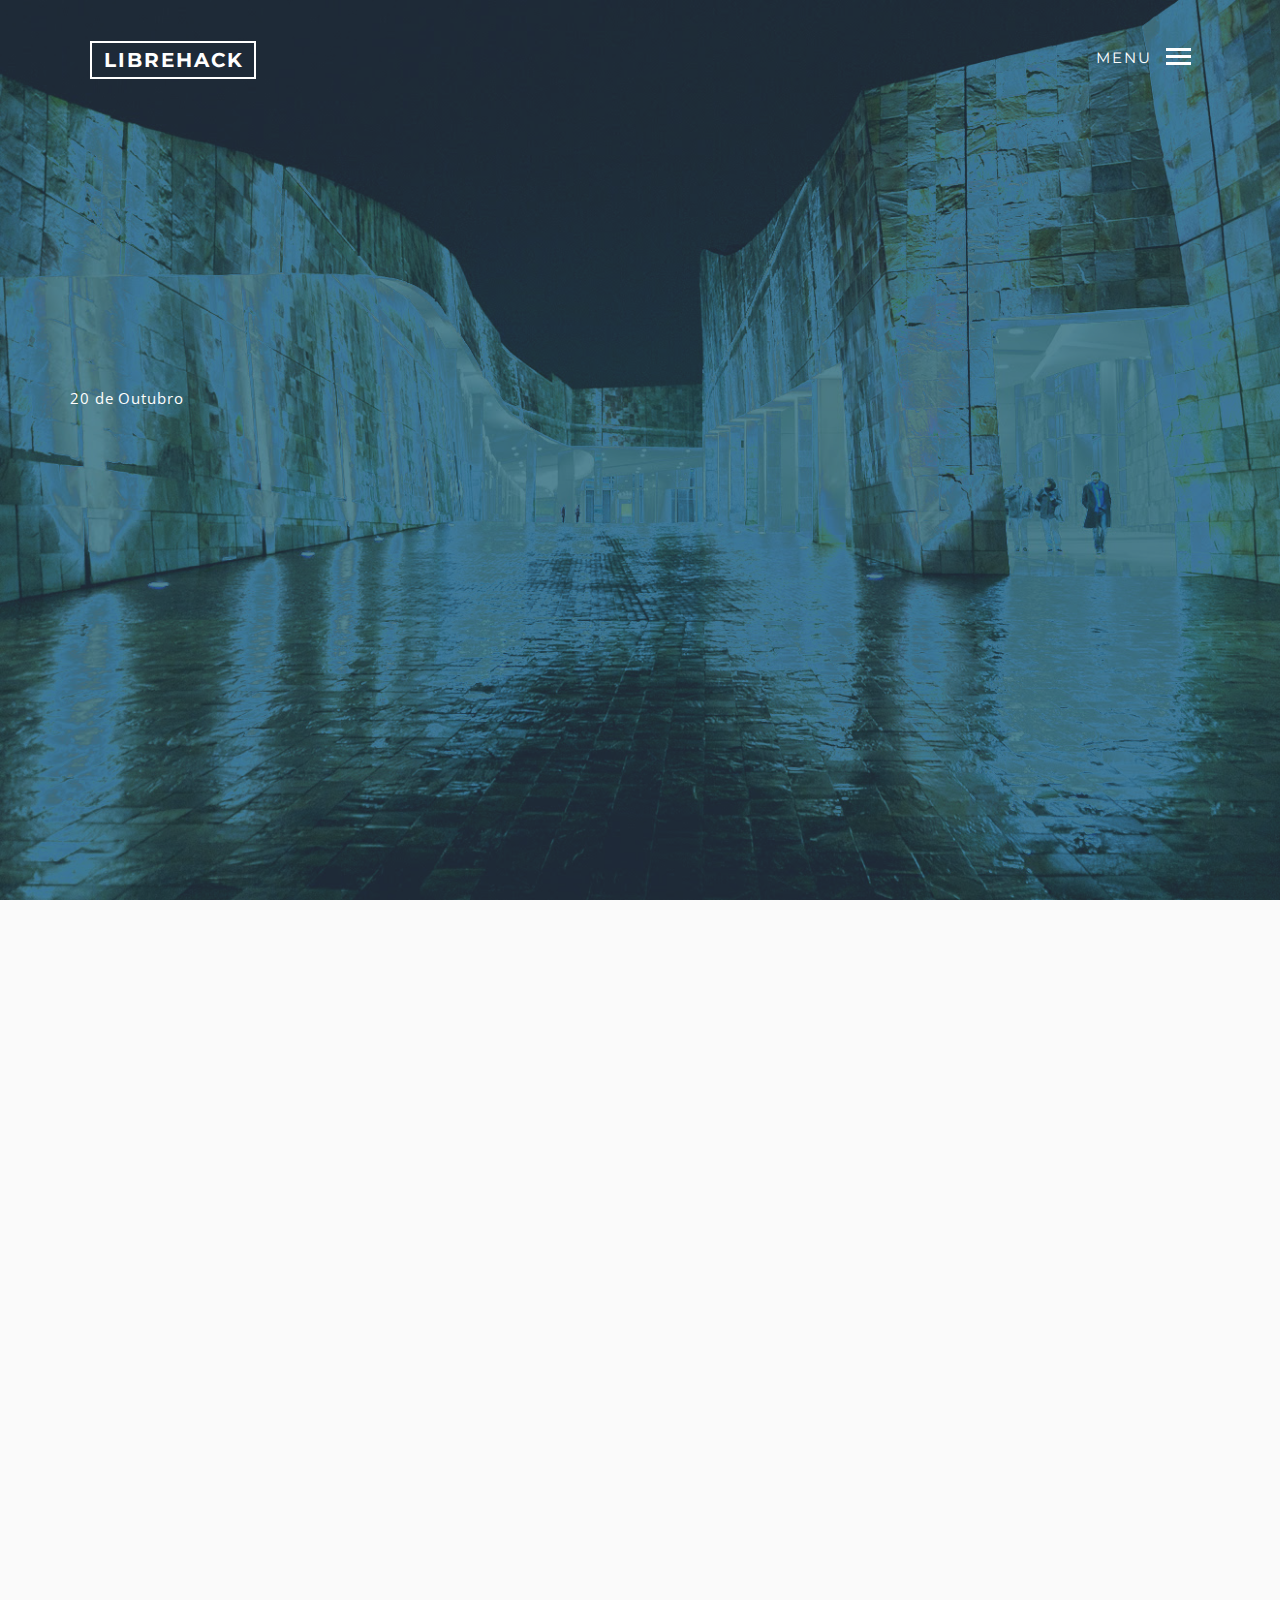
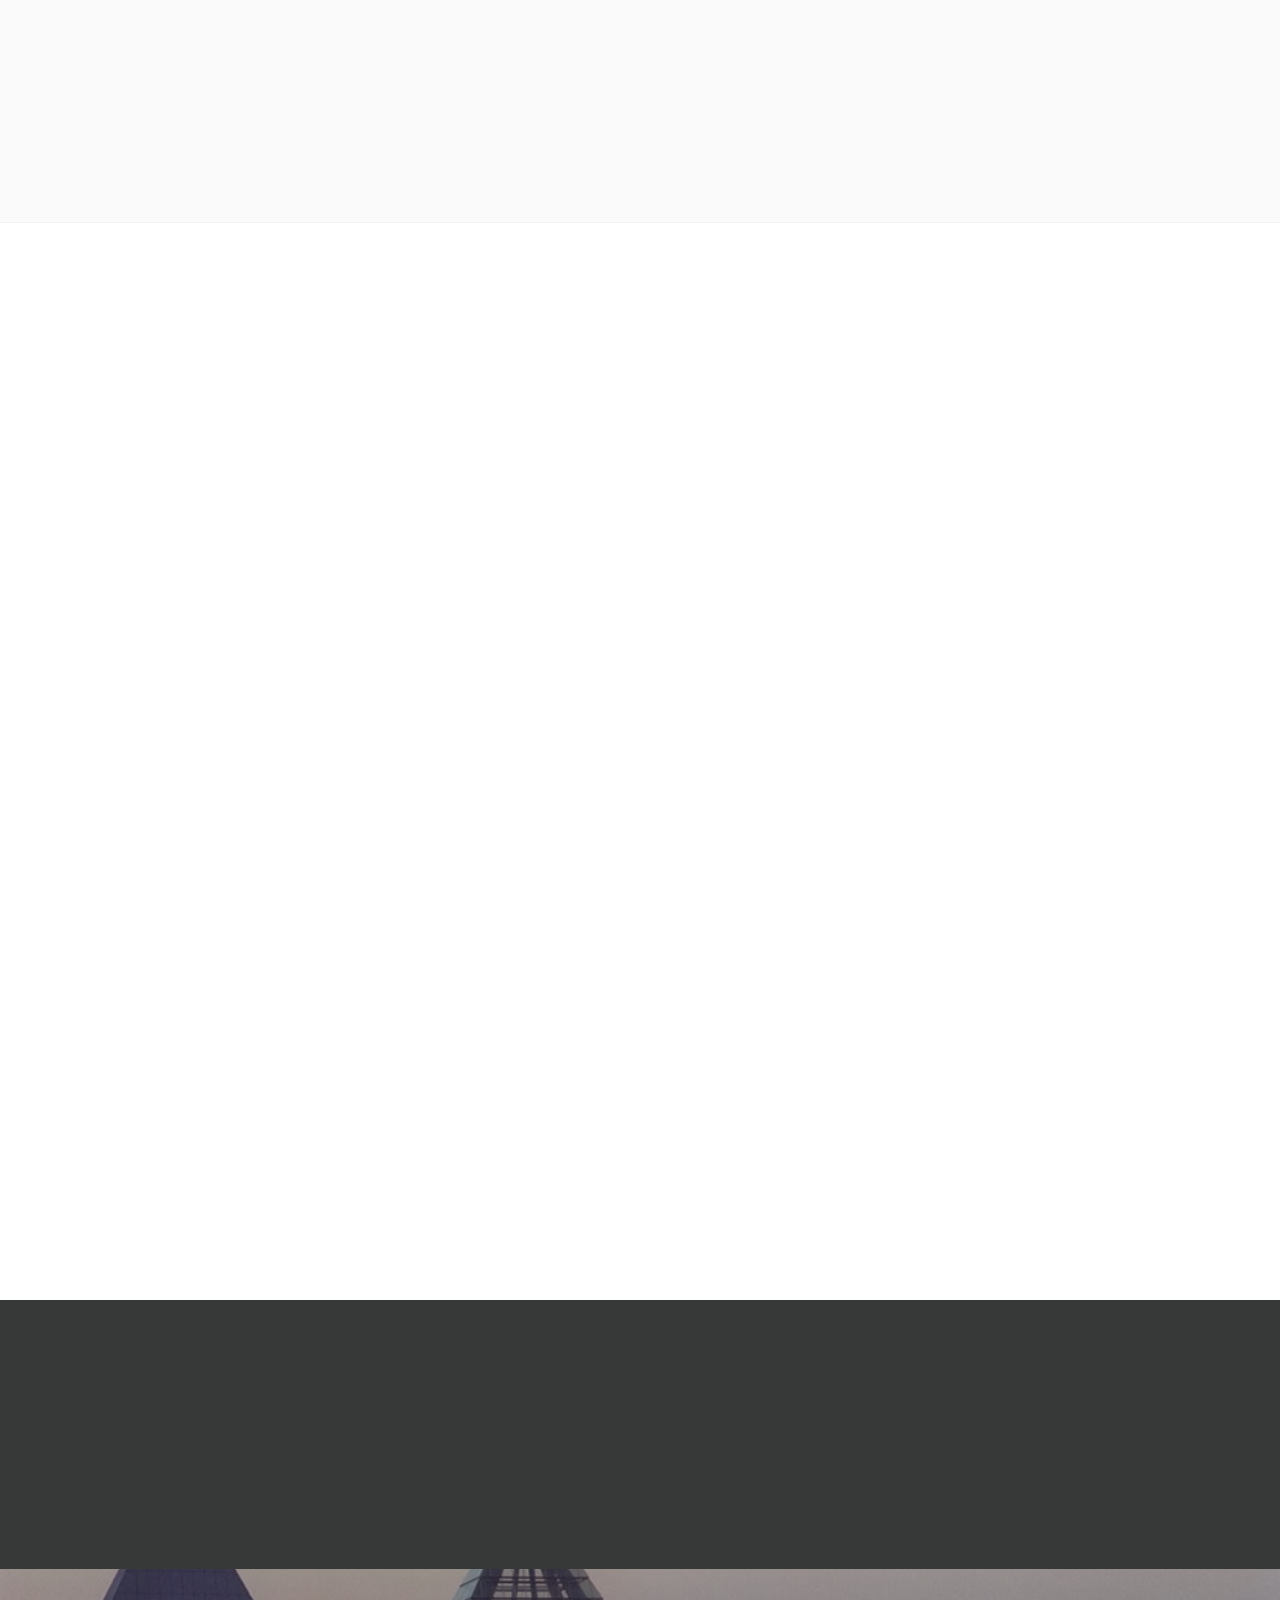
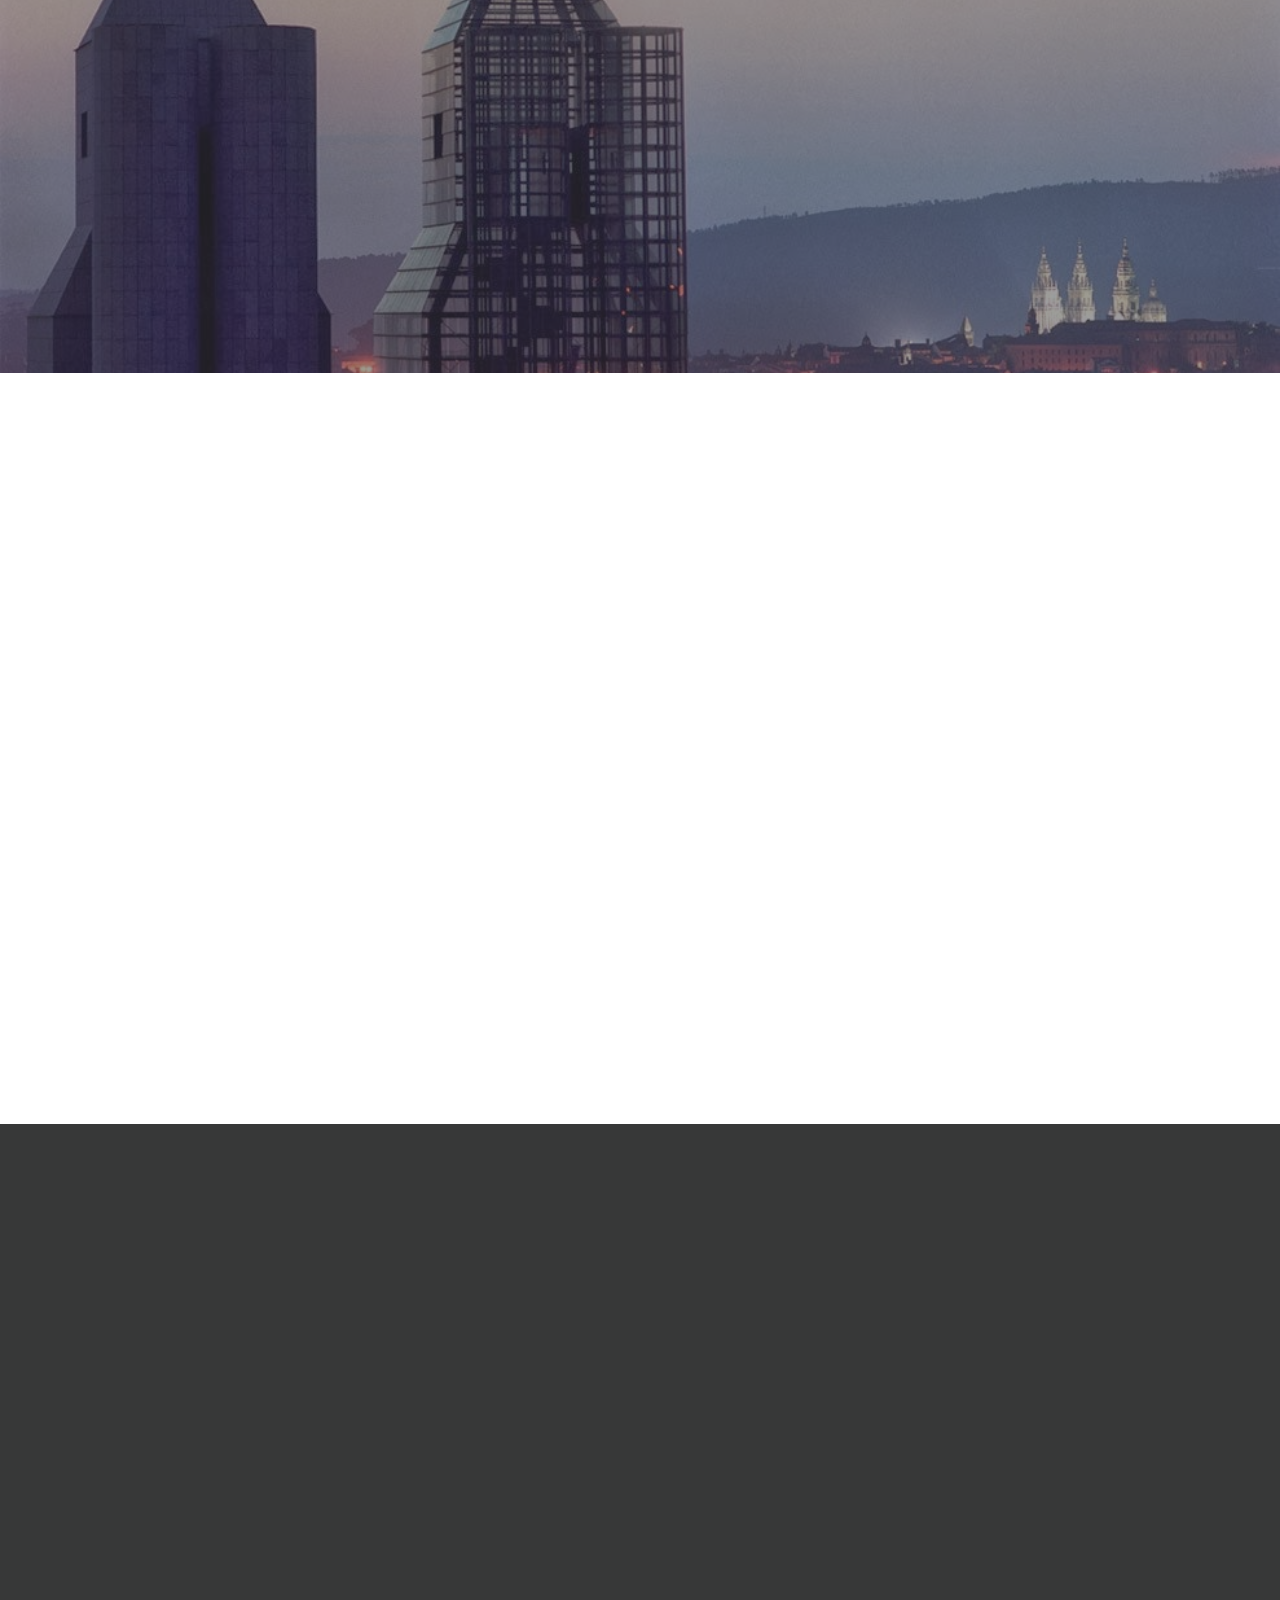
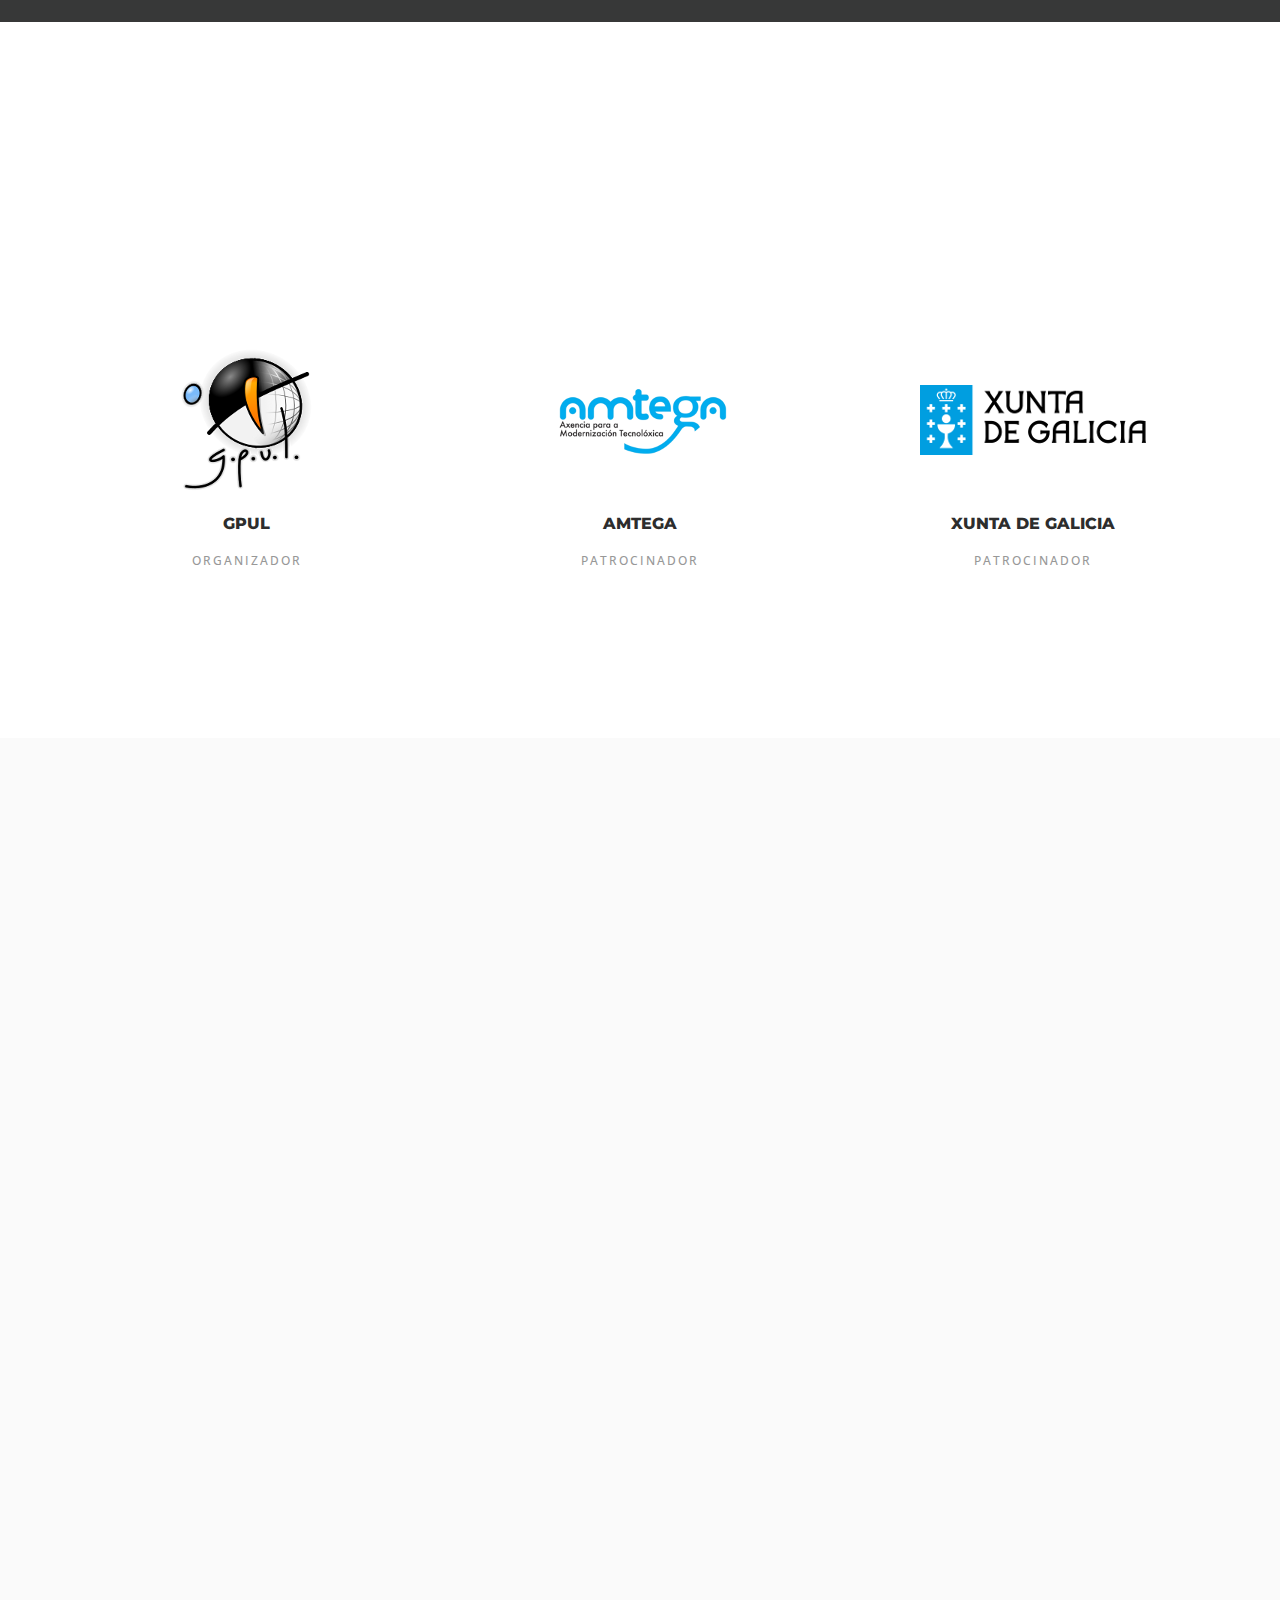
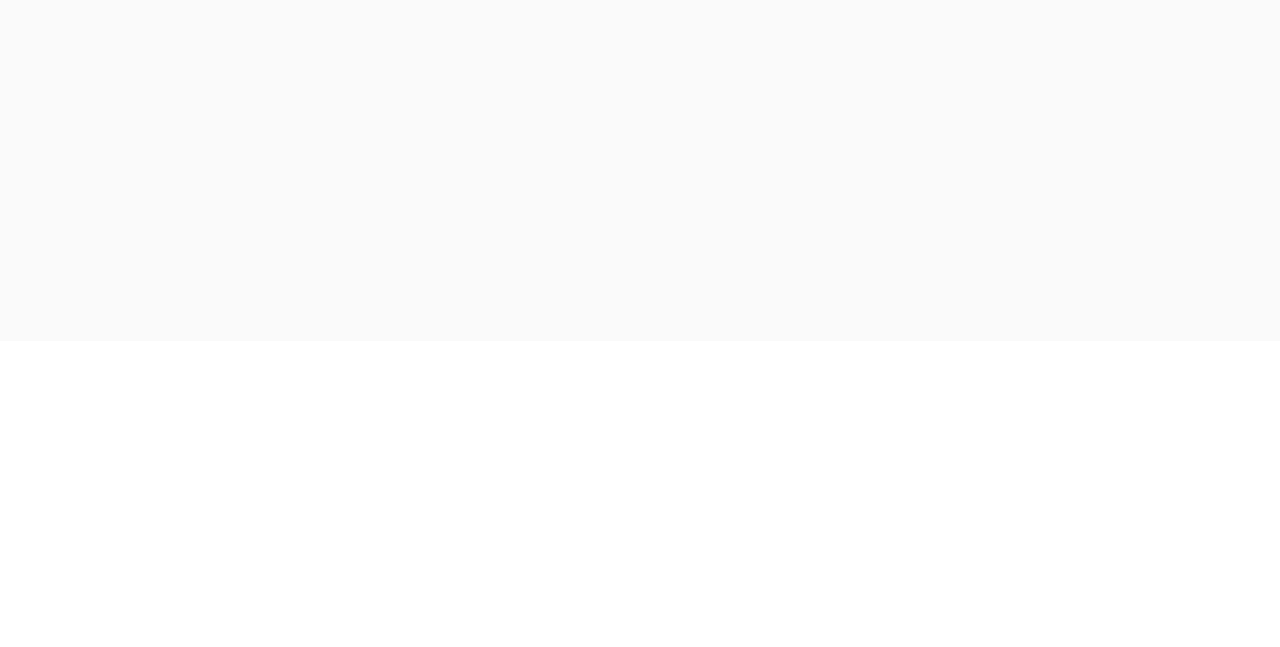
==== index_gl.html @ eda3f6cf "Engadida versión en galego grazas a María de Dimensiona." ====
<!DOCTYPE html>
<!--[if lt IE 7]>      <html class="no-js lt-ie9 lt-ie8 lt-ie7"> <![endif]-->
<!--[if IE 7]>         <html class="no-js lt-ie9 lt-ie8"> <![endif]-->
<!--[if IE 8]>         <html class="no-js lt-ie9"> <![endif]-->
<!--[if gt IE 8]><!--> <html class="no-js"> <!--<![endif]-->
	<head>
	<meta charset="utf-8">
	<meta http-equiv="X-UA-Compatible" content="IE=edge">
	<title>LibreHack</title>
	<meta name="viewport" content="width=device-width, initial-scale=1">
	<meta name="description" content="Hackathon para desenvolver proxectos libres en Industria 4.0 e Sector Primario dentro de Librecon" />
	<meta name="keywords" content="librecon, libreHack, hackathon, santiago, gpul, gaias" />
	<meta name="author" content="GPUL" />

	<!-- Place favicon.ico and apple-touch-icon.png in the root directory -->
	<link rel="shortcut icon" href="favicon.ico">

	<!-- Google Webfonts -->
	<link href='https://fonts.googleapis.com/css?family=Montserrat:400,700' rel='stylesheet' type='text/css'>
	<link href='https://fonts.googleapis.com/css?family=Open+Sans' rel='stylesheet' type='text/css'>

	<!-- Animate.css -->
	<link rel="stylesheet" href="css/animate.css">
	<!-- Icomoon Icon Fonts-->
	<link rel="stylesheet" href="css/icomoon.css">
	<!-- Simple Line Icons-->
	<link rel="stylesheet" href="css/simple-line-icons.css">
	<!-- Magnific Popup -->
	<link rel="stylesheet" href="css/magnific-popup.css">
	<!-- Owl Carousel -->
	<link rel="stylesheet" href="css/owl.carousel.min.css">
	<link rel="stylesheet" href="css/owl.theme.default.min.css">
	<!-- Salvattore -->
	<link rel="stylesheet" href="css/salvattore.css">
	<!-- Font awesome -->
	<link rel="stylesheet" href="css/font-awesome.min.css">
	<!-- Theme Style -->
	<link rel="stylesheet" href="css/style.css">
	<!-- Custom Style -->
	<link rel="stylesheet" href="css/custom.css">
	<!-- Modernizr JS -->
	<script src="js/modernizr-2.6.2.min.js"></script>
	<!-- FOR IE9 below -->
	<!--[if lt IE 9]>
	<script src="js/respond.min.js"></script>
	<![endif]-->

	</head>
	<body>

	<div id="fh5co-offcanvass">
		<ul>
			<li class="active"><a href="#" data-nav-section="home">Home</a></li>
			<li><a href="#" data-nav-section="about">Que é LibreHack?</a></li>
			<li><a href="#" data-nav-section="theme">Temática</a></li>
			<li><a href="#" data-nav-section="location">Localización</a></li>
			<li><a href="#" data-nav-section="program">Programa</a></li>
			<li><a href="#" data-nav-section="collaborators">Colaboradores</a></li>
			<li><a href="#" data-nav-section="faqs">FAQs</a></li>
			<li><a href="#" data-nav-section="contact">Contacto</a></li>
		</ul>
		<h3 class="fh5co-lead">Connect with us</h3>
		<p class="fh5co-social-icons">
			<a href="mailto:info@gpul.org" target="_blank"><i class="fa fa-envelope-o"></i></a>
			<a href="https://twitter.com/gpul_" target="_blank"><i class="fa fa-twitter"></i></a>
			<a href="https://www.facebook.com/gpulfic/" target="_blank"><i class="fa fa-facebook"></i></a>
			<a href="https://github.com/gpul-org" target="_blank"><i class="fa fa-github"></i></a>
			<a href="https://archive.org/details/@gpul" target="_blank"><i class="fa fa-university"></i></a>
		</p>
	</div>

	<div id="fh5co-menu" class="navbar">
		<div class="container">
			<div class="row">
				<div class="col-md-12">
					<div class="col-md-4">
						<a href="index.html" class="navbar-brand"><span>LibreHack</span></a>
					</div>
					<div class="col-md-4 text-right fh5co-intro-img to-animate intro-animate-4">
							<a href="https://librecon.io/" target="_blank"><img src="images/logo-librecon.png" width="220px"/></a>
					</div>
					<div class="col-md-4">
						<a href="#" class="js-fh5co-nav-toggle fh5co-nav-toggle" data-toggle="collapse" data-target="#fh5co-navbar" aria-expanded="false" aria-controls="navbar"><span>Menu</span> <i></i></a>
					</div>
				</div>
			</div>
		</div>
	</div>

	<div id="fh5co-page">
		<div id="fh5co-wrap">
			<header id="fh5co-hero" data-section="home" role="banner" style="background: url(images/bg-gaias.jpg) top left; background-size: cover;" >
				<div class="fh5co-overlay"></div>
				<div class="fh5co-intro">
					<div class="container">
						<div class="row">

							<div class="col-md-6 fh5co-text">
								<h2 class="to-animate intro-animate-1">LibreHack <small class="by">by <a href="https://gpul.org/" target="_blank">GPUL</a></small></h2>
								<p><small>20 de Outubro</small></p>
								<p class="to-animate intro-animate-2">Buscamos mellorar a Industria 4.0 e o Sector Primario cun hackathon paralelo a Librecon para desenvolver proxectos libres dentro destas temáticas.</p>
								<p class="to-animate intro-animate-3"><a href="https://www.meetup.com/es-ES/GPUL-Labs/" target="_blank" class="btn btn-primary btn-md"><i class="fa fa-meetup"></i> Inscríbete</a></p>
							</div>
						</div>
					</div>
				</div>
			</header>
			<!-- END .header -->

			<div id="fh5co-main">
				<div id="fh5co-features" data-section="about">


					<div class="container">
						<div class="row">
							<div class="col-md-8 col-md-offset-2 fh5co-section-heading text-center">
								<h2 class="fh5co-lead to-animate">Que é LibreHack?</h2>
								<p class="fh5co-sub to-animate">É un hackathon de toda a vida centrado en realizar prototipos para Industria 4.0 ou o Sector Primario durante un día, traballando en equipo, coñecendo a xente superinteresante e quen sabe se de aquí sae algunha startup.</p>
							</div>
							<div class="col-md-3 col-sm-6 col-xs-6 col-xxs-12">
								<div class="fh5co-feature to-animate">
									<span class="fh5co-feature-icon"><i class="fa fa-code-fork"></i></span>
									<h3 class="fh5co-feature-lead">Tecnoloxía libre</h3>
									<p class="fh5co-feature-text">Impulsar a innovación aberta e colaborativa</p>
								</div>
							</div>
							<div class="col-md-3 col-sm-6 col-xs-6 col-xxs-12">
								<div class="fh5co-feature to-animate">
									<span class="fh5co-feature-icon"><i class="icon-screen-smartphone"></i></span>
									<h3 class="fh5co-feature-lead">Prototipos reais</h3>
									<p class="fh5co-feature-text">Proxectos que poidan ser aplicables á realidade</p>
								</div>
							</div>
							<div class="clearfix visible-sm-block"></div>
							<div class="col-md-3 col-sm-6 col-xs-6 col-xxs-12">
								<div class="fh5co-feature to-animate">
									<span class="fh5co-feature-icon"><i class="fa fa-gear"></i></span>
									<h3 class="fh5co-feature-lead">Filosofía Hacker</h3>
									<p class="fh5co-feature-text">Experimentar e aprender cacharreando</p>
								</div>
							</div>
							<div class="col-md-3 col-sm-6 col-xs-6 col-xxs-12">
								<div class="fh5co-feature to-animate">
									<span class="fh5co-feature-icon"><i class="fa fa-gift"></i></span>
									<h3 class="fh5co-feature-lead">Premios</h3>
									<p class="fh5co-feature-text">Teremos algún pequeno agasallo</p>
								</div>
							</div>

							<div class="clearfix visible-sm-block"></div>

							<div class="fh5co-spacer fh5co-spacer-sm"></div>

							<div class="col-md-4 col-md-offset-4 text-center to-animate">
								<a href="https://www.meetup.com/es-ES/GPUL-Labs/" target="_blank" class="btn btn-primary">Inscríbete</a>
							</div>
			        	</div>
			       </div>


			    </div>



			    <div id="fh5co-features-2" data-section="theme">
					<div class="fh5co-features-2-content">
					    <div class="container">
					    	<div class="row">
					    		<div class="col-md-8 col-md-offset-2 fh5co-section-heading text-center">
									<h2 class="fh5co-lead to-animate">Temática</h2>
									<p class="fh5co-sub to-animate">Os proxectos deben contribuír a mellorar a <b>Industria 4.0</b> ou o <b>Sector Primario</b> e dentro destes dous temas, debe encaixar nunha das seguintes 4 grandes categorías.</p>
								</div>
					    		<div class="col-md-4 fh5co-text-wrap">
					    			<div class="row text-center">
						    			<div class="col-md-12 col-sm-6 col-xs-6 col-xxs-12 fh5co-text animate-object features-2-animate-3">
						    				<span class="fh5co-icon"><i class="fa fa-cloud"></i></span>
											<h4 class="fh5co-uppercase-sm">Cloud</h4>
											<p>Proxectos que permitan escalar aplicacións industriais ou do sector primario á nube.</p>
										</div>
										<div class="col-md-12 col-sm-6 col-xs-6 col-xxs-12 fh5co-text animate-object features-2-animate-4">
											<span class="fh5co-icon"><i class="fa fa-database"></i></span>
											<h4 class="fh5co-uppercase-sm">Big Data</h4>
											<p>Análise de datos para mellorar procesos de fabricación, a calidade dos produtos, etc.</p>
										</div>

									</div>
					    		</div>
					    		<div class="col-md-4 col-md-push-4 fh5co-text-wrap">
					    			<div class="row text-center">
						    			<div class="col-md-12 col-sm-6 col-xs-6 col-xxs-12 fh5co-text animate-object features-2-animate-5">
						    				<span class="fh5co-icon"><i class="fa fa-cogs"></i></span>
											<h4 class="fh5co-uppercase-sm">IoT</h4>
											<p>A internet das cousas para mellorar as fábricas ou a produción agraria.</p>
										</div>
										<div class="col-md-12 col-sm-6 col-xs-6 col-xxs-12 fh5co-text animate-object features-2-animate-6">
											<span class="fh5co-icon"><i class="fa fa-users"></i></span>
											<h4 class="fh5co-uppercase-sm">Economía colaborativa</h4>
											<p>Proxectos para mellorar a sociedade conectando persoas para colaborar entre elas.</p>
										</div>

									</div>
					    		</div>
					    		<div class="col-md-4 col-md-pull-4 fh5co-image animate-object features-2-animate-2">
					    			<p class="text-center">
					    			<img src="images/iphone_blank_2.png" class="" alt="Outline Free HTML5 Responsive Bootstrap Template">
					    			</p>
					    		</div>

					    	</div>
					    </div>
					</div>
		    </div>


				<div id="fh5co-counter" class="fh5co-bg-section">
					<div class="fh5co-overlay"></div>
					<div class="container">
						<div class="row">
							<div class="col-md-12">
								<div class="fh5co-hero-wrap">
									<div class="fh5co-hero-intro text-center to-animate counter-animate">
										<div class="col-md-3 text-center">
											<span class="fh5co-counter js-counter" data-from="0" data-to="11" data-speed="1000" data-refresh-interval="50"></span>
											<span class="fh5co-counter-label">Horas</span>
										</div>
										<div class="col-md-3 text-center">
											<span class="fh5co-counter js-counter" data-from="0" data-to="50" data-speed="1000" data-refresh-interval="50"></span>
											<span class="fh5co-counter-label">Hackers</span>
										</div>
										<div class="col-md-3 text-center">
											<span class="fh5co-counter js-counter" data-from="0" data-to="8" data-speed="1000" data-refresh-interval="50"></span>
											<span class="fh5co-counter-label">Proxectos</span>
										</div>
										<div class="col-md-3 text-center">
											<span class="fh5co-counter js-counter" data-from="0" data-to="2" data-speed="1000" data-refresh-interval="50"></span>
											<span class="fh5co-counter-label">Equipos premiados</span>
										</div>
									</div>
								</div>
							</div>
						</div>
					</div>
				</div>

				<div class="fh5co-bg-section cta" id="fh5co-cta" style="background-image: url(images/gaias.jpg);  background-position: 90% 90%;" data-section="location">
					<div class="fh5co-overlay"></div>
					<div class="container">
						<div class="row">
							<div class="col-md-12">
								<div class="fh5co-hero-wrap">
									<div class="fh5co-hero-intro text-center">
										<div class="row">
											<div class="col-md-8 col-md-offset-2 fh5co-section-heading text-center">
												<h2 class="fh5co-lead to-animate">Cidade da Cultura</h2>
												<p class="to-animate">20 Outubro - Santiago de compostela</p>
											</div>
										</div>
									</div>
								</div>
							</div>
						</div>
					</div>
				</div>

				<div id="fh5co-features-3" data-section="program">
					<div class="container">
						<div class="row">
							<div class="col-md-8 col-md-offset-2 fh5co-section-heading text-center">
								<h2 class="fh5co-lead animate-single features3-animate-1">Programa</h2>
								<p class="fh5co-sub animate-single features3-animate-2">O hackathon celebrarase o venres 20 de Outubro durante todo o día.<br/>
								Podedes traer algo para comer de casa ou facelo na cantina do Gaias, iso si, á noite estades convidados a unha cea que GPUL organizará no centro de Santiago.</p>
							</div>

							<div class="col-md-4 col-sm-6 text-center fh5co-text-wrap">
								<div class="fh5co-text to-animate">
									<h4 class="fh5co-uppercase-sm">9:30 - 10:00</h4>
									<p>Presentación e formación de equipos.</p>
								</div>
							</div>
							<div class="col-md-4 col-sm-6 text-center fh5co-text-wrap">
								<div class="fh5co-text to-animate">
									<h4 class="fh5co-uppercase-sm">10:00 - 14:00</h4>
									<p>Hacking time.</p>
								</div>
							</div>

							<div class="clearfix visible-sm-block"></div>

							<div class="col-md-4 col-sm-6 text-center fh5co-text-wrap">
								<div class="fh5co-text to-animate">
									<h4 class="fh5co-uppercase-sm">14:00 - 15:00</h4>
									<p>Parada para coller forzas.</p>
								</div>
							</div>

							<div class="col-md-4 col-sm-6 text-center fh5co-text-wrap">
								<div class="fh5co-text to-animate">
									<h4 class="fh5co-uppercase-sm">15:00 - 19:30</h4>
									<p>Hacking time.</p>
								</div>
							</div>

							<div class="clearfix visible-sm-block"></div>

							<div class="col-md-4 col-sm-6 text-center fh5co-text-wrap">
								<div class="fh5co-text to-animate">
									<h4 class="fh5co-uppercase-sm">20:00 - 20:30</h4>
									<p>Presentación de proxectos e entrega de premios.</p>
								</div>
							</div>
							<div class="col-md-4 col-sm-6 text-center fh5co-text-wrap">
								<div class="fh5co-text to-animate">
									<h4 class="fh5co-uppercase-sm">22:30</h4>
									<p>Cea no centro de Santiago.</p>
								</div>
							</div>



						</div>
					</div>
				</div>

				<div class="fh5co-bg-section cta" id="fh5co-cta" style="background-image: url(images/registration.jpg); background-attachment: fixed;">
					<div class="fh5co-overlay"></div>
					<div class="container">
						<div class="row">
							<div class="col-md-12">
								<div class="fh5co-hero-wrap">
									<div class="fh5co-hero-intro text-center">
										<div class="row">
											<div class="col-md-8 col-md-offset-2 fh5co-section-heading text-center">
												<h2 class="fh5co-lead to-animate">Inscríbete!</h2>
												<p class="fh5co-sub to-animate">A inscrición é unicamente para o hackathon, a medida que se achegue o evento enviarémosche un correo para confirmar a túa asistencia á cea.</p>
												<div class="to-animate"><a href="https://www.meetup.com/es-ES/GPUL-Labs/" target="_blank" class="btn btn-primary">Inscríbete!</a></div>
											</div>
										</div>
									</div>
								</div>
							</div>
						</div>
					</div>
				</div>

				<div id="fh5co-features-3" data-section="collaborators">
					<div class="container">
						<div class="row">
							<div class="col-md-8 col-md-offset-2 fh5co-section-heading text-center">
								<h2 class="fh5co-lead animate-single features3-animate-1">Colaboradores</h2>
								<p class="fh5co-sub animate-single features3-animate-2">Gracias a todos por facer este evento posible.</p>
							</div>

							<div class="col-md-4 col-sm-6 text-center fh5co-text-wrap">
								<div class="team-item">
									<div class="team-image">
											<img src="images/logos/gpul.png" class="img-responsive" alt="author">
									</div>
									<div class="team-text">
								 		<a href="https://gpul.org/" target="_blank">
											<h3>GPUL</h3>
										</a>
									<div class="team-position">Organizador</div>
									</div>
								</div>
							</div>

							<div class="col-md-4 col-sm-6 text-center fh5co-text-wrap">
								<div class="team-item">
									<div class="team-image">
										<img src="images/logos/amtega.png" class="img-responsive" alt="author">
									</div>
									<div class="team-text">
										<h3>Amtega</h3>
										<div class="team-position">Patrocinador</div>
									</div>
								</div>
							</div>
							<div class="col-md-4 col-sm-6 text-center fh5co-text-wrap">
								<div class="team-item">
									<div class="team-image">
										<img src="images/logos/xunta.png" class="img-responsive" alt="author">
									</div>
									<div class="team-text">
										<h3>Xunta de Galicia</h3>
										<div class="team-position">Patrocinador</div>
									</div>
								</div>
							</div>

							<div class="clearfix visible-sm-block"></div>

						</div>
					</div>
				</div>

				<div id="fh5co-faqs"  data-section="faqs">
					<div class="container">
						<div class="row">
							<div class="col-md-8 col-md-offset-2 fh5co-section-heading text-center">
								<h2 class="fh5co-lead animate-single faqs-animate-1">Preguntas frecuentes</h2>
								<p class="fh5co-sub animate-single faqs-animate-2">Seguro que aínda tes algunha dúbida, aquí contámosche as máis frecuentes e se segues sen estar seguro escríbenos a <b>info@gpul.org</br></p>
							</div>
						</div>
					</div>


					<div class="container">
						<div class="faq-accordion active to-animate">
							<span class="faq-accordion-icon-toggle active"><i class="icon-arrow-down"></i></span>
							<h3>Que é un hackathon?</h3>
							<div class="faq-body" style="display: block;">
								<p>Un hackathon é unha reunión de desenvolvedores para traballar en equipo e realizar pequenos prototipos de proxectos, neste caso, durante un día completo a modo de maratón para aprender, coñecer a outros desenvolvedores pasando un bo rato e quen sabe, quizáis sendo a base para crear a túa propia startup.</p>
							</div>
						</div>
						<div class="faq-accordion to-animate">
							<span class="faq-accordion-icon-toggle"><i class="icon-arrow-down"></i></span>
							<h3>Que dinámica seguirá el LibreHack?</h3>
							<div class="faq-body">
								<p>Á primeira hora os asistentes exporán as ideas que teñan para desenvolver ao longo da xornada, polo que se tes claro o teu proxecto, terás 2 ou 3 minutos para atraer a outros asistentes que che axuden a desenvolvela. Cada un unirase ao proxecto que máis lle interese e faremos equipos para traballar ao longo do día.								A última hora exporanse os prototipos que se realizaron e un xurado decidirá cales son os mellores.
								E logo á noite irémonos de cea por Santiago e seguramente se alongue o plan :)
							</p>
							</div>
						</div>
						<div class="faq-accordion to-animate">
							<span class="faq-accordion-icon-toggle"><i class="icon-arrow-down"></i></span>
							<h3>E o código de quen é?</h3>
							<div class="faq-body">
								<p>Por suposto o copyright será de quen desenvolva o proxecto, e poderedes facer con el o que queraides; pero todos os proxectos deben ter unha licenza libre e estar dispoñibles nun repositorio público de código como GitLab ou GitHub ao rematar o hackathon, e serán forkeados a un repositorio de GPUL para asegurar que cando menos estes prototipos continúen sendo libres.</p>
							</div>
						</div>
						<div class="faq-accordion to-animate">
							<span class="faq-accordion-icon-toggle"><i class="icon-arrow-down"></i></span>
							<h3>Podo participar sen ser desenvolvedor?</h3>
							<div class="faq-body">
								<p>Por suposto! Nun proxecto hai outras patas fora do desenvolvemento como é a creación de contidos, a difusión en redes sociais, o deseño e a usabilidade ou porque non atoparlle un modelo de negocio que mesmo poderiades saír a validar. Podedes por exemplo centrarvos en preparar a presentación do proxecto ou mesmo crear un vídeo para vendelo ou presentalo.</p>
							</div>
						</div>
						<div class="faq-accordion to-animate">
							<span class="faq-accordion-icon-toggle"><i class="icon-arrow-down"></i></span>
							<h3>Que valoraremos?</h3>
							<div class="faq-body">
								<ul>
									<li>Viabilidade e continuación do proxecto</li>
									<li>Grao de avance do prototipo</li>
									<li>Utilidade práctica real</li>
									<li>Correcta elección dunha licenza libre</li>
									<li>Desenvolvemento dun modelo de negocio</li>
								</ul>
							</div>
						</div>
						<div class="faq-accordion to-animate">
							<span class="faq-accordion-icon-toggle"><i class="icon-arrow-down"></i></span>
							<h3>Como chegar, onde comer e loxística variada</h3>
							<div class="faq-body">
								<p>Para chegar ao Gaiás tedes a opción de vir en coche ou autobús urbano, neste <a href="http://www.cidadedacultura.gal/es/visitar-la-cidade" target="_blank">link</a> tedes máis información sobre iso.
								Para comer podedes traer algo ou comer na cantina do Gaiás, á cea convida GPUL.</p>
							</div>
						</div>
					</div>
				</div>

			</div>
		</div>

		<footer id="fh5co-footer" style="" data-section="contact">
			<div class="fh5co-overlay"></div>
			<div class="fh5co-footer-content">
				<div class="container">
					<div class="row">
						<div class="col-md-3 col-sm-4 col-md-push-3">
							<h3 class="fh5co-lead">About</h3>
							<ul>
								<li><a href="https://librecon.io/" target="_blank">Librecon</a></li>
								<li><a href="https://gpul.org/" target="_blank">GPUL</a></li>
								<li><a href="mailto:info@gpul.org">Contacto</a></li>
							</ul>
						</div>
						<div class="col-md-3 col-sm-4 col-md-push-3">
							<h3 class="fh5co-lead">Condicións legais</h3>
							<ul>
								<li><a href="https://librecon.io/gl/aviso-legal/">Aviso legal</a></li>
								<li><a href="https://librecon.io/gl/codigo-de-conduta/">Código de conducta</a></li>
							</ul>
						</div>
						<div class="col-md-3 col-sm-4 col-md-push-3">
							<h3 class="fh5co-lead">Séguenos en</h3>
							<ul>
								<li><a href="https://twitter.com/gpul_" target="_blank">Twitter</a></li>
								<li><a href="https://www.facebook.com/gpulfic/" target="_blank">Facebook</a></li>
								<li><a href="https://github.com/gpul-org" target="_blank">GitHub</a></li>
								<li><a href="https://archive.org/details/@gpul" target="_blank">Archive.org</a></li>
							</ul>
						</div>

						<div class="col-md-3 col-sm-12 col-md-pull-9">
							<div class="fh5co-footer-logo"><a href="index.html">LibreHack</a></div>
							<p class="fh5co-copyright"><small>&copy; GPUL 2017. CC-BY-SA. <br>	Based on Outline by <a href="https://freehtml5.co/outline-free-html5-bootstrap-template/" target="_blank">FREEHTML5.co</a></p>
							<p class="fh5co-social-icons">
								<a href="https://twitter.com/gpul_" target="_blank"><i class="fa fa-twitter"></i></a>
								<a href="https://www.facebook.com/gpulfic/" target="_blank"><i class="fa fa-facebook"></i></a>
								<a href="https://github.com/gpul-org" target="_blank"><i class="fa fa-github"></i></a>
								<a href="https://archive.org/details/@gpul" target="_blank"><i class="fa fa-bank"></i></a>
							</p>
						</div>

					</div>
				</div>
			</div>
		</footer>
	</div>


	<!-- jQuery -->
	<script src="js/jquery.min.js"></script>
	<!-- jQuery Easing -->
	<script src="js/jquery.easing.1.3.js"></script>
	<!-- Bootstrap -->
	<script src="js/bootstrap.min.js"></script>
	<!-- Waypoints -->
	<script src="js/jquery.waypoints.min.js"></script>
	<!-- Magnific Popup -->
	<script src="js/jquery.magnific-popup.min.js"></script>
	<!-- Owl Carousel -->
	<script src="js/owl.carousel.min.js"></script>
	<!-- toCount -->
	<script src="js/jquery.countTo.js"></script>
	<!-- Main JS -->
	<script src="js/main.js"></script>




	</body>
</html>
---- css/icomoon.css ----
@font-face {
	font-family: 'icomoon';
	src:url('../fonts/icomoon/icomoon.eot?qtatmt');
	src:url('../fonts/icomoon/icomoon.eot?qtatmt#iefix') format('embedded-opentype'),
		url('../fonts/icomoon/icomoon.ttf?qtatmt') format('truetype'),
		url('../fonts/icomoon/icomoon.woff?qtatmt') format('woff'),
		url('../fonts/icomoon/icomoon.svg?qtatmt#icomoon') format('svg');
	font-weight: normal;
	font-style: normal;
}

[class^="icon-"], [class*=" icon-"] {
	font-family: 'icomoon';
	speak: none;
	font-style: normal;
	font-weight: normal;
	font-variant: normal;
	text-transform: none;
	line-height: 1;

	/* Better Font Rendering =========== */
	-webkit-font-smoothing: antialiased;
	-moz-osx-font-smoothing: grayscale;
}

.icon-glass:before {
	content: "\f000";
}
.icon-music:before {
	content: "\f001";
}
.icon-search2:before {
	content: "\f002";
}
.icon-envelope-o:before {
	content: "\f003";
}
.icon-heart:before {
	content: "\f004";
}
.icon-star:before {
	content: "\f005";
}
.icon-star-o:before {
	content: "\f006";
}
.icon-user:before {
	content: "\f007";
}
.icon-film:before {
	content: "\f008";
}
.icon-th-large:before {
	content: "\f009";
}
.icon-th:before {
	content: "\f00a";
}
.icon-th-list:before {
	content: "\f00b";
}
.icon-check:before {
	content: "\f00c";
}
.icon-close:before {
	content: "\f00d";
}
.icon-remove:before {
	content: "\f00d";
}
.icon-times:before {
	content: "\f00d";
}
.icon-search-plus:before {
	content: "\f00e";
}
.icon-search-minus:before {
	content: "\f010";
}
.icon-power-off:before {
	content: "\f011";
}
.icon-signal:before {
	content: "\f012";
}
.icon-cog:before {
	content: "\f013";
}
.icon-gear:before {
	content: "\f013";
}
.icon-trash-o:before {
	content: "\f014";
}
.icon-home:before {
	content: "\f015";
}
.icon-file-o:before {
	content: "\f016";
}
.icon-clock-o:before {
	content: "\f017";
}
.icon-road:before {
	content: "\f018";
}
.icon-download:before {
	content: "\f019";
}
.icon-arrow-circle-o-down:before {
	content: "\f01a";
}
.icon-arrow-circle-o-up:before {
	content: "\f01b";
}
.icon-inbox:before {
	content: "\f01c";
}
.icon-play-circle-o:before {
	content: "\f01d";
}
.icon-repeat2:before {
	content: "\f01e";
}
.icon-rotate-right:before {
	content: "\f01e";
}
.icon-refresh:before {
	content: "\f021";
}
.icon-list-alt:before {
	content: "\f022";
}
.icon-lock:before {
	content: "\f023";
}
.icon-flag:before {
	content: "\f024";
}
.icon-headphones:before {
	content: "\f025";
}
.icon-volume-off:before {
	content: "\f026";
}
.icon-volume-down:before {
	content: "\f027";
}
.icon-volume-up:before {
	content: "\f028";
}
.icon-qrcode:before {
	content: "\f029";
}
.icon-barcode:before {
	content: "\f02a";
}
.icon-tag:before {
	content: "\f02b";
}
.icon-tags:before {
	content: "\f02c";
}
.icon-book:before {
	content: "\f02d";
}
.icon-bookmark:before {
	content: "\f02e";
}
.icon-print:before {
	content: "\f02f";
}
.icon-camera:before {
	content: "\f030";
}
.icon-font:before {
	content: "\f031";
}
.icon-bold:before {
	content: "\f032";
}
.icon-italic:before {
	content: "\f033";
}
.icon-text-height:before {
	content: "\f034";
}
.icon-text-width:before {
	content: "\f035";
}
.icon-align-left:before {
	content: "\f036";
}
.icon-align-center2:before {
	content: "\f037";
}
.icon-align-right:before {
	content: "\f038";
}
.icon-align-justify2:before {
	content: "\f039";
}
.icon-list:before {
	content: "\f03a";
}
.icon-dedent:before {
	content: "\f03b";
}
.icon-outdent:before {
	content: "\f03b";
}
.icon-indent:before {
	content: "\f03c";
}
.icon-video-camera:before {
	content: "\f03d";
}
.icon-image:before {
	content: "\f03e";
}
.icon-photo:before {
	content: "\f03e";
}
.icon-picture-o:before {
	content: "\f03e";
}
.icon-pencil:before {
	content: "\f040";
}
.icon-map-marker:before {
	content: "\f041";
}
.icon-adjust:before {
	content: "\f042";
}
.icon-tint:before {
	content: "\f043";
}
.icon-edit:before {
	content: "\f044";
}
.icon-pencil-square-o:before {
	content: "\f044";
}
.icon-share-square-o:before {
	content: "\f045";
}
.icon-check-square-o:before {
	content: "\f046";
}
.icon-arrows:before {
	content: "\f047";
}
.icon-step-backward:before {
	content: "\f048";
}
.icon-fast-backward:before {
	content: "\f049";
}
.icon-backward:before {
	content: "\f04a";
}
.icon-play2:before {
	content: "\f04b";
}
.icon-pause2:before {
	content: "\f04c";
}
.icon-stop2:before {
	content: "\f04d";
}
.icon-forward:before {
	content: "\f04e";
}
.icon-fast-forward2:before {
	content: "\f050";
}
.icon-step-forward:before {
	content: "\f051";
}
.icon-eject:before {
	content: "\f052";
}
.icon-chevron-left:before {
	content: "\f053";
}
.icon-chevron-right:before {
	content: "\f054";
}
.icon-plus-circle:before {
	content: "\f055";
}
.icon-minus-circle:before {
	content: "\f056";
}
.icon-times-circle:before {
	content: "\f057";
}
.icon-check-circle:before {
	content: "\f058";
}
.icon-question-circle:before {
	content: "\f059";
}
.icon-info-circle:before {
	content: "\f05a";
}
.icon-crosshairs:before {
	content: "\f05b";
}
.icon-times-circle-o:before {
	content: "\f05c";
}
.icon-check-circle-o:before {
	content: "\f05d";
}
.icon-ban2:before {
	content: "\f05e";
}
.icon-arrow-left:before {
	content: "\f060";
}
.icon-arrow-right:before {
	content: "\f061";
}
.icon-arrow-up:before {
	content: "\f062";
}
.icon-arrow-down:before {
	content: "\f063";
}
.icon-mail-forward:before {
	content: "\f064";
}
.icon-share:before {
	content: "\f064";
}
.icon-expand2:before {
	content: "\f065";
}
.icon-compress:before {
	content: "\f066";
}
.icon-plus:before {
	content: "\f067";
}
.icon-minus:before {
	content: "\f068";
}
.icon-asterisk:before {
	content: "\f069";
}
.icon-exclamation-circle:before {
	content: "\f06a";
}
.icon-gift:before {
	content: "\f06b";
}
.icon-leaf:before {
	content: "\f06c";
}
.icon-fire:before {
	content: "\f06d";
}
.icon-eye:before {
	content: "\f06e";
}
.icon-eye-slash:before {
	content: "\f070";
}
.icon-exclamation-triangle:before {
	content: "\f071";
}
.icon-warning:before {
	content: "\f071";
}
.icon-plane:before {
	content: "\f072";
}
.icon-calendar:before {
	content: "\f073";
}
.icon-random:before {
	content: "\f074";
}
.icon-comment:before {
	content: "\f075";
}
.icon-magnet:before {
	content: "\f076";
}
.icon-chevron-up:before {
	content: "\f077";
}
.icon-chevron-down:before {
	content: "\f078";
}
.icon-retweet:before {
	content: "\f079";
}
.icon-shopping-cart:before {
	content: "\f07a";
}
.icon-folder:before {
	content: "\f07b";
}
.icon-folder-open:before {
	content: "\f07c";
}
.icon-arrows-v:before {
	content: "\f07d";
}
.icon-arrows-h:before {
	content: "\f07e";
}
.icon-bar-chart:before {
	content: "\f080";
}
.icon-bar-chart-o:before {
	content: "\f080";
}
.icon-twitter-square:before {
	content: "\f081";
}
.icon-facebook-square:before {
	content: "\f082";
}
.icon-camera-retro:before {
	content: "\f083";
}
.icon-key:before {
	content: "\f084";
}
.icon-cogs:before {
	content: "\f085";
}
.icon-gears:before {
	content: "\f085";
}
.icon-comments:before {
	content: "\f086";
}
.icon-thumbs-o-up:before {
	content: "\f087";
}
.icon-thumbs-o-down:before {
	content: "\f088";
}
.icon-star-half:before {
	content: "\f089";
}
.icon-heart-o:before {
	content: "\f08a";
}
.icon-sign-out:before {
	content: "\f08b";
}
.icon-linkedin-square:before {
	content: "\f08c";
}
.icon-thumb-tack:before {
	content: "\f08d";
}
.icon-external-link:before {
	content: "\f08e";
}
.icon-sign-in:before {
	content: "\f090";
}
.icon-trophy:before {
	content: "\f091";
}
.icon-github-square:before {
	content: "\f092";
}
.icon-upload:before {
	content: "\f093";
}
.icon-lemon-o:before {
	content: "\f094";
}
.icon-phone:before {
	content: "\f095";
}
.icon-square-o:before {
	content: "\f096";
}
.icon-bookmark-o:before {
	content: "\f097";
}
.icon-phone-square:before {
	content: "\f098";
}
.icon-twitter:before {
	content: "\f099";
}
.icon-facebook:before {
	content: "\f09a";
}
.icon-facebook-f:before {
	content: "\f09a";
}
.icon-github:before {
	content: "\f09b";
}
.icon-unlock2:before {
	content: "\f09c";
}
.icon-credit-card:before {
	content: "\f09d";
}
.icon-feed:before {
	content: "\f09e";
}
.icon-rss:before {
	content: "\f09e";
}
.icon-hdd-o:before {
	content: "\f0a0";
}
.icon-bullhorn:before {
	content: "\f0a1";
}
.icon-bell-o:before {
	content: "\f0a2";
}
.icon-certificate:before {
	content: "\f0a3";
}
.icon-hand-o-right:before {
	content: "\f0a4";
}
.icon-hand-o-left:before {
	content: "\f0a5";
}
.icon-hand-o-up:before {
	content: "\f0a6";
}
.icon-hand-o-down:before {
	content: "\f0a7";
}
.icon-arrow-circle-left:before {
	content: "\f0a8";
}
.icon-arrow-circle-right:before {
	content: "\f0a9";
}
.icon-arrow-circle-up:before {
	content: "\f0aa";
}
.icon-arrow-circle-down:before {
	content: "\f0ab";
}
.icon-globe:before {
	content: "\f0ac";
}
.icon-wrench:before {
	content: "\f0ad";
}
.icon-tasks:before {
	content: "\f0ae";
}
.icon-filter:before {
	content: "\f0b0";
}
.icon-briefcase:before {
	content: "\f0b1";
}
.icon-arrows-alt:before {
	content: "\f0b2";
}
.icon-group:before {
	content: "\f0c0";
}
.icon-users:before {
	content: "\f0c0";
}
.icon-chain:before {
	content: "\f0c1";
}
.icon-link:before {
	content: "\f0c1";
}
.icon-cloud:before {
	content: "\f0c2";
}
.icon-flask:before {
	content: "\f0c3";
}
.icon-cut:before {
	content: "\f0c4";
}
.icon-scissors:before {
	content: "\f0c4";
}
.icon-copy:before {
	content: "\f0c5";
}
.icon-files-o:before {
	content: "\f0c5";
}
.icon-paperclip:before {
	content: "\f0c6";
}
.icon-floppy-o:before {
	content: "\f0c7";
}
.icon-save:before {
	content: "\f0c7";
}
.icon-square:before {
	content: "\f0c8";
}
.icon-bars:before {
	content: "\f0c9";
}
.icon-navicon:before {
	content: "\f0c9";
}
.icon-reorder:before {
	content: "\f0c9";
}
.icon-list-ul:before {
	content: "\f0ca";
}
.icon-list-ol:before {
	content: "\f0cb";
}
.icon-strikethrough:before {
	content: "\f0cc";
}
.icon-underline:before {
	content: "\f0cd";
}
.icon-table:before {
	content: "\f0ce";
}
.icon-magic:before {
	content: "\f0d0";
}
.icon-truck:before {
	content: "\f0d1";
}
.icon-pinterest:before {
	content: "\f0d2";
}
.icon-pinterest-square:before {
	content: "\f0d3";
}
.icon-google-plus-square:before {
	content: "\f0d4";
}
.icon-google-plus:before {
	content: "\f0d5";
}
.icon-money:before {
	content: "\f0d6";
}
.icon-caret-down:before {
	content: "\f0d7";
}
.icon-caret-up:before {
	content: "\f0d8";
}
.icon-caret-left:before {
	content: "\f0d9";
}
.icon-caret-right:before {
	content: "\f0da";
}
.icon-columns2:before {
	content: "\f0db";
}
.icon-sort:before {
	content: "\f0dc";
}
.icon-unsorted:before {
	content: "\f0dc";
}
.icon-sort-desc:before {
	content: "\f0dd";
}
.icon-sort-down:before {
	content: "\f0dd";
}
.icon-sort-asc:before {
	content: "\f0de";
}
.icon-sort-up:before {
	content: "\f0de";
}
.icon-envelope:before {
	content: "\f0e0";
}
.icon-linkedin:before {
	content: "\f0e1";
}
.icon-rotate-left:before {
	content: "\f0e2";
}
.icon-undo:before {
	content: "\f0e2";
}
.icon-gavel:before {
	content: "\f0e3";
}
.icon-legal:before {
	content: "\f0e3";
}
.icon-dashboard:before {
	content: "\f0e4";
}
.icon-tachometer:before {
	content: "\f0e4";
}
.icon-comment-o:before {
	content: "\f0e5";
}
.icon-comments-o:before {
	content: "\f0e6";
}
.icon-bolt:before {
	content: "\f0e7";
}
.icon-flash:before {
	content: "\f0e7";
}
.icon-sitemap:before {
	content: "\f0e8";
}
.icon-umbrella2:before {
	content: "\f0e9";
}
.icon-clipboard:before {
	content: "\f0ea";
}
.icon-paste:before {
	content: "\f0ea";
}
.icon-lightbulb-o:before {
	content: "\f0eb";
}
.icon-exchange:before {
	content: "\f0ec";
}
.icon-cloud-download2:before {
	content: "\f0ed";
}
.icon-cloud-upload2:before {
	content: "\f0ee";
}
.icon-user-md:before {
	content: "\f0f0";
}
.icon-stethoscope:before {
	content: "\f0f1";
}
.icon-suitcase:before {
	content: "\f0f2";
}
.icon-bell:before {
	content: "\f0f3";
}
.icon-coffee:before {
	content: "\f0f4";
}
.icon-cutlery:before {
	content: "\f0f5";
}
.icon-file-text-o:before {
	content: "\f0f6";
}
.icon-building-o:before {
	content: "\f0f7";
}
.icon-hospital-o:before {
	content: "\f0f8";
}
.icon-ambulance:before {
	content: "\f0f9";
}
.icon-medkit:before {
	content: "\f0fa";
}
.icon-fighter-jet:before {
	content: "\f0fb";
}
.icon-beer:before {
	content: "\f0fc";
}
.icon-h-square:before {
	content: "\f0fd";
}
.icon-plus-square:before {
	content: "\f0fe";
}
.icon-angle-double-left:before {
	content: "\f100";
}
.icon-angle-double-right:before {
	content: "\f101";
}
.icon-angle-double-up:before {
	content: "\f102";
}
.icon-angle-double-down:before {
	content: "\f103";
}
.icon-angle-left:before {
	content: "\f104";
}
.icon-angle-right:before {
	content: "\f105";
}
.icon-angle-up:before {
	content: "\f106";
}
.icon-angle-down:before {
	content: "\f107";
}
.icon-desktop:before {
	content: "\f108";
}
.icon-laptop:before {
	content: "\f109";
}
.icon-tablet:before {
	content: "\f10a";
}
.icon-mobile:before {
	content: "\f10b";
}
.icon-mobile-phone:before {
	content: "\f10b";
}
.icon-circle-o:before {
	content: "\f10c";
}
.icon-quote-left:before {
	content: "\f10d";
}
.icon-quote-right:before {
	content: "\f10e";
}
.icon-spinner:before {
	content: "\f110";
}
.icon-circle:before {
	content: "\f111";
}
.icon-mail-reply:before {
	content: "\f112";
}
.icon-reply:before {
	content: "\f112";
}
.icon-github-alt:before {
	content: "\f113";
}
.icon-folder-o:before {
	content: "\f114";
}
.icon-folder-open-o:before {
	content: "\f115";
}
.icon-smile-o:before {
	content: "\f118";
}
.icon-frown-o:before {
	content: "\f119";
}
.icon-meh-o:before {
	content: "\f11a";
}
.icon-gamepad:before {
	content: "\f11b";
}
.icon-keyboard-o:before {
	content: "\f11c";
}
.icon-flag-o:before {
	content: "\f11d";
}
.icon-flag-checkered:before {
	content: "\f11e";
}
.icon-terminal:before {
	content: "\f120";
}
.icon-code:before {
	content: "\f121";
}
.icon-mail-reply-all:before {
	content: "\f122";
}
.icon-reply-all:before {
	content: "\f122";
}
.icon-star-half-empty:before {
	content: "\f123";
}
.icon-star-half-full:before {
	content: "\f123";
}
.icon-star-half-o:before {
	content: "\f123";
}
.icon-location-arrow:before {
	content: "\f124";
}
.icon-crop:before {
	content: "\f125";
}
.icon-code-fork:before {
	content: "\f126";
}
.icon-chain-broken:before {
	content: "\f127";
}
.icon-unlink:before {
	content: "\f127";
}
.icon-question:before {
	content: "\f128";
}
.icon-info:before {
	content: "\f129";
}
.icon-exclamation:before {
	content: "\f12a";
}
.icon-superscript:before {
	content: "\f12b";
}
.icon-subscript:before {
	content: "\f12c";
}
.icon-eraser:before {
	content: "\f12d";
}
.icon-puzzle-piece:before {
	content: "\f12e";
}
.icon-microphone2:before {
	content: "\f130";
}
.icon-microphone-slash:before {
	content: "\f131";
}
.icon-shield:before {
	content: "\f132";
}
.icon-calendar-o:before {
	content: "\f133";
}
.icon-fire-extinguisher:before {
	content: "\f134";
}
.icon-rocket:before {
	content: "\f135";
}
.icon-maxcdn:before {
	content: "\f136";
}
.icon-chevron-circle-left:before {
	content: "\f137";
}
.icon-chevron-circle-right:before {
	content: "\f138";
}
.icon-chevron-circle-up:before {
	content: "\f139";
}
.icon-chevron-circle-down:before {
	content: "\f13a";
}
.icon-html5:before {
	content: "\f13b";
}
.icon-css3:before {
	content: "\f13c";
}
.icon-anchor2:before {
	content: "\f13d";
}
.icon-unlock-alt:before {
	content: "\f13e";
}
.icon-bullseye:before {
	content: "\f140";
}
.icon-ellipsis-h:before {
	content: "\f141";
}
.icon-ellipsis-v:before {
	content: "\f142";
}
.icon-rss-square:before {
	content: "\f143";
}
.icon-play-circle:before {
	content: "\f144";
}
.icon-ticket:before {
	content: "\f145";
}
.icon-minus-square:before {
	content: "\f146";
}
.icon-minus-square-o:before {
	content: "\f147";
}
.icon-level-up:before {
	content: "\f148";
}
.icon-level-down:before {
	content: "\f149";
}
.icon-check-square:before {
	content: "\f14a";
}
.icon-pencil-square:before {
	content: "\f14b";
}
.icon-external-link-square:before {
	content: "\f14c";
}
.icon-share-square:before {
	content: "\f14d";
}
.icon-compass:before {
	content: "\f14e";
}
.icon-caret-square-o-down:before {
	content: "\f150";
}
.icon-toggle-down:before {
	content: "\f150";
}
.icon-caret-square-o-up:before {
	content: "\f151";
}
.icon-toggle-up:before {
	content: "\f151";
}
.icon-caret-square-o-right:before {
	content: "\f152";
}
.icon-toggle-right:before {
	content: "\f152";
}
.icon-eur:before {
	content: "\f153";
}
.icon-euro:before {
	content: "\f153";
}
.icon-gbp:before {
	content: "\f154";
}
.icon-dollar:before {
	content: "\f155";
}
.icon-usd:before {
	content: "\f155";
}
.icon-inr:before {
	content: "\f156";
}
.icon-rupee:before {
	content: "\f156";
}
.icon-cny:before {
	content: "\f157";
}
.icon-jpy:before {
	content: "\f157";
}
.icon-rmb:before {
	content: "\f157";
}
.icon-yen:before {
	content: "\f157";
}
.icon-rouble:before {
	content: "\f158";
}
.icon-rub:before {
	content: "\f158";
}
.icon-ruble:before {
	content: "\f158";
}
.icon-krw:before {
	content: "\f159";
}
.icon-won:before {
	content: "\f159";
}
.icon-bitcoin:before {
	content: "\f15a";
}
.icon-btc:before {
	content: "\f15a";
}
.icon-file2:before {
	content: "\f15b";
}
.icon-file-text:before {
	content: "\f15c";
}
.icon-sort-alpha-asc:before {
	content: "\f15d";
}
.icon-sort-alpha-desc:before {
	content: "\f15e";
}
.icon-sort-amount-asc:before {
	content: "\f160";
}
.icon-sort-amount-desc:before {
	content: "\f161";
}
.icon-sort-numeric-asc:before {
	content: "\f162";
}
.icon-sort-numeric-desc:before {
	content: "\f163";
}
.icon-thumbs-up:before {
	content: "\f164";
}
.icon-thumbs-down:before {
	content: "\f165";
}
.icon-youtube-square:before {
	content: "\f166";
}
.icon-youtube:before {
	content: "\f167";
}
.icon-xing:before {
	content: "\f168";
}
.icon-xing-square:before {
	content: "\f169";
}
.icon-youtube-play:before {
	content: "\f16a";
}
.icon-dropbox:before {
	content: "\f16b";
}
.icon-stack-overflow:before {
	content: "\f16c";
}
.icon-instagram:before {
	content: "\f16d";
}
.icon-flickr:before {
	content: "\f16e";
}
.icon-adn:before {
	content: "\f170";
}
.icon-bitbucket:before {
	content: "\f171";
}
.icon-bitbucket-square:before {
	content: "\f172";
}
.icon-tumblr:before {
	content: "\f173";
}
.icon-tumblr-square:before {
	content: "\f174";
}
.icon-long-arrow-down:before {
	content: "\f175";
}
.icon-long-arrow-up:before {
	content: "\f176";
}
.icon-long-arrow-left:before {
	content: "\f177";
}
.icon-long-arrow-right:before {
	content: "\f178";
}
.icon-apple:before {
	content: "\f179";
}
.icon-windows:before {
	content: "\f17a";
}
.icon-android:before {
	content: "\f17b";
}
.icon-linux:before {
	content: "\f17c";
}
.icon-dribbble:before {
	content: "\f17d";
}
.icon-skype:before {
	content: "\f17e";
}
.icon-foursquare:before {
	content: "\f180";
}
.icon-trello:before {
	content: "\f181";
}
.icon-female:before {
	content: "\f182";
}
.icon-male:before {
	content: "\f183";
}
.icon-gittip:before {
	content: "\f184";
}
.icon-gratipay:before {
	content: "\f184";
}
.icon-sun-o:before {
	content: "\f185";
}
.icon-moon-o:before {
	content: "\f186";
}
.icon-archive:before {
	content: "\f187";
}
.icon-bug:before {
	content: "\f188";
}
.icon-vk:before {
	content: "\f189";
}
.icon-weibo:before {
	content: "\f18a";
}
.icon-renren:before {
	content: "\f18b";
}
.icon-pagelines:before {
	content: "\f18c";
}
.icon-stack-exchange:before {
	content: "\f18d";
}
.icon-arrow-circle-o-right:before {
	content: "\f18e";
}
.icon-arrow-circle-o-left:before {
	content: "\f190";
}
.icon-caret-square-o-left:before {
	content: "\f191";
}
.icon-toggle-left:before {
	content: "\f191";
}
.icon-dot-circle-o:before {
	content: "\f192";
}
.icon-wheelchair:before {
	content: "\f193";
}
.icon-vimeo-square:before {
	content: "\f194";
}
.icon-try:before {
	content: "\f195";
}
.icon-turkish-lira:before {
	content: "\f195";
}
.icon-plus-square-o:before {
	content: "\f196";
}
.icon-space-shuttle:before {
	content: "\f197";
}
.icon-slack:before {
	content: "\f198";
}
.icon-envelope-square:before {
	content: "\f199";
}
.icon-wordpress:before {
	content: "\f19a";
}
.icon-openid:before {
	content: "\f19b";
}
.icon-bank:before {
	content: "\f19c";
}
.icon-institution:before {
	content: "\f19c";
}
.icon-university:before {
	content: "\f19c";
}
.icon-graduation-cap:before {
	content: "\f19d";
}
.icon-mortar-board:before {
	content: "\f19d";
}
.icon-yahoo:before {
	content: "\f19e";
}
.icon-google:before {
	content: "\f1a0";
}
.icon-reddit:before {
	content: "\f1a1";
}
.icon-reddit-square:before {
	content: "\f1a2";
}
.icon-stumbleupon-circle:before {
	content: "\f1a3";
}
.icon-stumbleupon:before {
	content: "\f1a4";
}
.icon-delicious:before {
	content: "\f1a5";
}
.icon-digg:before {
	content: "\f1a6";
}
.icon-pied-piper:before {
	content: "\f1a7";
}
.icon-pied-piper-alt:before {
	content: "\f1a8";
}
.icon-drupal:before {
	content: "\f1a9";
}
.icon-joomla:before {
	content: "\f1aa";
}
.icon-language:before {
	content: "\f1ab";
}
.icon-fax:before {
	content: "\f1ac";
}
.icon-building:before {
	content: "\f1ad";
}
.icon-child:before {
	content: "\f1ae";
}
.icon-paw:before {
	content: "\f1b0";
}
.icon-spoon:before {
	content: "\f1b1";
}
.icon-cube:before {
	content: "\f1b2";
}
.icon-cubes:before {
	content: "\f1b3";
}
.icon-behance:before {
	content: "\f1b4";
}
.icon-behance-square:before {
	content: "\f1b5";
}
.icon-steam:before {
	content: "\f1b6";
}
.icon-steam-square:before {
	content: "\f1b7";
}
.icon-recycle:before {
	content: "\f1b8";
}
.icon-automobile:before {
	content: "\f1b9";
}
.icon-car:before {
	content: "\f1b9";
}
.icon-cab:before {
	content: "\f1ba";
}
.icon-taxi:before {
	content: "\f1ba";
}
.icon-tree:before {
	content: "\f1bb";
}
.icon-spotify:before {
	content: "\f1bc";
}
.icon-deviantart:before {
	content: "\f1bd";
}
.icon-soundcloud:before {
	content: "\f1be";
}
.icon-database:before {
	content: "\f1c0";
}
.icon-file-pdf-o:before {
	content: "\f1c1";
}
.icon-file-word-o:before {
	content: "\f1c2";
}
.icon-file-excel-o:before {
	content: "\f1c3";
}
.icon-file-powerpoint-o:before {
	content: "\f1c4";
}
.icon-file-image-o:before {
	content: "\f1c5";
}
.icon-file-photo-o:before {
	content: "\f1c5";
}
.icon-file-picture-o:before {
	content: "\f1c5";
}
.icon-file-archive-o:before {
	content: "\f1c6";
}
.icon-file-zip-o:before {
	content: "\f1c6";
}
.icon-file-audio-o:before {
	content: "\f1c7";
}
.icon-file-sound-o:before {
	content: "\f1c7";
}
.icon-file-movie-o:before {
	content: "\f1c8";
}
.icon-file-video-o:before {
	content: "\f1c8";
}
.icon-file-code-o:before {
	content: "\f1c9";
}
.icon-vine:before {
	content: "\f1ca";
}
.icon-codepen:before {
	content: "\f1cb";
}
.icon-jsfiddle:before {
	content: "\f1cc";
}
.icon-life-bouy:before {
	content: "\f1cd";
}
.icon-life-buoy:before {
	content: "\f1cd";
}
.icon-life-ring:before {
	content: "\f1cd";
}
.icon-life-saver:before {
	content: "\f1cd";
}
.icon-support:before {
	content: "\f1cd";
}
.icon-circle-o-notch:before {
	content: "\f1ce";
}
.icon-ra:before {
	content: "\f1d0";
}
.icon-rebel:before {
	content: "\f1d0";
}
.icon-empire:before {
	content: "\f1d1";
}
.icon-ge:before {
	content: "\f1d1";
}
.icon-git-square:before {
	content: "\f1d2";
}
.icon-git:before {
	content: "\f1d3";
}
.icon-hacker-news:before {
	content: "\f1d4";
}
.icon-y-combinator-square:before {
	content: "\f1d4";
}
.icon-yc-square:before {
	content: "\f1d4";
}
.icon-tencent-weibo:before {
	content: "\f1d5";
}
.icon-qq:before {
	content: "\f1d6";
}
.icon-wechat:before {
	content: "\f1d7";
}
.icon-weixin:before {
	content: "\f1d7";
}
.icon-paper-plane:before {
	content: "\f1d8";
}
.icon-send:before {
	content: "\f1d8";
}
.icon-paper-plane-o:before {
	content: "\f1d9";
}
.icon-send-o:before {
	content: "\f1d9";
}
.icon-history:before {
	content: "\f1da";
}
.icon-circle-thin:before {
	content: "\f1db";
}
.icon-header:before {
	content: "\f1dc";
}
.icon-paragraph2:before {
	content: "\f1dd";
}
.icon-sliders:before {
	content: "\f1de";
}
.icon-share-alt:before {
	content: "\f1e0";
}
.icon-share-alt-square:before {
	content: "\f1e1";
}
.icon-bomb:before {
	content: "\f1e2";
}
.icon-futbol-o:before {
	content: "\f1e3";
}
.icon-soccer-ball-o:before {
	content: "\f1e3";
}
.icon-tty:before {
	content: "\f1e4";
}
.icon-binoculars:before {
	content: "\f1e5";
}
.icon-plug:before {
	content: "\f1e6";
}
.icon-slideshare:before {
	content: "\f1e7";
}
.icon-twitch:before {
	content: "\f1e8";
}
.icon-yelp:before {
	content: "\f1e9";
}
.icon-newspaper-o:before {
	content: "\f1ea";
}
.icon-wifi:before {
	content: "\f1eb";
}
.icon-calculator:before {
	content: "\f1ec";
}
.icon-paypal:before {
	content: "\f1ed";
}
.icon-google-wallet:before {
	content: "\f1ee";
}
.icon-cc-visa:before {
	content: "\f1f0";
}
.icon-cc-mastercard:before {
	content: "\f1f1";
}
.icon-cc-discover:before {
	content: "\f1f2";
}
.icon-cc-amex:before {
	content: "\f1f3";
}
.icon-cc-paypal:before {
	content: "\f1f4";
}
.icon-cc-stripe:before {
	content: "\f1f5";
}
.icon-bell-slash:before {
	content: "\f1f6";
}
.icon-bell-slash-o:before {
	content: "\f1f7";
}
.icon-trash:before {
	content: "\f1f8";
}
.icon-copyright:before {
	content: "\f1f9";
}
.icon-at:before {
	content: "\f1fa";
}
.icon-eyedropper:before {
	content: "\f1fb";
}
.icon-paint-brush:before {
	content: "\f1fc";
}
.icon-birthday-cake:before {
	content: "\f1fd";
}
.icon-area-chart:before {
	content: "\f1fe";
}
.icon-pie-chart:before {
	content: "\f200";
}
.icon-line-chart:before {
	content: "\f201";
}
.icon-lastfm:before {
	content: "\f202";
}
.icon-lastfm-square:before {
	content: "\f203";
}
.icon-toggle-off:before {
	content: "\f204";
}
.icon-toggle-on:before {
	content: "\f205";
}
.icon-bicycle:before {
	content: "\f206";
}
.icon-bus:before {
	content: "\f207";
}
.icon-ioxhost:before {
	content: "\f208";
}
.icon-angellist:before {
	content: "\f209";
}
.icon-cc:before {
	content: "\f20a";
}
.icon-ils:before {
	content: "\f20b";
}
.icon-shekel:before {
	content: "\f20b";
}
.icon-sheqel:before {
	content: "\f20b";
}
.icon-meanpath:before {
	content: "\f20c";
}
.icon-buysellads:before {
	content: "\f20d";
}
.icon-connectdevelop:before {
	content: "\f20e";
}
.icon-dashcube:before {
	content: "\f210";
}
.icon-forumbee:before {
	content: "\f211";
}
.icon-leanpub:before {
	content: "\f212";
}
.icon-sellsy:before {
	content: "\f213";
}
.icon-shirtsinbulk:before {
	content: "\f214";
}
.icon-simplybuilt:before {
	content: "\f215";
}
.icon-skyatlas:before {
	content: "\f216";
}
.icon-cart-plus:before {
	content: "\f217";
}
.icon-cart-arrow-down:before {
	content: "\f218";
}
.icon-diamond:before {
	content: "\f219";
}
.icon-ship:before {
	content: "\f21a";
}
.icon-user-secret:before {
	content: "\f21b";
}
.icon-motorcycle:before {
	content: "\f21c";
}
.icon-street-view:before {
	content: "\f21d";
}
.icon-heartbeat:before {
	content: "\f21e";
}
.icon-venus:before {
	content: "\f221";
}
.icon-mars:before {
	content: "\f222";
}
.icon-mercury:before {
	content: "\f223";
}
.icon-intersex:before {
	content: "\f224";
}
.icon-transgender:before {
	content: "\f224";
}
.icon-transgender-alt:before {
	content: "\f225";
}
.icon-venus-double:before {
	content: "\f226";
}
.icon-mars-double:before {
	content: "\f227";
}
.icon-venus-mars:before {
	content: "\f228";
}
.icon-mars-stroke:before {
	content: "\f229";
}
.icon-mars-stroke-v:before {
	content: "\f22a";
}
.icon-mars-stroke-h:before {
	content: "\f22b";
}
.icon-neuter:before {
	content: "\f22c";
}
.icon-genderless:before {
	content: "\f22d";
}
.icon-facebook-official:before {
	content: "\f230";
}
.icon-pinterest-p:before {
	content: "\f231";
}
.icon-whatsapp:before {
	content: "\f232";
}
.icon-server2:before {
	content: "\f233";
}
.icon-user-plus:before {
	content: "\f234";
}
.icon-user-times:before {
	content: "\f235";
}
.icon-bed:before {
	content: "\f236";
}
.icon-hotel:before {
	content: "\f236";
}
.icon-viacoin:before {
	content: "\f237";
}
.icon-train:before {
	content: "\f238";
}
.icon-subway:before {
	content: "\f239";
}
.icon-medium:before {
	content: "\f23a";
}
.icon-y-combinator:before {
	content: "\f23b";
}
.icon-yc:before {
	content: "\f23b";
}
.icon-optin-monster:before {
	content: "\f23c";
}
.icon-opencart:before {
	content: "\f23d";
}
.icon-expeditedssl:before {
	content: "\f23e";
}
.icon-battery-4:before {
	content: "\f240";
}
.icon-battery-full:before {
	content: "\f240";
}
.icon-battery-3:before {
	content: "\f241";
}
.icon-battery-three-quarters:before {
	content: "\f241";
}
.icon-battery-2:before {
	content: "\f242";
}
.icon-battery-half:before {
	content: "\f242";
}
.icon-battery-1:before {
	content: "\f243";
}
.icon-battery-quarter:before {
	content: "\f243";
}
.icon-battery-0:before {
	content: "\f244";
}
.icon-battery-empty:before {
	content: "\f244";
}
.icon-mouse-pointer:before {
	content: "\f245";
}
.icon-i-cursor:before {
	content: "\f246";
}
.icon-object-group:before {
	content: "\f247";
}
.icon-object-ungroup:before {
	content: "\f248";
}
.icon-sticky-note:before {
	content: "\f249";
}
.icon-sticky-note-o:before {
	content: "\f24a";
}
.icon-cc-jcb:before {
	content: "\f24b";
}
.icon-cc-diners-club:before {
	content: "\f24c";
}
.icon-clone:before {
	content: "\f24d";
}
.icon-balance-scale:before {
	content: "\f24e";
}
.icon-hourglass-o:before {
	content: "\f250";
}
.icon-hourglass-1:before {
	content: "\f251";
}
.icon-hourglass-start:before {
	content: "\f251";
}
.icon-hourglass-2:before {
	content: "\f252";
}
.icon-hourglass-half:before {
	content: "\f252";
}
.icon-hourglass-3:before {
	content: "\f253";
}
.icon-hourglass-end:before {
	content: "\f253";
}
.icon-hourglass:before {
	content: "\f254";
}
.icon-hand-grab-o:before {
	content: "\f255";
}
.icon-hand-rock-o:before {
	content: "\f255";
}
.icon-hand-paper-o:before {
	content: "\f256";
}
.icon-hand-stop-o:before {
	content: "\f256";
}
.icon-hand-scissors-o:before {
	content: "\f257";
}
.icon-hand-lizard-o:before {
	content: "\f258";
}
.icon-hand-spock-o:before {
	content: "\f259";
}
.icon-hand-pointer-o:before {
	content: "\f25a";
}
.icon-hand-peace-o:before {
	content: "\f25b";
}
.icon-trademark:before {
	content: "\f25c";
}
.icon-registered:before {
	content: "\f25d";
}
.icon-creative-commons:before {
	content: "\f25e";
}
.icon-gg:before {
	content: "\f260";
}
.icon-gg-circle:before {
	content: "\f261";
}
.icon-tripadvisor:before {
	content: "\f262";
}
.icon-odnoklassniki:before {
	content: "\f263";
}
.icon-odnoklassniki-square:before {
	content: "\f264";
}
.icon-get-pocket:before {
	content: "\f265";
}
.icon-wikipedia-w:before {
	content: "\f266";
}
.icon-safari:before {
	content: "\f267";
}
.icon-chrome:before {
	content: "\f268";
}
.icon-firefox:before {
	content: "\f269";
}
.icon-opera:before {
	content: "\f26a";
}
.icon-internet-explorer:before {
	content: "\f26b";
}
.icon-television:before {
	content: "\f26c";
}
.icon-tv:before {
	content: "\f26c";
}
.icon-contao:before {
	content: "\f26d";
}
.icon-500px:before {
	content: "\f26e";
}
.icon-amazon:before {
	content: "\f270";
}
.icon-calendar-plus-o:before {
	content: "\f271";
}
.icon-calendar-minus-o:before {
	content: "\f272";
}
.icon-calendar-times-o:before {
	content: "\f273";
}
.icon-calendar-check-o:before {
	content: "\f274";
}
.icon-industry:before {
	content: "\f275";
}
.icon-map-pin:before {
	content: "\f276";
}
.icon-map-signs:before {
	content: "\f277";
}
.icon-map-o:before {
	content: "\f278";
}
.icon-map:before {
	content: "\f279";
}
.icon-commenting:before {
	content: "\f27a";
}
.icon-commenting-o:before {
	content: "\f27b";
}
.icon-houzz:before {
	content: "\f27c";
}
.icon-vimeo:before {
	content: "\f27d";
}
.icon-black-tie:before {
	content: "\f27e";
}
.icon-fonticons:before {
	content: "\f280";
}
.icon-eye2:before {
	content: "\e000";
}
.icon-paper-clip:before {
	content: "\e001";
}
.icon-mail2:before {
	content: "\e002";
}
.icon-toggle:before {
	content: "\e003";
}
.icon-layout:before {
	content: "\e004";
}
.icon-link2:before {
	content: "\e005";
}
.icon-bell2:before {
	content: "\e006";
}
.icon-lock2:before {
	content: "\e007";
}
.icon-unlock:before {
	content: "\e008";
}
.icon-ribbon:before {
	content: "\e009";
}
.icon-image2:before {
	content: "\e010";
}
.icon-signal2:before {
	content: "\e011";
}
.icon-target:before {
	content: "\e012";
}
.icon-clipboard2:before {
	content: "\e013";
}
.icon-clock2:before {
	content: "\e014";
}
.icon-watch:before {
	content: "\e015";
}
.icon-air-play:before {
	content: "\e016";
}
.icon-camera2:before {
	content: "\e017";
}
.icon-video2:before {
	content: "\e018";
}
.icon-disc:before {
	content: "\e019";
}
.icon-printer:before {
	content: "\e020";
}
.icon-monitor:before {
	content: "\e021";
}
.icon-server:before {
	content: "\e022";
}
.icon-cog2:before {
	content: "\e023";
}
.icon-heart2:before {
	content: "\e024";
}
.icon-paragraph:before {
	content: "\e025";
}
.icon-align-justify:before {
	content: "\e026";
}
.icon-align-left2:before {
	content: "\e027";
}
.icon-align-center:before {
	content: "\e028";
}
.icon-align-right2:before {
	content: "\e029";
}
.icon-book2:before {
	content: "\e030";
}
.icon-layers2:before {
	content: "\e031";
}
.icon-stack:before {
	content: "\e032";
}
.icon-stack-2:before {
	content: "\e033";
}
.icon-paper:before {
	content: "\e034";
}
.icon-paper-stack:before {
	content: "\e035";
}
.icon-search:before {
	content: "\e036";
}
.icon-zoom-in:before {
	content: "\e037";
}
.icon-zoom-out:before {
	content: "\e038";
}
.icon-reply2:before {
	content: "\e039";
}
.icon-circle-plus:before {
	content: "\e040";
}
.icon-circle-minus:before {
	content: "\e041";
}
.icon-circle-check:before {
	content: "\e042";
}
.icon-circle-cross:before {
	content: "\e043";
}
.icon-square-plus:before {
	content: "\e044";
}
.icon-square-minus:before {
	content: "\e045";
}
.icon-square-check:before {
	content: "\e046";
}
.icon-square-cross:before {
	content: "\e047";
}
.icon-microphone:before {
	content: "\e048";
}
.icon-record:before {
	content: "\e049";
}
.icon-skip-back:before {
	content: "\e050";
}
.icon-rewind:before {
	content: "\e051";
}
.icon-play:before {
	content: "\e052";
}
.icon-pause:before {
	content: "\e053";
}
.icon-stop:before {
	content: "\e054";
}
.icon-fast-forward:before {
	content: "\e055";
}
.icon-skip-forward:before {
	content: "\e056";
}
.icon-shuffle2:before {
	content: "\e057";
}
.icon-repeat:before {
	content: "\e058";
}
.icon-folder2:before {
	content: "\e059";
}
.icon-umbrella:before {
	content: "\e060";
}
.icon-moon2:before {
	content: "\e061";
}
.icon-thermometer2:before {
	content: "\e062";
}
.icon-drop2:before {
	content: "\e063";
}
.icon-sun:before {
	content: "\e064";
}
.icon-cloud2:before {
	content: "\e065";
}
.icon-cloud-upload:before {
	content: "\e066";
}
.icon-cloud-download:before {
	content: "\e067";
}
.icon-upload2:before {
	content: "\e068";
}
.icon-download2:before {
	content: "\e069";
}
.icon-location2:before {
	content: "\e070";
}
.icon-location-2:before {
	content: "\e071";
}
.icon-map2:before {
	content: "\e072";
}
.icon-battery2:before {
	content: "\e073";
}
.icon-head:before {
	content: "\e074";
}
.icon-briefcase2:before {
	content: "\e075";
}
.icon-speech-bubble:before {
	content: "\e076";
}
.icon-anchor:before {
	content: "\e077";
}
.icon-globe2:before {
	content: "\e078";
}
.icon-box2:before {
	content: "\e079";
}
.icon-reload:before {
	content: "\e080";
}
.icon-share2:before {
	content: "\e081";
}
.icon-marquee:before {
	content: "\e082";
}
.icon-marquee-plus:before {
	content: "\e083";
}
.icon-marquee-minus:before {
	content: "\e084";
}
.icon-tag2:before {
	content: "\e085";
}
.icon-power:before {
	content: "\e086";
}
.icon-command:before {
	content: "\e087";
}
.icon-alt:before {
	content: "\e088";
}
.icon-esc:before {
	content: "\e089";
}
.icon-bar-graph2:before {
	content: "\e090";
}
.icon-bar-graph-2:before {
	content: "\e091";
}
.icon-pie-graph:before {
	content: "\e092";
}
.icon-star2:before {
	content: "\e093";
}
.icon-arrow-left2:before {
	content: "\e094";
}
.icon-arrow-right2:before {
	content: "\e095";
}
.icon-arrow-up2:before {
	content: "\e096";
}
.icon-arrow-down2:before {
	content: "\e097";
}
.icon-volume:before {
	content: "\e098";
}
.icon-mute:before {
	content: "\e099";
}
.icon-content-right:before {
	content: "\e100";
}
.icon-content-left:before {
	content: "\e101";
}
.icon-grid2:before {
	content: "\e102";
}
.icon-grid-2:before {
	content: "\e103";
}
.icon-columns:before {
	content: "\e104";
}
.icon-loader:before {
	content: "\e105";
}
.icon-bag:before {
	content: "\e106";
}
.icon-ban:before {
	content: "\e107";
}
.icon-flag2:before {
	content: "\e108";
}
.icon-trash2:before {
	content: "\e109";
}
.icon-expand:before {
	content: "\e110";
}
.icon-contract:before {
	content: "\e111";
}
.icon-maximize:before {
	content: "\e112";
}
.icon-minimize:before {
	content: "\e113";
}
.icon-plus2:before {
	content: "\e114";
}
.icon-minus2:before {
	content: "\e115";
}
.icon-check2:before {
	content: "\e116";
}
.icon-cross2:before {
	content: "\e117";
}
.icon-move:before {
	content: "\e118";
}
.icon-delete:before {
	content: "\e119";
}
.icon-menu2:before {
	content: "\e120";
}
.icon-archive2:before {
	content: "\e121";
}
.icon-inbox2:before {
	content: "\e122";
}
.icon-outbox:before {
	content: "\e123";
}
.icon-file:before {
	content: "\e124";
}
.icon-file-add:before {
	content: "\e125";
}
.icon-file-subtract:before {
	content: "\e126";
}
.icon-help2:before {
	content: "\e127";
}
.icon-open:before {
	content: "\e128";
}
.icon-ellipsis:before {
	content: "\e129";
}
---- css/simple-line-icons.css ----
@font-face {
  font-family: 'simple-line-icons';
  src:  url('../fonts/simple-line-icons/Simple-Line-Icons.eot?v=2.2.2');
  src:  url('../fonts/simple-line-icons/Simple-Line-Icons.eot?#iefix&v=2.2.2') format('embedded-opentype'),
        url('../fonts/simple-line-icons/Simple-Line-Icons.ttf?v=2.2.2') format('truetype'),
        url('../fonts/simple-line-icons/Simple-Line-Icons.woff2?v=2.2.2') format('woff2'),
        url('../fonts/simple-line-icons/Simple-Line-Icons.woff?v=2.2.2') format('woff'),
        url('../fonts/simple-line-icons/Simple-Line-Icons.svg?v=2.2.2#simple-line-icons') format('svg');
  font-weight: normal;
  font-style: normal;
}
/*
 Use the following CSS code if you want to have a class per icon.
 Instead of a list of all class selectors, you can use the generic [class*="icon-"] selector, but it's slower:
*/
.icon-user,
.icon-people,
.icon-user-female,
.icon-user-follow,
.icon-user-following,
.icon-user-unfollow,
.icon-login,
.icon-logout,
.icon-emotsmile,
.icon-phone,
.icon-call-end,
.icon-call-in,
.icon-call-out,
.icon-map,
.icon-location-pin,
.icon-direction,
.icon-directions,
.icon-compass,
.icon-layers,
.icon-menu,
.icon-list,
.icon-options-vertical,
.icon-options,
.icon-arrow-down,
.icon-arrow-left,
.icon-arrow-right,
.icon-arrow-up,
.icon-arrow-up-circle,
.icon-arrow-left-circle,
.icon-arrow-right-circle,
.icon-arrow-down-circle,
.icon-check,
.icon-clock,
.icon-plus,
.icon-close,
.icon-trophy,
.icon-screen-smartphone,
.icon-screen-desktop,
.icon-plane,
.icon-notebook,
.icon-mustache,
.icon-mouse,
.icon-magnet,
.icon-energy,
.icon-disc,
.icon-cursor,
.icon-cursor-move,
.icon-crop,
.icon-chemistry,
.icon-speedometer,
.icon-shield,
.icon-screen-tablet,
.icon-magic-wand,
.icon-hourglass,
.icon-graduation,
.icon-ghost,
.icon-game-controller,
.icon-fire,
.icon-eyeglass,
.icon-envelope-open,
.icon-envelope-letter,
.icon-bell,
.icon-badge,
.icon-anchor,
.icon-wallet,
.icon-vector,
.icon-speech,
.icon-puzzle,
.icon-printer,
.icon-present,
.icon-playlist,
.icon-pin,
.icon-picture,
.icon-handbag,
.icon-globe-alt,
.icon-globe,
.icon-folder-alt,
.icon-folder,
.icon-film,
.icon-feed,
.icon-drop,
.icon-drawar,
.icon-docs,
.icon-doc,
.icon-diamond,
.icon-cup,
.icon-calculator,
.icon-bubbles,
.icon-briefcase,
.icon-book-open,
.icon-basket-loaded,
.icon-basket,
.icon-bag,
.icon-action-undo,
.icon-action-redo,
.icon-wrench,
.icon-umbrella,
.icon-trash,
.icon-tag,
.icon-support,
.icon-frame,
.icon-size-fullscreen,
.icon-size-actual,
.icon-shuffle,
.icon-share-alt,
.icon-share,
.icon-rocket,
.icon-question,
.icon-pie-chart,
.icon-pencil,
.icon-note,
.icon-loop,
.icon-home,
.icon-grid,
.icon-graph,
.icon-microphone,
.icon-music-tone-alt,
.icon-music-tone,
.icon-earphones-alt,
.icon-earphones,
.icon-equalizer,
.icon-like,
.icon-dislike,
.icon-control-start,
.icon-control-rewind,
.icon-control-play,
.icon-control-pause,
.icon-control-forward,
.icon-control-end,
.icon-volume-1,
.icon-volume-2,
.icon-volume-off,
.icon-calendar,
.icon-bulb,
.icon-chart,
.icon-ban,
.icon-bubble,
.icon-camrecorder,
.icon-camera,
.icon-cloud-download,
.icon-cloud-upload,
.icon-envelope,
.icon-eye,
.icon-flag,
.icon-heart,
.icon-info,
.icon-key,
.icon-link,
.icon-lock,
.icon-lock-open,
.icon-magnifier,
.icon-magnifier-add,
.icon-magnifier-remove,
.icon-paper-clip,
.icon-paper-plane,
.icon-power,
.icon-refresh,
.icon-reload,
.icon-settings,
.icon-star,
.icon-symble-female,
.icon-symbol-male,
.icon-target,
.icon-credit-card,
.icon-paypal,
.icon-social-tumblr,
.icon-social-twitter,
.icon-social-facebook,
.icon-social-instagram,
.icon-social-linkedin,
.icon-social-pinterest,
.icon-social-github,
.icon-social-gplus,
.icon-social-reddit,
.icon-social-skype,
.icon-social-dribbble,
.icon-social-behance,
.icon-social-foursqare,
.icon-social-soundcloud,
.icon-social-spotify,
.icon-social-stumbleupon,
.icon-social-youtube,
.icon-social-dropbox {
  font-family: 'simple-line-icons';
  speak: none;
  font-style: normal;
  font-weight: normal;
  font-variant: normal;
  text-transform: none;
  line-height: 1;
  /* Better Font Rendering =========== */
  -webkit-font-smoothing: antialiased;
  -moz-osx-font-smoothing: grayscale;
}
.icon-user:before {
  content: "\e005";
}
.icon-people:before {
  content: "\e001";
}
.icon-user-female:before {
  content: "\e000";
}
.icon-user-follow:before {
  content: "\e002";
}
.icon-user-following:before {
  content: "\e003";
}
.icon-user-unfollow:before {
  content: "\e004";
}
.icon-login:before {
  content: "\e066";
}
.icon-logout:before {
  content: "\e065";
}
.icon-emotsmile:before {
  content: "\e021";
}
.icon-phone:before {
  content: "\e600";
}
.icon-call-end:before {
  content: "\e048";
}
.icon-call-in:before {
  content: "\e047";
}
.icon-call-out:before {
  content: "\e046";
}
.icon-map:before {
  content: "\e033";
}
.icon-location-pin:before {
  content: "\e096";
}
.icon-direction:before {
  content: "\e042";
}
.icon-directions:before {
  content: "\e041";
}
.icon-compass:before {
  content: "\e045";
}
.icon-layers:before {
  content: "\e034";
}
.icon-menu:before {
  content: "\e601";
}
.icon-list:before {
  content: "\e067";
}
.icon-options-vertical:before {
  content: "\e602";
}
.icon-options:before {
  content: "\e603";
}
.icon-arrow-down:before {
  content: "\e604";
}
.icon-arrow-left:before {
  content: "\e605";
}
.icon-arrow-right:before {
  content: "\e606";
}
.icon-arrow-up:before {
  content: "\e607";
}
.icon-arrow-up-circle:before {
  content: "\e078";
}
.icon-arrow-left-circle:before {
  content: "\e07a";
}
.icon-arrow-right-circle:before {
  content: "\e079";
}
.icon-arrow-down-circle:before {
  content: "\e07b";
}
.icon-check:before {
  content: "\e080";
}
.icon-clock:before {
  content: "\e081";
}
.icon-plus:before {
  content: "\e095";
}
.icon-close:before {
  content: "\e082";
}
.icon-trophy:before {
  content: "\e006";
}
.icon-screen-smartphone:before {
  content: "\e010";
}
.icon-screen-desktop:before {
  content: "\e011";
}
.icon-plane:before {
  content: "\e012";
}
.icon-notebook:before {
  content: "\e013";
}
.icon-mustache:before {
  content: "\e014";
}
.icon-mouse:before {
  content: "\e015";
}
.icon-magnet:before {
  content: "\e016";
}
.icon-energy:before {
  content: "\e020";
}
.icon-disc:before {
  content: "\e022";
}
.icon-cursor:before {
  content: "\e06e";
}
.icon-cursor-move:before {
  content: "\e023";
}
.icon-crop:before {
  content: "\e024";
}
.icon-chemistry:before {
  content: "\e026";
}
.icon-speedometer:before {
  content: "\e007";
}
.icon-shield:before {
  content: "\e00e";
}
.icon-screen-tablet:before {
  content: "\e00f";
}
.icon-magic-wand:before {
  content: "\e017";
}
.icon-hourglass:before {
  content: "\e018";
}
.icon-graduation:before {
  content: "\e019";
}
.icon-ghost:before {
  content: "\e01a";
}
.icon-game-controller:before {
  content: "\e01b";
}
.icon-fire:before {
  content: "\e01c";
}
.icon-eyeglass:before {
  content: "\e01d";
}
.icon-envelope-open:before {
  content: "\e01e";
}
.icon-envelope-letter:before {
  content: "\e01f";
}
.icon-bell:before {
  content: "\e027";
}
.icon-badge:before {
  content: "\e028";
}
.icon-anchor:before {
  content: "\e029";
}
.icon-wallet:before {
  content: "\e02a";
}
.icon-vector:before {
  content: "\e02b";
}
.icon-speech:before {
  content: "\e02c";
}
.icon-puzzle:before {
  content: "\e02d";
}
.icon-printer:before {
  content: "\e02e";
}
.icon-present:before {
  content: "\e02f";
}
.icon-playlist:before {
  content: "\e030";
}
.icon-pin:before {
  content: "\e031";
}
.icon-picture:before {
  content: "\e032";
}
.icon-handbag:before {
  content: "\e035";
}
.icon-globe-alt:before {
  content: "\e036";
}
.icon-globe:before {
  content: "\e037";
}
.icon-folder-alt:before {
  content: "\e039";
}
.icon-folder:before {
  content: "\e089";
}
.icon-film:before {
  content: "\e03a";
}
.icon-feed:before {
  content: "\e03b";
}
.icon-drop:before {
  content: "\e03e";
}
.icon-drawar:before {
  content: "\e03f";
}
.icon-docs:before {
  content: "\e040";
}
.icon-doc:before {
  content: "\e085";
}
.icon-diamond:before {
  content: "\e043";
}
.icon-cup:before {
  content: "\e044";
}
.icon-calculator:before {
  content: "\e049";
}
.icon-bubbles:before {
  content: "\e04a";
}
.icon-briefcase:before {
  content: "\e04b";
}
.icon-book-open:before {
  content: "\e04c";
}
.icon-basket-loaded:before {
  content: "\e04d";
}
.icon-basket:before {
  content: "\e04e";
}
.icon-bag:before {
  content: "\e04f";
}
.icon-action-undo:before {
  content: "\e050";
}
.icon-action-redo:before {
  content: "\e051";
}
.icon-wrench:before {
  content: "\e052";
}
.icon-umbrella:before {
  content: "\e053";
}
.icon-trash:before {
  content: "\e054";
}
.icon-tag:before {
  content: "\e055";
}
.icon-support:before {
  content: "\e056";
}
.icon-frame:before {
  content: "\e038";
}
.icon-size-fullscreen:before {
  content: "\e057";
}
.icon-size-actual:before {
  content: "\e058";
}
.icon-shuffle:before {
  content: "\e059";
}
.icon-share-alt:before {
  content: "\e05a";
}
.icon-share:before {
  content: "\e05b";
}
.icon-rocket:before {
  content: "\e05c";
}
.icon-question:before {
  content: "\e05d";
}
.icon-pie-chart:before {
  content: "\e05e";
}
.icon-pencil:before {
  content: "\e05f";
}
.icon-note:before {
  content: "\e060";
}
.icon-loop:before {
  content: "\e064";
}
.icon-home:before {
  content: "\e069";
}
.icon-grid:before {
  content: "\e06a";
}
.icon-graph:before {
  content: "\e06b";
}
.icon-microphone:before {
  content: "\e063";
}
.icon-music-tone-alt:before {
  content: "\e061";
}
.icon-music-tone:before {
  content: "\e062";
}
.icon-earphones-alt:before {
  content: "\e03c";
}
.icon-earphones:before {
  content: "\e03d";
}
.icon-equalizer:before {
  content: "\e06c";
}
.icon-like:before {
  content: "\e068";
}
.icon-dislike:before {
  content: "\e06d";
}
.icon-control-start:before {
  content: "\e06f";
}
.icon-control-rewind:before {
  content: "\e070";
}
.icon-control-play:before {
  content: "\e071";
}
.icon-control-pause:before {
  content: "\e072";
}
.icon-control-forward:before {
  content: "\e073";
}
.icon-control-end:before {
  content: "\e074";
}
.icon-volume-1:before {
  content: "\e09f";
}
.icon-volume-2:before {
  content: "\e0a0";
}
.icon-volume-off:before {
  content: "\e0a1";
}
.icon-calendar:before {
  content: "\e075";
}
.icon-bulb:before {
  content: "\e076";
}
.icon-chart:before {
  content: "\e077";
}
.icon-ban:before {
  content: "\e07c";
}
.icon-bubble:before {
  content: "\e07d";
}
.icon-camrecorder:before {
  content: "\e07e";
}
.icon-camera:before {
  content: "\e07f";
}
.icon-cloud-download:before {
  content: "\e083";
}
.icon-cloud-upload:before {
  content: "\e084";
}
.icon-envelope:before {
  content: "\e086";
}
.icon-eye:before {
  content: "\e087";
}
.icon-flag:before {
  content: "\e088";
}
.icon-heart:before {
  content: "\e08a";
}
.icon-info:before {
  content: "\e08b";
}
.icon-key:before {
  content: "\e08c";
}
.icon-link:before {
  content: "\e08d";
}
.icon-lock:before {
  content: "\e08e";
}
.icon-lock-open:before {
  content: "\e08f";
}
.icon-magnifier:before {
  content: "\e090";
}
.icon-magnifier-add:before {
  content: "\e091";
}
.icon-magnifier-remove:before {
  content: "\e092";
}
.icon-paper-clip:before {
  content: "\e093";
}
.icon-paper-plane:before {
  content: "\e094";
}
.icon-power:before {
  content: "\e097";
}
.icon-refresh:before {
  content: "\e098";
}
.icon-reload:before {
  content: "\e099";
}
.icon-settings:before {
  content: "\e09a";
}
.icon-star:before {
  content: "\e09b";
}
.icon-symble-female:before {
  content: "\e09c";
}
.icon-symbol-male:before {
  content: "\e09d";
}
.icon-target:before {
  content: "\e09e";
}
.icon-credit-card:before {
  content: "\e025";
}
.icon-paypal:before {
  content: "\e608";
}
.icon-social-tumblr:before {
  content: "\e00a";
}
.icon-social-twitter:before {
  content: "\e009";
}
.icon-social-facebook:before {
  content: "\e00b";
}
.icon-social-instagram:before {
  content: "\e609";
}
.icon-social-linkedin:before {
  content: "\e60a";
}
.icon-social-pinterest:before {
  content: "\e60b";
}
.icon-social-github:before {
  content: "\e60c";
}
.icon-social-gplus:before {
  content: "\e60d";
}
.icon-social-reddit:before {
  content: "\e60e";
}
.icon-social-skype:before {
  content: "\e60f";
}
.icon-social-dribbble:before {
  content: "\e00d";
}
.icon-social-behance:before {
  content: "\e610";
}
.icon-social-foursqare:before {
  content: "\e611";
}
.icon-social-soundcloud:before {
  content: "\e612";
}
.icon-social-spotify:before {
  content: "\e613";
}
.icon-social-stumbleupon:before {
  content: "\e614";
}
.icon-social-youtube:before {
  content: "\e008";
}
.icon-social-dropbox:before {
  content: "\e00c";
}
---- css/style.css ----
@charset "UTF-8";
@font-face {
  font-family: 'icomoon';
  src: url("../fonts/icomoon/icomoon.eot?srf3rx");
  src: url("../fonts/icomoon/icomoon.eot?srf3rx#iefix") format("embedded-opentype"), url("../fonts/icomoon/icomoon.ttf?srf3rx") format("truetype"), url("../fonts/icomoon/icomoon.woff?srf3rx") format("woff"), url("../fonts/icomoon/icomoon.svg?srf3rx#icomoon") format("svg");
  font-weight: normal;
  font-style: normal;
}
/*!
 * Bootstrap v3.3.5 (http://getbootstrap.com)
 * Copyright 2011-2015 Twitter, Inc.
 * Licensed under MIT (https://github.com/twbs/bootstrap/blob/master/LICENSE)
 */
/*! normalize.css v3.0.3 | MIT License | github.com/necolas/normalize.css */
html {
  font-family: sans-serif;
  -ms-text-size-adjust: 100%;
  -webkit-text-size-adjust: 100%;
}

body {
  margin: 0;
}

article,
aside,
details,
figcaption,
figure,
footer,
header,
hgroup,
main,
menu,
nav,
section,
summary {
  display: block;
}

audio,
canvas,
progress,
video {
  display: inline-block;
  vertical-align: baseline;
}

audio:not([controls]) {
  display: none;
  height: 0;
}

[hidden],
template {
  display: none;
}

a {
  background-color: transparent;
}

a:active,
a:hover {
  outline: 0;
}

abbr[title] {
  border-bottom: 1px dotted;
}

b,
strong {
  font-weight: bold;
}

dfn {
  font-style: italic;
}

h1 {
  font-size: 2em;
  margin: 0.67em 0;
}

mark {
  background: #ff0;
  color: #000;
}

small {
  font-size: 80%;
}

sub,
sup {
  font-size: 75%;
  line-height: 0;
  position: relative;
  vertical-align: baseline;
}

sup {
  top: -0.5em;
}

sub {
  bottom: -0.25em;
}

img {
  border: 0;
}

svg:not(:root) {
  overflow: hidden;
}

figure {
  margin: 1em 40px;
}

hr {
  box-sizing: content-box;
  height: 0;
}

pre {
  overflow: auto;
}

code,
kbd,
pre,
samp {
  font-family: monospace, monospace;
  font-size: 1em;
}

button,
input,
optgroup,
select,
textarea {
  color: inherit;
  font: inherit;
  margin: 0;
}

button {
  overflow: visible;
}

button,
select {
  text-transform: none;
}

button,
html input[type="button"],
input[type="reset"],
input[type="submit"] {
  -webkit-appearance: button;
  cursor: pointer;
}

button[disabled],
html input[disabled] {
  cursor: default;
}

button::-moz-focus-inner,
input::-moz-focus-inner {
  border: 0;
  padding: 0;
}

input {
  line-height: normal;
}

input[type="checkbox"],
input[type="radio"] {
  box-sizing: border-box;
  padding: 0;
}

input[type="number"]::-webkit-inner-spin-button,
input[type="number"]::-webkit-outer-spin-button {
  height: auto;
}

input[type="search"] {
  -webkit-appearance: textfield;
  box-sizing: content-box;
}

input[type="search"]::-webkit-search-cancel-button,
input[type="search"]::-webkit-search-decoration {
  -webkit-appearance: none;
}

fieldset {
  border: 1px solid #c0c0c0;
  margin: 0 2px;
  padding: 0.35em 0.625em 0.75em;
}

legend {
  border: 0;
  padding: 0;
}

textarea {
  overflow: auto;
}

optgroup {
  font-weight: bold;
}

table {
  border-collapse: collapse;
  border-spacing: 0;
}

td,
th {
  padding: 0;
}

/*! Source: https://github.com/h5bp/html5-boilerplate/blob/master/src/css/main.css */
@media print {
  *,
  *:before,
  *:after {
    background: transparent !important;
    color: #000 !important;
    box-shadow: none !important;
    text-shadow: none !important;
  }

  a,
  a:visited {
    text-decoration: underline;
  }

  a[href]:after {
    content: " (" attr(href) ")";
  }

  abbr[title]:after {
    content: " (" attr(title) ")";
  }

  a[href^="#"]:after,
  a[href^="javascript:"]:after {
    content: "";
  }

  pre,
  blockquote {
    border: 1px solid #999;
    page-break-inside: avoid;
  }

  thead {
    display: table-header-group;
  }

  tr,
  img {
    page-break-inside: avoid;
  }

  img {
    max-width: 100% !important;
  }

  p,
  h2,
  h3 {
    orphans: 3;
    widows: 3;
  }

  h2,
  h3 {
    page-break-after: avoid;
  }

  .navbar {
    display: none;
  }

  .btn > .caret,
  .dropup > .btn > .caret {
    border-top-color: #000 !important;
  }

  .label {
    border: 1px solid #000;
  }

  .table {
    border-collapse: collapse !important;
  }
  .table td,
  .table th {
    background-color: #fff !important;
  }

  .table-bordered th,
  .table-bordered td {
    border: 1px solid #ddd !important;
  }
}
@font-face {
  font-family: 'Glyphicons Halflings';
  src: url("../fonts/bootstrap/glyphicons-halflings-regular.eot");
  src: url("../fonts/bootstrap/glyphicons-halflings-regular.eot?#iefix") format("embedded-opentype"), url("../fonts/bootstrap/glyphicons-halflings-regular.woff2") format("woff2"), url("../fonts/bootstrap/glyphicons-halflings-regular.woff") format("woff"), url("../fonts/bootstrap/glyphicons-halflings-regular.ttf") format("truetype"), url("../fonts/bootstrap/glyphicons-halflings-regular.svg#glyphicons_halflingsregular") format("svg");
}
.glyphicon {
  position: relative;
  top: 1px;
  display: inline-block;
  font-family: 'Glyphicons Halflings';
  font-style: normal;
  font-weight: normal;
  line-height: 1;
  -webkit-font-smoothing: antialiased;
  -moz-osx-font-smoothing: grayscale;
}

.glyphicon-asterisk:before {
  content: "\2a";
}

.glyphicon-plus:before {
  content: "\2b";
}

.glyphicon-euro:before,
.glyphicon-eur:before {
  content: "\20ac";
}

.glyphicon-minus:before {
  content: "\2212";
}

.glyphicon-cloud:before {
  content: "\2601";
}

.glyphicon-envelope:before {
  content: "\2709";
}

.glyphicon-pencil:before {
  content: "\270f";
}

.glyphicon-glass:before {
  content: "\e001";
}

.glyphicon-music:before {
  content: "\e002";
}

.glyphicon-search:before {
  content: "\e003";
}

.glyphicon-heart:before {
  content: "\e005";
}

.glyphicon-star:before {
  content: "\e006";
}

.glyphicon-star-empty:before {
  content: "\e007";
}

.glyphicon-user:before {
  content: "\e008";
}

.glyphicon-film:before {
  content: "\e009";
}

.glyphicon-th-large:before {
  content: "\e010";
}

.glyphicon-th:before {
  content: "\e011";
}

.glyphicon-th-list:before {
  content: "\e012";
}

.glyphicon-ok:before {
  content: "\e013";
}

.glyphicon-remove:before {
  content: "\e014";
}

.glyphicon-zoom-in:before {
  content: "\e015";
}

.glyphicon-zoom-out:before {
  content: "\e016";
}

.glyphicon-off:before {
  content: "\e017";
}

.glyphicon-signal:before {
  content: "\e018";
}

.glyphicon-cog:before {
  content: "\e019";
}

.glyphicon-trash:before {
  content: "\e020";
}

.glyphicon-home:before {
  content: "\e021";
}

.glyphicon-file:before {
  content: "\e022";
}

.glyphicon-time:before {
  content: "\e023";
}

.glyphicon-road:before {
  content: "\e024";
}

.glyphicon-download-alt:before {
  content: "\e025";
}

.glyphicon-download:before {
  content: "\e026";
}

.glyphicon-upload:before {
  content: "\e027";
}

.glyphicon-inbox:before {
  content: "\e028";
}

.glyphicon-play-circle:before {
  content: "\e029";
}

.glyphicon-repeat:before {
  content: "\e030";
}

.glyphicon-refresh:before {
  content: "\e031";
}

.glyphicon-list-alt:before {
  content: "\e032";
}

.glyphicon-lock:before {
  content: "\e033";
}

.glyphicon-flag:before {
  content: "\e034";
}

.glyphicon-headphones:before {
  content: "\e035";
}

.glyphicon-volume-off:before {
  content: "\e036";
}

.glyphicon-volume-down:before {
  content: "\e037";
}

.glyphicon-volume-up:before {
  content: "\e038";
}

.glyphicon-qrcode:before {
  content: "\e039";
}

.glyphicon-barcode:before {
  content: "\e040";
}

.glyphicon-tag:before {
  content: "\e041";
}

.glyphicon-tags:before {
  content: "\e042";
}

.glyphicon-book:before {
  content: "\e043";
}

.glyphicon-bookmark:before {
  content: "\e044";
}

.glyphicon-print:before {
  content: "\e045";
}

.glyphicon-camera:before {
  content: "\e046";
}

.glyphicon-font:before {
  content: "\e047";
}

.glyphicon-bold:before {
  content: "\e048";
}

.glyphicon-italic:before {
  content: "\e049";
}

.glyphicon-text-height:before {
  content: "\e050";
}

.glyphicon-text-width:before {
  content: "\e051";
}

.glyphicon-align-left:before {
  content: "\e052";
}

.glyphicon-align-center:before {
  content: "\e053";
}

.glyphicon-align-right:before {
  content: "\e054";
}

.glyphicon-align-justify:before {
  content: "\e055";
}

.glyphicon-list:before {
  content: "\e056";
}

.glyphicon-indent-left:before {
  content: "\e057";
}

.glyphicon-indent-right:before {
  content: "\e058";
}

.glyphicon-facetime-video:before {
  content: "\e059";
}

.glyphicon-picture:before {
  content: "\e060";
}

.glyphicon-map-marker:before {
  content: "\e062";
}

.glyphicon-adjust:before {
  content: "\e063";
}

.glyphicon-tint:before {
  content: "\e064";
}

.glyphicon-edit:before {
  content: "\e065";
}

.glyphicon-share:before {
  content: "\e066";
}

.glyphicon-check:before {
  content: "\e067";
}

.glyphicon-move:before {
  content: "\e068";
}

.glyphicon-step-backward:before {
  content: "\e069";
}

.glyphicon-fast-backward:before {
  content: "\e070";
}

.glyphicon-backward:before {
  content: "\e071";
}

.glyphicon-play:before {
  content: "\e072";
}

.glyphicon-pause:before {
  content: "\e073";
}

.glyphicon-stop:before {
  content: "\e074";
}

.glyphicon-forward:before {
  content: "\e075";
}

.glyphicon-fast-forward:before {
  content: "\e076";
}

.glyphicon-step-forward:before {
  content: "\e077";
}

.glyphicon-eject:before {
  content: "\e078";
}

.glyphicon-chevron-left:before {
  content: "\e079";
}

.glyphicon-chevron-right:before {
  content: "\e080";
}

.glyphicon-plus-sign:before {
  content: "\e081";
}

.glyphicon-minus-sign:before {
  content: "\e082";
}

.glyphicon-remove-sign:before {
  content: "\e083";
}

.glyphicon-ok-sign:before {
  content: "\e084";
}

.glyphicon-question-sign:before {
  content: "\e085";
}

.glyphicon-info-sign:before {
  content: "\e086";
}

.glyphicon-screenshot:before {
  content: "\e087";
}

.glyphicon-remove-circle:before {
  content: "\e088";
}

.glyphicon-ok-circle:before {
  content: "\e089";
}

.glyphicon-ban-circle:before {
  content: "\e090";
}

.glyphicon-arrow-left:before {
  content: "\e091";
}

.glyphicon-arrow-right:before {
  content: "\e092";
}

.glyphicon-arrow-up:before {
  content: "\e093";
}

.glyphicon-arrow-down:before {
  content: "\e094";
}

.glyphicon-share-alt:before {
  content: "\e095";
}

.glyphicon-resize-full:before {
  content: "\e096";
}

.glyphicon-resize-small:before {
  content: "\e097";
}

.glyphicon-exclamation-sign:before {
  content: "\e101";
}

.glyphicon-gift:before {
  content: "\e102";
}

.glyphicon-leaf:before {
  content: "\e103";
}

.glyphicon-fire:before {
  content: "\e104";
}

.glyphicon-eye-open:before {
  content: "\e105";
}

.glyphicon-eye-close:before {
  content: "\e106";
}

.glyphicon-warning-sign:before {
  content: "\e107";
}

.glyphicon-plane:before {
  content: "\e108";
}

.glyphicon-calendar:before {
  content: "\e109";
}

.glyphicon-random:before {
  content: "\e110";
}

.glyphicon-comment:before {
  content: "\e111";
}

.glyphicon-magnet:before {
  content: "\e112";
}

.glyphicon-chevron-up:before {
  content: "\e113";
}

.glyphicon-chevron-down:before {
  content: "\e114";
}

.glyphicon-retweet:before {
  content: "\e115";
}

.glyphicon-shopping-cart:before {
  content: "\e116";
}

.glyphicon-folder-close:before {
  content: "\e117";
}

.glyphicon-folder-open:before {
  content: "\e118";
}

.glyphicon-resize-vertical:before {
  content: "\e119";
}

.glyphicon-resize-horizontal:before {
  content: "\e120";
}

.glyphicon-hdd:before {
  content: "\e121";
}

.glyphicon-bullhorn:before {
  content: "\e122";
}

.glyphicon-bell:before {
  content: "\e123";
}

.glyphicon-certificate:before {
  content: "\e124";
}

.glyphicon-thumbs-up:before {
  content: "\e125";
}

.glyphicon-thumbs-down:before {
  content: "\e126";
}

.glyphicon-hand-right:before {
  content: "\e127";
}

.glyphicon-hand-left:before {
  content: "\e128";
}

.glyphicon-hand-up:before {
  content: "\e129";
}

.glyphicon-hand-down:before {
  content: "\e130";
}

.glyphicon-circle-arrow-right:before {
  content: "\e131";
}

.glyphicon-circle-arrow-left:before {
  content: "\e132";
}

.glyphicon-circle-arrow-up:before {
  content: "\e133";
}

.glyphicon-circle-arrow-down:before {
  content: "\e134";
}

.glyphicon-globe:before {
  content: "\e135";
}

.glyphicon-wrench:before {
  content: "\e136";
}

.glyphicon-tasks:before {
  content: "\e137";
}

.glyphicon-filter:before {
  content: "\e138";
}

.glyphicon-briefcase:before {
  content: "\e139";
}

.glyphicon-fullscreen:before {
  content: "\e140";
}

.glyphicon-dashboard:before {
  content: "\e141";
}

.glyphicon-paperclip:before {
  content: "\e142";
}

.glyphicon-heart-empty:before {
  content: "\e143";
}

.glyphicon-link:before {
  content: "\e144";
}

.glyphicon-phone:before {
  content: "\e145";
}

.glyphicon-pushpin:before {
  content: "\e146";
}

.glyphicon-usd:before {
  content: "\e148";
}

.glyphicon-gbp:before {
  content: "\e149";
}

.glyphicon-sort:before {
  content: "\e150";
}

.glyphicon-sort-by-alphabet:before {
  content: "\e151";
}

.glyphicon-sort-by-alphabet-alt:before {
  content: "\e152";
}

.glyphicon-sort-by-order:before {
  content: "\e153";
}

.glyphicon-sort-by-order-alt:before {
  content: "\e154";
}

.glyphicon-sort-by-attributes:before {
  content: "\e155";
}

.glyphicon-sort-by-attributes-alt:before {
  content: "\e156";
}

.glyphicon-unchecked:before {
  content: "\e157";
}

.glyphicon-expand:before {
  content: "\e158";
}

.glyphicon-collapse-down:before {
  content: "\e159";
}

.glyphicon-collapse-up:before {
  content: "\e160";
}

.glyphicon-log-in:before {
  content: "\e161";
}

.glyphicon-flash:before {
  content: "\e162";
}

.glyphicon-log-out:before {
  content: "\e163";
}

.glyphicon-new-window:before {
  content: "\e164";
}

.glyphicon-record:before {
  content: "\e165";
}

.glyphicon-save:before {
  content: "\e166";
}

.glyphicon-open:before {
  content: "\e167";
}

.glyphicon-saved:before {
  content: "\e168";
}

.glyphicon-import:before {
  content: "\e169";
}

.glyphicon-export:before {
  content: "\e170";
}

.glyphicon-send:before {
  content: "\e171";
}

.glyphicon-floppy-disk:before {
  content: "\e172";
}

.glyphicon-floppy-saved:before {
  content: "\e173";
}

.glyphicon-floppy-remove:before {
  content: "\e174";
}

.glyphicon-floppy-save:before {
  content: "\e175";
}

.glyphicon-floppy-open:before {
  content: "\e176";
}

.glyphicon-credit-card:before {
  content: "\e177";
}

.glyphicon-transfer:before {
  content: "\e178";
}

.glyphicon-cutlery:before {
  content: "\e179";
}

.glyphicon-header:before {
  content: "\e180";
}

.glyphicon-compressed:before {
  content: "\e181";
}

.glyphicon-earphone:before {
  content: "\e182";
}

.glyphicon-phone-alt:before {
  content: "\e183";
}

.glyphicon-tower:before {
  content: "\e184";
}

.glyphicon-stats:before {
  content: "\e185";
}

.glyphicon-sd-video:before {
  content: "\e186";
}

.glyphicon-hd-video:before {
  content: "\e187";
}

.glyphicon-subtitles:before {
  content: "\e188";
}

.glyphicon-sound-stereo:before {
  content: "\e189";
}

.glyphicon-sound-dolby:before {
  content: "\e190";
}

.glyphicon-sound-5-1:before {
  content: "\e191";
}

.glyphicon-sound-6-1:before {
  content: "\e192";
}

.glyphicon-sound-7-1:before {
  content: "\e193";
}

.glyphicon-copyright-mark:before {
  content: "\e194";
}

.glyphicon-registration-mark:before {
  content: "\e195";
}

.glyphicon-cloud-download:before {
  content: "\e197";
}

.glyphicon-cloud-upload:before {
  content: "\e198";
}

.glyphicon-tree-conifer:before {
  content: "\e199";
}

.glyphicon-tree-deciduous:before {
  content: "\e200";
}

.glyphicon-cd:before {
  content: "\e201";
}

.glyphicon-save-file:before {
  content: "\e202";
}

.glyphicon-open-file:before {
  content: "\e203";
}

.glyphicon-level-up:before {
  content: "\e204";
}

.glyphicon-copy:before {
  content: "\e205";
}

.glyphicon-paste:before {
  content: "\e206";
}

.glyphicon-alert:before {
  content: "\e209";
}

.glyphicon-equalizer:before {
  content: "\e210";
}

.glyphicon-king:before {
  content: "\e211";
}

.glyphicon-queen:before {
  content: "\e212";
}

.glyphicon-pawn:before {
  content: "\e213";
}

.glyphicon-bishop:before {
  content: "\e214";
}

.glyphicon-knight:before {
  content: "\e215";
}

.glyphicon-baby-formula:before {
  content: "\e216";
}

.glyphicon-tent:before {
  content: "\26fa";
}

.glyphicon-blackboard:before {
  content: "\e218";
}

.glyphicon-bed:before {
  content: "\e219";
}

.glyphicon-apple:before {
  content: "\f8ff";
}

.glyphicon-erase:before {
  content: "\e221";
}

.glyphicon-hourglass:before {
  content: "\231b";
}

.glyphicon-lamp:before {
  content: "\e223";
}

.glyphicon-duplicate:before {
  content: "\e224";
}

.glyphicon-piggy-bank:before {
  content: "\e225";
}

.glyphicon-scissors:before {
  content: "\e226";
}

.glyphicon-bitcoin:before {
  content: "\e227";
}

.glyphicon-btc:before {
  content: "\e227";
}

.glyphicon-xbt:before {
  content: "\e227";
}

.glyphicon-yen:before {
  content: "\00a5";
}

.glyphicon-jpy:before {
  content: "\00a5";
}

.glyphicon-ruble:before {
  content: "\20bd";
}

.glyphicon-rub:before {
  content: "\20bd";
}

.glyphicon-scale:before {
  content: "\e230";
}

.glyphicon-ice-lolly:before {
  content: "\e231";
}

.glyphicon-ice-lolly-tasted:before {
  content: "\e232";
}

.glyphicon-education:before {
  content: "\e233";
}

.glyphicon-option-horizontal:before {
  content: "\e234";
}

.glyphicon-option-vertical:before {
  content: "\e235";
}

.glyphicon-menu-hamburger:before {
  content: "\e236";
}

.glyphicon-modal-window:before {
  content: "\e237";
}

.glyphicon-oil:before {
  content: "\e238";
}

.glyphicon-grain:before {
  content: "\e239";
}

.glyphicon-sunglasses:before {
  content: "\e240";
}

.glyphicon-text-size:before {
  content: "\e241";
}

.glyphicon-text-color:before {
  content: "\e242";
}

.glyphicon-text-background:before {
  content: "\e243";
}

.glyphicon-object-align-top:before {
  content: "\e244";
}

.glyphicon-object-align-bottom:before {
  content: "\e245";
}

.glyphicon-object-align-horizontal:before {
  content: "\e246";
}

.glyphicon-object-align-left:before {
  content: "\e247";
}

.glyphicon-object-align-vertical:before {
  content: "\e248";
}

.glyphicon-object-align-right:before {
  content: "\e249";
}

.glyphicon-triangle-right:before {
  content: "\e250";
}

.glyphicon-triangle-left:before {
  content: "\e251";
}

.glyphicon-triangle-bottom:before {
  content: "\e252";
}

.glyphicon-triangle-top:before {
  content: "\e253";
}

.glyphicon-console:before {
  content: "\e254";
}

.glyphicon-superscript:before {
  content: "\e255";
}

.glyphicon-subscript:before {
  content: "\e256";
}

.glyphicon-menu-left:before {
  content: "\e257";
}

.glyphicon-menu-right:before {
  content: "\e258";
}

.glyphicon-menu-down:before {
  content: "\e259";
}

.glyphicon-menu-up:before {
  content: "\e260";
}

* {
  -webkit-box-sizing: border-box;
  -moz-box-sizing: border-box;
  box-sizing: border-box;
}

*:before,
*:after {
  -webkit-box-sizing: border-box;
  -moz-box-sizing: border-box;
  box-sizing: border-box;
}

html {
  font-size: 10px;
  -webkit-tap-highlight-color: transparent;
}

body {
  font-family: "Helvetica Neue", Helvetica, Arial, sans-serif;
  font-size: 14px;
  line-height: 1.42857;
  color: #333333;
  background-color: #fff;
}

input,
button,
select,
textarea {
  font-family: inherit;
  font-size: inherit;
  line-height: inherit;
}

a {
  color: #4fd2c2;
  text-decoration: none;
}
a:hover, a:focus {
  color: #2ba99a;
  text-decoration: underline;
}
a:focus {
  outline: thin dotted;
  outline: 5px auto -webkit-focus-ring-color;
  outline-offset: -2px;
}

figure {
  margin: 0;
}

img {
  vertical-align: middle;
}

.img-responsive {
  display: block;
  max-width: 100%;
  height: auto;
}

.img-rounded {
  border-radius: 6px;
}

.img-thumbnail {
  padding: 4px;
  line-height: 1.42857;
  background-color: #fff;
  border: 1px solid #ddd;
  border-radius: 4px;
  -webkit-transition: all 0.2s ease-in-out;
  -o-transition: all 0.2s ease-in-out;
  transition: all 0.2s ease-in-out;
  display: inline-block;
  max-width: 100%;
  height: auto;
}

.img-circle {
  border-radius: 50%;
}

hr {
  margin-top: 20px;
  margin-bottom: 20px;
  border: 0;
  border-top: 1px solid #eeeeee;
}

.sr-only {
  position: absolute;
  width: 1px;
  height: 1px;
  margin: -1px;
  padding: 0;
  overflow: hidden;
  clip: rect(0, 0, 0, 0);
  border: 0;
}

.sr-only-focusable:active, .sr-only-focusable:focus {
  position: static;
  width: auto;
  height: auto;
  margin: 0;
  overflow: visible;
  clip: auto;
}

[role="button"] {
  cursor: pointer;
}

h1, h2, h3, h4, h5, h6,
.h1, .h2, .h3, .h4, .h5, .h6 {
  font-family: inherit;
  font-weight: 500;
  line-height: 1.1;
  color: inherit;
}
h1 small,
h1 .small, h2 small,
h2 .small, h3 small,
h3 .small, h4 small,
h4 .small, h5 small,
h5 .small, h6 small,
h6 .small,
.h1 small,
.h1 .small, .h2 small,
.h2 .small, .h3 small,
.h3 .small, .h4 small,
.h4 .small, .h5 small,
.h5 .small, .h6 small,
.h6 .small {
  font-weight: normal;
  line-height: 1;
  color: #777777;
}

h1, .h1,
h2, .h2,
h3, .h3 {
  margin-top: 20px;
  margin-bottom: 10px;
}
h1 small,
h1 .small, .h1 small,
.h1 .small,
h2 small,
h2 .small, .h2 small,
.h2 .small,
h3 small,
h3 .small, .h3 small,
.h3 .small {
  font-size: 65%;
}

h4, .h4,
h5, .h5,
h6, .h6 {
  margin-top: 10px;
  margin-bottom: 10px;
}
h4 small,
h4 .small, .h4 small,
.h4 .small,
h5 small,
h5 .small, .h5 small,
.h5 .small,
h6 small,
h6 .small, .h6 small,
.h6 .small {
  font-size: 75%;
}

h1, .h1 {
  font-size: 36px;
}

h2, .h2 {
  font-size: 30px;
}

h3, .h3 {
  font-size: 24px;
}

h4, .h4 {
  font-size: 18px;
}

h5, .h5 {
  font-size: 14px;
}

h6, .h6 {
  font-size: 12px;
}

p {
  margin: 0 0 10px;
}

.lead {
  margin-bottom: 20px;
  font-size: 16px;
  font-weight: 300;
  line-height: 1.4;
}
@media (min-width: 768px) {
  .lead {
    font-size: 21px;
  }
}

small,
.small {
  font-size: 85%;
}

mark,
.mark {
  background-color: #fcf8e3;
  padding: .2em;
}

.text-left {
  text-align: left;
}

.text-right {
  text-align: right;
}

.text-center {
  text-align: center;
}

.text-justify {
  text-align: justify;
}

.text-nowrap {
  white-space: nowrap;
}

.text-lowercase {
  text-transform: lowercase;
}

.text-uppercase, .initialism {
  text-transform: uppercase;
}

.text-capitalize {
  text-transform: capitalize;
}

.text-muted {
  color: #777777;
}

.text-primary {
  color: #4fd2c2;
}

a.text-primary:hover,
a.text-primary:focus {
  color: #30beac;
}

.text-success {
  color: #3c763d;
}

a.text-success:hover,
a.text-success:focus {
  color: #2b542c;
}

.text-info {
  color: #31708f;
}

a.text-info:hover,
a.text-info:focus {
  color: #245269;
}

.text-warning {
  color: #8a6d3b;
}

a.text-warning:hover,
a.text-warning:focus {
  color: #66512c;
}

.text-danger {
  color: #a94442;
}

a.text-danger:hover,
a.text-danger:focus {
  color: #843534;
}

.bg-primary {
  color: #fff;
}

.bg-primary {
  background-color: #4fd2c2;
}

a.bg-primary:hover,
a.bg-primary:focus {
  background-color: #30beac;
}

.bg-success {
  background-color: #dff0d8;
}

a.bg-success:hover,
a.bg-success:focus {
  background-color: #c1e2b3;
}

.bg-info {
  background-color: #d9edf7;
}

a.bg-info:hover,
a.bg-info:focus {
  background-color: #afd9ee;
}

.bg-warning {
  background-color: #fcf8e3;
}

a.bg-warning:hover,
a.bg-warning:focus {
  background-color: #f7ecb5;
}

.bg-danger {
  background-color: #f2dede;
}

a.bg-danger:hover,
a.bg-danger:focus {
  background-color: #e4b9b9;
}

.page-header {
  padding-bottom: 9px;
  margin: 40px 0 20px;
  border-bottom: 1px solid #eeeeee;
}

ul,
ol {
  margin-top: 0;
  margin-bottom: 10px;
}
ul ul,
ul ol,
ol ul,
ol ol {
  margin-bottom: 0;
}

.list-unstyled {
  padding-left: 0;
  list-style: none;
}

.list-inline {
  padding-left: 0;
  list-style: none;
  margin-left: -5px;
}
.list-inline > li {
  display: inline-block;
  padding-left: 5px;
  padding-right: 5px;
}

dl {
  margin-top: 0;
  margin-bottom: 20px;
}

dt,
dd {
  line-height: 1.42857;
}

dt {
  font-weight: bold;
}

dd {
  margin-left: 0;
}

.dl-horizontal dd:before, .dl-horizontal dd:after {
  content: " ";
  display: table;
}
.dl-horizontal dd:after {
  clear: both;
}
@media (min-width: 768px) {
  .dl-horizontal dt {
    float: left;
    width: 160px;
    clear: left;
    text-align: right;
    overflow: hidden;
    text-overflow: ellipsis;
    white-space: nowrap;
  }
  .dl-horizontal dd {
    margin-left: 180px;
  }
}

abbr[title],
abbr[data-original-title] {
  cursor: help;
  border-bottom: 1px dotted #777777;
}

.initialism {
  font-size: 90%;
}

blockquote {
  padding: 10px 20px;
  margin: 0 0 20px;
  font-size: 17.5px;
  border-left: 5px solid #eeeeee;
}
blockquote p:last-child,
blockquote ul:last-child,
blockquote ol:last-child {
  margin-bottom: 0;
}
blockquote footer,
blockquote small,
blockquote .small {
  display: block;
  font-size: 80%;
  line-height: 1.42857;
  color: #777777;
}
blockquote footer:before,
blockquote small:before,
blockquote .small:before {
  content: '\2014 \00A0';
}

.blockquote-reverse,
blockquote.pull-right {
  padding-right: 15px;
  padding-left: 0;
  border-right: 5px solid #eeeeee;
  border-left: 0;
  text-align: right;
}
.blockquote-reverse footer:before,
.blockquote-reverse small:before,
.blockquote-reverse .small:before,
blockquote.pull-right footer:before,
blockquote.pull-right small:before,
blockquote.pull-right .small:before {
  content: '';
}
.blockquote-reverse footer:after,
.blockquote-reverse small:after,
.blockquote-reverse .small:after,
blockquote.pull-right footer:after,
blockquote.pull-right small:after,
blockquote.pull-right .small:after {
  content: '\00A0 \2014';
}

address {
  margin-bottom: 20px;
  font-style: normal;
  line-height: 1.42857;
}

code,
kbd,
pre,
samp {
  font-family: Menlo, Monaco, Consolas, "Courier New", monospace;
}

code {
  padding: 2px 4px;
  font-size: 90%;
  color: #c7254e;
  background-color: #f9f2f4;
  border-radius: 4px;
}

kbd {
  padding: 2px 4px;
  font-size: 90%;
  color: #fff;
  background-color: #333;
  border-radius: 3px;
  box-shadow: inset 0 -1px 0 rgba(0, 0, 0, 0.25);
}
kbd kbd {
  padding: 0;
  font-size: 100%;
  font-weight: bold;
  box-shadow: none;
}

pre {
  display: block;
  padding: 9.5px;
  margin: 0 0 10px;
  font-size: 13px;
  line-height: 1.42857;
  word-break: break-all;
  word-wrap: break-word;
  color: #333333;
  background-color: #f5f5f5;
  border: 1px solid #ccc;
  border-radius: 4px;
}
pre code {
  padding: 0;
  font-size: inherit;
  color: inherit;
  white-space: pre-wrap;
  background-color: transparent;
  border-radius: 0;
}

.pre-scrollable {
  max-height: 340px;
  overflow-y: scroll;
}

.container {
  margin-right: auto;
  margin-left: auto;
  padding-left: 20px;
  padding-right: 20px;
}
.container:before, .container:after {
  content: " ";
  display: table;
}
.container:after {
  clear: both;
}
@media (min-width: 768px) {
  .container {
    width: 760px;
  }
}
@media (min-width: 992px) {
  .container {
    width: 980px;
  }
}
@media (min-width: 1200px) {
  .container {
    width: 1180px;
  }
}

.container-fluid {
  margin-right: auto;
  margin-left: auto;
  padding-left: 20px;
  padding-right: 20px;
}
.container-fluid:before, .container-fluid:after {
  content: " ";
  display: table;
}
.container-fluid:after {
  clear: both;
}

.row {
  margin-left: -20px;
  margin-right: -20px;
}
.row:before, .row:after {
  content: " ";
  display: table;
}
.row:after {
  clear: both;
}

.col-xs-1, .col-sm-1, .col-md-1, .col-lg-1, .col-xs-2, .col-sm-2, .col-md-2, .col-lg-2, .col-xs-3, .col-sm-3, .col-md-3, .col-lg-3, .col-xs-4, .col-sm-4, .col-md-4, .col-lg-4, .col-xs-5, .col-sm-5, .col-md-5, .col-lg-5, .col-xs-6, .col-sm-6, .col-md-6, .col-lg-6, .col-xs-7, .col-sm-7, .col-md-7, .col-lg-7, .col-xs-8, .col-sm-8, .col-md-8, .col-lg-8, .col-xs-9, .col-sm-9, .col-md-9, .col-lg-9, .col-xs-10, .col-sm-10, .col-md-10, .col-lg-10, .col-xs-11, .col-sm-11, .col-md-11, .col-lg-11, .col-xs-12, .col-sm-12, .col-md-12, .col-lg-12 {
  position: relative;
  min-height: 1px;
  padding-left: 20px;
  padding-right: 20px;
}

.col-xs-1, .col-xs-2, .col-xs-3, .col-xs-4, .col-xs-5, .col-xs-6, .col-xs-7, .col-xs-8, .col-xs-9, .col-xs-10, .col-xs-11, .col-xs-12 {
  float: left;
}

.col-xs-1 {
  width: 8.33333%;
}

.col-xs-2 {
  width: 16.66667%;
}

.col-xs-3 {
  width: 25%;
}

.col-xs-4 {
  width: 33.33333%;
}

.col-xs-5 {
  width: 41.66667%;
}

.col-xs-6 {
  width: 50%;
}

.col-xs-7 {
  width: 58.33333%;
}

.col-xs-8 {
  width: 66.66667%;
}

.col-xs-9 {
  width: 75%;
}

.col-xs-10 {
  width: 83.33333%;
}

.col-xs-11 {
  width: 91.66667%;
}

.col-xs-12 {
  width: 100%;
}

.col-xs-pull-0 {
  right: auto;
}

.col-xs-pull-1 {
  right: 8.33333%;
}

.col-xs-pull-2 {
  right: 16.66667%;
}

.col-xs-pull-3 {
  right: 25%;
}

.col-xs-pull-4 {
  right: 33.33333%;
}

.col-xs-pull-5 {
  right: 41.66667%;
}

.col-xs-pull-6 {
  right: 50%;
}

.col-xs-pull-7 {
  right: 58.33333%;
}

.col-xs-pull-8 {
  right: 66.66667%;
}

.col-xs-pull-9 {
  right: 75%;
}

.col-xs-pull-10 {
  right: 83.33333%;
}

.col-xs-pull-11 {
  right: 91.66667%;
}

.col-xs-pull-12 {
  right: 100%;
}

.col-xs-push-0 {
  left: auto;
}

.col-xs-push-1 {
  left: 8.33333%;
}

.col-xs-push-2 {
  left: 16.66667%;
}

.col-xs-push-3 {
  left: 25%;
}

.col-xs-push-4 {
  left: 33.33333%;
}

.col-xs-push-5 {
  left: 41.66667%;
}

.col-xs-push-6 {
  left: 50%;
}

.col-xs-push-7 {
  left: 58.33333%;
}

.col-xs-push-8 {
  left: 66.66667%;
}

.col-xs-push-9 {
  left: 75%;
}

.col-xs-push-10 {
  left: 83.33333%;
}

.col-xs-push-11 {
  left: 91.66667%;
}

.col-xs-push-12 {
  left: 100%;
}

.col-xs-offset-0 {
  margin-left: 0%;
}

.col-xs-offset-1 {
  margin-left: 8.33333%;
}

.col-xs-offset-2 {
  margin-left: 16.66667%;
}

.col-xs-offset-3 {
  margin-left: 25%;
}

.col-xs-offset-4 {
  margin-left: 33.33333%;
}

.col-xs-offset-5 {
  margin-left: 41.66667%;
}

.col-xs-offset-6 {
  margin-left: 50%;
}

.col-xs-offset-7 {
  margin-left: 58.33333%;
}

.col-xs-offset-8 {
  margin-left: 66.66667%;
}

.col-xs-offset-9 {
  margin-left: 75%;
}

.col-xs-offset-10 {
  margin-left: 83.33333%;
}

.col-xs-offset-11 {
  margin-left: 91.66667%;
}

.col-xs-offset-12 {
  margin-left: 100%;
}

@media (min-width: 768px) {
  .col-sm-1, .col-sm-2, .col-sm-3, .col-sm-4, .col-sm-5, .col-sm-6, .col-sm-7, .col-sm-8, .col-sm-9, .col-sm-10, .col-sm-11, .col-sm-12 {
    float: left;
  }

  .col-sm-1 {
    width: 8.33333%;
  }

  .col-sm-2 {
    width: 16.66667%;
  }

  .col-sm-3 {
    width: 25%;
  }

  .col-sm-4 {
    width: 33.33333%;
  }

  .col-sm-5 {
    width: 41.66667%;
  }

  .col-sm-6 {
    width: 50%;
  }

  .col-sm-7 {
    width: 58.33333%;
  }

  .col-sm-8 {
    width: 66.66667%;
  }

  .col-sm-9 {
    width: 75%;
  }

  .col-sm-10 {
    width: 83.33333%;
  }

  .col-sm-11 {
    width: 91.66667%;
  }

  .col-sm-12 {
    width: 100%;
  }

  .col-sm-pull-0 {
    right: auto;
  }

  .col-sm-pull-1 {
    right: 8.33333%;
  }

  .col-sm-pull-2 {
    right: 16.66667%;
  }

  .col-sm-pull-3 {
    right: 25%;
  }

  .col-sm-pull-4 {
    right: 33.33333%;
  }

  .col-sm-pull-5 {
    right: 41.66667%;
  }

  .col-sm-pull-6 {
    right: 50%;
  }

  .col-sm-pull-7 {
    right: 58.33333%;
  }

  .col-sm-pull-8 {
    right: 66.66667%;
  }

  .col-sm-pull-9 {
    right: 75%;
  }

  .col-sm-pull-10 {
    right: 83.33333%;
  }

  .col-sm-pull-11 {
    right: 91.66667%;
  }

  .col-sm-pull-12 {
    right: 100%;
  }

  .col-sm-push-0 {
    left: auto;
  }

  .col-sm-push-1 {
    left: 8.33333%;
  }

  .col-sm-push-2 {
    left: 16.66667%;
  }

  .col-sm-push-3 {
    left: 25%;
  }

  .col-sm-push-4 {
    left: 33.33333%;
  }

  .col-sm-push-5 {
    left: 41.66667%;
  }

  .col-sm-push-6 {
    left: 50%;
  }

  .col-sm-push-7 {
    left: 58.33333%;
  }

  .col-sm-push-8 {
    left: 66.66667%;
  }

  .col-sm-push-9 {
    left: 75%;
  }

  .col-sm-push-10 {
    left: 83.33333%;
  }

  .col-sm-push-11 {
    left: 91.66667%;
  }

  .col-sm-push-12 {
    left: 100%;
  }

  .col-sm-offset-0 {
    margin-left: 0%;
  }

  .col-sm-offset-1 {
    margin-left: 8.33333%;
  }

  .col-sm-offset-2 {
    margin-left: 16.66667%;
  }

  .col-sm-offset-3 {
    margin-left: 25%;
  }

  .col-sm-offset-4 {
    margin-left: 33.33333%;
  }

  .col-sm-offset-5 {
    margin-left: 41.66667%;
  }

  .col-sm-offset-6 {
    margin-left: 50%;
  }

  .col-sm-offset-7 {
    margin-left: 58.33333%;
  }

  .col-sm-offset-8 {
    margin-left: 66.66667%;
  }

  .col-sm-offset-9 {
    margin-left: 75%;
  }

  .col-sm-offset-10 {
    margin-left: 83.33333%;
  }

  .col-sm-offset-11 {
    margin-left: 91.66667%;
  }

  .col-sm-offset-12 {
    margin-left: 100%;
  }
}
@media (min-width: 992px) {
  .col-md-1, .col-md-2, .col-md-3, .col-md-4, .col-md-5, .col-md-6, .col-md-7, .col-md-8, .col-md-9, .col-md-10, .col-md-11, .col-md-12 {
    float: left;
  }

  .col-md-1 {
    width: 8.33333%;
  }

  .col-md-2 {
    width: 16.66667%;
  }

  .col-md-3 {
    width: 25%;
  }

  .col-md-4 {
    width: 33.33333%;
  }

  .col-md-5 {
    width: 41.66667%;
  }

  .col-md-6 {
    width: 50%;
  }

  .col-md-7 {
    width: 58.33333%;
  }

  .col-md-8 {
    width: 66.66667%;
  }

  .col-md-9 {
    width: 75%;
  }

  .col-md-10 {
    width: 83.33333%;
  }

  .col-md-11 {
    width: 91.66667%;
  }

  .col-md-12 {
    width: 100%;
  }

  .col-md-pull-0 {
    right: auto;
  }

  .col-md-pull-1 {
    right: 8.33333%;
  }

  .col-md-pull-2 {
    right: 16.66667%;
  }

  .col-md-pull-3 {
    right: 25%;
  }

  .col-md-pull-4 {
    right: 33.33333%;
  }

  .col-md-pull-5 {
    right: 41.66667%;
  }

  .col-md-pull-6 {
    right: 50%;
  }

  .col-md-pull-7 {
    right: 58.33333%;
  }

  .col-md-pull-8 {
    right: 66.66667%;
  }

  .col-md-pull-9 {
    right: 75%;
  }

  .col-md-pull-10 {
    right: 83.33333%;
  }

  .col-md-pull-11 {
    right: 91.66667%;
  }

  .col-md-pull-12 {
    right: 100%;
  }

  .col-md-push-0 {
    left: auto;
  }

  .col-md-push-1 {
    left: 8.33333%;
  }

  .col-md-push-2 {
    left: 16.66667%;
  }

  .col-md-push-3 {
    left: 25%;
  }

  .col-md-push-4 {
    left: 33.33333%;
  }

  .col-md-push-5 {
    left: 41.66667%;
  }

  .col-md-push-6 {
    left: 50%;
  }

  .col-md-push-7 {
    left: 58.33333%;
  }

  .col-md-push-8 {
    left: 66.66667%;
  }

  .col-md-push-9 {
    left: 75%;
  }

  .col-md-push-10 {
    left: 83.33333%;
  }

  .col-md-push-11 {
    left: 91.66667%;
  }

  .col-md-push-12 {
    left: 100%;
  }

  .col-md-offset-0 {
    margin-left: 0%;
  }

  .col-md-offset-1 {
    margin-left: 8.33333%;
  }

  .col-md-offset-2 {
    margin-left: 16.66667%;
  }

  .col-md-offset-3 {
    margin-left: 25%;
  }

  .col-md-offset-4 {
    margin-left: 33.33333%;
  }

  .col-md-offset-5 {
    margin-left: 41.66667%;
  }

  .col-md-offset-6 {
    margin-left: 50%;
  }

  .col-md-offset-7 {
    margin-left: 58.33333%;
  }

  .col-md-offset-8 {
    margin-left: 66.66667%;
  }

  .col-md-offset-9 {
    margin-left: 75%;
  }

  .col-md-offset-10 {
    margin-left: 83.33333%;
  }

  .col-md-offset-11 {
    margin-left: 91.66667%;
  }

  .col-md-offset-12 {
    margin-left: 100%;
  }
}
@media (min-width: 1200px) {
  .col-lg-1, .col-lg-2, .col-lg-3, .col-lg-4, .col-lg-5, .col-lg-6, .col-lg-7, .col-lg-8, .col-lg-9, .col-lg-10, .col-lg-11, .col-lg-12 {
    float: left;
  }

  .col-lg-1 {
    width: 8.33333%;
  }

  .col-lg-2 {
    width: 16.66667%;
  }

  .col-lg-3 {
    width: 25%;
  }

  .col-lg-4 {
    width: 33.33333%;
  }

  .col-lg-5 {
    width: 41.66667%;
  }

  .col-lg-6 {
    width: 50%;
  }

  .col-lg-7 {
    width: 58.33333%;
  }

  .col-lg-8 {
    width: 66.66667%;
  }

  .col-lg-9 {
    width: 75%;
  }

  .col-lg-10 {
    width: 83.33333%;
  }

  .col-lg-11 {
    width: 91.66667%;
  }

  .col-lg-12 {
    width: 100%;
  }

  .col-lg-pull-0 {
    right: auto;
  }

  .col-lg-pull-1 {
    right: 8.33333%;
  }

  .col-lg-pull-2 {
    right: 16.66667%;
  }

  .col-lg-pull-3 {
    right: 25%;
  }

  .col-lg-pull-4 {
    right: 33.33333%;
  }

  .col-lg-pull-5 {
    right: 41.66667%;
  }

  .col-lg-pull-6 {
    right: 50%;
  }

  .col-lg-pull-7 {
    right: 58.33333%;
  }

  .col-lg-pull-8 {
    right: 66.66667%;
  }

  .col-lg-pull-9 {
    right: 75%;
  }

  .col-lg-pull-10 {
    right: 83.33333%;
  }

  .col-lg-pull-11 {
    right: 91.66667%;
  }

  .col-lg-pull-12 {
    right: 100%;
  }

  .col-lg-push-0 {
    left: auto;
  }

  .col-lg-push-1 {
    left: 8.33333%;
  }

  .col-lg-push-2 {
    left: 16.66667%;
  }

  .col-lg-push-3 {
    left: 25%;
  }

  .col-lg-push-4 {
    left: 33.33333%;
  }

  .col-lg-push-5 {
    left: 41.66667%;
  }

  .col-lg-push-6 {
    left: 50%;
  }

  .col-lg-push-7 {
    left: 58.33333%;
  }

  .col-lg-push-8 {
    left: 66.66667%;
  }

  .col-lg-push-9 {
    left: 75%;
  }

  .col-lg-push-10 {
    left: 83.33333%;
  }

  .col-lg-push-11 {
    left: 91.66667%;
  }

  .col-lg-push-12 {
    left: 100%;
  }

  .col-lg-offset-0 {
    margin-left: 0%;
  }

  .col-lg-offset-1 {
    margin-left: 8.33333%;
  }

  .col-lg-offset-2 {
    margin-left: 16.66667%;
  }

  .col-lg-offset-3 {
    margin-left: 25%;
  }

  .col-lg-offset-4 {
    margin-left: 33.33333%;
  }

  .col-lg-offset-5 {
    margin-left: 41.66667%;
  }

  .col-lg-offset-6 {
    margin-left: 50%;
  }

  .col-lg-offset-7 {
    margin-left: 58.33333%;
  }

  .col-lg-offset-8 {
    margin-left: 66.66667%;
  }

  .col-lg-offset-9 {
    margin-left: 75%;
  }

  .col-lg-offset-10 {
    margin-left: 83.33333%;
  }

  .col-lg-offset-11 {
    margin-left: 91.66667%;
  }

  .col-lg-offset-12 {
    margin-left: 100%;
  }
}
table {
  background-color: transparent;
}

caption {
  padding-top: 8px;
  padding-bottom: 8px;
  color: #777777;
  text-align: left;
}

th {
  text-align: left;
}

.table {
  width: 100%;
  max-width: 100%;
  margin-bottom: 20px;
}
.table > thead > tr > th,
.table > thead > tr > td,
.table > tbody > tr > th,
.table > tbody > tr > td,
.table > tfoot > tr > th,
.table > tfoot > tr > td {
  padding: 8px;
  line-height: 1.42857;
  vertical-align: top;
  border-top: 1px solid #ddd;
}
.table > thead > tr > th {
  vertical-align: bottom;
  border-bottom: 2px solid #ddd;
}
.table > caption + thead > tr:first-child > th,
.table > caption + thead > tr:first-child > td,
.table > colgroup + thead > tr:first-child > th,
.table > colgroup + thead > tr:first-child > td,
.table > thead:first-child > tr:first-child > th,
.table > thead:first-child > tr:first-child > td {
  border-top: 0;
}
.table > tbody + tbody {
  border-top: 2px solid #ddd;
}
.table .table {
  background-color: #fff;
}

.table-condensed > thead > tr > th,
.table-condensed > thead > tr > td,
.table-condensed > tbody > tr > th,
.table-condensed > tbody > tr > td,
.table-condensed > tfoot > tr > th,
.table-condensed > tfoot > tr > td {
  padding: 5px;
}

.table-bordered {
  border: 1px solid #ddd;
}
.table-bordered > thead > tr > th,
.table-bordered > thead > tr > td,
.table-bordered > tbody > tr > th,
.table-bordered > tbody > tr > td,
.table-bordered > tfoot > tr > th,
.table-bordered > tfoot > tr > td {
  border: 1px solid #ddd;
}
.table-bordered > thead > tr > th,
.table-bordered > thead > tr > td {
  border-bottom-width: 2px;
}

.table-striped > tbody > tr:nth-of-type(odd) {
  background-color: #f9f9f9;
}

.table-hover > tbody > tr:hover {
  background-color: #f5f5f5;
}

table col[class*="col-"] {
  position: static;
  float: none;
  display: table-column;
}

table td[class*="col-"],
table th[class*="col-"] {
  position: static;
  float: none;
  display: table-cell;
}

.table > thead > tr > td.active,
.table > thead > tr > th.active, .table > thead > tr.active > td, .table > thead > tr.active > th,
.table > tbody > tr > td.active,
.table > tbody > tr > th.active,
.table > tbody > tr.active > td,
.table > tbody > tr.active > th,
.table > tfoot > tr > td.active,
.table > tfoot > tr > th.active,
.table > tfoot > tr.active > td,
.table > tfoot > tr.active > th {
  background-color: #f5f5f5;
}

.table-hover > tbody > tr > td.active:hover,
.table-hover > tbody > tr > th.active:hover, .table-hover > tbody > tr.active:hover > td, .table-hover > tbody > tr:hover > .active, .table-hover > tbody > tr.active:hover > th {
  background-color: #e8e8e8;
}

.table > thead > tr > td.success,
.table > thead > tr > th.success, .table > thead > tr.success > td, .table > thead > tr.success > th,
.table > tbody > tr > td.success,
.table > tbody > tr > th.success,
.table > tbody > tr.success > td,
.table > tbody > tr.success > th,
.table > tfoot > tr > td.success,
.table > tfoot > tr > th.success,
.table > tfoot > tr.success > td,
.table > tfoot > tr.success > th {
  background-color: #dff0d8;
}

.table-hover > tbody > tr > td.success:hover,
.table-hover > tbody > tr > th.success:hover, .table-hover > tbody > tr.success:hover > td, .table-hover > tbody > tr:hover > .success, .table-hover > tbody > tr.success:hover > th {
  background-color: #d0e9c6;
}

.table > thead > tr > td.info,
.table > thead > tr > th.info, .table > thead > tr.info > td, .table > thead > tr.info > th,
.table > tbody > tr > td.info,
.table > tbody > tr > th.info,
.table > tbody > tr.info > td,
.table > tbody > tr.info > th,
.table > tfoot > tr > td.info,
.table > tfoot > tr > th.info,
.table > tfoot > tr.info > td,
.table > tfoot > tr.info > th {
  background-color: #d9edf7;
}

.table-hover > tbody > tr > td.info:hover,
.table-hover > tbody > tr > th.info:hover, .table-hover > tbody > tr.info:hover > td, .table-hover > tbody > tr:hover > .info, .table-hover > tbody > tr.info:hover > th {
  background-color: #c4e3f3;
}

.table > thead > tr > td.warning,
.table > thead > tr > th.warning, .table > thead > tr.warning > td, .table > thead > tr.warning > th,
.table > tbody > tr > td.warning,
.table > tbody > tr > th.warning,
.table > tbody > tr.warning > td,
.table > tbody > tr.warning > th,
.table > tfoot > tr > td.warning,
.table > tfoot > tr > th.warning,
.table > tfoot > tr.warning > td,
.table > tfoot > tr.warning > th {
  background-color: #fcf8e3;
}

.table-hover > tbody > tr > td.warning:hover,
.table-hover > tbody > tr > th.warning:hover, .table-hover > tbody > tr.warning:hover > td, .table-hover > tbody > tr:hover > .warning, .table-hover > tbody > tr.warning:hover > th {
  background-color: #faf2cc;
}

.table > thead > tr > td.danger,
.table > thead > tr > th.danger, .table > thead > tr.danger > td, .table > thead > tr.danger > th,
.table > tbody > tr > td.danger,
.table > tbody > tr > th.danger,
.table > tbody > tr.danger > td,
.table > tbody > tr.danger > th,
.table > tfoot > tr > td.danger,
.table > tfoot > tr > th.danger,
.table > tfoot > tr.danger > td,
.table > tfoot > tr.danger > th {
  background-color: #f2dede;
}

.table-hover > tbody > tr > td.danger:hover,
.table-hover > tbody > tr > th.danger:hover, .table-hover > tbody > tr.danger:hover > td, .table-hover > tbody > tr:hover > .danger, .table-hover > tbody > tr.danger:hover > th {
  background-color: #ebcccc;
}

.table-responsive {
  overflow-x: auto;
  min-height: 0.01%;
}
@media screen and (max-width: 767px) {
  .table-responsive {
    width: 100%;
    margin-bottom: 15px;
    overflow-y: hidden;
    -ms-overflow-style: -ms-autohiding-scrollbar;
    border: 1px solid #ddd;
  }
  .table-responsive > .table {
    margin-bottom: 0;
  }
  .table-responsive > .table > thead > tr > th,
  .table-responsive > .table > thead > tr > td,
  .table-responsive > .table > tbody > tr > th,
  .table-responsive > .table > tbody > tr > td,
  .table-responsive > .table > tfoot > tr > th,
  .table-responsive > .table > tfoot > tr > td {
    white-space: nowrap;
  }
  .table-responsive > .table-bordered {
    border: 0;
  }
  .table-responsive > .table-bordered > thead > tr > th:first-child,
  .table-responsive > .table-bordered > thead > tr > td:first-child,
  .table-responsive > .table-bordered > tbody > tr > th:first-child,
  .table-responsive > .table-bordered > tbody > tr > td:first-child,
  .table-responsive > .table-bordered > tfoot > tr > th:first-child,
  .table-responsive > .table-bordered > tfoot > tr > td:first-child {
    border-left: 0;
  }
  .table-responsive > .table-bordered > thead > tr > th:last-child,
  .table-responsive > .table-bordered > thead > tr > td:last-child,
  .table-responsive > .table-bordered > tbody > tr > th:last-child,
  .table-responsive > .table-bordered > tbody > tr > td:last-child,
  .table-responsive > .table-bordered > tfoot > tr > th:last-child,
  .table-responsive > .table-bordered > tfoot > tr > td:last-child {
    border-right: 0;
  }
  .table-responsive > .table-bordered > tbody > tr:last-child > th,
  .table-responsive > .table-bordered > tbody > tr:last-child > td,
  .table-responsive > .table-bordered > tfoot > tr:last-child > th,
  .table-responsive > .table-bordered > tfoot > tr:last-child > td {
    border-bottom: 0;
  }
}

fieldset {
  padding: 0;
  margin: 0;
  border: 0;
  min-width: 0;
}

legend {
  display: block;
  width: 100%;
  padding: 0;
  margin-bottom: 20px;
  font-size: 21px;
  line-height: inherit;
  color: #333333;
  border: 0;
  border-bottom: 1px solid #e5e5e5;
}

label {
  display: inline-block;
  max-width: 100%;
  margin-bottom: 5px;
  font-weight: bold;
}

input[type="search"] {
  -webkit-box-sizing: border-box;
  -moz-box-sizing: border-box;
  box-sizing: border-box;
}

input[type="radio"],
input[type="checkbox"] {
  margin: 4px 0 0;
  margin-top: 1px \9;
  line-height: normal;
}

input[type="file"] {
  display: block;
}

input[type="range"] {
  display: block;
  width: 100%;
}

select[multiple],
select[size] {
  height: auto;
}

input[type="file"]:focus,
input[type="radio"]:focus,
input[type="checkbox"]:focus {
  outline: thin dotted;
  outline: 5px auto -webkit-focus-ring-color;
  outline-offset: -2px;
}

output {
  display: block;
  padding-top: 15px;
  font-size: 14px;
  line-height: 1.42857;
  color: #555555;
}

.form-control {
  display: block;
  width: 100%;
  height: 50px;
  padding: 14px 12px;
  font-size: 14px;
  line-height: 1.42857;
  color: #555555;
  background-color: #fff;
  background-image: none;
  border: 1px solid #ccc;
  border-radius: 4px;
  -webkit-box-shadow: inset 0 1px 1px rgba(0, 0, 0, 0.075);
  box-shadow: inset 0 1px 1px rgba(0, 0, 0, 0.075);
  -webkit-transition: border-color ease-in-out 0.15s, box-shadow ease-in-out 0.15s;
  -o-transition: border-color ease-in-out 0.15s, box-shadow ease-in-out 0.15s;
  transition: border-color ease-in-out 0.15s, box-shadow ease-in-out 0.15s;
}
.form-control:focus {
  border-color: #4fd2c2;
  outline: 0;
  -webkit-box-shadow: inset 0 1px 1px rgba(0, 0, 0, 0.075), 0 0 8px rgba(79, 210, 194, 0.6);
  box-shadow: inset 0 1px 1px rgba(0, 0, 0, 0.075), 0 0 8px rgba(79, 210, 194, 0.6);
}
.form-control::-moz-placeholder {
  color: #999;
  opacity: 1;
}
.form-control:-ms-input-placeholder {
  color: #999;
}
.form-control::-webkit-input-placeholder {
  color: #999;
}
.form-control[disabled], .form-control[readonly], fieldset[disabled] .form-control {
  background-color: #eeeeee;
  opacity: 1;
}
.form-control[disabled], fieldset[disabled] .form-control {
  cursor: not-allowed;
}

textarea.form-control {
  height: auto;
}

input[type="search"] {
  -webkit-appearance: none;
}

@media screen and (-webkit-min-device-pixel-ratio: 0) {
  input[type="date"].form-control,
  input[type="time"].form-control,
  input[type="datetime-local"].form-control,
  input[type="month"].form-control {
    line-height: 50px;
  }
  input[type="date"].input-sm, .input-group-sm > input[type="date"].form-control,
  .input-group-sm > input[type="date"].input-group-addon,
  .input-group-sm > .input-group-btn > input[type="date"].btn, .input-group-sm input[type="date"],
  input[type="time"].input-sm,
  .input-group-sm > input[type="time"].form-control,
  .input-group-sm > input[type="time"].input-group-addon,
  .input-group-sm > .input-group-btn > input[type="time"].btn, .input-group-sm
  input[type="time"],
  input[type="datetime-local"].input-sm,
  .input-group-sm > input[type="datetime-local"].form-control,
  .input-group-sm > input[type="datetime-local"].input-group-addon,
  .input-group-sm > .input-group-btn > input[type="datetime-local"].btn, .input-group-sm
  input[type="datetime-local"],
  input[type="month"].input-sm,
  .input-group-sm > input[type="month"].form-control,
  .input-group-sm > input[type="month"].input-group-addon,
  .input-group-sm > .input-group-btn > input[type="month"].btn, .input-group-sm
  input[type="month"] {
    line-height: 30px;
  }
  input[type="date"].input-lg, .input-group-lg > input[type="date"].form-control,
  .input-group-lg > input[type="date"].input-group-addon,
  .input-group-lg > .input-group-btn > input[type="date"].btn, .input-group-lg input[type="date"],
  input[type="time"].input-lg,
  .input-group-lg > input[type="time"].form-control,
  .input-group-lg > input[type="time"].input-group-addon,
  .input-group-lg > .input-group-btn > input[type="time"].btn, .input-group-lg
  input[type="time"],
  input[type="datetime-local"].input-lg,
  .input-group-lg > input[type="datetime-local"].form-control,
  .input-group-lg > input[type="datetime-local"].input-group-addon,
  .input-group-lg > .input-group-btn > input[type="datetime-local"].btn, .input-group-lg
  input[type="datetime-local"],
  input[type="month"].input-lg,
  .input-group-lg > input[type="month"].form-control,
  .input-group-lg > input[type="month"].input-group-addon,
  .input-group-lg > .input-group-btn > input[type="month"].btn, .input-group-lg
  input[type="month"] {
    line-height: 46px;
  }
}
.form-group {
  margin-bottom: 30px;
}

.radio,
.checkbox {
  position: relative;
  display: block;
  margin-top: 10px;
  margin-bottom: 10px;
}
.radio label,
.checkbox label {
  min-height: 20px;
  padding-left: 20px;
  margin-bottom: 0;
  font-weight: normal;
  cursor: pointer;
}

.radio input[type="radio"],
.radio-inline input[type="radio"],
.checkbox input[type="checkbox"],
.checkbox-inline input[type="checkbox"] {
  position: absolute;
  margin-left: -20px;
  margin-top: 4px \9;
}

.radio + .radio,
.checkbox + .checkbox {
  margin-top: -5px;
}

.radio-inline,
.checkbox-inline {
  position: relative;
  display: inline-block;
  padding-left: 20px;
  margin-bottom: 0;
  vertical-align: middle;
  font-weight: normal;
  cursor: pointer;
}

.radio-inline + .radio-inline,
.checkbox-inline + .checkbox-inline {
  margin-top: 0;
  margin-left: 10px;
}

input[type="radio"][disabled], input[type="radio"].disabled, fieldset[disabled] input[type="radio"],
input[type="checkbox"][disabled],
input[type="checkbox"].disabled, fieldset[disabled]
input[type="checkbox"] {
  cursor: not-allowed;
}

.radio-inline.disabled, fieldset[disabled] .radio-inline,
.checkbox-inline.disabled, fieldset[disabled]
.checkbox-inline {
  cursor: not-allowed;
}

.radio.disabled label, fieldset[disabled] .radio label,
.checkbox.disabled label, fieldset[disabled]
.checkbox label {
  cursor: not-allowed;
}

.form-control-static {
  padding-top: 15px;
  padding-bottom: 15px;
  margin-bottom: 0;
  min-height: 34px;
}
.form-control-static.input-lg, .input-group-lg > .form-control-static.form-control,
.input-group-lg > .form-control-static.input-group-addon,
.input-group-lg > .input-group-btn > .form-control-static.btn, .form-control-static.input-sm, .input-group-sm > .form-control-static.form-control,
.input-group-sm > .form-control-static.input-group-addon,
.input-group-sm > .input-group-btn > .form-control-static.btn {
  padding-left: 0;
  padding-right: 0;
}

.input-sm, .input-group-sm > .form-control,
.input-group-sm > .input-group-addon,
.input-group-sm > .input-group-btn > .btn {
  height: 30px;
  padding: 5px 10px;
  font-size: 12px;
  line-height: 1.5;
  border-radius: 3px;
}

select.input-sm, .input-group-sm > select.form-control,
.input-group-sm > select.input-group-addon,
.input-group-sm > .input-group-btn > select.btn {
  height: 30px;
  line-height: 30px;
}

textarea.input-sm, .input-group-sm > textarea.form-control,
.input-group-sm > textarea.input-group-addon,
.input-group-sm > .input-group-btn > textarea.btn,
select[multiple].input-sm,
.input-group-sm > select[multiple].form-control,
.input-group-sm > select[multiple].input-group-addon,
.input-group-sm > .input-group-btn > select[multiple].btn {
  height: auto;
}

.form-group-sm .form-control {
  height: 30px;
  padding: 5px 10px;
  font-size: 12px;
  line-height: 1.5;
  border-radius: 3px;
}
.form-group-sm select.form-control {
  height: 30px;
  line-height: 30px;
}
.form-group-sm textarea.form-control,
.form-group-sm select[multiple].form-control {
  height: auto;
}
.form-group-sm .form-control-static {
  height: 30px;
  min-height: 32px;
  padding: 6px 10px;
  font-size: 12px;
  line-height: 1.5;
}

.input-lg, .input-group-lg > .form-control,
.input-group-lg > .input-group-addon,
.input-group-lg > .input-group-btn > .btn {
  height: 46px;
  padding: 10px 16px;
  font-size: 18px;
  line-height: 1.33333;
  border-radius: 6px;
}

select.input-lg, .input-group-lg > select.form-control,
.input-group-lg > select.input-group-addon,
.input-group-lg > .input-group-btn > select.btn {
  height: 46px;
  line-height: 46px;
}

textarea.input-lg, .input-group-lg > textarea.form-control,
.input-group-lg > textarea.input-group-addon,
.input-group-lg > .input-group-btn > textarea.btn,
select[multiple].input-lg,
.input-group-lg > select[multiple].form-control,
.input-group-lg > select[multiple].input-group-addon,
.input-group-lg > .input-group-btn > select[multiple].btn {
  height: auto;
}

.form-group-lg .form-control {
  height: 46px;
  padding: 10px 16px;
  font-size: 18px;
  line-height: 1.33333;
  border-radius: 6px;
}
.form-group-lg select.form-control {
  height: 46px;
  line-height: 46px;
}
.form-group-lg textarea.form-control,
.form-group-lg select[multiple].form-control {
  height: auto;
}
.form-group-lg .form-control-static {
  height: 46px;
  min-height: 38px;
  padding: 11px 16px;
  font-size: 18px;
  line-height: 1.33333;
}

.has-feedback {
  position: relative;
}
.has-feedback .form-control {
  padding-right: 62.5px;
}

.form-control-feedback {
  position: absolute;
  top: 0;
  right: 0;
  z-index: 2;
  display: block;
  width: 50px;
  height: 50px;
  line-height: 50px;
  text-align: center;
  pointer-events: none;
}

.input-lg + .form-control-feedback, .input-group-lg > .form-control + .form-control-feedback,
.input-group-lg > .input-group-addon + .form-control-feedback,
.input-group-lg > .input-group-btn > .btn + .form-control-feedback,
.input-group-lg + .form-control-feedback,
.form-group-lg .form-control + .form-control-feedback {
  width: 46px;
  height: 46px;
  line-height: 46px;
}

.input-sm + .form-control-feedback, .input-group-sm > .form-control + .form-control-feedback,
.input-group-sm > .input-group-addon + .form-control-feedback,
.input-group-sm > .input-group-btn > .btn + .form-control-feedback,
.input-group-sm + .form-control-feedback,
.form-group-sm .form-control + .form-control-feedback {
  width: 30px;
  height: 30px;
  line-height: 30px;
}

.has-success .help-block,
.has-success .control-label,
.has-success .radio,
.has-success .checkbox,
.has-success .radio-inline,
.has-success .checkbox-inline, .has-success.radio label, .has-success.checkbox label, .has-success.radio-inline label, .has-success.checkbox-inline label {
  color: #3c763d;
}
.has-success .form-control {
  border-color: #3c763d;
  -webkit-box-shadow: inset 0 1px 1px rgba(0, 0, 0, 0.075);
  box-shadow: inset 0 1px 1px rgba(0, 0, 0, 0.075);
}
.has-success .form-control:focus {
  border-color: #2b542c;
  -webkit-box-shadow: inset 0 1px 1px rgba(0, 0, 0, 0.075), 0 0 6px #67b168;
  box-shadow: inset 0 1px 1px rgba(0, 0, 0, 0.075), 0 0 6px #67b168;
}
.has-success .input-group-addon {
  color: #3c763d;
  border-color: #3c763d;
  background-color: #dff0d8;
}
.has-success .form-control-feedback {
  color: #3c763d;
}

.has-warning .help-block,
.has-warning .control-label,
.has-warning .radio,
.has-warning .checkbox,
.has-warning .radio-inline,
.has-warning .checkbox-inline, .has-warning.radio label, .has-warning.checkbox label, .has-warning.radio-inline label, .has-warning.checkbox-inline label {
  color: #8a6d3b;
}
.has-warning .form-control {
  border-color: #8a6d3b;
  -webkit-box-shadow: inset 0 1px 1px rgba(0, 0, 0, 0.075);
  box-shadow: inset 0 1px 1px rgba(0, 0, 0, 0.075);
}
.has-warning .form-control:focus {
  border-color: #66512c;
  -webkit-box-shadow: inset 0 1px 1px rgba(0, 0, 0, 0.075), 0 0 6px #c0a16b;
  box-shadow: inset 0 1px 1px rgba(0, 0, 0, 0.075), 0 0 6px #c0a16b;
}
.has-warning .input-group-addon {
  color: #8a6d3b;
  border-color: #8a6d3b;
  background-color: #fcf8e3;
}
.has-warning .form-control-feedback {
  color: #8a6d3b;
}

.has-error .help-block,
.has-error .control-label,
.has-error .radio,
.has-error .checkbox,
.has-error .radio-inline,
.has-error .checkbox-inline, .has-error.radio label, .has-error.checkbox label, .has-error.radio-inline label, .has-error.checkbox-inline label {
  color: #a94442;
}
.has-error .form-control {
  border-color: #a94442;
  -webkit-box-shadow: inset 0 1px 1px rgba(0, 0, 0, 0.075);
  box-shadow: inset 0 1px 1px rgba(0, 0, 0, 0.075);
}
.has-error .form-control:focus {
  border-color: #843534;
  -webkit-box-shadow: inset 0 1px 1px rgba(0, 0, 0, 0.075), 0 0 6px #ce8483;
  box-shadow: inset 0 1px 1px rgba(0, 0, 0, 0.075), 0 0 6px #ce8483;
}
.has-error .input-group-addon {
  color: #a94442;
  border-color: #a94442;
  background-color: #f2dede;
}
.has-error .form-control-feedback {
  color: #a94442;
}

.has-feedback label ~ .form-control-feedback {
  top: 25px;
}
.has-feedback label.sr-only ~ .form-control-feedback {
  top: 0;
}

.help-block {
  display: block;
  margin-top: 5px;
  margin-bottom: 10px;
  color: #737373;
}

@media (min-width: 768px) {
  .form-inline .form-group {
    display: inline-block;
    margin-bottom: 0;
    vertical-align: middle;
  }
  .form-inline .form-control {
    display: inline-block;
    width: auto;
    vertical-align: middle;
  }
  .form-inline .form-control-static {
    display: inline-block;
  }
  .form-inline .input-group {
    display: inline-table;
    vertical-align: middle;
  }
  .form-inline .input-group .input-group-addon,
  .form-inline .input-group .input-group-btn,
  .form-inline .input-group .form-control {
    width: auto;
  }
  .form-inline .input-group > .form-control {
    width: 100%;
  }
  .form-inline .control-label {
    margin-bottom: 0;
    vertical-align: middle;
  }
  .form-inline .radio,
  .form-inline .checkbox {
    display: inline-block;
    margin-top: 0;
    margin-bottom: 0;
    vertical-align: middle;
  }
  .form-inline .radio label,
  .form-inline .checkbox label {
    padding-left: 0;
  }
  .form-inline .radio input[type="radio"],
  .form-inline .checkbox input[type="checkbox"] {
    position: relative;
    margin-left: 0;
  }
  .form-inline .has-feedback .form-control-feedback {
    top: 0;
  }
}

.form-horizontal .radio,
.form-horizontal .checkbox,
.form-horizontal .radio-inline,
.form-horizontal .checkbox-inline {
  margin-top: 0;
  margin-bottom: 0;
  padding-top: 15px;
}
.form-horizontal .radio,
.form-horizontal .checkbox {
  min-height: 35px;
}
.form-horizontal .form-group {
  margin-left: -20px;
  margin-right: -20px;
}
.form-horizontal .form-group:before, .form-horizontal .form-group:after {
  content: " ";
  display: table;
}
.form-horizontal .form-group:after {
  clear: both;
}
@media (min-width: 768px) {
  .form-horizontal .control-label {
    text-align: right;
    margin-bottom: 0;
    padding-top: 15px;
  }
}
.form-horizontal .has-feedback .form-control-feedback {
  right: 20px;
}
@media (min-width: 768px) {
  .form-horizontal .form-group-lg .control-label {
    padding-top: 14.33333px;
    font-size: 18px;
  }
}
@media (min-width: 768px) {
  .form-horizontal .form-group-sm .control-label {
    padding-top: 6px;
    font-size: 12px;
  }
}

.btn {
  display: inline-block;
  margin-bottom: 0;
  font-weight: normal;
  text-align: center;
  vertical-align: middle;
  touch-action: manipulation;
  cursor: pointer;
  background-image: none;
  border: 1px solid transparent;
  white-space: nowrap;
  padding: 14px 12px;
  font-size: 14px;
  line-height: 1.42857;
  border-radius: 4px;
  -webkit-user-select: none;
  -moz-user-select: none;
  -ms-user-select: none;
  user-select: none;
}
.btn:focus, .btn.focus, .btn:active:focus, .btn:active.focus, .btn.active:focus, .btn.active.focus {
  outline: thin dotted;
  outline: 5px auto -webkit-focus-ring-color;
  outline-offset: -2px;
}
.btn:hover, .btn:focus, .btn.focus {
  color: #333;
  text-decoration: none;
}
.btn:active, .btn.active {
  outline: 0;
  background-image: none;
  -webkit-box-shadow: inset 0 3px 5px rgba(0, 0, 0, 0.125);
  box-shadow: inset 0 3px 5px rgba(0, 0, 0, 0.125);
}
.btn.disabled, .btn[disabled], fieldset[disabled] .btn {
  cursor: not-allowed;
  opacity: 0.65;
  filter: alpha(opacity=65);
  -webkit-box-shadow: none;
  box-shadow: none;
}

a.btn.disabled, fieldset[disabled] a.btn {
  pointer-events: none;
}

.btn-default {
  color: #333;
  background-color: #fff;
  border-color: #ccc;
}
.btn-default:focus, .btn-default.focus {
  color: #333;
  background-color: #e6e6e6;
  border-color: #8c8c8c;
}
.btn-default:hover {
  color: #333;
  background-color: #e6e6e6;
  border-color: #adadad;
}
.btn-default:active, .btn-default.active, .open > .btn-default.dropdown-toggle {
  color: #333;
  background-color: #e6e6e6;
  border-color: #adadad;
}
.btn-default:active:hover, .btn-default:active:focus, .btn-default:active.focus, .btn-default.active:hover, .btn-default.active:focus, .btn-default.active.focus, .open > .btn-default.dropdown-toggle:hover, .open > .btn-default.dropdown-toggle:focus, .open > .btn-default.dropdown-toggle.focus {
  color: #333;
  background-color: #d4d4d4;
  border-color: #8c8c8c;
}
.btn-default:active, .btn-default.active, .open > .btn-default.dropdown-toggle {
  background-image: none;
}
.btn-default.disabled, .btn-default.disabled:hover, .btn-default.disabled:focus, .btn-default.disabled.focus, .btn-default.disabled:active, .btn-default.disabled.active, .btn-default[disabled], .btn-default[disabled]:hover, .btn-default[disabled]:focus, .btn-default[disabled].focus, .btn-default[disabled]:active, .btn-default[disabled].active, fieldset[disabled] .btn-default, fieldset[disabled] .btn-default:hover, fieldset[disabled] .btn-default:focus, fieldset[disabled] .btn-default.focus, fieldset[disabled] .btn-default:active, fieldset[disabled] .btn-default.active {
  background-color: #fff;
  border-color: #ccc;
}
.btn-default .badge {
  color: #fff;
  background-color: #333;
}

.btn-primary {
  color: #fff;
  background-color: #4fd2c2;
  border-color: #3bcdbb;
}
.btn-primary:focus, .btn-primary.focus {
  color: #fff;
  background-color: #30beac;
  border-color: #1c6c62;
}
.btn-primary:hover {
  color: #fff;
  background-color: #30beac;
  border-color: #29a192;
}
.btn-primary:active, .btn-primary.active, .open > .btn-primary.dropdown-toggle {
  color: #fff;
  background-color: #30beac;
  border-color: #29a192;
}
.btn-primary:active:hover, .btn-primary:active:focus, .btn-primary:active.focus, .btn-primary.active:hover, .btn-primary.active:focus, .btn-primary.active.focus, .open > .btn-primary.dropdown-toggle:hover, .open > .btn-primary.dropdown-toggle:focus, .open > .btn-primary.dropdown-toggle.focus {
  color: #fff;
  background-color: #29a192;
  border-color: #1c6c62;
}
.btn-primary:active, .btn-primary.active, .open > .btn-primary.dropdown-toggle {
  background-image: none;
}
.btn-primary.disabled, .btn-primary.disabled:hover, .btn-primary.disabled:focus, .btn-primary.disabled.focus, .btn-primary.disabled:active, .btn-primary.disabled.active, .btn-primary[disabled], .btn-primary[disabled]:hover, .btn-primary[disabled]:focus, .btn-primary[disabled].focus, .btn-primary[disabled]:active, .btn-primary[disabled].active, fieldset[disabled] .btn-primary, fieldset[disabled] .btn-primary:hover, fieldset[disabled] .btn-primary:focus, fieldset[disabled] .btn-primary.focus, fieldset[disabled] .btn-primary:active, fieldset[disabled] .btn-primary.active {
  background-color: #4fd2c2;
  border-color: #3bcdbb;
}
.btn-primary .badge {
  color: #4fd2c2;
  background-color: #fff;
}

.btn-success {
  color: #fff;
  background-color: #5cb85c;
  border-color: #4cae4c;
}
.btn-success:focus, .btn-success.focus {
  color: #fff;
  background-color: #449d44;
  border-color: #255625;
}
.btn-success:hover {
  color: #fff;
  background-color: #449d44;
  border-color: #398439;
}
.btn-success:active, .btn-success.active, .open > .btn-success.dropdown-toggle {
  color: #fff;
  background-color: #449d44;
  border-color: #398439;
}
.btn-success:active:hover, .btn-success:active:focus, .btn-success:active.focus, .btn-success.active:hover, .btn-success.active:focus, .btn-success.active.focus, .open > .btn-success.dropdown-toggle:hover, .open > .btn-success.dropdown-toggle:focus, .open > .btn-success.dropdown-toggle.focus {
  color: #fff;
  background-color: #398439;
  border-color: #255625;
}
.btn-success:active, .btn-success.active, .open > .btn-success.dropdown-toggle {
  background-image: none;
}
.btn-success.disabled, .btn-success.disabled:hover, .btn-success.disabled:focus, .btn-success.disabled.focus, .btn-success.disabled:active, .btn-success.disabled.active, .btn-success[disabled], .btn-success[disabled]:hover, .btn-success[disabled]:focus, .btn-success[disabled].focus, .btn-success[disabled]:active, .btn-success[disabled].active, fieldset[disabled] .btn-success, fieldset[disabled] .btn-success:hover, fieldset[disabled] .btn-success:focus, fieldset[disabled] .btn-success.focus, fieldset[disabled] .btn-success:active, fieldset[disabled] .btn-success.active {
  background-color: #5cb85c;
  border-color: #4cae4c;
}
.btn-success .badge {
  color: #5cb85c;
  background-color: #fff;
}

.btn-info {
  color: #fff;
  background-color: #5bc0de;
  border-color: #46b8da;
}
.btn-info:focus, .btn-info.focus {
  color: #fff;
  background-color: #31b0d5;
  border-color: #1b6d85;
}
.btn-info:hover {
  color: #fff;
  background-color: #31b0d5;
  border-color: #269abc;
}
.btn-info:active, .btn-info.active, .open > .btn-info.dropdown-toggle {
  color: #fff;
  background-color: #31b0d5;
  border-color: #269abc;
}
.btn-info:active:hover, .btn-info:active:focus, .btn-info:active.focus, .btn-info.active:hover, .btn-info.active:focus, .btn-info.active.focus, .open > .btn-info.dropdown-toggle:hover, .open > .btn-info.dropdown-toggle:focus, .open > .btn-info.dropdown-toggle.focus {
  color: #fff;
  background-color: #269abc;
  border-color: #1b6d85;
}
.btn-info:active, .btn-info.active, .open > .btn-info.dropdown-toggle {
  background-image: none;
}
.btn-info.disabled, .btn-info.disabled:hover, .btn-info.disabled:focus, .btn-info.disabled.focus, .btn-info.disabled:active, .btn-info.disabled.active, .btn-info[disabled], .btn-info[disabled]:hover, .btn-info[disabled]:focus, .btn-info[disabled].focus, .btn-info[disabled]:active, .btn-info[disabled].active, fieldset[disabled] .btn-info, fieldset[disabled] .btn-info:hover, fieldset[disabled] .btn-info:focus, fieldset[disabled] .btn-info.focus, fieldset[disabled] .btn-info:active, fieldset[disabled] .btn-info.active {
  background-color: #5bc0de;
  border-color: #46b8da;
}
.btn-info .badge {
  color: #5bc0de;
  background-color: #fff;
}

.btn-warning {
  color: #fff;
  background-color: #f0ad4e;
  border-color: #eea236;
}
.btn-warning:focus, .btn-warning.focus {
  color: #fff;
  background-color: #ec971f;
  border-color: #985f0d;
}
.btn-warning:hover {
  color: #fff;
  background-color: #ec971f;
  border-color: #d58512;
}
.btn-warning:active, .btn-warning.active, .open > .btn-warning.dropdown-toggle {
  color: #fff;
  background-color: #ec971f;
  border-color: #d58512;
}
.btn-warning:active:hover, .btn-warning:active:focus, .btn-warning:active.focus, .btn-warning.active:hover, .btn-warning.active:focus, .btn-warning.active.focus, .open > .btn-warning.dropdown-toggle:hover, .open > .btn-warning.dropdown-toggle:focus, .open > .btn-warning.dropdown-toggle.focus {
  color: #fff;
  background-color: #d58512;
  border-color: #985f0d;
}
.btn-warning:active, .btn-warning.active, .open > .btn-warning.dropdown-toggle {
  background-image: none;
}
.btn-warning.disabled, .btn-warning.disabled:hover, .btn-warning.disabled:focus, .btn-warning.disabled.focus, .btn-warning.disabled:active, .btn-warning.disabled.active, .btn-warning[disabled], .btn-warning[disabled]:hover, .btn-warning[disabled]:focus, .btn-warning[disabled].focus, .btn-warning[disabled]:active, .btn-warning[disabled].active, fieldset[disabled] .btn-warning, fieldset[disabled] .btn-warning:hover, fieldset[disabled] .btn-warning:focus, fieldset[disabled] .btn-warning.focus, fieldset[disabled] .btn-warning:active, fieldset[disabled] .btn-warning.active {
  background-color: #f0ad4e;
  border-color: #eea236;
}
.btn-warning .badge {
  color: #f0ad4e;
  background-color: #fff;
}

.btn-danger {
  color: #fff;
  background-color: #d9534f;
  border-color: #d43f3a;
}
.btn-danger:focus, .btn-danger.focus {
  color: #fff;
  background-color: #c9302c;
  border-color: #761c19;
}
.btn-danger:hover {
  color: #fff;
  background-color: #c9302c;
  border-color: #ac2925;
}
.btn-danger:active, .btn-danger.active, .open > .btn-danger.dropdown-toggle {
  color: #fff;
  background-color: #c9302c;
  border-color: #ac2925;
}
.btn-danger:active:hover, .btn-danger:active:focus, .btn-danger:active.focus, .btn-danger.active:hover, .btn-danger.active:focus, .btn-danger.active.focus, .open > .btn-danger.dropdown-toggle:hover, .open > .btn-danger.dropdown-toggle:focus, .open > .btn-danger.dropdown-toggle.focus {
  color: #fff;
  background-color: #ac2925;
  border-color: #761c19;
}
.btn-danger:active, .btn-danger.active, .open > .btn-danger.dropdown-toggle {
  background-image: none;
}
.btn-danger.disabled, .btn-danger.disabled:hover, .btn-danger.disabled:focus, .btn-danger.disabled.focus, .btn-danger.disabled:active, .btn-danger.disabled.active, .btn-danger[disabled], .btn-danger[disabled]:hover, .btn-danger[disabled]:focus, .btn-danger[disabled].focus, .btn-danger[disabled]:active, .btn-danger[disabled].active, fieldset[disabled] .btn-danger, fieldset[disabled] .btn-danger:hover, fieldset[disabled] .btn-danger:focus, fieldset[disabled] .btn-danger.focus, fieldset[disabled] .btn-danger:active, fieldset[disabled] .btn-danger.active {
  background-color: #d9534f;
  border-color: #d43f3a;
}
.btn-danger .badge {
  color: #d9534f;
  background-color: #fff;
}

.btn-link {
  color: #4fd2c2;
  font-weight: normal;
  border-radius: 0;
}
.btn-link, .btn-link:active, .btn-link.active, .btn-link[disabled], fieldset[disabled] .btn-link {
  background-color: transparent;
  -webkit-box-shadow: none;
  box-shadow: none;
}
.btn-link, .btn-link:hover, .btn-link:focus, .btn-link:active {
  border-color: transparent;
}
.btn-link:hover, .btn-link:focus {
  color: #2ba99a;
  text-decoration: underline;
  background-color: transparent;
}
.btn-link[disabled]:hover, .btn-link[disabled]:focus, fieldset[disabled] .btn-link:hover, fieldset[disabled] .btn-link:focus {
  color: #777777;
  text-decoration: none;
}

.btn-lg, .btn-group-lg > .btn {
  padding: 10px 16px;
  font-size: 18px;
  line-height: 1.33333;
  border-radius: 6px;
}

.btn-sm, .btn-group-sm > .btn {
  padding: 5px 10px;
  font-size: 12px;
  line-height: 1.5;
  border-radius: 3px;
}

.btn-xs, .btn-group-xs > .btn {
  padding: 1px 5px;
  font-size: 12px;
  line-height: 1.5;
  border-radius: 3px;
}

.btn-block {
  display: block;
  width: 100%;
}

.btn-block + .btn-block {
  margin-top: 5px;
}

input[type="submit"].btn-block,
input[type="reset"].btn-block,
input[type="button"].btn-block {
  width: 100%;
}

.fade {
  opacity: 0;
  -webkit-transition: opacity 0.15s linear;
  -o-transition: opacity 0.15s linear;
  transition: opacity 0.15s linear;
}
.fade.in {
  opacity: 1;
}

.collapse {
  display: none;
}
.collapse.in {
  display: block;
}

tr.collapse.in {
  display: table-row;
}

tbody.collapse.in {
  display: table-row-group;
}

.collapsing {
  position: relative;
  height: 0;
  overflow: hidden;
  -webkit-transition-property: height, visibility;
  transition-property: height, visibility;
  -webkit-transition-duration: 0.35s;
  transition-duration: 0.35s;
  -webkit-transition-timing-function: ease;
  transition-timing-function: ease;
}

.caret {
  display: inline-block;
  width: 0;
  height: 0;
  margin-left: 2px;
  vertical-align: middle;
  border-top: 4px dashed;
  border-top: 4px solid \9;
  border-right: 4px solid transparent;
  border-left: 4px solid transparent;
}

.dropup,
.dropdown {
  position: relative;
}

.dropdown-toggle:focus {
  outline: 0;
}

.dropdown-menu {
  position: absolute;
  top: 100%;
  left: 0;
  z-index: 1000;
  display: none;
  float: left;
  min-width: 160px;
  padding: 5px 0;
  margin: 2px 0 0;
  list-style: none;
  font-size: 14px;
  text-align: left;
  background-color: #fff;
  border: 1px solid #ccc;
  border: 1px solid rgba(0, 0, 0, 0.15);
  border-radius: 4px;
  -webkit-box-shadow: 0 6px 12px rgba(0, 0, 0, 0.175);
  box-shadow: 0 6px 12px rgba(0, 0, 0, 0.175);
  background-clip: padding-box;
}
.dropdown-menu.pull-right {
  right: 0;
  left: auto;
}
.dropdown-menu .divider {
  height: 1px;
  margin: 9px 0;
  overflow: hidden;
  background-color: #e5e5e5;
}
.dropdown-menu > li > a {
  display: block;
  padding: 3px 20px;
  clear: both;
  font-weight: normal;
  line-height: 1.42857;
  color: #333333;
  white-space: nowrap;
}

.dropdown-menu > li > a:hover, .dropdown-menu > li > a:focus {
  text-decoration: none;
  color: #262626;
  background-color: #f5f5f5;
}

.dropdown-menu > .active > a, .dropdown-menu > .active > a:hover, .dropdown-menu > .active > a:focus {
  color: #fff;
  text-decoration: none;
  outline: 0;
  background-color: #4fd2c2;
}

.dropdown-menu > .disabled > a, .dropdown-menu > .disabled > a:hover, .dropdown-menu > .disabled > a:focus {
  color: #777777;
}
.dropdown-menu > .disabled > a:hover, .dropdown-menu > .disabled > a:focus {
  text-decoration: none;
  background-color: transparent;
  background-image: none;
  filter: progid:DXImageTransform.Microsoft.gradient(enabled = false);
  cursor: not-allowed;
}

.open > .dropdown-menu {
  display: block;
}
.open > a {
  outline: 0;
}

.dropdown-menu-right {
  left: auto;
  right: 0;
}

.dropdown-menu-left {
  left: 0;
  right: auto;
}

.dropdown-header {
  display: block;
  padding: 3px 20px;
  font-size: 12px;
  line-height: 1.42857;
  color: #777777;
  white-space: nowrap;
}

.dropdown-backdrop {
  position: fixed;
  left: 0;
  right: 0;
  bottom: 0;
  top: 0;
  z-index: 990;
}

.pull-right > .dropdown-menu {
  right: 0;
  left: auto;
}

.dropup .caret,
.navbar-fixed-bottom .dropdown .caret {
  border-top: 0;
  border-bottom: 4px dashed;
  border-bottom: 4px solid \9;
  content: "";
}
.dropup .dropdown-menu,
.navbar-fixed-bottom .dropdown .dropdown-menu {
  top: auto;
  bottom: 100%;
  margin-bottom: 2px;
}

@media (min-width: 768px) {
  .navbar-right .dropdown-menu {
    right: 0;
    left: auto;
  }
  .navbar-right .dropdown-menu-left {
    left: 0;
    right: auto;
  }
}
.btn-group,
.btn-group-vertical {
  position: relative;
  display: inline-block;
  vertical-align: middle;
}
.btn-group > .btn,
.btn-group-vertical > .btn {
  position: relative;
  float: left;
}
.btn-group > .btn:hover, .btn-group > .btn:focus, .btn-group > .btn:active, .btn-group > .btn.active,
.btn-group-vertical > .btn:hover,
.btn-group-vertical > .btn:focus,
.btn-group-vertical > .btn:active,
.btn-group-vertical > .btn.active {
  z-index: 2;
}

.btn-group .btn + .btn,
.btn-group .btn + .btn-group,
.btn-group .btn-group + .btn,
.btn-group .btn-group + .btn-group {
  margin-left: -1px;
}

.btn-toolbar {
  margin-left: -5px;
}
.btn-toolbar:before, .btn-toolbar:after {
  content: " ";
  display: table;
}
.btn-toolbar:after {
  clear: both;
}
.btn-toolbar .btn,
.btn-toolbar .btn-group,
.btn-toolbar .input-group {
  float: left;
}
.btn-toolbar > .btn,
.btn-toolbar > .btn-group,
.btn-toolbar > .input-group {
  margin-left: 5px;
}

.btn-group > .btn:not(:first-child):not(:last-child):not(.dropdown-toggle) {
  border-radius: 0;
}

.btn-group > .btn:first-child {
  margin-left: 0;
}
.btn-group > .btn:first-child:not(:last-child):not(.dropdown-toggle) {
  border-bottom-right-radius: 0;
  border-top-right-radius: 0;
}

.btn-group > .btn:last-child:not(:first-child),
.btn-group > .dropdown-toggle:not(:first-child) {
  border-bottom-left-radius: 0;
  border-top-left-radius: 0;
}

.btn-group > .btn-group {
  float: left;
}

.btn-group > .btn-group:not(:first-child):not(:last-child) > .btn {
  border-radius: 0;
}

.btn-group > .btn-group:first-child:not(:last-child) > .btn:last-child,
.btn-group > .btn-group:first-child:not(:last-child) > .dropdown-toggle {
  border-bottom-right-radius: 0;
  border-top-right-radius: 0;
}

.btn-group > .btn-group:last-child:not(:first-child) > .btn:first-child {
  border-bottom-left-radius: 0;
  border-top-left-radius: 0;
}

.btn-group .dropdown-toggle:active,
.btn-group.open .dropdown-toggle {
  outline: 0;
}

.btn-group > .btn + .dropdown-toggle {
  padding-left: 8px;
  padding-right: 8px;
}

.btn-group > .btn-lg + .dropdown-toggle, .btn-group-lg.btn-group > .btn + .dropdown-toggle {
  padding-left: 12px;
  padding-right: 12px;
}

.btn-group.open .dropdown-toggle {
  -webkit-box-shadow: inset 0 3px 5px rgba(0, 0, 0, 0.125);
  box-shadow: inset 0 3px 5px rgba(0, 0, 0, 0.125);
}
.btn-group.open .dropdown-toggle.btn-link {
  -webkit-box-shadow: none;
  box-shadow: none;
}

.btn .caret {
  margin-left: 0;
}

.btn-lg .caret, .btn-group-lg > .btn .caret {
  border-width: 5px 5px 0;
  border-bottom-width: 0;
}

.dropup .btn-lg .caret, .dropup .btn-group-lg > .btn .caret {
  border-width: 0 5px 5px;
}

.btn-group-vertical > .btn,
.btn-group-vertical > .btn-group,
.btn-group-vertical > .btn-group > .btn {
  display: block;
  float: none;
  width: 100%;
  max-width: 100%;
}
.btn-group-vertical > .btn-group:before, .btn-group-vertical > .btn-group:after {
  content: " ";
  display: table;
}
.btn-group-vertical > .btn-group:after {
  clear: both;
}
.btn-group-vertical > .btn-group > .btn {
  float: none;
}
.btn-group-vertical > .btn + .btn,
.btn-group-vertical > .btn + .btn-group,
.btn-group-vertical > .btn-group + .btn,
.btn-group-vertical > .btn-group + .btn-group {
  margin-top: -1px;
  margin-left: 0;
}

.btn-group-vertical > .btn:not(:first-child):not(:last-child) {
  border-radius: 0;
}
.btn-group-vertical > .btn:first-child:not(:last-child) {
  border-top-right-radius: 4px;
  border-bottom-right-radius: 0;
  border-bottom-left-radius: 0;
}
.btn-group-vertical > .btn:last-child:not(:first-child) {
  border-bottom-left-radius: 4px;
  border-top-right-radius: 0;
  border-top-left-radius: 0;
}

.btn-group-vertical > .btn-group:not(:first-child):not(:last-child) > .btn {
  border-radius: 0;
}

.btn-group-vertical > .btn-group:first-child:not(:last-child) > .btn:last-child,
.btn-group-vertical > .btn-group:first-child:not(:last-child) > .dropdown-toggle {
  border-bottom-right-radius: 0;
  border-bottom-left-radius: 0;
}

.btn-group-vertical > .btn-group:last-child:not(:first-child) > .btn:first-child {
  border-top-right-radius: 0;
  border-top-left-radius: 0;
}

.btn-group-justified {
  display: table;
  width: 100%;
  table-layout: fixed;
  border-collapse: separate;
}
.btn-group-justified > .btn,
.btn-group-justified > .btn-group {
  float: none;
  display: table-cell;
  width: 1%;
}
.btn-group-justified > .btn-group .btn {
  width: 100%;
}
.btn-group-justified > .btn-group .dropdown-menu {
  left: auto;
}

[data-toggle="buttons"] > .btn input[type="radio"],
[data-toggle="buttons"] > .btn input[type="checkbox"],
[data-toggle="buttons"] > .btn-group > .btn input[type="radio"],
[data-toggle="buttons"] > .btn-group > .btn input[type="checkbox"] {
  position: absolute;
  clip: rect(0, 0, 0, 0);
  pointer-events: none;
}

.input-group {
  position: relative;
  display: table;
  border-collapse: separate;
}
.input-group[class*="col-"] {
  float: none;
  padding-left: 0;
  padding-right: 0;
}
.input-group .form-control {
  position: relative;
  z-index: 2;
  float: left;
  width: 100%;
  margin-bottom: 0;
}

.input-group-addon,
.input-group-btn,
.input-group .form-control {
  display: table-cell;
}
.input-group-addon:not(:first-child):not(:last-child),
.input-group-btn:not(:first-child):not(:last-child),
.input-group .form-control:not(:first-child):not(:last-child) {
  border-radius: 0;
}

.input-group-addon,
.input-group-btn {
  width: 1%;
  white-space: nowrap;
  vertical-align: middle;
}

.input-group-addon {
  padding: 14px 12px;
  font-size: 14px;
  font-weight: normal;
  line-height: 1;
  color: #555555;
  text-align: center;
  background-color: #eeeeee;
  border: 1px solid #ccc;
  border-radius: 4px;
}
.input-group-addon.input-sm,
.input-group-sm > .input-group-addon,
.input-group-sm > .input-group-btn > .input-group-addon.btn {
  padding: 5px 10px;
  font-size: 12px;
  border-radius: 3px;
}
.input-group-addon.input-lg,
.input-group-lg > .input-group-addon,
.input-group-lg > .input-group-btn > .input-group-addon.btn {
  padding: 10px 16px;
  font-size: 18px;
  border-radius: 6px;
}
.input-group-addon input[type="radio"],
.input-group-addon input[type="checkbox"] {
  margin-top: 0;
}

.input-group .form-control:first-child,
.input-group-addon:first-child,
.input-group-btn:first-child > .btn,
.input-group-btn:first-child > .btn-group > .btn,
.input-group-btn:first-child > .dropdown-toggle,
.input-group-btn:last-child > .btn:not(:last-child):not(.dropdown-toggle),
.input-group-btn:last-child > .btn-group:not(:last-child) > .btn {
  border-bottom-right-radius: 0;
  border-top-right-radius: 0;
}

.input-group-addon:first-child {
  border-right: 0;
}

.input-group .form-control:last-child,
.input-group-addon:last-child,
.input-group-btn:last-child > .btn,
.input-group-btn:last-child > .btn-group > .btn,
.input-group-btn:last-child > .dropdown-toggle,
.input-group-btn:first-child > .btn:not(:first-child),
.input-group-btn:first-child > .btn-group:not(:first-child) > .btn {
  border-bottom-left-radius: 0;
  border-top-left-radius: 0;
}

.input-group-addon:last-child {
  border-left: 0;
}

.input-group-btn {
  position: relative;
  font-size: 0;
  white-space: nowrap;
}
.input-group-btn > .btn {
  position: relative;
}
.input-group-btn > .btn + .btn {
  margin-left: -1px;
}
.input-group-btn > .btn:hover, .input-group-btn > .btn:focus, .input-group-btn > .btn:active {
  z-index: 2;
}
.input-group-btn:first-child > .btn,
.input-group-btn:first-child > .btn-group {
  margin-right: -1px;
}
.input-group-btn:last-child > .btn,
.input-group-btn:last-child > .btn-group {
  z-index: 2;
  margin-left: -1px;
}

.nav {
  margin-bottom: 0;
  padding-left: 0;
  list-style: none;
}
.nav:before, .nav:after {
  content: " ";
  display: table;
}
.nav:after {
  clear: both;
}
.nav > li {
  position: relative;
  display: block;
}
.nav > li > a {
  position: relative;
  display: block;
  padding: 10px 15px;
}
.nav > li > a:hover, .nav > li > a:focus {
  text-decoration: none;
  background-color: #eeeeee;
}
.nav > li.disabled > a {
  color: #777777;
}
.nav > li.disabled > a:hover, .nav > li.disabled > a:focus {
  color: #777777;
  text-decoration: none;
  background-color: transparent;
  cursor: not-allowed;
}
.nav .open > a, .nav .open > a:hover, .nav .open > a:focus {
  background-color: #eeeeee;
  border-color: #4fd2c2;
}
.nav .nav-divider {
  height: 1px;
  margin: 9px 0;
  overflow: hidden;
  background-color: #e5e5e5;
}
.nav > li > a > img {
  max-width: none;
}

.nav-tabs {
  border-bottom: 1px solid #ddd;
}
.nav-tabs > li {
  float: left;
  margin-bottom: -1px;
}
.nav-tabs > li > a {
  margin-right: 2px;
  line-height: 1.42857;
  border: 1px solid transparent;
  border-radius: 4px 4px 0 0;
}
.nav-tabs > li > a:hover {
  border-color: #eeeeee #eeeeee #ddd;
}
.nav-tabs > li.active > a, .nav-tabs > li.active > a:hover, .nav-tabs > li.active > a:focus {
  color: #555555;
  background-color: #fff;
  border: 1px solid #ddd;
  border-bottom-color: transparent;
  cursor: default;
}

.nav-pills > li {
  float: left;
}
.nav-pills > li > a {
  border-radius: 4px;
}
.nav-pills > li + li {
  margin-left: 2px;
}
.nav-pills > li.active > a, .nav-pills > li.active > a:hover, .nav-pills > li.active > a:focus {
  color: #fff;
  background-color: #4fd2c2;
}

.nav-stacked > li {
  float: none;
}
.nav-stacked > li + li {
  margin-top: 2px;
  margin-left: 0;
}

.nav-justified, .nav-tabs.nav-justified {
  width: 100%;
}
.nav-justified > li, .nav-tabs.nav-justified > li {
  float: none;
}
.nav-justified > li > a, .nav-tabs.nav-justified > li > a {
  text-align: center;
  margin-bottom: 5px;
}
.nav-justified > .dropdown .dropdown-menu {
  top: auto;
  left: auto;
}
@media (min-width: 768px) {
  .nav-justified > li, .nav-tabs.nav-justified > li {
    display: table-cell;
    width: 1%;
  }
  .nav-justified > li > a, .nav-tabs.nav-justified > li > a {
    margin-bottom: 0;
  }
}

.nav-tabs-justified, .nav-tabs.nav-justified {
  border-bottom: 0;
}
.nav-tabs-justified > li > a, .nav-tabs.nav-justified > li > a {
  margin-right: 0;
  border-radius: 4px;
}
.nav-tabs-justified > .active > a, .nav-tabs.nav-justified > .active > a,
.nav-tabs-justified > .active > a:hover,
.nav-tabs.nav-justified > .active > a:hover,
.nav-tabs-justified > .active > a:focus,
.nav-tabs.nav-justified > .active > a:focus {
  border: 1px solid #ddd;
}
@media (min-width: 768px) {
  .nav-tabs-justified > li > a, .nav-tabs.nav-justified > li > a {
    border-bottom: 1px solid #ddd;
    border-radius: 4px 4px 0 0;
  }
  .nav-tabs-justified > .active > a, .nav-tabs.nav-justified > .active > a,
  .nav-tabs-justified > .active > a:hover,
  .nav-tabs.nav-justified > .active > a:hover,
  .nav-tabs-justified > .active > a:focus,
  .nav-tabs.nav-justified > .active > a:focus {
    border-bottom-color: #fff;
  }
}

.tab-content > .tab-pane {
  display: none;
}
.tab-content > .active {
  display: block;
}

.nav-tabs .dropdown-menu {
  margin-top: -1px;
  border-top-right-radius: 0;
  border-top-left-radius: 0;
}

.navbar {
  position: relative;
  min-height: 60px;
  margin-bottom: 20px;
  border: 1px solid transparent;
}
.navbar:before, .navbar:after {
  content: " ";
  display: table;
}
.navbar:after {
  clear: both;
}
@media (min-width: 768px) {
  .navbar {
    border-radius: 4px;
  }
}

.navbar-header:before, .navbar-header:after {
  content: " ";
  display: table;
}
.navbar-header:after {
  clear: both;
}
@media (min-width: 768px) {
  .navbar-header {
    float: left;
  }
}

.navbar-collapse {
  overflow-x: visible;
  padding-right: 20px;
  padding-left: 20px;
  border-top: 1px solid transparent;
  box-shadow: inset 0 1px 0 rgba(255, 255, 255, 0.1);
  -webkit-overflow-scrolling: touch;
}
.navbar-collapse:before, .navbar-collapse:after {
  content: " ";
  display: table;
}
.navbar-collapse:after {
  clear: both;
}
.navbar-collapse.in {
  overflow-y: auto;
}
@media (min-width: 768px) {
  .navbar-collapse {
    width: auto;
    border-top: 0;
    box-shadow: none;
  }
  .navbar-collapse.collapse {
    display: block !important;
    height: auto !important;
    padding-bottom: 0;
    overflow: visible !important;
  }
  .navbar-collapse.in {
    overflow-y: visible;
  }
  .navbar-fixed-top .navbar-collapse, .navbar-static-top .navbar-collapse, .navbar-fixed-bottom .navbar-collapse {
    padding-left: 0;
    padding-right: 0;
  }
}

.navbar-fixed-top .navbar-collapse,
.navbar-fixed-bottom .navbar-collapse {
  max-height: 340px;
}
@media (max-device-width: 480px) and (orientation: landscape) {
  .navbar-fixed-top .navbar-collapse,
  .navbar-fixed-bottom .navbar-collapse {
    max-height: 200px;
  }
}

.container > .navbar-header,
.container > .navbar-collapse,
.container-fluid > .navbar-header,
.container-fluid > .navbar-collapse {
  margin-right: -20px;
  margin-left: -20px;
}
@media (min-width: 768px) {
  .container > .navbar-header,
  .container > .navbar-collapse,
  .container-fluid > .navbar-header,
  .container-fluid > .navbar-collapse {
    margin-right: 0;
    margin-left: 0;
  }
}

.navbar-static-top {
  z-index: 1000;
  border-width: 0 0 1px;
}
@media (min-width: 768px) {
  .navbar-static-top {
    border-radius: 0;
  }
}

.navbar-fixed-top,
.navbar-fixed-bottom {
  position: fixed;
  right: 0;
  left: 0;
  z-index: 1030;
}
@media (min-width: 768px) {
  .navbar-fixed-top,
  .navbar-fixed-bottom {
    border-radius: 0;
  }
}

.navbar-fixed-top {
  top: 0;
  border-width: 0 0 1px;
}

.navbar-fixed-bottom {
  bottom: 0;
  margin-bottom: 0;
  border-width: 1px 0 0;
}

.navbar-brand {
  float: left;
  padding: 20px 20px;
  font-size: 18px;
  line-height: 20px;
  height: 60px;
}
.navbar-brand:hover, .navbar-brand:focus {
  text-decoration: none;
}
.navbar-brand > img {
  display: block;
}
@media (min-width: 768px) {
  .navbar > .container .navbar-brand, .navbar > .container-fluid .navbar-brand {
    margin-left: -20px;
  }
}

.navbar-toggle {
  position: relative;
  float: right;
  margin-right: 20px;
  padding: 9px 10px;
  margin-top: 13px;
  margin-bottom: 13px;
  background-color: transparent;
  background-image: none;
  border: 1px solid transparent;
  border-radius: 4px;
}
.navbar-toggle:focus {
  outline: 0;
}
.navbar-toggle .icon-bar {
  display: block;
  width: 22px;
  height: 2px;
  border-radius: 1px;
}
.navbar-toggle .icon-bar + .icon-bar {
  margin-top: 4px;
}
@media (min-width: 768px) {
  .navbar-toggle {
    display: none;
  }
}

.navbar-nav {
  margin: 10px -20px;
}
.navbar-nav > li > a {
  padding-top: 10px;
  padding-bottom: 10px;
  line-height: 20px;
}
@media (max-width: 767px) {
  .navbar-nav .open .dropdown-menu {
    position: static;
    float: none;
    width: auto;
    margin-top: 0;
    background-color: transparent;
    border: 0;
    box-shadow: none;
  }
  .navbar-nav .open .dropdown-menu > li > a,
  .navbar-nav .open .dropdown-menu .dropdown-header {
    padding: 5px 15px 5px 25px;
  }
  .navbar-nav .open .dropdown-menu > li > a {
    line-height: 20px;
  }
  .navbar-nav .open .dropdown-menu > li > a:hover, .navbar-nav .open .dropdown-menu > li > a:focus {
    background-image: none;
  }
}
@media (min-width: 768px) {
  .navbar-nav {
    float: left;
    margin: 0;
  }
  .navbar-nav > li {
    float: left;
  }
  .navbar-nav > li > a {
    padding-top: 20px;
    padding-bottom: 20px;
  }
}

.navbar-form {
  margin-left: -20px;
  margin-right: -20px;
  padding: 10px 20px;
  border-top: 1px solid transparent;
  border-bottom: 1px solid transparent;
  -webkit-box-shadow: inset 0 1px 0 rgba(255, 255, 255, 0.1), 0 1px 0 rgba(255, 255, 255, 0.1);
  box-shadow: inset 0 1px 0 rgba(255, 255, 255, 0.1), 0 1px 0 rgba(255, 255, 255, 0.1);
  margin-top: 5px;
  margin-bottom: 5px;
}
@media (min-width: 768px) {
  .navbar-form .form-group {
    display: inline-block;
    margin-bottom: 0;
    vertical-align: middle;
  }
  .navbar-form .form-control {
    display: inline-block;
    width: auto;
    vertical-align: middle;
  }
  .navbar-form .form-control-static {
    display: inline-block;
  }
  .navbar-form .input-group {
    display: inline-table;
    vertical-align: middle;
  }
  .navbar-form .input-group .input-group-addon,
  .navbar-form .input-group .input-group-btn,
  .navbar-form .input-group .form-control {
    width: auto;
  }
  .navbar-form .input-group > .form-control {
    width: 100%;
  }
  .navbar-form .control-label {
    margin-bottom: 0;
    vertical-align: middle;
  }
  .navbar-form .radio,
  .navbar-form .checkbox {
    display: inline-block;
    margin-top: 0;
    margin-bottom: 0;
    vertical-align: middle;
  }
  .navbar-form .radio label,
  .navbar-form .checkbox label {
    padding-left: 0;
  }
  .navbar-form .radio input[type="radio"],
  .navbar-form .checkbox input[type="checkbox"] {
    position: relative;
    margin-left: 0;
  }
  .navbar-form .has-feedback .form-control-feedback {
    top: 0;
  }
}
@media (max-width: 767px) {
  .navbar-form .form-group {
    margin-bottom: 5px;
  }
  .navbar-form .form-group:last-child {
    margin-bottom: 0;
  }
}
@media (min-width: 768px) {
  .navbar-form {
    width: auto;
    border: 0;
    margin-left: 0;
    margin-right: 0;
    padding-top: 0;
    padding-bottom: 0;
    -webkit-box-shadow: none;
    box-shadow: none;
  }
}

.navbar-nav > li > .dropdown-menu {
  margin-top: 0;
  border-top-right-radius: 0;
  border-top-left-radius: 0;
}

.navbar-fixed-bottom .navbar-nav > li > .dropdown-menu {
  margin-bottom: 0;
  border-top-right-radius: 4px;
  border-top-left-radius: 4px;
  border-bottom-right-radius: 0;
  border-bottom-left-radius: 0;
}

.navbar-btn {
  margin-top: 5px;
  margin-bottom: 5px;
}
.navbar-btn.btn-sm, .btn-group-sm > .navbar-btn.btn {
  margin-top: 15px;
  margin-bottom: 15px;
}
.navbar-btn.btn-xs, .btn-group-xs > .navbar-btn.btn {
  margin-top: 19px;
  margin-bottom: 19px;
}

.navbar-text {
  margin-top: 20px;
  margin-bottom: 20px;
}
@media (min-width: 768px) {
  .navbar-text {
    float: left;
    margin-left: 20px;
    margin-right: 20px;
  }
}

@media (min-width: 768px) {
  .navbar-left {
    float: left !important;
  }

  .navbar-right {
    float: right !important;
    margin-right: -20px;
  }
  .navbar-right ~ .navbar-right {
    margin-right: 0;
  }
}
.navbar-default {
  background-color: #f8f8f8;
  border-color: #e7e7e7;
}
.navbar-default .navbar-brand {
  color: #777;
}
.navbar-default .navbar-brand:hover, .navbar-default .navbar-brand:focus {
  color: #5e5e5e;
  background-color: transparent;
}
.navbar-default .navbar-text {
  color: #777;
}
.navbar-default .navbar-nav > li > a {
  color: #777;
}
.navbar-default .navbar-nav > li > a:hover, .navbar-default .navbar-nav > li > a:focus {
  color: #333;
  background-color: transparent;
}
.navbar-default .navbar-nav > .active > a, .navbar-default .navbar-nav > .active > a:hover, .navbar-default .navbar-nav > .active > a:focus {
  color: #555;
  background-color: #e7e7e7;
}
.navbar-default .navbar-nav > .disabled > a, .navbar-default .navbar-nav > .disabled > a:hover, .navbar-default .navbar-nav > .disabled > a:focus {
  color: #ccc;
  background-color: transparent;
}
.navbar-default .navbar-toggle {
  border-color: #ddd;
}
.navbar-default .navbar-toggle:hover, .navbar-default .navbar-toggle:focus {
  background-color: #ddd;
}
.navbar-default .navbar-toggle .icon-bar {
  background-color: #888;
}
.navbar-default .navbar-collapse,
.navbar-default .navbar-form {
  border-color: #e7e7e7;
}
.navbar-default .navbar-nav > .open > a, .navbar-default .navbar-nav > .open > a:hover, .navbar-default .navbar-nav > .open > a:focus {
  background-color: #e7e7e7;
  color: #555;
}
@media (max-width: 767px) {
  .navbar-default .navbar-nav .open .dropdown-menu > li > a {
    color: #777;
  }
  .navbar-default .navbar-nav .open .dropdown-menu > li > a:hover, .navbar-default .navbar-nav .open .dropdown-menu > li > a:focus {
    color: #333;
    background-color: transparent;
  }
  .navbar-default .navbar-nav .open .dropdown-menu > .active > a, .navbar-default .navbar-nav .open .dropdown-menu > .active > a:hover, .navbar-default .navbar-nav .open .dropdown-menu > .active > a:focus {
    color: #555;
    background-color: #e7e7e7;
  }
  .navbar-default .navbar-nav .open .dropdown-menu > .disabled > a, .navbar-default .navbar-nav .open .dropdown-menu > .disabled > a:hover, .navbar-default .navbar-nav .open .dropdown-menu > .disabled > a:focus {
    color: #ccc;
    background-color: transparent;
  }
}
.navbar-default .navbar-link {
  color: #777;
}
.navbar-default .navbar-link:hover {
  color: #333;
}
.navbar-default .btn-link {
  color: #777;
}
.navbar-default .btn-link:hover, .navbar-default .btn-link:focus {
  color: #333;
}
.navbar-default .btn-link[disabled]:hover, .navbar-default .btn-link[disabled]:focus, fieldset[disabled] .navbar-default .btn-link:hover, fieldset[disabled] .navbar-default .btn-link:focus {
  color: #ccc;
}

.navbar-inverse {
  background-color: #222;
  border-color: #090909;
}
.navbar-inverse .navbar-brand {
  color: #9d9d9d;
}
.navbar-inverse .navbar-brand:hover, .navbar-inverse .navbar-brand:focus {
  color: #fff;
  background-color: transparent;
}
.navbar-inverse .navbar-text {
  color: #9d9d9d;
}
.navbar-inverse .navbar-nav > li > a {
  color: #9d9d9d;
}
.navbar-inverse .navbar-nav > li > a:hover, .navbar-inverse .navbar-nav > li > a:focus {
  color: #fff;
  background-color: transparent;
}
.navbar-inverse .navbar-nav > .active > a, .navbar-inverse .navbar-nav > .active > a:hover, .navbar-inverse .navbar-nav > .active > a:focus {
  color: #fff;
  background-color: #090909;
}
.navbar-inverse .navbar-nav > .disabled > a, .navbar-inverse .navbar-nav > .disabled > a:hover, .navbar-inverse .navbar-nav > .disabled > a:focus {
  color: #444;
  background-color: transparent;
}
.navbar-inverse .navbar-toggle {
  border-color: #333;
}
.navbar-inverse .navbar-toggle:hover, .navbar-inverse .navbar-toggle:focus {
  background-color: #333;
}
.navbar-inverse .navbar-toggle .icon-bar {
  background-color: #fff;
}
.navbar-inverse .navbar-collapse,
.navbar-inverse .navbar-form {
  border-color: #101010;
}
.navbar-inverse .navbar-nav > .open > a, .navbar-inverse .navbar-nav > .open > a:hover, .navbar-inverse .navbar-nav > .open > a:focus {
  background-color: #090909;
  color: #fff;
}
@media (max-width: 767px) {
  .navbar-inverse .navbar-nav .open .dropdown-menu > .dropdown-header {
    border-color: #090909;
  }
  .navbar-inverse .navbar-nav .open .dropdown-menu .divider {
    background-color: #090909;
  }
  .navbar-inverse .navbar-nav .open .dropdown-menu > li > a {
    color: #9d9d9d;
  }
  .navbar-inverse .navbar-nav .open .dropdown-menu > li > a:hover, .navbar-inverse .navbar-nav .open .dropdown-menu > li > a:focus {
    color: #fff;
    background-color: transparent;
  }
  .navbar-inverse .navbar-nav .open .dropdown-menu > .active > a, .navbar-inverse .navbar-nav .open .dropdown-menu > .active > a:hover, .navbar-inverse .navbar-nav .open .dropdown-menu > .active > a:focus {
    color: #fff;
    background-color: #090909;
  }
  .navbar-inverse .navbar-nav .open .dropdown-menu > .disabled > a, .navbar-inverse .navbar-nav .open .dropdown-menu > .disabled > a:hover, .navbar-inverse .navbar-nav .open .dropdown-menu > .disabled > a:focus {
    color: #444;
    background-color: transparent;
  }
}
.navbar-inverse .navbar-link {
  color: #9d9d9d;
}
.navbar-inverse .navbar-link:hover {
  color: #fff;
}
.navbar-inverse .btn-link {
  color: #9d9d9d;
}
.navbar-inverse .btn-link:hover, .navbar-inverse .btn-link:focus {
  color: #fff;
}
.navbar-inverse .btn-link[disabled]:hover, .navbar-inverse .btn-link[disabled]:focus, fieldset[disabled] .navbar-inverse .btn-link:hover, fieldset[disabled] .navbar-inverse .btn-link:focus {
  color: #444;
}

.breadcrumb {
  padding: 8px 15px;
  margin-bottom: 20px;
  list-style: none;
  background-color: #f5f5f5;
  border-radius: 4px;
}
.breadcrumb > li {
  display: inline-block;
}
.breadcrumb > li + li:before {
  content: "/ ";
  padding: 0 5px;
  color: #ccc;
}
.breadcrumb > .active {
  color: #777777;
}

.pagination {
  display: inline-block;
  padding-left: 0;
  margin: 20px 0;
  border-radius: 4px;
}
.pagination > li {
  display: inline;
}
.pagination > li > a,
.pagination > li > span {
  position: relative;
  float: left;
  padding: 14px 12px;
  line-height: 1.42857;
  text-decoration: none;
  color: #4fd2c2;
  background-color: #fff;
  border: 1px solid #ddd;
  margin-left: -1px;
}
.pagination > li:first-child > a,
.pagination > li:first-child > span {
  margin-left: 0;
  border-bottom-left-radius: 4px;
  border-top-left-radius: 4px;
}
.pagination > li:last-child > a,
.pagination > li:last-child > span {
  border-bottom-right-radius: 4px;
  border-top-right-radius: 4px;
}
.pagination > li > a:hover, .pagination > li > a:focus,
.pagination > li > span:hover,
.pagination > li > span:focus {
  z-index: 3;
  color: #2ba99a;
  background-color: #eeeeee;
  border-color: #ddd;
}
.pagination > .active > a, .pagination > .active > a:hover, .pagination > .active > a:focus,
.pagination > .active > span,
.pagination > .active > span:hover,
.pagination > .active > span:focus {
  z-index: 2;
  color: #fff;
  background-color: #4fd2c2;
  border-color: #4fd2c2;
  cursor: default;
}
.pagination > .disabled > span,
.pagination > .disabled > span:hover,
.pagination > .disabled > span:focus,
.pagination > .disabled > a,
.pagination > .disabled > a:hover,
.pagination > .disabled > a:focus {
  color: #777777;
  background-color: #fff;
  border-color: #ddd;
  cursor: not-allowed;
}

.pagination-lg > li > a,
.pagination-lg > li > span {
  padding: 10px 16px;
  font-size: 18px;
  line-height: 1.33333;
}
.pagination-lg > li:first-child > a,
.pagination-lg > li:first-child > span {
  border-bottom-left-radius: 6px;
  border-top-left-radius: 6px;
}
.pagination-lg > li:last-child > a,
.pagination-lg > li:last-child > span {
  border-bottom-right-radius: 6px;
  border-top-right-radius: 6px;
}

.pagination-sm > li > a,
.pagination-sm > li > span {
  padding: 5px 10px;
  font-size: 12px;
  line-height: 1.5;
}
.pagination-sm > li:first-child > a,
.pagination-sm > li:first-child > span {
  border-bottom-left-radius: 3px;
  border-top-left-radius: 3px;
}
.pagination-sm > li:last-child > a,
.pagination-sm > li:last-child > span {
  border-bottom-right-radius: 3px;
  border-top-right-radius: 3px;
}

.pager {
  padding-left: 0;
  margin: 20px 0;
  list-style: none;
  text-align: center;
}
.pager:before, .pager:after {
  content: " ";
  display: table;
}
.pager:after {
  clear: both;
}
.pager li {
  display: inline;
}
.pager li > a,
.pager li > span {
  display: inline-block;
  padding: 5px 14px;
  background-color: #fff;
  border: 1px solid #ddd;
  border-radius: 15px;
}
.pager li > a:hover,
.pager li > a:focus {
  text-decoration: none;
  background-color: #eeeeee;
}
.pager .next > a,
.pager .next > span {
  float: right;
}
.pager .previous > a,
.pager .previous > span {
  float: left;
}
.pager .disabled > a,
.pager .disabled > a:hover,
.pager .disabled > a:focus,
.pager .disabled > span {
  color: #777777;
  background-color: #fff;
  cursor: not-allowed;
}

.label {
  display: inline;
  padding: .2em .6em .3em;
  font-size: 75%;
  font-weight: bold;
  line-height: 1;
  color: #fff;
  text-align: center;
  white-space: nowrap;
  vertical-align: baseline;
  border-radius: .25em;
}
.label:empty {
  display: none;
}
.btn .label {
  position: relative;
  top: -1px;
}

a.label:hover, a.label:focus {
  color: #fff;
  text-decoration: none;
  cursor: pointer;
}

.label-default {
  background-color: #777777;
}
.label-default[href]:hover, .label-default[href]:focus {
  background-color: #5e5e5e;
}

.label-primary {
  background-color: #4fd2c2;
}
.label-primary[href]:hover, .label-primary[href]:focus {
  background-color: #30beac;
}

.label-success {
  background-color: #5cb85c;
}
.label-success[href]:hover, .label-success[href]:focus {
  background-color: #449d44;
}

.label-info {
  background-color: #5bc0de;
}
.label-info[href]:hover, .label-info[href]:focus {
  background-color: #31b0d5;
}

.label-warning {
  background-color: #f0ad4e;
}
.label-warning[href]:hover, .label-warning[href]:focus {
  background-color: #ec971f;
}

.label-danger {
  background-color: #d9534f;
}
.label-danger[href]:hover, .label-danger[href]:focus {
  background-color: #c9302c;
}

.badge {
  display: inline-block;
  min-width: 10px;
  padding: 3px 7px;
  font-size: 12px;
  font-weight: bold;
  color: #fff;
  line-height: 1;
  vertical-align: middle;
  white-space: nowrap;
  text-align: center;
  background-color: #777777;
  border-radius: 10px;
}
.badge:empty {
  display: none;
}
.btn .badge {
  position: relative;
  top: -1px;
}
.btn-xs .badge, .btn-group-xs > .btn .badge, .btn-group-xs > .btn .badge {
  top: 0;
  padding: 1px 5px;
}
.list-group-item.active > .badge, .nav-pills > .active > a > .badge {
  color: #4fd2c2;
  background-color: #fff;
}
.list-group-item > .badge {
  float: right;
}
.list-group-item > .badge + .badge {
  margin-right: 5px;
}
.nav-pills > li > a > .badge {
  margin-left: 3px;
}

a.badge:hover, a.badge:focus {
  color: #fff;
  text-decoration: none;
  cursor: pointer;
}

.jumbotron {
  padding-top: 30px;
  padding-bottom: 30px;
  margin-bottom: 30px;
  color: inherit;
  background-color: #eeeeee;
}
.jumbotron h1,
.jumbotron .h1 {
  color: inherit;
}
.jumbotron p {
  margin-bottom: 15px;
  font-size: 21px;
  font-weight: 200;
}
.jumbotron > hr {
  border-top-color: #d5d5d5;
}
.container .jumbotron, .container-fluid .jumbotron {
  border-radius: 6px;
}
.jumbotron .container {
  max-width: 100%;
}
@media screen and (min-width: 768px) {
  .jumbotron {
    padding-top: 48px;
    padding-bottom: 48px;
  }
  .container .jumbotron, .container-fluid .jumbotron {
    padding-left: 60px;
    padding-right: 60px;
  }
  .jumbotron h1,
  .jumbotron .h1 {
    font-size: 63px;
  }
}

.thumbnail {
  display: block;
  padding: 4px;
  margin-bottom: 20px;
  line-height: 1.42857;
  background-color: #fff;
  border: 1px solid #ddd;
  border-radius: 4px;
  -webkit-transition: border 0.2s ease-in-out;
  -o-transition: border 0.2s ease-in-out;
  transition: border 0.2s ease-in-out;
}
.thumbnail > img,
.thumbnail a > img {
  display: block;
  max-width: 100%;
  height: auto;
  margin-left: auto;
  margin-right: auto;
}
.thumbnail .caption {
  padding: 9px;
  color: #333333;
}

a.thumbnail:hover,
a.thumbnail:focus,
a.thumbnail.active {
  border-color: #4fd2c2;
}

.alert {
  padding: 15px;
  margin-bottom: 20px;
  border: 1px solid transparent;
  border-radius: 4px;
}
.alert h4 {
  margin-top: 0;
  color: inherit;
}
.alert .alert-link {
  font-weight: bold;
}
.alert > p,
.alert > ul {
  margin-bottom: 0;
}
.alert > p + p {
  margin-top: 5px;
}

.alert-dismissable,
.alert-dismissible {
  padding-right: 35px;
}
.alert-dismissable .close,
.alert-dismissible .close {
  position: relative;
  top: -2px;
  right: -21px;
  color: inherit;
}

.alert-success {
  background-color: #dff0d8;
  border-color: #d6e9c6;
  color: #3c763d;
}
.alert-success hr {
  border-top-color: #c9e2b3;
}
.alert-success .alert-link {
  color: #2b542c;
}

.alert-info {
  background-color: #d9edf7;
  border-color: #bce8f1;
  color: #31708f;
}
.alert-info hr {
  border-top-color: #a6e1ec;
}
.alert-info .alert-link {
  color: #245269;
}

.alert-warning {
  background-color: #fcf8e3;
  border-color: #faebcc;
  color: #8a6d3b;
}
.alert-warning hr {
  border-top-color: #f7e1b5;
}
.alert-warning .alert-link {
  color: #66512c;
}

.alert-danger {
  background-color: #f2dede;
  border-color: #ebccd1;
  color: #a94442;
}
.alert-danger hr {
  border-top-color: #e4b9c0;
}
.alert-danger .alert-link {
  color: #843534;
}

@-webkit-keyframes progress-bar-stripes {
  from {
    background-position: 40px 0;
  }
  to {
    background-position: 0 0;
  }
}
@keyframes progress-bar-stripes {
  from {
    background-position: 40px 0;
  }
  to {
    background-position: 0 0;
  }
}
.progress {
  overflow: hidden;
  height: 20px;
  margin-bottom: 20px;
  background-color: #f5f5f5;
  border-radius: 4px;
  -webkit-box-shadow: inset 0 1px 2px rgba(0, 0, 0, 0.1);
  box-shadow: inset 0 1px 2px rgba(0, 0, 0, 0.1);
}

.progress-bar {
  float: left;
  width: 0%;
  height: 100%;
  font-size: 12px;
  line-height: 20px;
  color: #fff;
  text-align: center;
  background-color: #4fd2c2;
  -webkit-box-shadow: inset 0 -1px 0 rgba(0, 0, 0, 0.15);
  box-shadow: inset 0 -1px 0 rgba(0, 0, 0, 0.15);
  -webkit-transition: width 0.6s ease;
  -o-transition: width 0.6s ease;
  transition: width 0.6s ease;
}

.progress-striped .progress-bar,
.progress-bar-striped {
  background-image: -webkit-linear-gradient(45deg, rgba(255, 255, 255, 0.15) 25%, transparent 25%, transparent 50%, rgba(255, 255, 255, 0.15) 50%, rgba(255, 255, 255, 0.15) 75%, transparent 75%, transparent);
  background-image: -o-linear-gradient(45deg, rgba(255, 255, 255, 0.15) 25%, transparent 25%, transparent 50%, rgba(255, 255, 255, 0.15) 50%, rgba(255, 255, 255, 0.15) 75%, transparent 75%, transparent);
  background-image: linear-gradient(45deg, rgba(255, 255, 255, 0.15) 25%, transparent 25%, transparent 50%, rgba(255, 255, 255, 0.15) 50%, rgba(255, 255, 255, 0.15) 75%, transparent 75%, transparent);
  background-size: 40px 40px;
}

.progress.active .progress-bar,
.progress-bar.active {
  -webkit-animation: progress-bar-stripes 2s linear infinite;
  -o-animation: progress-bar-stripes 2s linear infinite;
  animation: progress-bar-stripes 2s linear infinite;
}

.progress-bar-success {
  background-color: #5cb85c;
}
.progress-striped .progress-bar-success {
  background-image: -webkit-linear-gradient(45deg, rgba(255, 255, 255, 0.15) 25%, transparent 25%, transparent 50%, rgba(255, 255, 255, 0.15) 50%, rgba(255, 255, 255, 0.15) 75%, transparent 75%, transparent);
  background-image: -o-linear-gradient(45deg, rgba(255, 255, 255, 0.15) 25%, transparent 25%, transparent 50%, rgba(255, 255, 255, 0.15) 50%, rgba(255, 255, 255, 0.15) 75%, transparent 75%, transparent);
  background-image: linear-gradient(45deg, rgba(255, 255, 255, 0.15) 25%, transparent 25%, transparent 50%, rgba(255, 255, 255, 0.15) 50%, rgba(255, 255, 255, 0.15) 75%, transparent 75%, transparent);
}

.progress-bar-info {
  background-color: #5bc0de;
}
.progress-striped .progress-bar-info {
  background-image: -webkit-linear-gradient(45deg, rgba(255, 255, 255, 0.15) 25%, transparent 25%, transparent 50%, rgba(255, 255, 255, 0.15) 50%, rgba(255, 255, 255, 0.15) 75%, transparent 75%, transparent);
  background-image: -o-linear-gradient(45deg, rgba(255, 255, 255, 0.15) 25%, transparent 25%, transparent 50%, rgba(255, 255, 255, 0.15) 50%, rgba(255, 255, 255, 0.15) 75%, transparent 75%, transparent);
  background-image: linear-gradient(45deg, rgba(255, 255, 255, 0.15) 25%, transparent 25%, transparent 50%, rgba(255, 255, 255, 0.15) 50%, rgba(255, 255, 255, 0.15) 75%, transparent 75%, transparent);
}

.progress-bar-warning {
  background-color: #f0ad4e;
}
.progress-striped .progress-bar-warning {
  background-image: -webkit-linear-gradient(45deg, rgba(255, 255, 255, 0.15) 25%, transparent 25%, transparent 50%, rgba(255, 255, 255, 0.15) 50%, rgba(255, 255, 255, 0.15) 75%, transparent 75%, transparent);
  background-image: -o-linear-gradient(45deg, rgba(255, 255, 255, 0.15) 25%, transparent 25%, transparent 50%, rgba(255, 255, 255, 0.15) 50%, rgba(255, 255, 255, 0.15) 75%, transparent 75%, transparent);
  background-image: linear-gradient(45deg, rgba(255, 255, 255, 0.15) 25%, transparent 25%, transparent 50%, rgba(255, 255, 255, 0.15) 50%, rgba(255, 255, 255, 0.15) 75%, transparent 75%, transparent);
}

.progress-bar-danger {
  background-color: #d9534f;
}
.progress-striped .progress-bar-danger {
  background-image: -webkit-linear-gradient(45deg, rgba(255, 255, 255, 0.15) 25%, transparent 25%, transparent 50%, rgba(255, 255, 255, 0.15) 50%, rgba(255, 255, 255, 0.15) 75%, transparent 75%, transparent);
  background-image: -o-linear-gradient(45deg, rgba(255, 255, 255, 0.15) 25%, transparent 25%, transparent 50%, rgba(255, 255, 255, 0.15) 50%, rgba(255, 255, 255, 0.15) 75%, transparent 75%, transparent);
  background-image: linear-gradient(45deg, rgba(255, 255, 255, 0.15) 25%, transparent 25%, transparent 50%, rgba(255, 255, 255, 0.15) 50%, rgba(255, 255, 255, 0.15) 75%, transparent 75%, transparent);
}

.media {
  margin-top: 15px;
}
.media:first-child {
  margin-top: 0;
}

.media,
.media-body {
  zoom: 1;
  overflow: hidden;
}

.media-body {
  width: 10000px;
}

.media-object {
  display: block;
}
.media-object.img-thumbnail {
  max-width: none;
}

.media-right,
.media > .pull-right {
  padding-left: 10px;
}

.media-left,
.media > .pull-left {
  padding-right: 10px;
}

.media-left,
.media-right,
.media-body {
  display: table-cell;
  vertical-align: top;
}

.media-middle {
  vertical-align: middle;
}

.media-bottom {
  vertical-align: bottom;
}

.media-heading {
  margin-top: 0;
  margin-bottom: 5px;
}

.media-list {
  padding-left: 0;
  list-style: none;
}

.list-group {
  margin-bottom: 20px;
  padding-left: 0;
}

.list-group-item {
  position: relative;
  display: block;
  padding: 10px 15px;
  margin-bottom: -1px;
  background-color: #fff;
  border: 1px solid #ddd;
}
.list-group-item:first-child {
  border-top-right-radius: 4px;
  border-top-left-radius: 4px;
}
.list-group-item:last-child {
  margin-bottom: 0;
  border-bottom-right-radius: 4px;
  border-bottom-left-radius: 4px;
}

a.list-group-item,
button.list-group-item {
  color: #555;
}
a.list-group-item .list-group-item-heading,
button.list-group-item .list-group-item-heading {
  color: #333;
}
a.list-group-item:hover, a.list-group-item:focus,
button.list-group-item:hover,
button.list-group-item:focus {
  text-decoration: none;
  color: #555;
  background-color: #f5f5f5;
}

button.list-group-item {
  width: 100%;
  text-align: left;
}

.list-group-item.disabled, .list-group-item.disabled:hover, .list-group-item.disabled:focus {
  background-color: #eeeeee;
  color: #777777;
  cursor: not-allowed;
}
.list-group-item.disabled .list-group-item-heading, .list-group-item.disabled:hover .list-group-item-heading, .list-group-item.disabled:focus .list-group-item-heading {
  color: inherit;
}
.list-group-item.disabled .list-group-item-text, .list-group-item.disabled:hover .list-group-item-text, .list-group-item.disabled:focus .list-group-item-text {
  color: #777777;
}
.list-group-item.active, .list-group-item.active:hover, .list-group-item.active:focus {
  z-index: 2;
  color: #fff;
  background-color: #4fd2c2;
  border-color: #4fd2c2;
}
.list-group-item.active .list-group-item-heading,
.list-group-item.active .list-group-item-heading > small,
.list-group-item.active .list-group-item-heading > .small, .list-group-item.active:hover .list-group-item-heading,
.list-group-item.active:hover .list-group-item-heading > small,
.list-group-item.active:hover .list-group-item-heading > .small, .list-group-item.active:focus .list-group-item-heading,
.list-group-item.active:focus .list-group-item-heading > small,
.list-group-item.active:focus .list-group-item-heading > .small {
  color: inherit;
}
.list-group-item.active .list-group-item-text, .list-group-item.active:hover .list-group-item-text, .list-group-item.active:focus .list-group-item-text {
  color: #f1fcfa;
}

.list-group-item-success {
  color: #3c763d;
  background-color: #dff0d8;
}

a.list-group-item-success,
button.list-group-item-success {
  color: #3c763d;
}
a.list-group-item-success .list-group-item-heading,
button.list-group-item-success .list-group-item-heading {
  color: inherit;
}
a.list-group-item-success:hover, a.list-group-item-success:focus,
button.list-group-item-success:hover,
button.list-group-item-success:focus {
  color: #3c763d;
  background-color: #d0e9c6;
}
a.list-group-item-success.active, a.list-group-item-success.active:hover, a.list-group-item-success.active:focus,
button.list-group-item-success.active,
button.list-group-item-success.active:hover,
button.list-group-item-success.active:focus {
  color: #fff;
  background-color: #3c763d;
  border-color: #3c763d;
}

.list-group-item-info {
  color: #31708f;
  background-color: #d9edf7;
}

a.list-group-item-info,
button.list-group-item-info {
  color: #31708f;
}
a.list-group-item-info .list-group-item-heading,
button.list-group-item-info .list-group-item-heading {
  color: inherit;
}
a.list-group-item-info:hover, a.list-group-item-info:focus,
button.list-group-item-info:hover,
button.list-group-item-info:focus {
  color: #31708f;
  background-color: #c4e3f3;
}
a.list-group-item-info.active, a.list-group-item-info.active:hover, a.list-group-item-info.active:focus,
button.list-group-item-info.active,
button.list-group-item-info.active:hover,
button.list-group-item-info.active:focus {
  color: #fff;
  background-color: #31708f;
  border-color: #31708f;
}

.list-group-item-warning {
  color: #8a6d3b;
  background-color: #fcf8e3;
}

a.list-group-item-warning,
button.list-group-item-warning {
  color: #8a6d3b;
}
a.list-group-item-warning .list-group-item-heading,
button.list-group-item-warning .list-group-item-heading {
  color: inherit;
}
a.list-group-item-warning:hover, a.list-group-item-warning:focus,
button.list-group-item-warning:hover,
button.list-group-item-warning:focus {
  color: #8a6d3b;
  background-color: #faf2cc;
}
a.list-group-item-warning.active, a.list-group-item-warning.active:hover, a.list-group-item-warning.active:focus,
button.list-group-item-warning.active,
button.list-group-item-warning.active:hover,
button.list-group-item-warning.active:focus {
  color: #fff;
  background-color: #8a6d3b;
  border-color: #8a6d3b;
}

.list-group-item-danger {
  color: #a94442;
  background-color: #f2dede;
}

a.list-group-item-danger,
button.list-group-item-danger {
  color: #a94442;
}
a.list-group-item-danger .list-group-item-heading,
button.list-group-item-danger .list-group-item-heading {
  color: inherit;
}
a.list-group-item-danger:hover, a.list-group-item-danger:focus,
button.list-group-item-danger:hover,
button.list-group-item-danger:focus {
  color: #a94442;
  background-color: #ebcccc;
}
a.list-group-item-danger.active, a.list-group-item-danger.active:hover, a.list-group-item-danger.active:focus,
button.list-group-item-danger.active,
button.list-group-item-danger.active:hover,
button.list-group-item-danger.active:focus {
  color: #fff;
  background-color: #a94442;
  border-color: #a94442;
}

.list-group-item-heading {
  margin-top: 0;
  margin-bottom: 5px;
}

.list-group-item-text {
  margin-bottom: 0;
  line-height: 1.3;
}

.panel {
  margin-bottom: 20px;
  background-color: #fff;
  border: 1px solid transparent;
  border-radius: 4px;
  -webkit-box-shadow: 0 1px 1px rgba(0, 0, 0, 0.05);
  box-shadow: 0 1px 1px rgba(0, 0, 0, 0.05);
}

.panel-body {
  padding: 15px;
}
.panel-body:before, .panel-body:after {
  content: " ";
  display: table;
}
.panel-body:after {
  clear: both;
}

.panel-heading {
  padding: 10px 15px;
  border-bottom: 1px solid transparent;
  border-top-right-radius: 3px;
  border-top-left-radius: 3px;
}
.panel-heading > .dropdown .dropdown-toggle {
  color: inherit;
}

.panel-title {
  margin-top: 0;
  margin-bottom: 0;
  font-size: 16px;
  color: inherit;
}
.panel-title > a,
.panel-title > small,
.panel-title > .small,
.panel-title > small > a,
.panel-title > .small > a {
  color: inherit;
}

.panel-footer {
  padding: 10px 15px;
  background-color: #f5f5f5;
  border-top: 1px solid #ddd;
  border-bottom-right-radius: 3px;
  border-bottom-left-radius: 3px;
}

.panel > .list-group,
.panel > .panel-collapse > .list-group {
  margin-bottom: 0;
}
.panel > .list-group .list-group-item,
.panel > .panel-collapse > .list-group .list-group-item {
  border-width: 1px 0;
  border-radius: 0;
}
.panel > .list-group:first-child .list-group-item:first-child,
.panel > .panel-collapse > .list-group:first-child .list-group-item:first-child {
  border-top: 0;
  border-top-right-radius: 3px;
  border-top-left-radius: 3px;
}
.panel > .list-group:last-child .list-group-item:last-child,
.panel > .panel-collapse > .list-group:last-child .list-group-item:last-child {
  border-bottom: 0;
  border-bottom-right-radius: 3px;
  border-bottom-left-radius: 3px;
}
.panel > .panel-heading + .panel-collapse > .list-group .list-group-item:first-child {
  border-top-right-radius: 0;
  border-top-left-radius: 0;
}

.panel-heading + .list-group .list-group-item:first-child {
  border-top-width: 0;
}

.list-group + .panel-footer {
  border-top-width: 0;
}

.panel > .table,
.panel > .table-responsive > .table,
.panel > .panel-collapse > .table {
  margin-bottom: 0;
}
.panel > .table caption,
.panel > .table-responsive > .table caption,
.panel > .panel-collapse > .table caption {
  padding-left: 15px;
  padding-right: 15px;
}
.panel > .table:first-child,
.panel > .table-responsive:first-child > .table:first-child {
  border-top-right-radius: 3px;
  border-top-left-radius: 3px;
}
.panel > .table:first-child > thead:first-child > tr:first-child,
.panel > .table:first-child > tbody:first-child > tr:first-child,
.panel > .table-responsive:first-child > .table:first-child > thead:first-child > tr:first-child,
.panel > .table-responsive:first-child > .table:first-child > tbody:first-child > tr:first-child {
  border-top-left-radius: 3px;
  border-top-right-radius: 3px;
}
.panel > .table:first-child > thead:first-child > tr:first-child td:first-child,
.panel > .table:first-child > thead:first-child > tr:first-child th:first-child,
.panel > .table:first-child > tbody:first-child > tr:first-child td:first-child,
.panel > .table:first-child > tbody:first-child > tr:first-child th:first-child,
.panel > .table-responsive:first-child > .table:first-child > thead:first-child > tr:first-child td:first-child,
.panel > .table-responsive:first-child > .table:first-child > thead:first-child > tr:first-child th:first-child,
.panel > .table-responsive:first-child > .table:first-child > tbody:first-child > tr:first-child td:first-child,
.panel > .table-responsive:first-child > .table:first-child > tbody:first-child > tr:first-child th:first-child {
  border-top-left-radius: 3px;
}
.panel > .table:first-child > thead:first-child > tr:first-child td:last-child,
.panel > .table:first-child > thead:first-child > tr:first-child th:last-child,
.panel > .table:first-child > tbody:first-child > tr:first-child td:last-child,
.panel > .table:first-child > tbody:first-child > tr:first-child th:last-child,
.panel > .table-responsive:first-child > .table:first-child > thead:first-child > tr:first-child td:last-child,
.panel > .table-responsive:first-child > .table:first-child > thead:first-child > tr:first-child th:last-child,
.panel > .table-responsive:first-child > .table:first-child > tbody:first-child > tr:first-child td:last-child,
.panel > .table-responsive:first-child > .table:first-child > tbody:first-child > tr:first-child th:last-child {
  border-top-right-radius: 3px;
}
.panel > .table:last-child,
.panel > .table-responsive:last-child > .table:last-child {
  border-bottom-right-radius: 3px;
  border-bottom-left-radius: 3px;
}
.panel > .table:last-child > tbody:last-child > tr:last-child,
.panel > .table:last-child > tfoot:last-child > tr:last-child,
.panel > .table-responsive:last-child > .table:last-child > tbody:last-child > tr:last-child,
.panel > .table-responsive:last-child > .table:last-child > tfoot:last-child > tr:last-child {
  border-bottom-left-radius: 3px;
  border-bottom-right-radius: 3px;
}
.panel > .table:last-child > tbody:last-child > tr:last-child td:first-child,
.panel > .table:last-child > tbody:last-child > tr:last-child th:first-child,
.panel > .table:last-child > tfoot:last-child > tr:last-child td:first-child,
.panel > .table:last-child > tfoot:last-child > tr:last-child th:first-child,
.panel > .table-responsive:last-child > .table:last-child > tbody:last-child > tr:last-child td:first-child,
.panel > .table-responsive:last-child > .table:last-child > tbody:last-child > tr:last-child th:first-child,
.panel > .table-responsive:last-child > .table:last-child > tfoot:last-child > tr:last-child td:first-child,
.panel > .table-responsive:last-child > .table:last-child > tfoot:last-child > tr:last-child th:first-child {
  border-bottom-left-radius: 3px;
}
.panel > .table:last-child > tbody:last-child > tr:last-child td:last-child,
.panel > .table:last-child > tbody:last-child > tr:last-child th:last-child,
.panel > .table:last-child > tfoot:last-child > tr:last-child td:last-child,
.panel > .table:last-child > tfoot:last-child > tr:last-child th:last-child,
.panel > .table-responsive:last-child > .table:last-child > tbody:last-child > tr:last-child td:last-child,
.panel > .table-responsive:last-child > .table:last-child > tbody:last-child > tr:last-child th:last-child,
.panel > .table-responsive:last-child > .table:last-child > tfoot:last-child > tr:last-child td:last-child,
.panel > .table-responsive:last-child > .table:last-child > tfoot:last-child > tr:last-child th:last-child {
  border-bottom-right-radius: 3px;
}
.panel > .panel-body + .table,
.panel > .panel-body + .table-responsive,
.panel > .table + .panel-body,
.panel > .table-responsive + .panel-body {
  border-top: 1px solid #ddd;
}
.panel > .table > tbody:first-child > tr:first-child th,
.panel > .table > tbody:first-child > tr:first-child td {
  border-top: 0;
}
.panel > .table-bordered,
.panel > .table-responsive > .table-bordered {
  border: 0;
}
.panel > .table-bordered > thead > tr > th:first-child,
.panel > .table-bordered > thead > tr > td:first-child,
.panel > .table-bordered > tbody > tr > th:first-child,
.panel > .table-bordered > tbody > tr > td:first-child,
.panel > .table-bordered > tfoot > tr > th:first-child,
.panel > .table-bordered > tfoot > tr > td:first-child,
.panel > .table-responsive > .table-bordered > thead > tr > th:first-child,
.panel > .table-responsive > .table-bordered > thead > tr > td:first-child,
.panel > .table-responsive > .table-bordered > tbody > tr > th:first-child,
.panel > .table-responsive > .table-bordered > tbody > tr > td:first-child,
.panel > .table-responsive > .table-bordered > tfoot > tr > th:first-child,
.panel > .table-responsive > .table-bordered > tfoot > tr > td:first-child {
  border-left: 0;
}
.panel > .table-bordered > thead > tr > th:last-child,
.panel > .table-bordered > thead > tr > td:last-child,
.panel > .table-bordered > tbody > tr > th:last-child,
.panel > .table-bordered > tbody > tr > td:last-child,
.panel > .table-bordered > tfoot > tr > th:last-child,
.panel > .table-bordered > tfoot > tr > td:last-child,
.panel > .table-responsive > .table-bordered > thead > tr > th:last-child,
.panel > .table-responsive > .table-bordered > thead > tr > td:last-child,
.panel > .table-responsive > .table-bordered > tbody > tr > th:last-child,
.panel > .table-responsive > .table-bordered > tbody > tr > td:last-child,
.panel > .table-responsive > .table-bordered > tfoot > tr > th:last-child,
.panel > .table-responsive > .table-bordered > tfoot > tr > td:last-child {
  border-right: 0;
}
.panel > .table-bordered > thead > tr:first-child > td,
.panel > .table-bordered > thead > tr:first-child > th,
.panel > .table-bordered > tbody > tr:first-child > td,
.panel > .table-bordered > tbody > tr:first-child > th,
.panel > .table-responsive > .table-bordered > thead > tr:first-child > td,
.panel > .table-responsive > .table-bordered > thead > tr:first-child > th,
.panel > .table-responsive > .table-bordered > tbody > tr:first-child > td,
.panel > .table-responsive > .table-bordered > tbody > tr:first-child > th {
  border-bottom: 0;
}
.panel > .table-bordered > tbody > tr:last-child > td,
.panel > .table-bordered > tbody > tr:last-child > th,
.panel > .table-bordered > tfoot > tr:last-child > td,
.panel > .table-bordered > tfoot > tr:last-child > th,
.panel > .table-responsive > .table-bordered > tbody > tr:last-child > td,
.panel > .table-responsive > .table-bordered > tbody > tr:last-child > th,
.panel > .table-responsive > .table-bordered > tfoot > tr:last-child > td,
.panel > .table-responsive > .table-bordered > tfoot > tr:last-child > th {
  border-bottom: 0;
}
.panel > .table-responsive {
  border: 0;
  margin-bottom: 0;
}

.panel-group {
  margin-bottom: 20px;
}
.panel-group .panel {
  margin-bottom: 0;
  border-radius: 4px;
}
.panel-group .panel + .panel {
  margin-top: 5px;
}
.panel-group .panel-heading {
  border-bottom: 0;
}
.panel-group .panel-heading + .panel-collapse > .panel-body,
.panel-group .panel-heading + .panel-collapse > .list-group {
  border-top: 1px solid #ddd;
}
.panel-group .panel-footer {
  border-top: 0;
}
.panel-group .panel-footer + .panel-collapse .panel-body {
  border-bottom: 1px solid #ddd;
}

.panel-default {
  border-color: #ddd;
}
.panel-default > .panel-heading {
  color: #333333;
  background-color: #f5f5f5;
  border-color: #ddd;
}
.panel-default > .panel-heading + .panel-collapse > .panel-body {
  border-top-color: #ddd;
}
.panel-default > .panel-heading .badge {
  color: #f5f5f5;
  background-color: #333333;
}
.panel-default > .panel-footer + .panel-collapse > .panel-body {
  border-bottom-color: #ddd;
}

.panel-primary {
  border-color: #4fd2c2;
}
.panel-primary > .panel-heading {
  color: #fff;
  background-color: #4fd2c2;
  border-color: #4fd2c2;
}
.panel-primary > .panel-heading + .panel-collapse > .panel-body {
  border-top-color: #4fd2c2;
}
.panel-primary > .panel-heading .badge {
  color: #4fd2c2;
  background-color: #fff;
}
.panel-primary > .panel-footer + .panel-collapse > .panel-body {
  border-bottom-color: #4fd2c2;
}

.panel-success {
  border-color: #d6e9c6;
}
.panel-success > .panel-heading {
  color: #3c763d;
  background-color: #dff0d8;
  border-color: #d6e9c6;
}
.panel-success > .panel-heading + .panel-collapse > .panel-body {
  border-top-color: #d6e9c6;
}
.panel-success > .panel-heading .badge {
  color: #dff0d8;
  background-color: #3c763d;
}
.panel-success > .panel-footer + .panel-collapse > .panel-body {
  border-bottom-color: #d6e9c6;
}

.panel-info {
  border-color: #bce8f1;
}
.panel-info > .panel-heading {
  color: #31708f;
  background-color: #d9edf7;
  border-color: #bce8f1;
}
.panel-info > .panel-heading + .panel-collapse > .panel-body {
  border-top-color: #bce8f1;
}
.panel-info > .panel-heading .badge {
  color: #d9edf7;
  background-color: #31708f;
}
.panel-info > .panel-footer + .panel-collapse > .panel-body {
  border-bottom-color: #bce8f1;
}

.panel-warning {
  border-color: #faebcc;
}
.panel-warning > .panel-heading {
  color: #8a6d3b;
  background-color: #fcf8e3;
  border-color: #faebcc;
}
.panel-warning > .panel-heading + .panel-collapse > .panel-body {
  border-top-color: #faebcc;
}
.panel-warning > .panel-heading .badge {
  color: #fcf8e3;
  background-color: #8a6d3b;
}
.panel-warning > .panel-footer + .panel-collapse > .panel-body {
  border-bottom-color: #faebcc;
}

.panel-danger {
  border-color: #ebccd1;
}
.panel-danger > .panel-heading {
  color: #a94442;
  background-color: #f2dede;
  border-color: #ebccd1;
}
.panel-danger > .panel-heading + .panel-collapse > .panel-body {
  border-top-color: #ebccd1;
}
.panel-danger > .panel-heading .badge {
  color: #f2dede;
  background-color: #a94442;
}
.panel-danger > .panel-footer + .panel-collapse > .panel-body {
  border-bottom-color: #ebccd1;
}

.embed-responsive {
  position: relative;
  display: block;
  height: 0;
  padding: 0;
  overflow: hidden;
}
.embed-responsive .embed-responsive-item,
.embed-responsive iframe,
.embed-responsive embed,
.embed-responsive object,
.embed-responsive video {
  position: absolute;
  top: 0;
  left: 0;
  bottom: 0;
  height: 100%;
  width: 100%;
  border: 0;
}

.embed-responsive-16by9 {
  padding-bottom: 56.25%;
}

.embed-responsive-4by3 {
  padding-bottom: 75%;
}

.well {
  min-height: 20px;
  padding: 19px;
  margin-bottom: 20px;
  background-color: #f5f5f5;
  border: 1px solid #e3e3e3;
  border-radius: 4px;
  -webkit-box-shadow: inset 0 1px 1px rgba(0, 0, 0, 0.05);
  box-shadow: inset 0 1px 1px rgba(0, 0, 0, 0.05);
}
.well blockquote {
  border-color: #ddd;
  border-color: rgba(0, 0, 0, 0.15);
}

.well-lg {
  padding: 24px;
  border-radius: 6px;
}

.well-sm {
  padding: 9px;
  border-radius: 3px;
}

.close {
  float: right;
  font-size: 21px;
  font-weight: bold;
  line-height: 1;
  color: #000;
  text-shadow: 0 1px 0 #fff;
  opacity: 0.2;
  filter: alpha(opacity=20);
}
.close:hover, .close:focus {
  color: #000;
  text-decoration: none;
  cursor: pointer;
  opacity: 0.5;
  filter: alpha(opacity=50);
}

button.close {
  padding: 0;
  cursor: pointer;
  background: transparent;
  border: 0;
  -webkit-appearance: none;
}

.modal-open {
  overflow: hidden;
}

.modal {
  display: none;
  overflow: hidden;
  position: fixed;
  top: 0;
  right: 0;
  bottom: 0;
  left: 0;
  z-index: 1050;
  -webkit-overflow-scrolling: touch;
  outline: 0;
}
.modal.fade .modal-dialog {
  -webkit-transform: translate(0, -25%);
  -ms-transform: translate(0, -25%);
  -o-transform: translate(0, -25%);
  transform: translate(0, -25%);
  -webkit-transition: -webkit-transform 0.3s ease-out;
  -moz-transition: -moz-transform 0.3s ease-out;
  -o-transition: -o-transform 0.3s ease-out;
  transition: transform 0.3s ease-out;
}
.modal.in .modal-dialog {
  -webkit-transform: translate(0, 0);
  -ms-transform: translate(0, 0);
  -o-transform: translate(0, 0);
  transform: translate(0, 0);
}

.modal-open .modal {
  overflow-x: hidden;
  overflow-y: auto;
}

.modal-dialog {
  position: relative;
  width: auto;
  margin: 10px;
}

.modal-content {
  position: relative;
  background-color: #fff;
  border: 1px solid #999;
  border: 1px solid rgba(0, 0, 0, 0.2);
  border-radius: 6px;
  -webkit-box-shadow: 0 3px 9px rgba(0, 0, 0, 0.5);
  box-shadow: 0 3px 9px rgba(0, 0, 0, 0.5);
  background-clip: padding-box;
  outline: 0;
}

.modal-backdrop {
  position: fixed;
  top: 0;
  right: 0;
  bottom: 0;
  left: 0;
  z-index: 1040;
  background-color: #000;
}
.modal-backdrop.fade {
  opacity: 0;
  filter: alpha(opacity=0);
}
.modal-backdrop.in {
  opacity: 0.5;
  filter: alpha(opacity=50);
}

.modal-header {
  padding: 15px;
  border-bottom: 1px solid #e5e5e5;
  min-height: 16.42857px;
}

.modal-header .close {
  margin-top: -2px;
}

.modal-title {
  margin: 0;
  line-height: 1.42857;
}

.modal-body {
  position: relative;
  padding: 15px;
}

.modal-footer {
  padding: 15px;
  text-align: right;
  border-top: 1px solid #e5e5e5;
}
.modal-footer:before, .modal-footer:after {
  content: " ";
  display: table;
}
.modal-footer:after {
  clear: both;
}
.modal-footer .btn + .btn {
  margin-left: 5px;
  margin-bottom: 0;
}
.modal-footer .btn-group .btn + .btn {
  margin-left: -1px;
}
.modal-footer .btn-block + .btn-block {
  margin-left: 0;
}

.modal-scrollbar-measure {
  position: absolute;
  top: -9999px;
  width: 50px;
  height: 50px;
  overflow: scroll;
}

@media (min-width: 768px) {
  .modal-dialog {
    width: 600px;
    margin: 30px auto;
  }

  .modal-content {
    -webkit-box-shadow: 0 5px 15px rgba(0, 0, 0, 0.5);
    box-shadow: 0 5px 15px rgba(0, 0, 0, 0.5);
  }

  .modal-sm {
    width: 300px;
  }
}
@media (min-width: 992px) {
  .modal-lg {
    width: 900px;
  }
}
.tooltip {
  position: absolute;
  z-index: 1070;
  display: block;
  font-family: "Helvetica Neue", Helvetica, Arial, sans-serif;
  font-style: normal;
  font-weight: normal;
  letter-spacing: normal;
  line-break: auto;
  line-height: 1.42857;
  text-align: left;
  text-align: start;
  text-decoration: none;
  text-shadow: none;
  text-transform: none;
  white-space: normal;
  word-break: normal;
  word-spacing: normal;
  word-wrap: normal;
  font-size: 12px;
  opacity: 0;
  filter: alpha(opacity=0);
}
.tooltip.in {
  opacity: 0.9;
  filter: alpha(opacity=90);
}
.tooltip.top {
  margin-top: -3px;
  padding: 5px 0;
}
.tooltip.right {
  margin-left: 3px;
  padding: 0 5px;
}
.tooltip.bottom {
  margin-top: 3px;
  padding: 5px 0;
}
.tooltip.left {
  margin-left: -3px;
  padding: 0 5px;
}

.tooltip-inner {
  max-width: 200px;
  padding: 3px 8px;
  color: #fff;
  text-align: center;
  background-color: #000;
  border-radius: 4px;
}

.tooltip-arrow {
  position: absolute;
  width: 0;
  height: 0;
  border-color: transparent;
  border-style: solid;
}

.tooltip.top .tooltip-arrow {
  bottom: 0;
  left: 50%;
  margin-left: -5px;
  border-width: 5px 5px 0;
  border-top-color: #000;
}
.tooltip.top-left .tooltip-arrow {
  bottom: 0;
  right: 5px;
  margin-bottom: -5px;
  border-width: 5px 5px 0;
  border-top-color: #000;
}
.tooltip.top-right .tooltip-arrow {
  bottom: 0;
  left: 5px;
  margin-bottom: -5px;
  border-width: 5px 5px 0;
  border-top-color: #000;
}
.tooltip.right .tooltip-arrow {
  top: 50%;
  left: 0;
  margin-top: -5px;
  border-width: 5px 5px 5px 0;
  border-right-color: #000;
}
.tooltip.left .tooltip-arrow {
  top: 50%;
  right: 0;
  margin-top: -5px;
  border-width: 5px 0 5px 5px;
  border-left-color: #000;
}
.tooltip.bottom .tooltip-arrow {
  top: 0;
  left: 50%;
  margin-left: -5px;
  border-width: 0 5px 5px;
  border-bottom-color: #000;
}
.tooltip.bottom-left .tooltip-arrow {
  top: 0;
  right: 5px;
  margin-top: -5px;
  border-width: 0 5px 5px;
  border-bottom-color: #000;
}
.tooltip.bottom-right .tooltip-arrow {
  top: 0;
  left: 5px;
  margin-top: -5px;
  border-width: 0 5px 5px;
  border-bottom-color: #000;
}

.popover {
  position: absolute;
  top: 0;
  left: 0;
  z-index: 1060;
  display: none;
  max-width: 276px;
  padding: 1px;
  font-family: "Helvetica Neue", Helvetica, Arial, sans-serif;
  font-style: normal;
  font-weight: normal;
  letter-spacing: normal;
  line-break: auto;
  line-height: 1.42857;
  text-align: left;
  text-align: start;
  text-decoration: none;
  text-shadow: none;
  text-transform: none;
  white-space: normal;
  word-break: normal;
  word-spacing: normal;
  word-wrap: normal;
  font-size: 14px;
  background-color: #fff;
  background-clip: padding-box;
  border: 1px solid #ccc;
  border: 1px solid rgba(0, 0, 0, 0.2);
  border-radius: 6px;
  -webkit-box-shadow: 0 5px 10px rgba(0, 0, 0, 0.2);
  box-shadow: 0 5px 10px rgba(0, 0, 0, 0.2);
}
.popover.top {
  margin-top: -10px;
}
.popover.right {
  margin-left: 10px;
}
.popover.bottom {
  margin-top: 10px;
}
.popover.left {
  margin-left: -10px;
}

.popover-title {
  margin: 0;
  padding: 8px 14px;
  font-size: 14px;
  background-color: #f7f7f7;
  border-bottom: 1px solid #ebebeb;
  border-radius: 5px 5px 0 0;
}

.popover-content {
  padding: 9px 14px;
}

.popover > .arrow, .popover > .arrow:after {
  position: absolute;
  display: block;
  width: 0;
  height: 0;
  border-color: transparent;
  border-style: solid;
}

.popover > .arrow {
  border-width: 11px;
}

.popover > .arrow:after {
  border-width: 10px;
  content: "";
}

.popover.top > .arrow {
  left: 50%;
  margin-left: -11px;
  border-bottom-width: 0;
  border-top-color: #999999;
  border-top-color: rgba(0, 0, 0, 0.25);
  bottom: -11px;
}
.popover.top > .arrow:after {
  content: " ";
  bottom: 1px;
  margin-left: -10px;
  border-bottom-width: 0;
  border-top-color: #fff;
}
.popover.right > .arrow {
  top: 50%;
  left: -11px;
  margin-top: -11px;
  border-left-width: 0;
  border-right-color: #999999;
  border-right-color: rgba(0, 0, 0, 0.25);
}
.popover.right > .arrow:after {
  content: " ";
  left: 1px;
  bottom: -10px;
  border-left-width: 0;
  border-right-color: #fff;
}
.popover.bottom > .arrow {
  left: 50%;
  margin-left: -11px;
  border-top-width: 0;
  border-bottom-color: #999999;
  border-bottom-color: rgba(0, 0, 0, 0.25);
  top: -11px;
}
.popover.bottom > .arrow:after {
  content: " ";
  top: 1px;
  margin-left: -10px;
  border-top-width: 0;
  border-bottom-color: #fff;
}
.popover.left > .arrow {
  top: 50%;
  right: -11px;
  margin-top: -11px;
  border-right-width: 0;
  border-left-color: #999999;
  border-left-color: rgba(0, 0, 0, 0.25);
}
.popover.left > .arrow:after {
  content: " ";
  right: 1px;
  border-right-width: 0;
  border-left-color: #fff;
  bottom: -10px;
}

.carousel {
  position: relative;
}

.carousel-inner {
  position: relative;
  overflow: hidden;
  width: 100%;
}
.carousel-inner > .item {
  display: none;
  position: relative;
  -webkit-transition: 0.6s ease-in-out left;
  -o-transition: 0.6s ease-in-out left;
  transition: 0.6s ease-in-out left;
}
.carousel-inner > .item > img,
.carousel-inner > .item > a > img {
  display: block;
  max-width: 100%;
  height: auto;
  line-height: 1;
}
@media all and (transform-3d), (-webkit-transform-3d) {
  .carousel-inner > .item {
    -webkit-transition: -webkit-transform 0.6s ease-in-out;
    -moz-transition: -moz-transform 0.6s ease-in-out;
    -o-transition: -o-transform 0.6s ease-in-out;
    transition: transform 0.6s ease-in-out;
    -webkit-backface-visibility: hidden;
    -moz-backface-visibility: hidden;
    backface-visibility: hidden;
    -webkit-perspective: 1000px;
    -moz-perspective: 1000px;
    perspective: 1000px;
  }
  .carousel-inner > .item.next, .carousel-inner > .item.active.right {
    -webkit-transform: translate3d(100%, 0, 0);
    transform: translate3d(100%, 0, 0);
    left: 0;
  }
  .carousel-inner > .item.prev, .carousel-inner > .item.active.left {
    -webkit-transform: translate3d(-100%, 0, 0);
    transform: translate3d(-100%, 0, 0);
    left: 0;
  }
  .carousel-inner > .item.next.left, .carousel-inner > .item.prev.right, .carousel-inner > .item.active {
    -webkit-transform: translate3d(0, 0, 0);
    transform: translate3d(0, 0, 0);
    left: 0;
  }
}
.carousel-inner > .active,
.carousel-inner > .next,
.carousel-inner > .prev {
  display: block;
}
.carousel-inner > .active {
  left: 0;
}
.carousel-inner > .next,
.carousel-inner > .prev {
  position: absolute;
  top: 0;
  width: 100%;
}
.carousel-inner > .next {
  left: 100%;
}
.carousel-inner > .prev {
  left: -100%;
}
.carousel-inner > .next.left,
.carousel-inner > .prev.right {
  left: 0;
}
.carousel-inner > .active.left {
  left: -100%;
}
.carousel-inner > .active.right {
  left: 100%;
}

.carousel-control {
  position: absolute;
  top: 0;
  left: 0;
  bottom: 0;
  width: 15%;
  opacity: 0.5;
  filter: alpha(opacity=50);
  font-size: 20px;
  color: #fff;
  text-align: center;
  text-shadow: 0 1px 2px rgba(0, 0, 0, 0.6);
}
.carousel-control.left {
  background-image: -webkit-linear-gradient(left, rgba(0, 0, 0, 0.5) 0%, rgba(0, 0, 0, 0.0001) 100%);
  background-image: -o-linear-gradient(left, rgba(0, 0, 0, 0.5) 0%, rgba(0, 0, 0, 0.0001) 100%);
  background-image: linear-gradient(to right, rgba(0, 0, 0, 0.5) 0%, rgba(0, 0, 0, 0.0001) 100%);
  background-repeat: repeat-x;
  filter: progid:DXImageTransform.Microsoft.gradient(startColorstr='#80000000', endColorstr='#00000000', GradientType=1);
}
.carousel-control.right {
  left: auto;
  right: 0;
  background-image: -webkit-linear-gradient(left, rgba(0, 0, 0, 0.0001) 0%, rgba(0, 0, 0, 0.5) 100%);
  background-image: -o-linear-gradient(left, rgba(0, 0, 0, 0.0001) 0%, rgba(0, 0, 0, 0.5) 100%);
  background-image: linear-gradient(to right, rgba(0, 0, 0, 0.0001) 0%, rgba(0, 0, 0, 0.5) 100%);
  background-repeat: repeat-x;
  filter: progid:DXImageTransform.Microsoft.gradient(startColorstr='#00000000', endColorstr='#80000000', GradientType=1);
}
.carousel-control:hover, .carousel-control:focus {
  outline: 0;
  color: #fff;
  text-decoration: none;
  opacity: 0.9;
  filter: alpha(opacity=90);
}
.carousel-control .icon-prev,
.carousel-control .icon-next,
.carousel-control .glyphicon-chevron-left,
.carousel-control .glyphicon-chevron-right {
  position: absolute;
  top: 50%;
  margin-top: -10px;
  z-index: 5;
  display: inline-block;
}
.carousel-control .icon-prev,
.carousel-control .glyphicon-chevron-left {
  left: 50%;
  margin-left: -10px;
}
.carousel-control .icon-next,
.carousel-control .glyphicon-chevron-right {
  right: 50%;
  margin-right: -10px;
}
.carousel-control .icon-prev,
.carousel-control .icon-next {
  width: 20px;
  height: 20px;
  line-height: 1;
  font-family: serif;
}
.carousel-control .icon-prev:before {
  content: '\2039';
}
.carousel-control .icon-next:before {
  content: '\203a';
}

.carousel-indicators {
  position: absolute;
  bottom: 10px;
  left: 50%;
  z-index: 15;
  width: 60%;
  margin-left: -30%;
  padding-left: 0;
  list-style: none;
  text-align: center;
}
.carousel-indicators li {
  display: inline-block;
  width: 10px;
  height: 10px;
  margin: 1px;
  text-indent: -999px;
  border: 1px solid #fff;
  border-radius: 10px;
  cursor: pointer;
  background-color: #000 \9;
  background-color: transparent;
}
.carousel-indicators .active {
  margin: 0;
  width: 12px;
  height: 12px;
  background-color: #fff;
}

.carousel-caption {
  position: absolute;
  left: 15%;
  right: 15%;
  bottom: 20px;
  z-index: 10;
  padding-top: 20px;
  padding-bottom: 20px;
  color: #fff;
  text-align: center;
  text-shadow: 0 1px 2px rgba(0, 0, 0, 0.6);
}
.carousel-caption .btn {
  text-shadow: none;
}

@media screen and (min-width: 768px) {
  .carousel-control .glyphicon-chevron-left,
  .carousel-control .glyphicon-chevron-right,
  .carousel-control .icon-prev,
  .carousel-control .icon-next {
    width: 30px;
    height: 30px;
    margin-top: -15px;
    font-size: 30px;
  }
  .carousel-control .glyphicon-chevron-left,
  .carousel-control .icon-prev {
    margin-left: -15px;
  }
  .carousel-control .glyphicon-chevron-right,
  .carousel-control .icon-next {
    margin-right: -15px;
  }

  .carousel-caption {
    left: 20%;
    right: 20%;
    padding-bottom: 30px;
  }

  .carousel-indicators {
    bottom: 20px;
  }
}
.clearfix:before, .clearfix:after {
  content: " ";
  display: table;
}
.clearfix:after {
  clear: both;
}

.center-block {
  display: block;
  margin-left: auto;
  margin-right: auto;
}

.pull-right {
  float: right !important;
}

.pull-left {
  float: left !important;
}

.hide {
  display: none !important;
}

.show {
  display: block !important;
}

.invisible {
  visibility: hidden;
}

.text-hide {
  font: 0/0 a;
  color: transparent;
  text-shadow: none;
  background-color: transparent;
  border: 0;
}

.hidden {
  display: none !important;
}

.affix {
  position: fixed;
}

@-ms-viewport {
  width: device-width;
}
.visible-xs {
  display: none !important;
}

.visible-sm {
  display: none !important;
}

.visible-md {
  display: none !important;
}

.visible-lg {
  display: none !important;
}

.visible-xs-block,
.visible-xs-inline,
.visible-xs-inline-block,
.visible-sm-block,
.visible-sm-inline,
.visible-sm-inline-block,
.visible-md-block,
.visible-md-inline,
.visible-md-inline-block,
.visible-lg-block,
.visible-lg-inline,
.visible-lg-inline-block {
  display: none !important;
}

@media (max-width: 767px) {
  .visible-xs {
    display: block !important;
  }

  table.visible-xs {
    display: table !important;
  }

  tr.visible-xs {
    display: table-row !important;
  }

  th.visible-xs,
  td.visible-xs {
    display: table-cell !important;
  }
}
@media (max-width: 767px) {
  .visible-xs-block {
    display: block !important;
  }
}

@media (max-width: 767px) {
  .visible-xs-inline {
    display: inline !important;
  }
}

@media (max-width: 767px) {
  .visible-xs-inline-block {
    display: inline-block !important;
  }
}

@media (min-width: 768px) and (max-width: 991px) {
  .visible-sm {
    display: block !important;
  }

  table.visible-sm {
    display: table !important;
  }

  tr.visible-sm {
    display: table-row !important;
  }

  th.visible-sm,
  td.visible-sm {
    display: table-cell !important;
  }
}
@media (min-width: 768px) and (max-width: 991px) {
  .visible-sm-block {
    display: block !important;
  }
}

@media (min-width: 768px) and (max-width: 991px) {
  .visible-sm-inline {
    display: inline !important;
  }
}

@media (min-width: 768px) and (max-width: 991px) {
  .visible-sm-inline-block {
    display: inline-block !important;
  }
}

@media (min-width: 992px) and (max-width: 1199px) {
  .visible-md {
    display: block !important;
  }

  table.visible-md {
    display: table !important;
  }

  tr.visible-md {
    display: table-row !important;
  }

  th.visible-md,
  td.visible-md {
    display: table-cell !important;
  }
}
@media (min-width: 992px) and (max-width: 1199px) {
  .visible-md-block {
    display: block !important;
  }
}

@media (min-width: 992px) and (max-width: 1199px) {
  .visible-md-inline {
    display: inline !important;
  }
}

@media (min-width: 992px) and (max-width: 1199px) {
  .visible-md-inline-block {
    display: inline-block !important;
  }
}

@media (min-width: 1200px) {
  .visible-lg {
    display: block !important;
  }

  table.visible-lg {
    display: table !important;
  }

  tr.visible-lg {
    display: table-row !important;
  }

  th.visible-lg,
  td.visible-lg {
    display: table-cell !important;
  }
}
@media (min-width: 1200px) {
  .visible-lg-block {
    display: block !important;
  }
}

@media (min-width: 1200px) {
  .visible-lg-inline {
    display: inline !important;
  }
}

@media (min-width: 1200px) {
  .visible-lg-inline-block {
    display: inline-block !important;
  }
}

@media (max-width: 767px) {
  .hidden-xs {
    display: none !important;
  }
}
@media (min-width: 768px) and (max-width: 991px) {
  .hidden-sm {
    display: none !important;
  }
}
@media (min-width: 992px) and (max-width: 1199px) {
  .hidden-md {
    display: none !important;
  }
}
@media (min-width: 1200px) {
  .hidden-lg {
    display: none !important;
  }
}
.visible-print {
  display: none !important;
}

@media print {
  .visible-print {
    display: block !important;
  }

  table.visible-print {
    display: table !important;
  }

  tr.visible-print {
    display: table-row !important;
  }

  th.visible-print,
  td.visible-print {
    display: table-cell !important;
  }
}
.visible-print-block {
  display: none !important;
}
@media print {
  .visible-print-block {
    display: block !important;
  }
}

.visible-print-inline {
  display: none !important;
}
@media print {
  .visible-print-inline {
    display: inline !important;
  }
}

.visible-print-inline-block {
  display: none !important;
}
@media print {
  .visible-print-inline-block {
    display: inline-block !important;
  }
}

@media print {
  .hidden-print {
    display: none !important;
  }
}
/* =======================================================
*
* 	Template Style
*	Edit this section
*
* ======================================================= */
body {
  font-family: "Open Sans", Arial, sans-serif;
  font-weight: 400;
  font-size: 16px;
  line-height: 26px;
  color: #6a6a6a;
  background: #fff;
  height: 100%;
  position: relative;
}
body.fh5co-overflow-x {
  overflow-x: hidden;
}

a {
  color: #4fd2c2;
  -webkit-transition: 0.5s;
  -o-transition: 0.5s;
  transition: 0.5s;
}
a:hover, a:active, a:focus {
  color: #4fd2c2;
  outline: none;
}

p {
  margin-bottom: 1.5em;
}

h1, h2, h3, h4, h5, h6 {
  color: #000;
  font-family: "Montserrat", arial, sans-serif;
  font-weight: 700;
}

::-webkit-selection {
  color: #818892;
  background: #f9f6f0;
}

::-moz-selection {
  color: #818892;
  background: #f9f6f0;
}

::selection {
  color: #818892;
  background: #f9f6f0;
}

#fh5co-menu {
  background: transparent;
  position: absolute;
  top: 0;
  z-index: 999;
  width: 100%;
  padding-bottom: 20px;
  -webkit-transition: 0.5s;
  -o-transition: 0.5s;
  transition: 0.5s;
  -webkit-border-radius: 0px;
  -moz-border-radius: 0px;
  -ms-border-radius: 0px;
  border-radius: 0px;
  margin-top: 20px;
}
#fh5co-menu.sleep {
  -webkit-transform: translateY(-100%);
  -moz-transform: translateY(-100%);
  -ms-transform: translateY(-100%);
  -o-transform: translateY(-100%);
  transform: translateY(-100%);
}
#fh5co-menu.fh5co-sleep {
  -webkit-transform: translateX(-290px) !important;
  -moz-transform: translateX(-290px) !important;
  -ms-transform: translateX(-290px) !important;
  -o-transform: translateX(-290px) !important;
  transform: translateX(-290px) !important;
}
.scrolled #fh5co-menu {
  background: #fff;
  position: fixed;
  margin-top: 0px;
  top: 0;
  border-bottom: 1px solid #ccc;
  -webkit-transform: translateY(0%);
  -moz-transform: translateY(0%);
  -ms-transform: translateY(0%);
  -o-transform: translateY(0%);
  transform: translateY(0%);
}

#fh5co-page {
  -webkit-transition: 0.5s;
  -o-transition: 0.5s;
  transition: 0.5s;
  float: left;
  background: #fff;
  width: 100%;
  position: relative;
  z-index: 89;
}
#fh5co-page.fh5co-sleep {
  border-right: 1px solid #ccc;
  -webkit-transform: translateX(-290px);
  -moz-transform: translateX(-290px);
  -ms-transform: translateX(-290px);
  -o-transform: translateX(-290px);
  transform: translateX(-290px);
}

#fh5co-wrap {
  z-index: 89;
  position: relative;
  float: left;
  width: 100%;
  background: #fff;
}

#fh5co-offcanvass {
  position: fixed;
  z-index: 90;
  top: 0;
  right: 0;
  -webkit-transition: 0.5s;
  -o-transition: 0.5s;
  transition: 0.5s;
  -webkit-transform: translateX(290px);
  -moz-transform: translateX(290px);
  -ms-transform: translateX(290px);
  -o-transform: translateX(290px);
  transform: translateX(290px);
  bottom: 0;
  width: 290px;
  padding: 40px 30px;
  background: #fff;
  color: #878c93;
}
#fh5co-offcanvass .fh5co-lead {
  font-size: 12px;
  letter-spacing: 2px;
  color: #ccc;
  text-transform: uppercase;
  margin-bottom: 20px;
}
#fh5co-offcanvass ul {
  padding: 0;
  margin: 30px 0 30px 0;
}
#fh5co-offcanvass ul li {
  padding: 0;
  margin: 0;
  list-style: none;
}
#fh5co-offcanvass ul li a {
  display: block;
  padding: 10px 4px;
  border-bottom: 1px solid #eaeaea;
  font-size: 18px;
  color: #444;
}
#fh5co-offcanvass ul li a:hover, #fh5co-offcanvass ul li a:focus, #fh5co-offcanvass ul li a:active {
  outline: none;
  text-decoration: none;
  color: #4fd2c2;
}
#fh5co-offcanvass ul li.active a {
  color: #4fd2c2 !important;
}
#fh5co-offcanvass.fh5co-awake {
  -webkit-transform: translateX(0px);
  -moz-transform: translateX(0px);
  -ms-transform: translateX(0px);
  -o-transform: translateX(0px);
  transform: translateX(0px);
}
#fh5co-offcanvass .fh5co-offcanvass-close {
  position: absolute;
  right: 20px;
  top: 40px;
  text-transform: uppercase;
  font-size: 15px;
  letter-spacing: 2px;
  font-family: "Montserrat", arial, sans-serif;
  z-index: 99;
  float: left;
  color: #444;
}
#fh5co-offcanvass .fh5co-offcanvass-close i {
  font-size: 20px;
  margin-top: 3px;
  float: right;
  margin-left: 10px;
  color: red;
}
#fh5co-offcanvass .fh5co-offcanvass-close:hover, #fh5co-offcanvass .fh5co-offcanvass-close:focus, #fh5co-offcanvass .fh5co-offcanvass-close:active {
  outline: none;
  text-decoration: none;
}
#fh5co-offcanvass .fh5co-logo {
  display: block;
  float: left;
  width: 100%;
  text-transform: uppercase;
  color: #000;
  letter-spacing: 1px;
  font-weight: bold;
  padding: 0;
  margin: 40px 0 0 0;
}
#fh5co-offcanvass .fh5co-logo a {
  color: #000;
  padding: 0;
  margin: 0;
}

.fh5co-menu-btn {
  font-size: 15px;
  letter-spacing: 1px;
  text-transform: uppercase;
  float: right;
  margin-top: 16px;
  position: relative;
  z-index: 10;
  font-family: "Montserrat", arial, sans-serif;
  color: #fff;
}
.fh5co-menu-btn i {
  font-size: 20px;
  margin-top: 3px;
  float: right;
  margin-left: 10px;
}
.fh5co-menu-btn:hover, .fh5co-menu-btn:focus, .fh5co-menu-btn:active {
  outline: none;
  text-decoration: none;
  color: #fff;
}

#fh5co-hero {
  float: left;
  width: 100%;
  position: relative;
  padding-top: 4em;
  padding-bottom: 4em;
  height: 900px;
  z-index: 10;
  background: #4fd2c2;
  overflow: hidden;
}
#fh5co-hero .fh5co-overlay {
  position: absolute;
  top: 0;
  left: 0;
  right: 0;
  bottom: 0;
  z-index: 9;
  background: #3b3d40;
  opacity: .5;
}
@media screen and (max-width: 768px) {
  #fh5co-hero {
    padding-top: 2em;
    padding-bottom: 2em;
    height: inherit;
  }
}
#fh5co-hero .fh5co-intro {
  width: 100%;
  color: #fff;
  z-index: 12;
  position: relative;
}
#fh5co-hero .fh5co-intro .fh5co-intro-img {
  text-align: right;
  bottom: -5em;
}
@media screen and (max-width: 768px) {
  #fh5co-hero .fh5co-intro .fh5co-intro-img {
    bottom: -10em;
  }
  #fh5co-hero .fh5co-intro .fh5co-intro-img img {
    max-width: 100%;
  }
}
#fh5co-hero .fh5co-intro .fh5co-text {
  bottom: -15em;
}
@media screen and (max-width: 992px) {
  #fh5co-hero .fh5co-intro .fh5co-text {
    bottom: 0;
    bottom: -4em;
  }
}
@media screen and (max-width: 768px) {
  #fh5co-hero .fh5co-intro .fh5co-text {
    bottom: 0;
    bottom: -4em;
  }
}
#fh5co-hero .fh5co-intro h2 {
  color: #fff;
  font-size: 50px;
  line-height: 50px;
  font-weight: 700;
}
@media screen and (max-width: 768px) {
  #fh5co-hero .fh5co-intro h2 {
    font-size: 40px;
    line-height: 40px;
  }
}
#fh5co-hero .fh5co-intro p {
  font-size: 18px;
  line-height: 26px;
  letter-spacing: .05em;
}
#fh5co-hero .fh5co-intro .btn {
  background: #30beac;
}
#fh5co-hero .fh5co-intro .btn i {
  font-size: 20px;
  vertical-align: middle;
  margin-top: -5px;
  display: -moz-inline-stack;
  display: inline-block;
  zoom: 1;
  *display: inline;
}

.navbar-brand {
  text-align: left;
  font-weight: bold;
  display: -moz-inline-stack;
  display: inline-block;
  zoom: 1;
  *display: inline;
  text-transform: uppercase;
  letter-spacing: 2px;
  font-size: 20px;
  float: left !important;
  font-family: "Montserrat", arial, sans-serif;
  color: #fff;
  z-index: 10;
  position: relative;
}
.navbar-brand > span {
  display: -moz-inline-stack;
  display: inline-block;
  zoom: 1;
  *display: inline;
  float: left;
  border: 2px solid #fff;
  padding: 7px 10px 7px 12px;
}
.navbar-brand:hover {
  color: #fff;
  opacity: .8;
}
@media screen and (max-width: 480px) {
  .navbar-brand {
    margin: inherit;
    text-align: left;
    padding-left: 0;
    margin-left: 0;
  }
}

.scrolled .navbar-brand {
  color: #444;
}
.scrolled .navbar-brand:hover {
  color: #000;
}
.scrolled .navbar-brand > span {
  border-color: #444;
}

#fh5co-clients {
  padding: 2em 0;
  background: #4fd2c2;
  position: relative;
}
#fh5co-clients .fh5co-client {
  margin-bottom: 0px;
}
@media screen and (max-width: 992px) {
  #fh5co-clients .fh5co-client {
    margin-bottom: 30px;
  }
}
@media screen and (max-width: 768px) {
  #fh5co-clients .fh5co-client {
    margin-bottom: 30px;
  }
}
@media screen and (max-width: 480px) {
  #fh5co-clients .fh5co-client img {
    max-width: 100%;
  }
}

#fh5co-pricing {
  padding: 7em 0;
  position: relative;
  border-bottom: 1px solid #f2f2f2;
}
#fh5co-pricing .fh5co-price {
  padding-top: 1em;
  display: block;
  font-size: 50px;
  line-height: 50px;
  font-family: "Montserrat", arial, sans-serif;
  color: #4fd2c2;
}
#fh5co-pricing .fh5co-price > span {
  font-size: 16px;
  line-height: 16px;
  font-family: "Open Sans", Arial, sans-serif;
  font-weight: 400;
  color: #ccc;
}
#fh5co-pricing .pricing-feature {
  border-top: 10px solid #4fd2c2;
}

#fh5co-subscribe {
  padding: 4em 0 3em 0;
  position: relative;
  background: #4fd2c2;
}
#fh5co-subscribe .form-control {
  color: #fff;
  border: 2px solid #fff;
}
#fh5co-subscribe .form-control::-webkit-input-placeholder {
  color: rgba(255, 255, 255, 0.5);
}
#fh5co-subscribe .form-control:-moz-placeholder {
  /* Firefox 18- */
  color: rgba(255, 255, 255, 0.5);
}
#fh5co-subscribe .form-control::-moz-placeholder {
  /* Firefox 19+ */
  color: rgba(255, 255, 255, 0.5);
}
#fh5co-subscribe .form-control:-ms-input-placeholder {
  color: rgba(255, 255, 255, 0.3);
}
#fh5co-subscribe .btn {
  -webkit-transition: 0.5s;
  -o-transition: 0.5s;
  transition: 0.5s;
  background: #30beac;
}
#fh5co-subscribe .btn i {
  font-size: 20px;
  vertical-align: middle;
  margin-top: -5px;
  display: -moz-inline-stack;
  display: inline-block;
  zoom: 1;
  *display: inline;
}
#fh5co-subscribe .form-group {
  margin-bottom: 0px;
}
@media screen and (max-width: 768px) {
  #fh5co-subscribe .form-group {
    margin-bottom: 20px;
  }
}

#fh5co-products,
#fh5co-features {
  border-bottom: 1px solid #f2f2f2;
}

#fh5co-features,
#fh5co-features-2,
#fh5co-features-3,
#fh5co-products,
#fh5co-faqs {
  position: relative;
  padding: 7em 0;
}
@media screen and (max-width: 768px) {
  #fh5co-features,
  #fh5co-features-2,
  #fh5co-features-3,
  #fh5co-products,
  #fh5co-faqs {
    padding: 4em 0;
  }
}

#fh5co-features,
#fh5co-feature-3,
#fh5co-faqs {
  background: #fafafa;
}

#fh5co-features-2 {
  background: #fff;
}

#fh5co-features-3 .fh5co-text-wrap {
  margin-bottom: 2em;
}
@media screen and (max-width: 1200px) {
  #fh5co-features-3 .fh5co-text-wrap {
    margin-top: 0em;
  }
}
@media screen and (max-width: 992px) {
  #fh5co-features-3 .fh5co-text-wrap {
    margin-top: 0em;
  }
}
#fh5co-features-3 .fh5co-text-wrap .fh5co-text {
  margin-bottom: 20px;
}
@media screen and (max-width: 768px) {
  #fh5co-features-3 .fh5co-text-wrap .fh5co-text {
    padding-left: 15px;
    padding-right: 15px;
  }
}
#fh5co-features-3 .fh5co-icon {
  font-size: 40px;
  display: block;
  margin-bottom: 20px;
}
#fh5co-features-3 .fh5co-icon i {
  color: #4fd2c2;
}

#fh5co-features-2 .fh5co-text-wrap {
  margin-top: 5em;
}
@media screen and (max-width: 1200px) {
  #fh5co-features-2 .fh5co-text-wrap {
    margin-top: 0em;
  }
}
@media screen and (max-width: 992px) {
  #fh5co-features-2 .fh5co-text-wrap {
    margin-top: 0em;
  }
}
#fh5co-features-2 .fh5co-text-wrap .fh5co-text {
  padding-left: 3em;
  padding-right: 3em;
}
@media screen and (max-width: 768px) {
  #fh5co-features-2 .fh5co-text-wrap .fh5co-text {
    padding-left: 15px;
    padding-right: 15px;
  }
}
#fh5co-features-2 .fh5co-icon {
  font-size: 40px;
  display: block;
  margin-bottom: 20px;
}
#fh5co-features-2 .fh5co-icon i {
  color: #4fd2c2;
}
@media screen and (max-width: 992px) {
  #fh5co-features-2 .fh5co-image {
    margin-top: 30px;
  }
}
#fh5co-features-2 .fh5co-image img {
  max-width: 100%;
}
@media screen and (max-width: 480px) {
  #fh5co-features-2 .fh5co-image img {
    max-width: 100%;
  }
}

#fh5co-faqs .faq-accordion {
  position: relative;
  float: left;
  width: 100%;
  padding: 30px;
  -webkit-border-radius: 4px;
  -moz-border-radius: 4px;
  -ms-border-radius: 4px;
  border-radius: 4px;
  -webkit-transition: 0.5s;
  -o-transition: 0.5s;
  transition: 0.5s;
}
@media screen and (max-width: 768px) {
  #fh5co-faqs .faq-accordion {
    padding: 15px;
  }
}
#fh5co-faqs .faq-accordion .faq-accordion-icon-toggle {
  position: absolute;
  top: 27px;
  right: 30px;
  -webkit-transition: 0.5s;
  -o-transition: 0.5s;
  transition: 0.5s;
}
@media screen and (max-width: 480px) {
  #fh5co-faqs .faq-accordion .faq-accordion-icon-toggle {
    top: 17px;
  }
}
#fh5co-faqs .faq-accordion .faq-accordion-icon-toggle i {
  font-size: 20px;
  color: #4fd2c2;
}
#fh5co-faqs .faq-accordion h3 {
  font-size: 26px;
  line-height: 1.5;
  font-weight: 400;
  margin: 0;
  padding: 0;
  color: #4fd2c2;
  cursor: pointer;
  position: relative;
  display: block;
}
@media screen and (max-width: 768px) {
  #fh5co-faqs .faq-accordion h3 {
    font-size: 20px;
    line-height: 1.5;
    font-weight: 400;
    width: 80%;
    float: left;
  }
}
#fh5co-faqs .faq-accordion .faq-body {
  clear: both;
  display: none;
  padding: 30px 0 0px 0;
  color: #444;
  font-size: 16px;
  line-height: 30px;
  overflow: hidden;
}
#fh5co-faqs .faq-accordion.active {
  background: #fff;
  -webkit-box-shadow: 0px 2px 1px 0px rgba(0, 0, 0, 0.05);
  -moz-box-shadow: 0px 2px 1px 0px rgba(0, 0, 0, 0.05);
  -ms-box-shadow: 0px 2px 1px 0px rgba(0, 0, 0, 0.05);
  box-shadow: 0px 2px 1px 0px rgba(0, 0, 0, 0.05);
}
#fh5co-faqs .faq-accordion.active h3 {
  color: #4fd2c2;
}
#fh5co-faqs .faq-accordion.active .faq-accordion-icon-toggle {
  -webkit-transform: rotate(-180deg);
  -moz-transform: rotate(-180deg);
  -ms-transform: rotate(-180deg);
  -o-transform: rotate(-180deg);
  transform: rotate(-180deg);
}

.fh5co-feature, .fh5co-figure {
  display: block;
  color: #444;
  float: left;
  width: 100%;
  text-align: center;
  background: #fff;
  -webkit-border-radius: 4px;
  -moz-border-radius: 4px;
  -ms-border-radius: 4px;
  border-radius: 4px;
  padding: 40px 10px;
  -webkit-transition: 0.5s;
  -o-transition: 0.5s;
  transition: 0.5s;
  margin-bottom: 1.5em;
}
.fh5co-feature:hover, .fh5co-feature:focus, .fh5co-feature:active, .fh5co-figure:hover, .fh5co-figure:focus, .fh5co-figure:active {
  text-decoration: none;
  outline: none;
}
.fh5co-feature .fh5co-feature-icon, .fh5co-figure .fh5co-feature-icon {
  width: 80px;
  height: 80px;
  display: block;
  display: table;
  text-align: center;
  margin: 0 auto;
  position: relative;
  border: 2px solid #4fd2c2;
  -webkit-border-radius: 50%;
  -moz-border-radius: 50%;
  -ms-border-radius: 50%;
  border-radius: 50%;
  -webkit-transition: 0.3s;
  -o-transition: 0.3s;
  transition: 0.3s;
}
.fh5co-feature .fh5co-feature-icon i, .fh5co-figure .fh5co-feature-icon i {
  display: table-cell;
  vertical-align: middle;
  font-size: 50px;
  color: #4fd2c2;
}
.fh5co-feature .fh5co-feature-lead, .fh5co-feature .fh5co-figure-lead, .fh5co-figure .fh5co-feature-lead, .fh5co-figure .fh5co-figure-lead {
  font-size: 12px;
  letter-spacing: 2px;
  font-family: "Montserrat", arial, sans-serif;
  text-transform: uppercase;
  font-weight: 700;
}
.fh5co-feature .fh5co-feature-text, .fh5co-feature .fh5co-figure-text, .fh5co-figure .fh5co-feature-text, .fh5co-figure .fh5co-figure-text {
  color: #919191;
  padding-left: 20px;
  padding-right: 20px;
  line-height: 24px;
}
.fh5co-feature:hover, .fh5co-feature.active, .fh5co-figure:hover, .fh5co-figure.active {
  -webkit-box-shadow: 0 0 50px 0 rgba(0, 0, 0, 0.15);
  -moz-box-shadow: 0 0 50px 0 rgba(0, 0, 0, 0.15);
  -ms-box-shadow: 0 0 50px 0 rgba(0, 0, 0, 0.15);
  box-shadow: 0 0 50px 0 rgba(0, 0, 0, 0.15);
  margin-top: -10px;
}
@media screen and (max-width: 768px) {
  .fh5co-feature:hover, .fh5co-feature.active, .fh5co-figure:hover, .fh5co-figure.active {
    margin-top: 0px;
  }
}
.fh5co-feature:hover .fh5co-feature-icon, .fh5co-feature.active .fh5co-feature-icon, .fh5co-figure:hover .fh5co-feature-icon, .fh5co-figure.active .fh5co-feature-icon {
  background: #4fd2c2;
}
.fh5co-feature:hover .fh5co-feature-icon i, .fh5co-feature.active .fh5co-feature-icon i, .fh5co-figure:hover .fh5co-feature-icon i, .fh5co-figure.active .fh5co-feature-icon i {
  color: #fff;
}

.fh5co-figure {
  padding-left: 0 !important;
  padding-right: 0 !important;
  padding-top: 0 !important;
  overflow: hidden;
  position: relative;
  z-index: 2;
}
.fh5co-figure figure {
  margin-bottom: 50px;
  float: left;
  width: 100%;
}
.fh5co-figure img {
  -webkit-transition: 0.3s;
  -o-transition: 0.3s;
  transition: 0.3s;
  z-index: 1;
}
.fh5co-figure:hover img {
  -webkit-transform: scale(1.1);
  -moz-transform: scale(1.1);
  -o-transform: scale(1.1);
  -ms-transform: scale(1.1);
  transform: scale(1.1);
}

#fh5co-products {
  background: #fafafa;
}

.fh5co-uppercase-sm {
  font-size: 12px;
  letter-spacing: 2px;
  font-family: "Montserrat", arial, sans-serif;
  text-transform: uppercase;
  font-weight: 700;
}

.fh5co-section-heading {
  margin-bottom: 4em;
}
.fh5co-section-heading .fh5co-lead {
  font-size: 45px;
  line-height: 60px;
}
@media screen and (max-width: 768px) {
  .fh5co-section-heading .fh5co-lead {
    font-size: 35px;
    line-height: 50px;
  }
}
.fh5co-section-heading .emp {
  font-family: "Playfair Display", times, serif;
  font-style: italic;
  font-weight: 400;
}
.fh5co-section-heading .fh5co-sub {
  font-size: 18px;
  line-height: 30px;
}

#fh5co-testimony {
  background: #4fd2c2;
  color: #fff;
  padding: 8em 0;
}
#fh5co-testimony .fh5co-vcard img {
  width: 170px;
  height: 170px;
  margin-bottom: 20px;
  -webkit-border-radius: 50%;
  -moz-border-radius: 50%;
  -ms-border-radius: 50%;
  border-radius: 50%;
}
@media screen and (max-width: 992px) {
  #fh5co-testimony .fh5co-vcard img {
    width: auto;
    height: auto;
  }
}
@media screen and (max-width: 768px) {
  #fh5co-testimony .fh5co-vcard img {
    width: 120px;
    height: 120px;
  }
}
@media screen and (max-width: 480px) {
  #fh5co-testimony .fh5co-vcard img {
    width: 100px;
    height: 100px;
    margin: 0 auto 20px auto;
  }
}
#fh5co-testimony blockquote {
  padding: 0;
  border-left: none;
  color: #fff;
}
@media screen and (max-width: 480px) {
  #fh5co-testimony blockquote {
    text-align: center;
  }
}
#fh5co-testimony blockquote p {
  font-size: 30px;
  line-height: 45px;
}
@media screen and (max-width: 768px) {
  #fh5co-testimony blockquote p {
    font-size: 20px;
    line-height: 35px;
  }
}
#fh5co-testimony .fh5co-author {
  font-family: "Montserrat", arial, sans-serif;
  color: #fff;
}
@media screen and (max-width: 480px) {
  #fh5co-testimony .fh5co-author {
    text-align: center;
  }
}
#fh5co-testimony .fh5co-author > span {
  color: #000;
}

.fh5co-bg-section {
  color: #fff;
  background-color: #333231;
  background-size: cover;
  background-position: top center;
  margin-top: 0px;
  z-index: 10;
  position: relative;
}
.fh5co-bg-section .fh5co-overlay {
  position: absolute;
  top: 0;
  left: 0;
  right: 0;
  bottom: 0;
  background: #3b3d40;
  z-index: 11;
}

.fh5co-hero-wrap, .fh5co-bg-section {
  padding: 3em 0;
}
@media screen and (max-width: 768px) {
  .fh5co-hero-wrap, .fh5co-bg-section {
    height: inherit;
    padding: 3em 0;
  }
}

.fh5co-bg-section .fh5co-hero-wrap {
  display: table;
  width: 100%;
  z-index: 12;
  position: relative;
}
.fh5co-bg-section .fh5co-hero-wrap .fh5co-hero-intro {
  display: table-cell;
  vertical-align: middle;
}
.fh5co-bg-section .fh5co-hero-wrap .fh5co-hero-intro .fh5co-lead, .fh5co-bg-section .fh5co-hero-wrap .fh5co-hero-intro .fh5co-sub-lead {
  color: #fff;
  margin: 0;
  padding: 0;
  line-height: 1.5;
}
.fh5co-bg-section .fh5co-hero-wrap .fh5co-hero-intro .fh5co-lead {
  margin-bottom: 30px;
}

@media screen and (max-width: 768px) {
  .fh5co-bg-section, .fh5co-hero-wrap {
    height: inherit;
  }
}

.fh5co-bg-section .fh5co-overlay {
  background: #3b3d40;
  opacity: .5;
}
.fh5co-bg-section .author {
  font-size: 20px;
  margin-bottom: 0;
}

#fh5co-main,
#fh5co-footer {
  float: left;
  width: 100%;
}

.cta .btn {
  margin-bottom: 0;
}

pre {
  background: #e9e9e9;
  border: 1px solid #ccc;
}

/* Buttons */
.btn {
  font-family: "Montserrat", arial, sans-serif;
  text-transform: uppercase;
  letter-spacing: 4px;
  margin-bottom: 20px;
  -webkit-border-radius: 30px;
  -moz-border-radius: 30px;
  -ms-border-radius: 30px;
  border-radius: 30px;
  -webkit-transition: 0.5s;
  -o-transition: 0.5s;
  transition: 0.5s;
  padding-left: 30px;
  padding-right: 30px;
  padding-top: 20px;
  padding-bottom: 20px;
  margin-right: 10px;
  font-size: 11px;
  font-weight: 400;
}
.btn:hover, .btn:focus, .btn:active {
  outline: none !important;
  background: #30beac !important;
  border-color: transparent !important;
}
.btn:hover {
  border-color: transparent;
  -webkit-box-shadow: 0 5px 7px rgba(0, 0, 0, 0.25);
  -moz-box-shadow: 0 5px 7px rgba(0, 0, 0, 0.25);
  -ms-box-shadow: 0 5px 7px rgba(0, 0, 0, 0.25);
  -o-box-shadow: 0 5px 7px rgba(0, 0, 0, 0.25);
  box-shadow: 0 5px 7px rgba(0, 0, 0, 0.25);
}
.btn.fh5co-btn-icon {
  text-transform: none !important;
  letter-spacing: normal !important;
  padding-left: 15px;
  padding-right: 15px;
}

.btn-outline {
  border: 2px solid #ccc !important;
  background: transparent;
  color: #2a2e37;
}
.btn-outline:hover, .btn-outline:active, .btn-outline:focus {
  border: 2px solid #4fd2c2 !important;
  background: #4fd2c2 !important;
  color: #fff;
}

.btn-primary {
  background: #4fd2c2;
}

.btn-success {
  background: #5cb85c;
}

.btn-danger {
  background: #d9534f;
}

.btn-info {
  background: #5bc0de;
}

.btn-warning {
  background: #f0ad4e;
}

.btn-primary,
.btn-success,
.btn-info,
.btn-warning,
.btn-danger {
  border-color: transparent;
}

.form-control {
  box-shadow: none !important;
  border: 2px solid #444;
  background: transparent;
  font-family: "Montserrat", arial, sans-serif;
}
.form-control:hover, .form-control:focus, .form-control:active {
  outline: none;
  box-shadow: none !important;
  border: 2px solid #4fd2c2;
}

.btn-sm, .btn-group-sm > .btn {
  padding-left: 30px;
  padding-right: 30px;
  padding-top: 10px;
  padding-bottom: 10px;
}

.btn-xs, .btn-group-xs > .btn {
  padding-left: 30px;
  padding-right: 30px;
  padding-top: 7px;
  padding-bottom: 7px;
}

.fh5co-social {
  padding: 0;
  margin: 0;
}
.fh5co-social li {
  padding: 0;
  margin: 0;
  list-style: none;
  display: inline-block;
}
.fh5co-social li a {
  display: block;
  float: left;
  margin: 0;
  padding: 0;
}
.fh5co-social li a:hover, .fh5co-social li a:active, .fh5co-social li a:focus {
  outline: none;
  text-decoration: none;
}
.fh5co-social li a i {
  font-size: 15px;
}

#fh5co-footer {
  padding: 3em 0;
  background: #323a45;
  color: #878c93;
  position: fixed;
  bottom: 0;
  font-family: 'Open Sans', Arial, sans-serif;
  font-weight: 300;
}
#fh5co-footer .fh5co-overlay {
  position: absolute;
  top: 0;
  left: 0;
  right: 0;
  bottom: 0;
  z-index: 8;
  background: #3b3d40;
  opacity: .5;
}
#fh5co-footer .fh5co-footer-content {
  position: relative;
  z-index: 9;
}
#fh5co-footer .container .row > div {
  margin-bottom: 30px;
}
@media screen and (max-width: 992px) {
  #fh5co-footer {
    position: relative;
    padding: 5em 0;
  }
}
@media screen and (max-width: 768px) {
  #fh5co-footer {
    padding: 5em 0;
  }
}
#fh5co-footer p {
  display: block;
}
#fh5co-footer .fh5co-copyright small {
  font-size: 12px;
}
#fh5co-footer .fh5co-lead {
  font-size: 13px;
  font-family: "Montserrat", arial, sans-serif;
  text-transform: uppercase;
  letter-spacing: 4px;
  color: #fff;
  margin-bottom: 20px;
}
#fh5co-footer a {
  color: #9a9fa5;
}
#fh5co-footer a:hover, #fh5co-footer a:active, #fh5co-footer a:focus {
  color: #4fd2c2;
}
#fh5co-footer .fh5co-footer-logo {
  display: block;
  float: left;
  width: 100%;
  margin-bottom: 10px;
}
#fh5co-footer .fh5co-footer-logo a {
  font-family: "Montserrat", arial, sans-serif;
  font-size: 20px;
  letter-spacing: 2px;
  color: #ccc;
  border: 2px solid #9a9fa5;
  float: left;
  padding: 7px 10px 7px 12px;
  text-transform: uppercase;
}
#fh5co-footer .fh5co-footer-logo a:hover, #fh5co-footer .fh5co-footer-logo a:active, #fh5co-footer .fh5co-footer-logo a:focus {
  color: #fff;
  border-color: #fff;
  text-decoration: none;
}
#fh5co-footer ul {
  padding: 0;
  margin: 0;
}
#fh5co-footer ul li {
  list-style: none;
  padding: 0;
  margin: 0 0 14px 0;
  line-height: 16px;
}

.fh5co-list-check {
  position: relative;
  padding: 0;
  margin: 0;
  clear: both;
}
.fh5co-list-check li {
  padding-left: 25px !important;
  position: relative;
  display: block;
  margin-bottom: 10px !important;
  line-height: 20px;
}
.fh5co-list-check li:before {
  font-family: 'icomoon';
  speak: none;
  font-style: normal;
  font-weight: normal;
  font-variant: normal;
  text-transform: none;
  line-height: 1;
  /* Better Font Rendering =========== */
  -webkit-font-smoothing: antialiased;
  -moz-osx-font-smoothing: grayscale;
  content: "\e116";
  content: "\e042";
  position: absolute;
  top: 0;
  left: 0;
  font-size: 18px;
  color: #ccc;
}

/* Helper Classes */
/* Spacer */
.fh5co-spacer {
  clear: both;
  position: relative;
  border: none;
  padding: 0;
  margin: 0;
  display: block;
}

.fh5co-spacer-xlg {
  height: 150px;
}
@media screen and (max-width: 768px) {
  .fh5co-spacer-xlg {
    height: 70px;
  }
}

.fh5co-spacer-lg {
  height: 100px;
}
@media screen and (max-width: 768px) {
  .fh5co-spacer-lg {
    height: 50px;
  }
}

.fh5co-spacer-md {
  height: 80px;
}
@media screen and (max-width: 768px) {
  .fh5co-spacer-md {
    height: 30px;
  }
}

.fh5co-spacer-sm {
  height: 50px;
}
@media screen and (max-width: 768px) {
  .fh5co-spacer-sm {
    height: 20px;
  }
}

.fh5co-spacer-xs {
  height: 30px;
}
@media screen and (max-width: 768px) {
  .fh5co-spacer-xs {
    height: 20px;
  }
}

.fh5co-spacer-xxs {
  height: 20px;
}

@media screen and (max-width: 480px) {
  .col-xxs-12 {
    float: none;
    width: 100%;
  }
}

.fh5co-mb30 {
  margin-bottom: 30px;
}

.fh5co-row-padded {
  padding: 50px 0;
}

.fh5co-colored {
  color: #4fd2c2;
}

.image-popup {
  opacity: 1;
}
.image-popup:hover {
  opacity: .7;
}

.fh5co-social-icons > a {
  margin-right: 10px;
  color: #4fd2c2;
}
.fh5co-social-icons > a:hover, .fh5co-social-icons > a:focus, .fh5co-social-icons > a:active {
  text-decoration: none;
}

.fh5co-nav-toggle {
  width: 25px;
  height: 25px;
  cursor: pointer;
  text-decoration: none;
}
.fh5co-nav-toggle.active i::before, .fh5co-nav-toggle.active i::after {
  background: #fff;
}
.fh5co-nav-toggle:hover, .fh5co-nav-toggle:focus, .fh5co-nav-toggle:active {
  outline: none;
  border-bottom: none !important;
}
.fh5co-nav-toggle i {
  position: relative;
  display: -moz-inline-stack;
  display: inline-block;
  zoom: 1;
  *display: inline;
  width: 25px;
  height: 3px;
  color: #fff;
  font: bold 14px/.4 Helvetica;
  text-transform: uppercase;
  text-indent: -55px;
  background: #fff;
  transition: all .2s ease-out;
}
.fh5co-nav-toggle i::before, .fh5co-nav-toggle i::after {
  content: '';
  width: 25px;
  height: 3px;
  background: #fff;
  position: absolute;
  left: 0;
  -webkit-transition: 0.2s;
  -o-transition: 0.2s;
  transition: 0.2s;
}
.scrolled .fh5co-nav-toggle.active i::before, .scrolled .fh5co-nav-toggle.active i::after {
  background: #000;
}
.scrolled .fh5co-nav-toggle i {
  background: #000;
}
.scrolled .fh5co-nav-toggle i::before, .scrolled .fh5co-nav-toggle i::after {
  background: #000;
}

.fh5co-nav-toggle i::before {
  top: -7px;
}

.fh5co-nav-toggle i::after {
  bottom: -7px;
}

.fh5co-nav-toggle:hover i::before {
  top: -10px;
}

.fh5co-nav-toggle:hover i::after {
  bottom: -10px;
}

.fh5co-nav-toggle.active i {
  background: transparent;
}

.fh5co-nav-toggle.active i::before {
  top: 0;
  -webkit-transform: rotateZ(45deg);
  -moz-transform: rotateZ(45deg);
  -ms-transform: rotateZ(45deg);
  -o-transform: rotateZ(45deg);
  transform: rotateZ(45deg);
}

.fh5co-nav-toggle.active i::after {
  bottom: 0;
  -webkit-transform: rotateZ(-45deg);
  -moz-transform: rotateZ(-45deg);
  -ms-transform: rotateZ(-45deg);
  -o-transform: rotateZ(-45deg);
  transform: rotateZ(-45deg);
}

.fh5co-nav-toggle {
  float: right;
  position: relative;
  top: 12px;
  right: 0px;
  margin-right: -20px;
  z-index: 21;
  padding: 6px 0 0 0;
  display: block;
  height: 44px;
  width: 44px;
  border-bottom: none !important;
}
.fh5co-nav-toggle > span {
  display: -moz-inline-stack;
  display: inline-block;
  zoom: 1;
  *display: inline;
  position: absolute;
  left: 0;
  top: 0;
  z-index: 99;
  width: 100px;
  margin-top: 12px;
  color: #fff;
  margin-left: -70px;
  font-family: "Montserrat", arial, sans-serif;
  letter-spacing: 2px;
  font-size: 15px;
  text-transform: uppercase;
}
.scrolled .fh5co-nav-toggle > span {
  color: #000;
}

.owl-carousel .owl-controls,
.owl-carousel-posts .owl-controls {
  margin-top: 0;
}

@media screen and (max-width: 768px) {
  .owl-carousel .owl-controls .owl-nav {
    display: none;
  }
}

.owl-carousel .owl-controls .owl-nav .owl-next,
.owl-carousel .owl-controls .owl-nav .owl-prev {
  margin-top: -19px;
  top: 50%;
  z-index: 9999;
  position: absolute;
  opacity: .5;
  -webkit-transition: 0.3s;
  -o-transition: 0.3s;
  transition: 0.3s;
}
.owl-carousel .owl-controls .owl-nav .owl-next:hover,
.owl-carousel .owl-controls .owl-nav .owl-prev:hover {
  opacity: 1;
}

.owl-carousel .owl-controls .owl-nav .owl-next {
  right: 0;
  margin-right: -40px;
}
.owl-carousel .owl-controls .owl-nav .owl-next:hover {
  margin-right: -50px;
}
@media screen and (max-width: 992px) {
  .owl-carousel .owl-controls .owl-nav .owl-next {
    margin-right: 0px;
  }
}

.owl-carousel .owl-controls .owl-nav .owl-prev {
  left: 0;
  margin-left: -40px;
}
.owl-carousel .owl-controls .owl-nav .owl-prev:hover {
  margin-left: -50px;
}
@media screen and (max-width: 992px) {
  .owl-carousel .owl-controls .owl-nav .owl-prev {
    margin-left: 0px;
  }
}

@media screen and (max-width: 768px) {
  .owl-theme .owl-controls .owl-nav {
    display: none;
  }
}

.owl-theme .owl-controls .owl-nav [class*="owl-"] {
  background: none !important;
}
.owl-theme .owl-controls .owl-nav [class*="owl-"] i {
  font-size: 30px;
}
.owl-theme .owl-controls .owl-nav [class*="owl-"] i:hover, .owl-theme .owl-controls .owl-nav [class*="owl-"] i:focus {
  background: none !important;
}
.owl-theme .owl-controls .owl-nav [class*="owl-"]:hover, .owl-theme .owl-controls .owl-nav [class*="owl-"]:focus {
  background: none !important;
}

.owl-theme .owl-dots {
  position: absolute;
  bottom: -5em;
  width: 100%;
  text-align: center;
}

.owl-carousel-fullwidth.owl-theme .owl-dots {
  bottom: 0;
  margin-bottom: 2.5em;
}

.owl-theme .owl-dots .owl-dot span {
  width: 10px;
  height: 10px;
  background: rgba(255, 255, 255, 0.4);
  -webkit-transition: 0.2s;
  -o-transition: 0.2s;
  transition: 0.2s;
  border: 2px solid transparent;
}
.owl-theme .owl-dots .owl-dot span:hover {
  background: none;
  background: white;
}

.owl-theme .owl-dots .owl-dot.active span, .owl-theme .owl-dots .owl-dot:hover span {
  background: white;
  border: 2px solid transparent;
}

.js .to-animate,
.js .animate-object,
.js .animate-box,
.js .animate-single {
  opacity: 0;
}

.fh5co-counter {
  font-size: 50px;
  display: block;
  color: #fff;
  width: 100%;
  font-family: "Montserrat", arial, sans-serif;
  margin-bottom: .5em;
}

.fh5co-counter-label {
  color: #fff;
  text-transform: uppercase;
  font-size: 13px;
  font-family: "Montserrat", arial, sans-serif;
  letter-spacing: 5px;
  margin-bottom: 2em;
  display: block;
}

.mfp-with-zoom .mfp-container,
.mfp-with-zoom.mfp-bg {
  opacity: 0;
  -webkit-backface-visibility: hidden;
  /* ideally, transition speed should match zoom duration */
  -webkit-transition: all 0.3s ease-out;
  -moz-transition: all 0.3s ease-out;
  -o-transition: all 0.3s ease-out;
  transition: all 0.3s ease-out;
}

.mfp-with-zoom.mfp-ready .mfp-container {
  opacity: 1;
}

.mfp-with-zoom.mfp-ready.mfp-bg {
  opacity: 0.8;
}

.mfp-with-zoom.mfp-removing .mfp-container,
.mfp-with-zoom.mfp-removing.mfp-bg {
  opacity: 0;
}

/* Image Alignment */
img.fh5co-align-right {
  float: right;
  margin: 0 0 .5em 1em;
}
@media screen and (max-width: 480px) {
  img.fh5co-align-right {
    width: 100%;
    margin: 0 0 .5em 0;
  }
}
img.fh5co-align-left {
  float: left;
  margin: 0 1em .5em 0;
}
@media screen and (max-width: 480px) {
  img.fh5co-align-left {
    width: 100%;
    margin: 0 0 .5em 0;
  }
}
img.fh5co-align-center {
  display: block;
  margin-left: auto;
  margin-right: auto;
}

a > img.fh5co-align-right {
  float: right;
  margin: 0 0 .5em 1em;
}
@media screen and (max-width: 480px) {
  a > img.fh5co-align-right {
    width: 100%;
    margin: 0 0 .5em 0;
  }
}
a > img.fh5co-align-left {
  float: left;
  margin: 0 1em .5em 0;
}
@media screen and (max-width: 480px) {
  a > img.fh5co-align-left {
    width: 100%;
    margin: 0 0 .5em 0;
  }
}
a > img.fh5co-align-center {
  display: block;
  margin-left: auto;
  margin-right: auto;
}

/*# sourceMappingURL=style.css.map */
---- css/custom.css ----
h2 > .by {
  font-size: 14px;
  color: white;
}

h2 > .by > a {
  color: white;
  font-weight: bold;
}

/*--------------------
4.6. Team
--------------------*/

.team-item {
	text-align: center;
	background-color: #fff;
}

.team-item h3 {
	font-size: 16px;
	font-weight: 800;
	text-transform: uppercase;
	color: #2D2D2D;
}

.team-item .team-position {
	color: #989898;
	font-size: 12px;
	margin: 15px 0 10px;
	padding-bottom: 10px;
	text-transform: uppercase;
	font-weight: 500;
	letter-spacing: 2px;
}

.team-item p {
  font-size: 13px;
  font-weight: 400;
  color: #292929;
  padding: 5px 10px 20px 10px;
}

.team-image {
  display: flex;
  height: 150px;
}

.team-image > img {
  margin: auto;
}
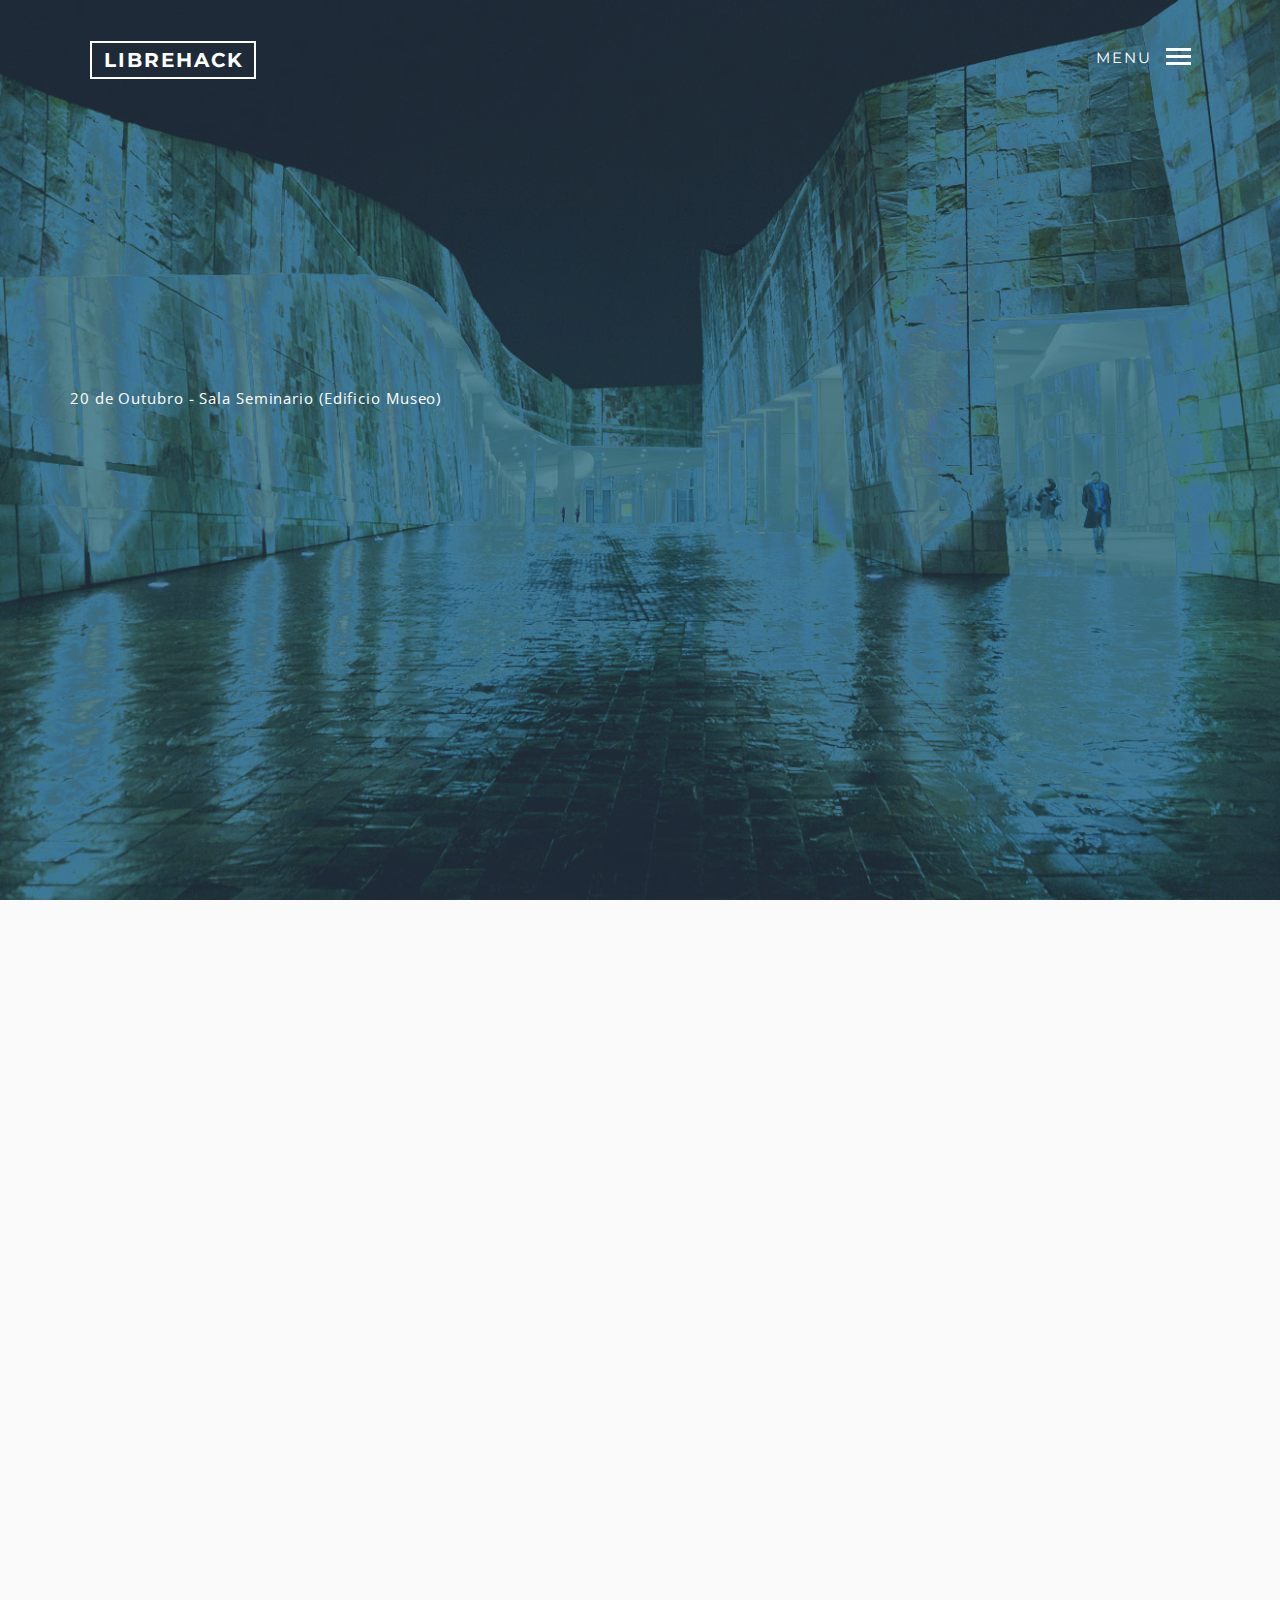
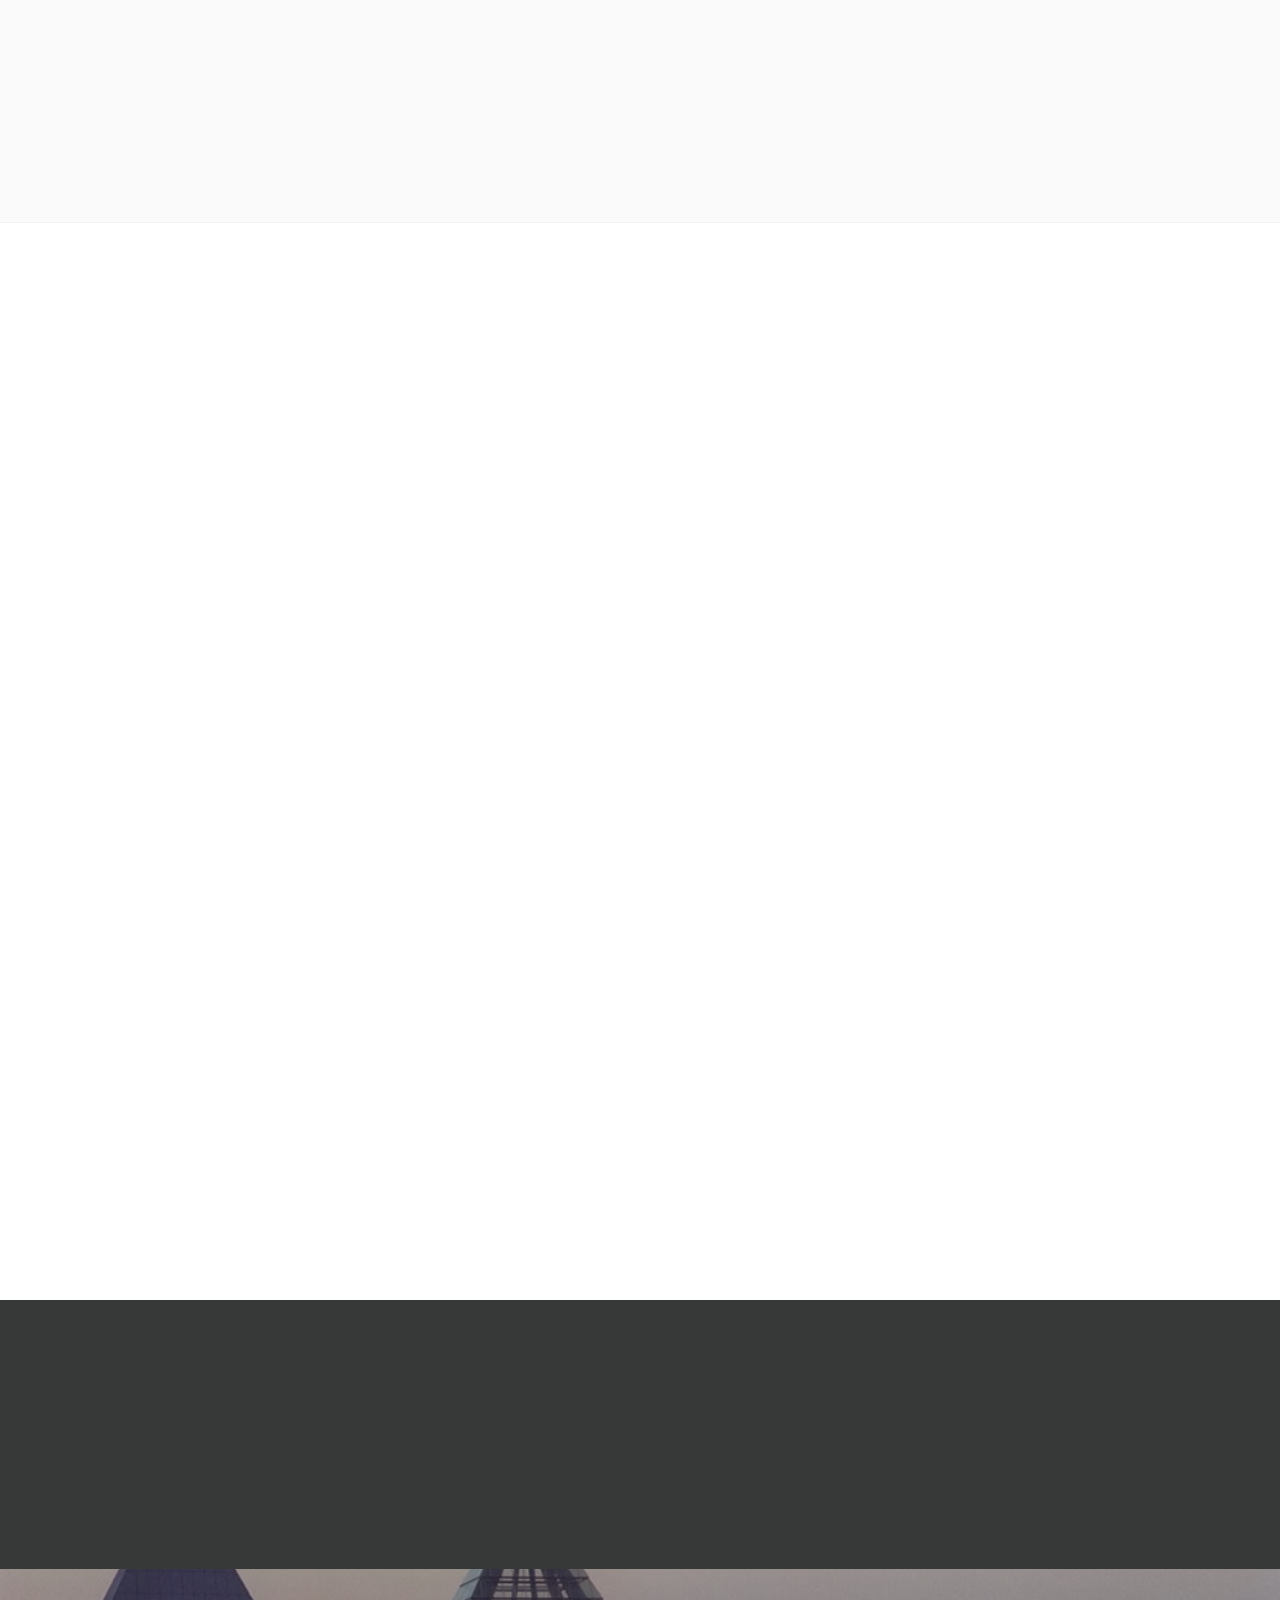
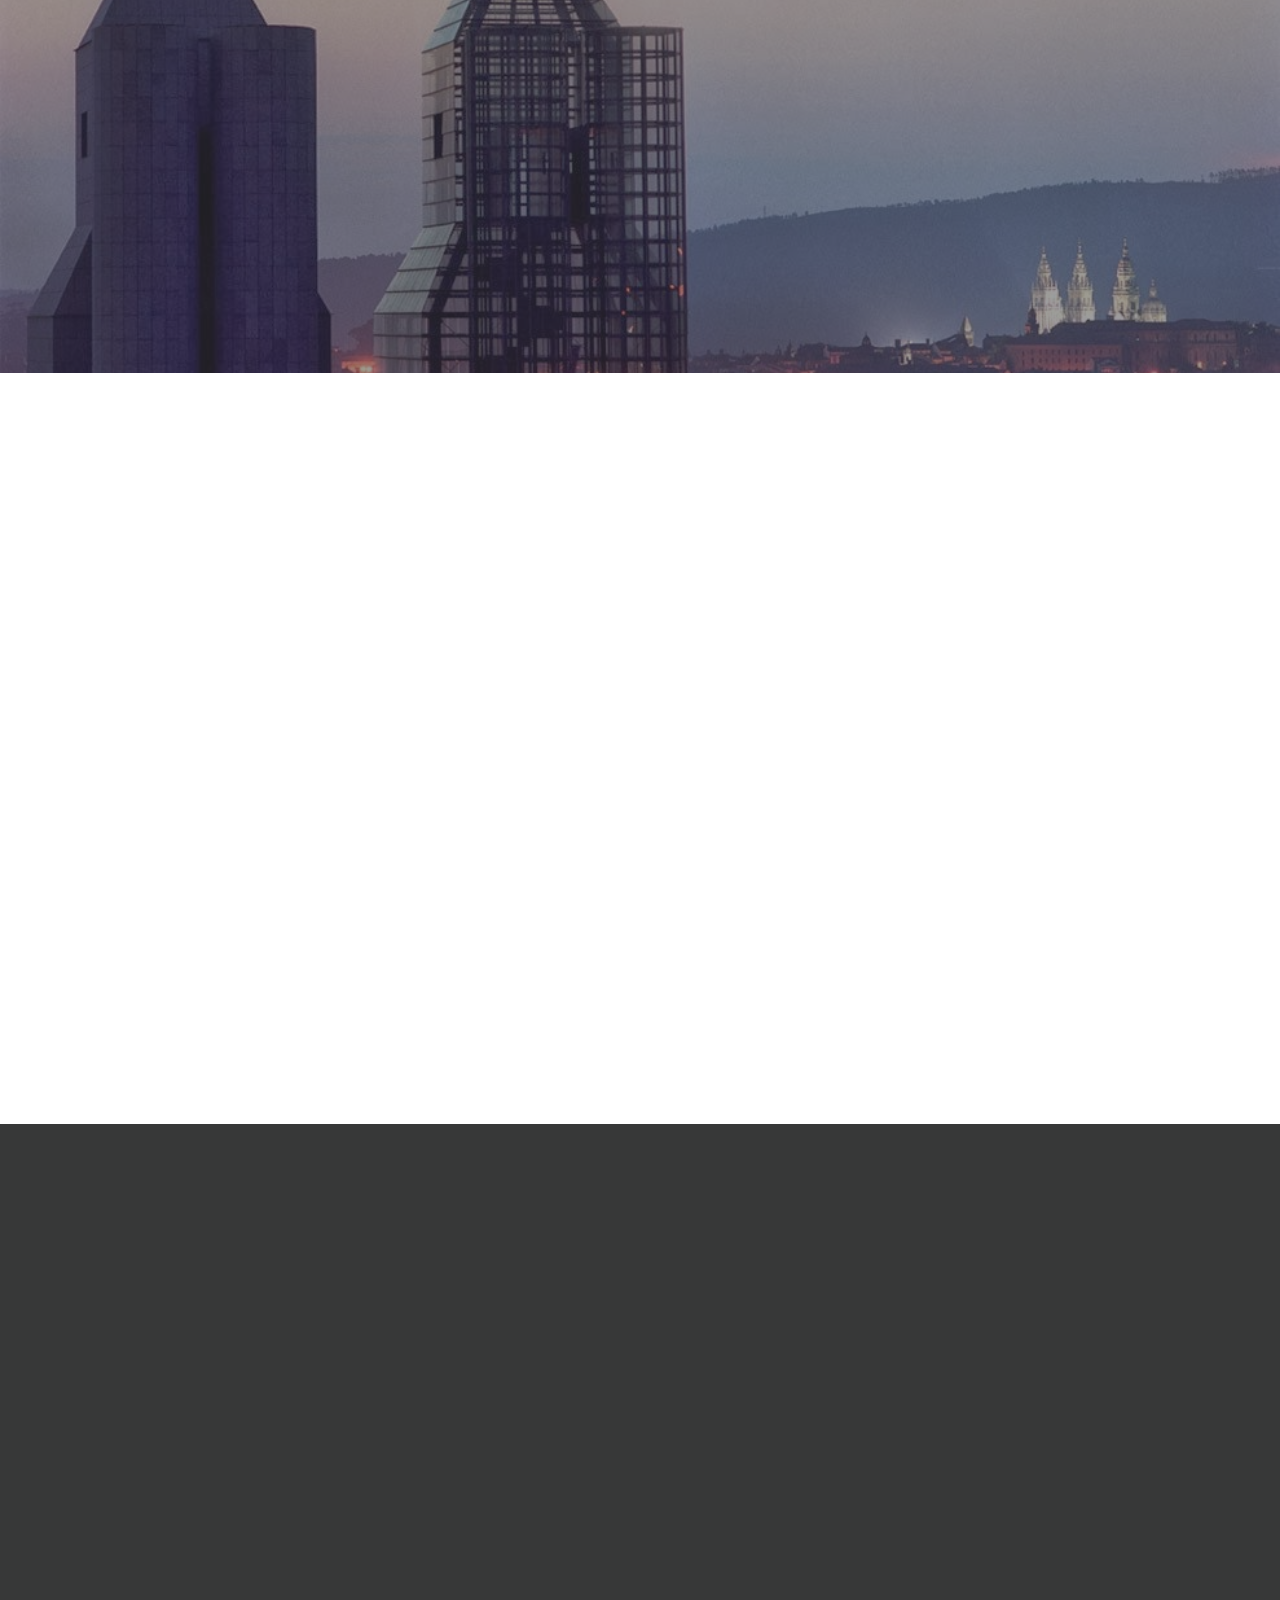
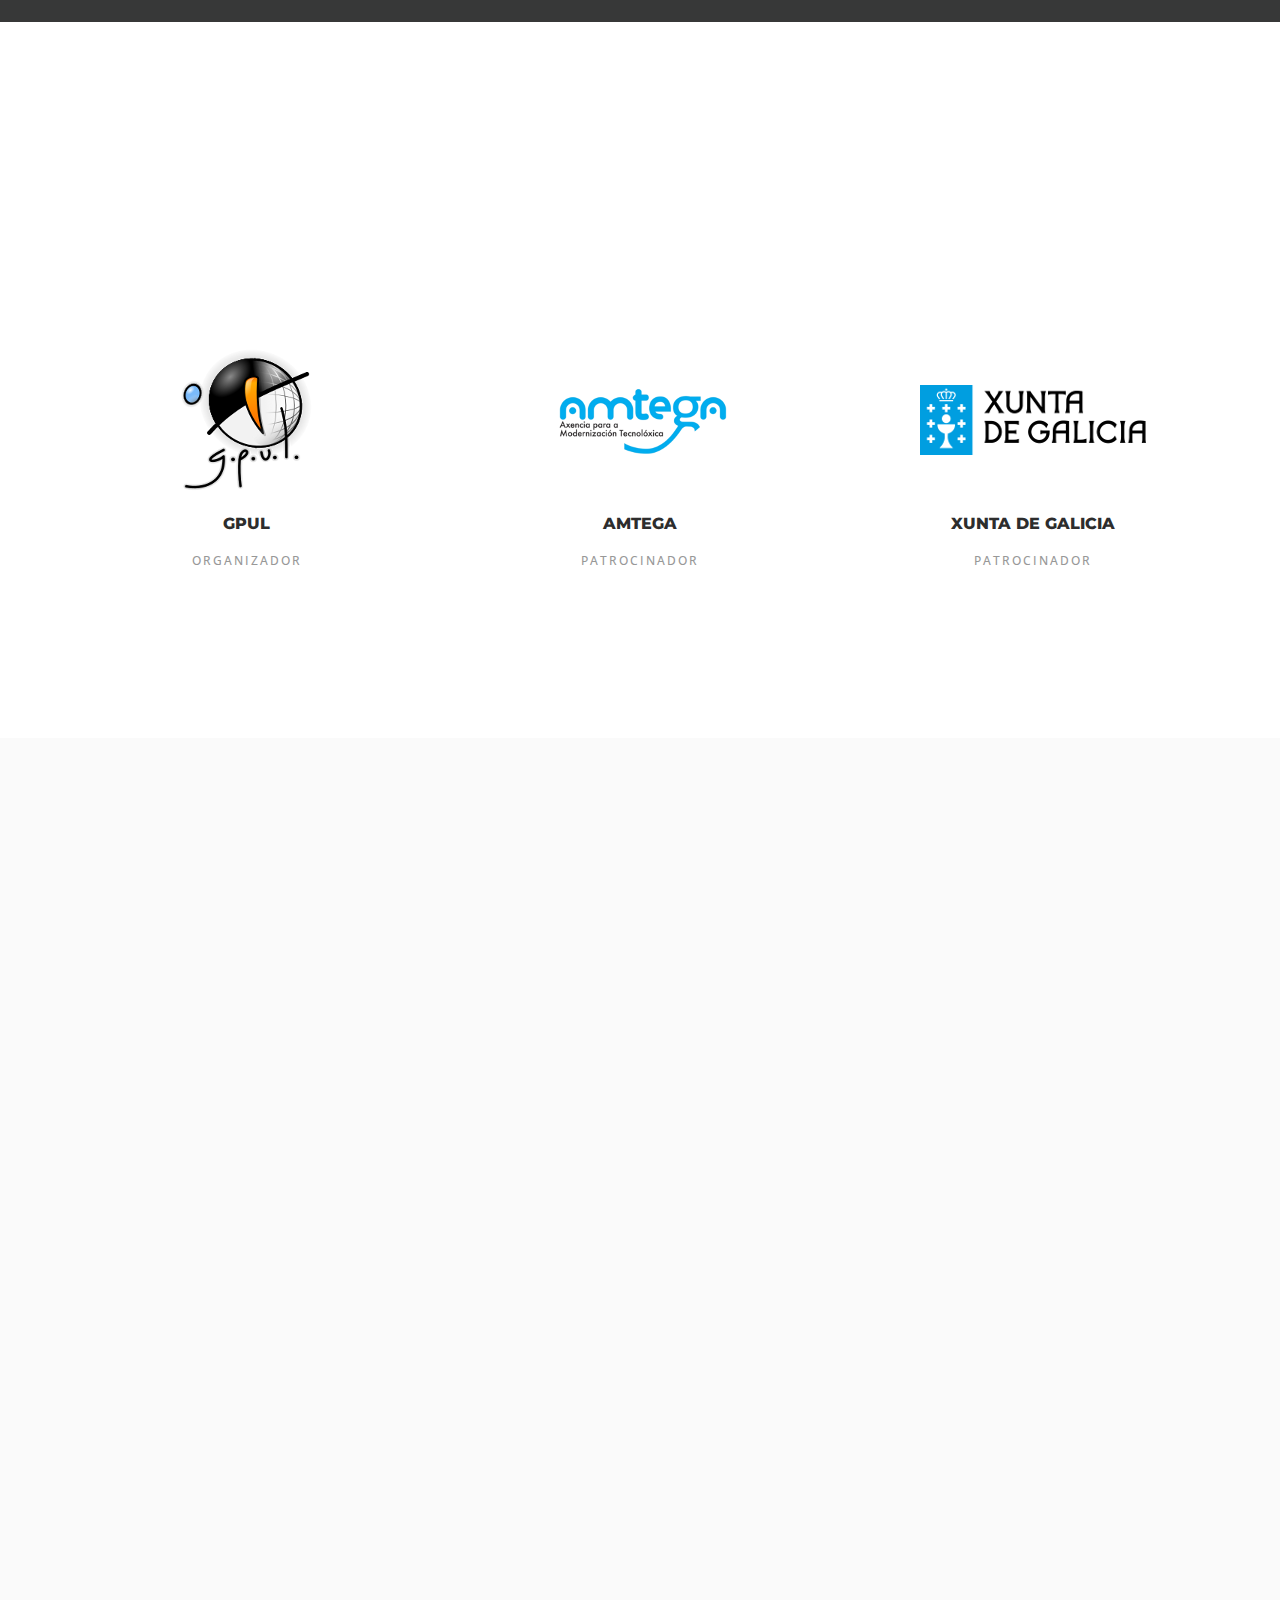
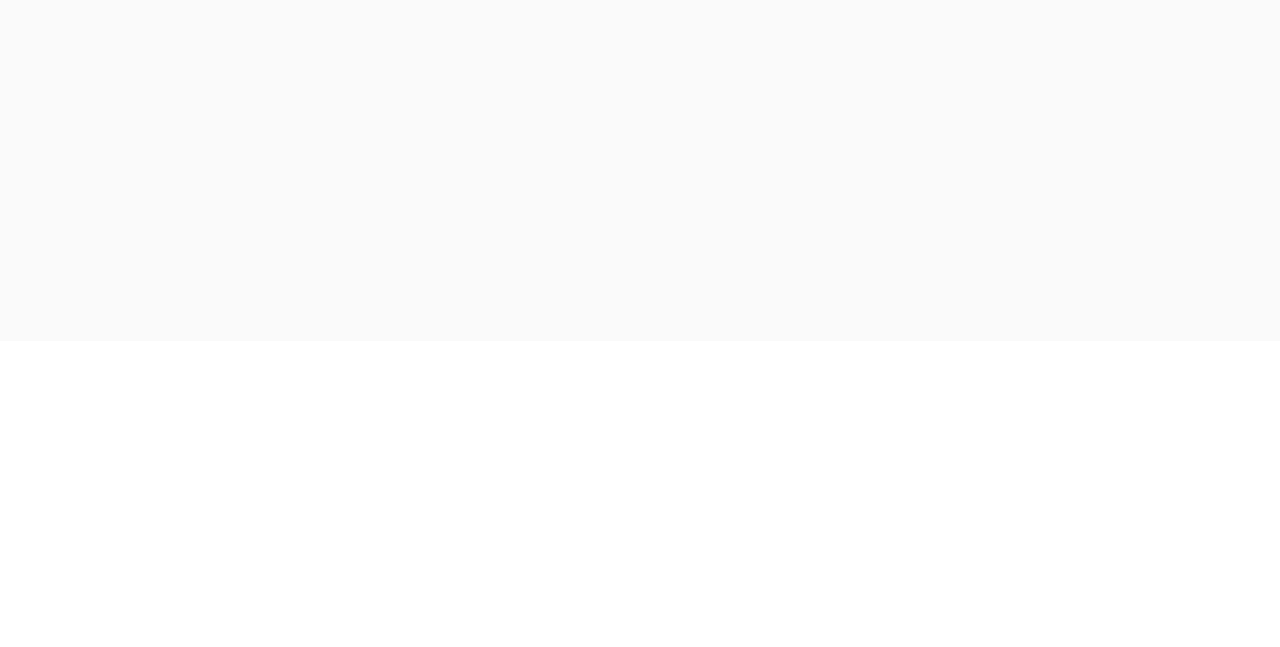
==== commit 45d712f1: "Add place in galician version" ====
--- a/index_gl.html
+++ b/index_gl.html
@@ -9,7 +9,7 @@
 	<meta http-equiv="X-UA-Compatible" content="IE=edge">
 	<title>LibreHack</title>
 	<meta name="viewport" content="width=device-width, initial-scale=1">
-	<meta name="description" content="Hackathon para desenvolver proxectos libres en Industria 4.0 e Sector Primario dentro de Librecon" />
+	<meta name="description" content="Hackathon para desenvolver proxectos libres en Industria 4.0 e Sector Primario dentro de LibreCon" />
 	<meta name="keywords" content="librecon, libreHack, hackathon, santiago, gpul, gaias" />
 	<meta name="author" content="GPUL" />
 
@@ -98,8 +98,8 @@
 
 							<div class="col-md-6 fh5co-text">
 								<h2 class="to-animate intro-animate-1">LibreHack <small class="by">by <a href="https://gpul.org/" target="_blank">GPUL</a></small></h2>
-								<p><small>20 de Outubro</small></p>
-								<p class="to-animate intro-animate-2">Buscamos mellorar a Industria 4.0 e o Sector Primario cun hackathon paralelo a Librecon para desenvolver proxectos libres dentro destas temáticas.</p>
+								<p><small>20 de Outubro - Sala Seminario (Edificio Museo)</small></p>
+								<p class="to-animate intro-animate-2">Buscamos mellorar a Industria 4.0 e o Sector Primario cun hackathon paralelo a LibreCon para desenvolver proxectos libres dentro destas temáticas.</p>
 								<p class="to-animate intro-animate-3"><a href="https://www.meetup.com/es-ES/GPUL-Labs/" target="_blank" class="btn btn-primary btn-md"><i class="fa fa-meetup"></i> Inscríbete</a></p>
 							</div>
 						</div>
@@ -471,7 +471,7 @@
 						<div class="col-md-3 col-sm-4 col-md-push-3">
 							<h3 class="fh5co-lead">About</h3>
 							<ul>
-								<li><a href="https://librecon.io/" target="_blank">Librecon</a></li>
+								<li><a href="https://librecon.io/" target="_blank">LibreCon</a></li>
 								<li><a href="https://gpul.org/" target="_blank">GPUL</a></li>
 								<li><a href="mailto:info@gpul.org">Contacto</a></li>
 							</ul>
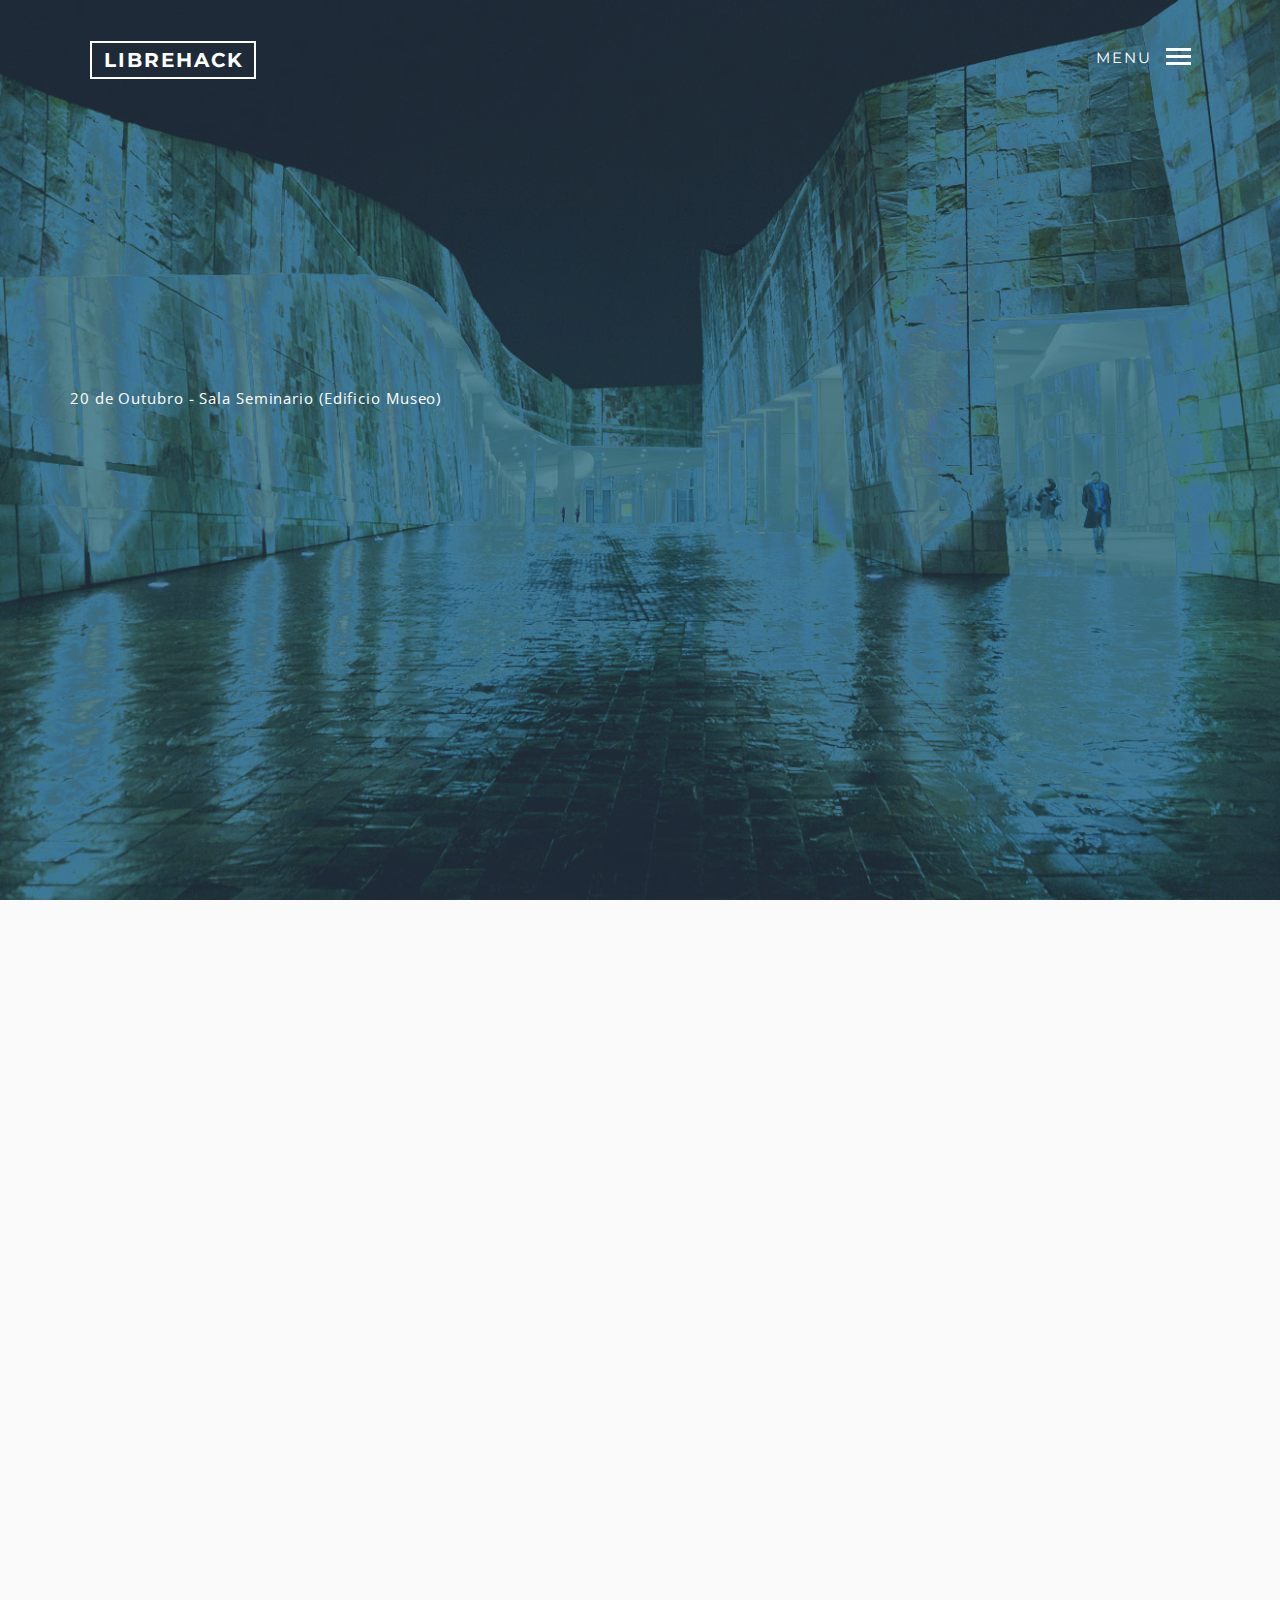
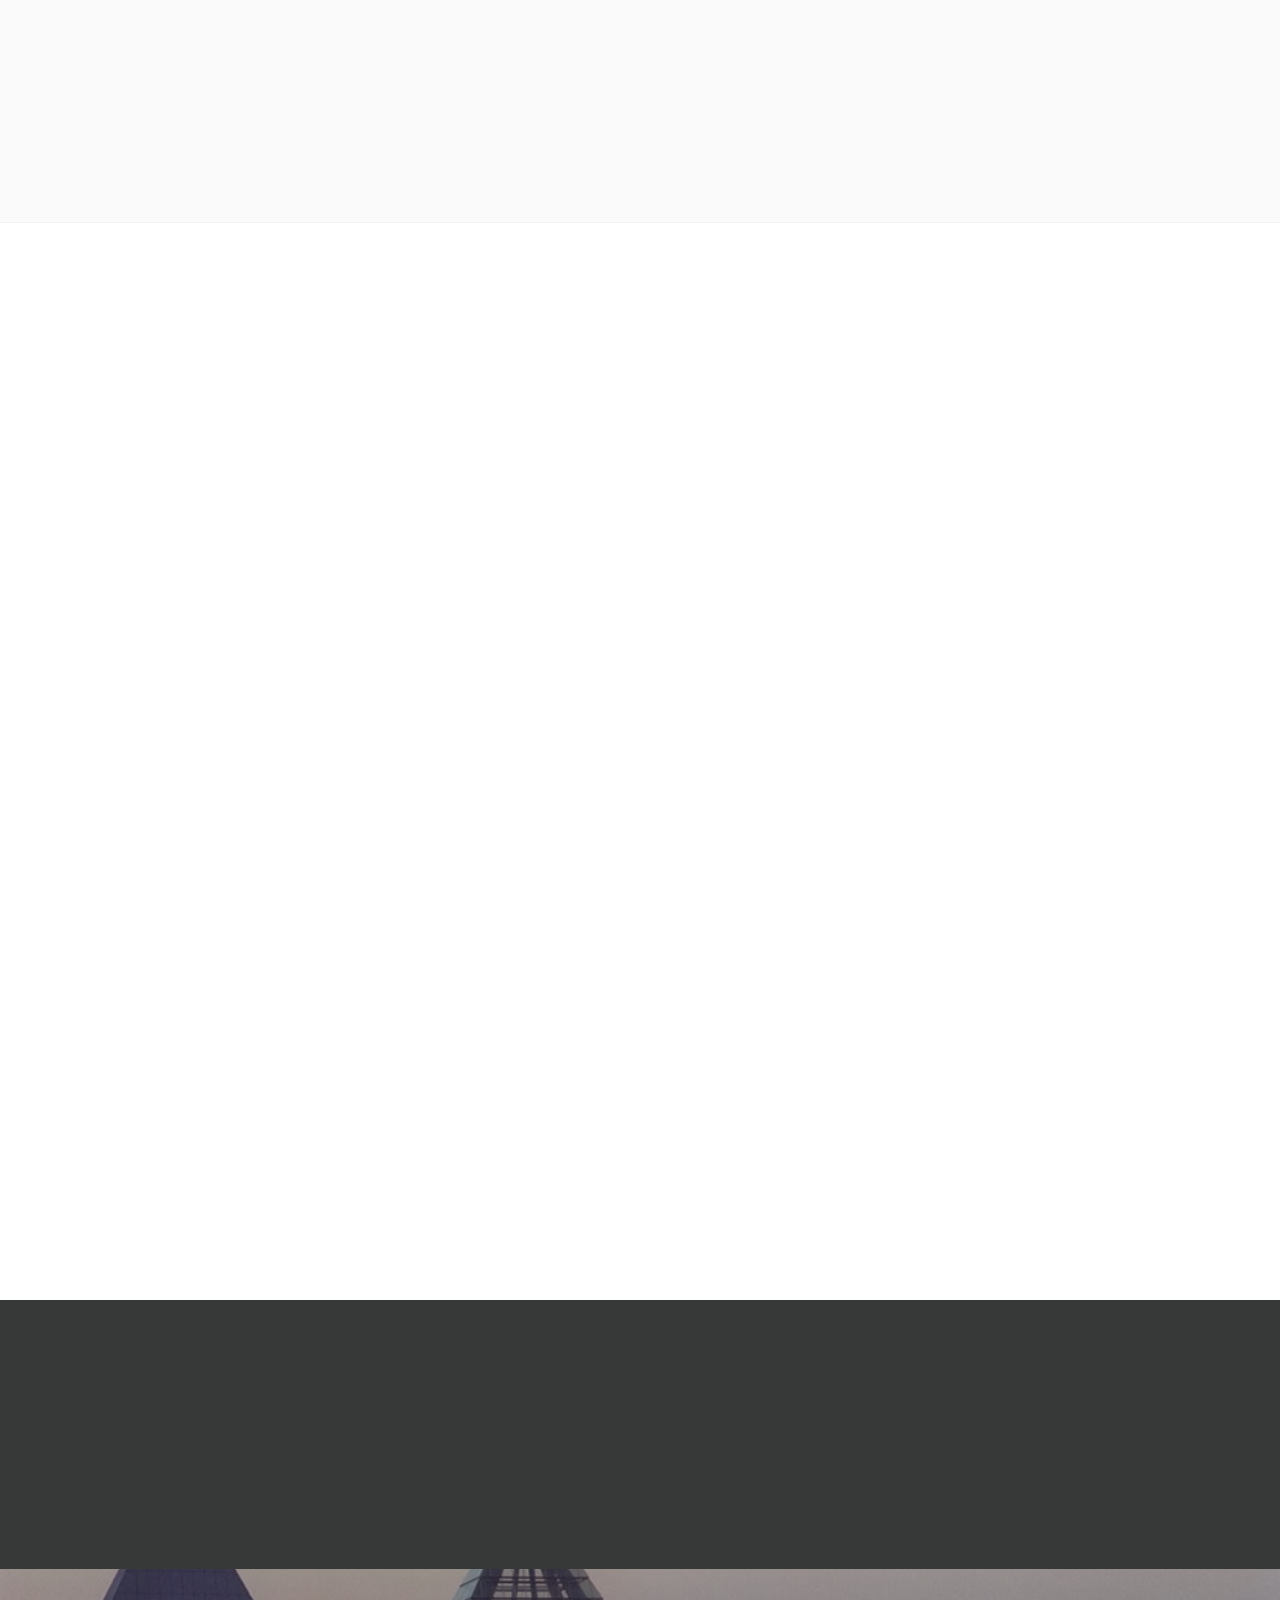
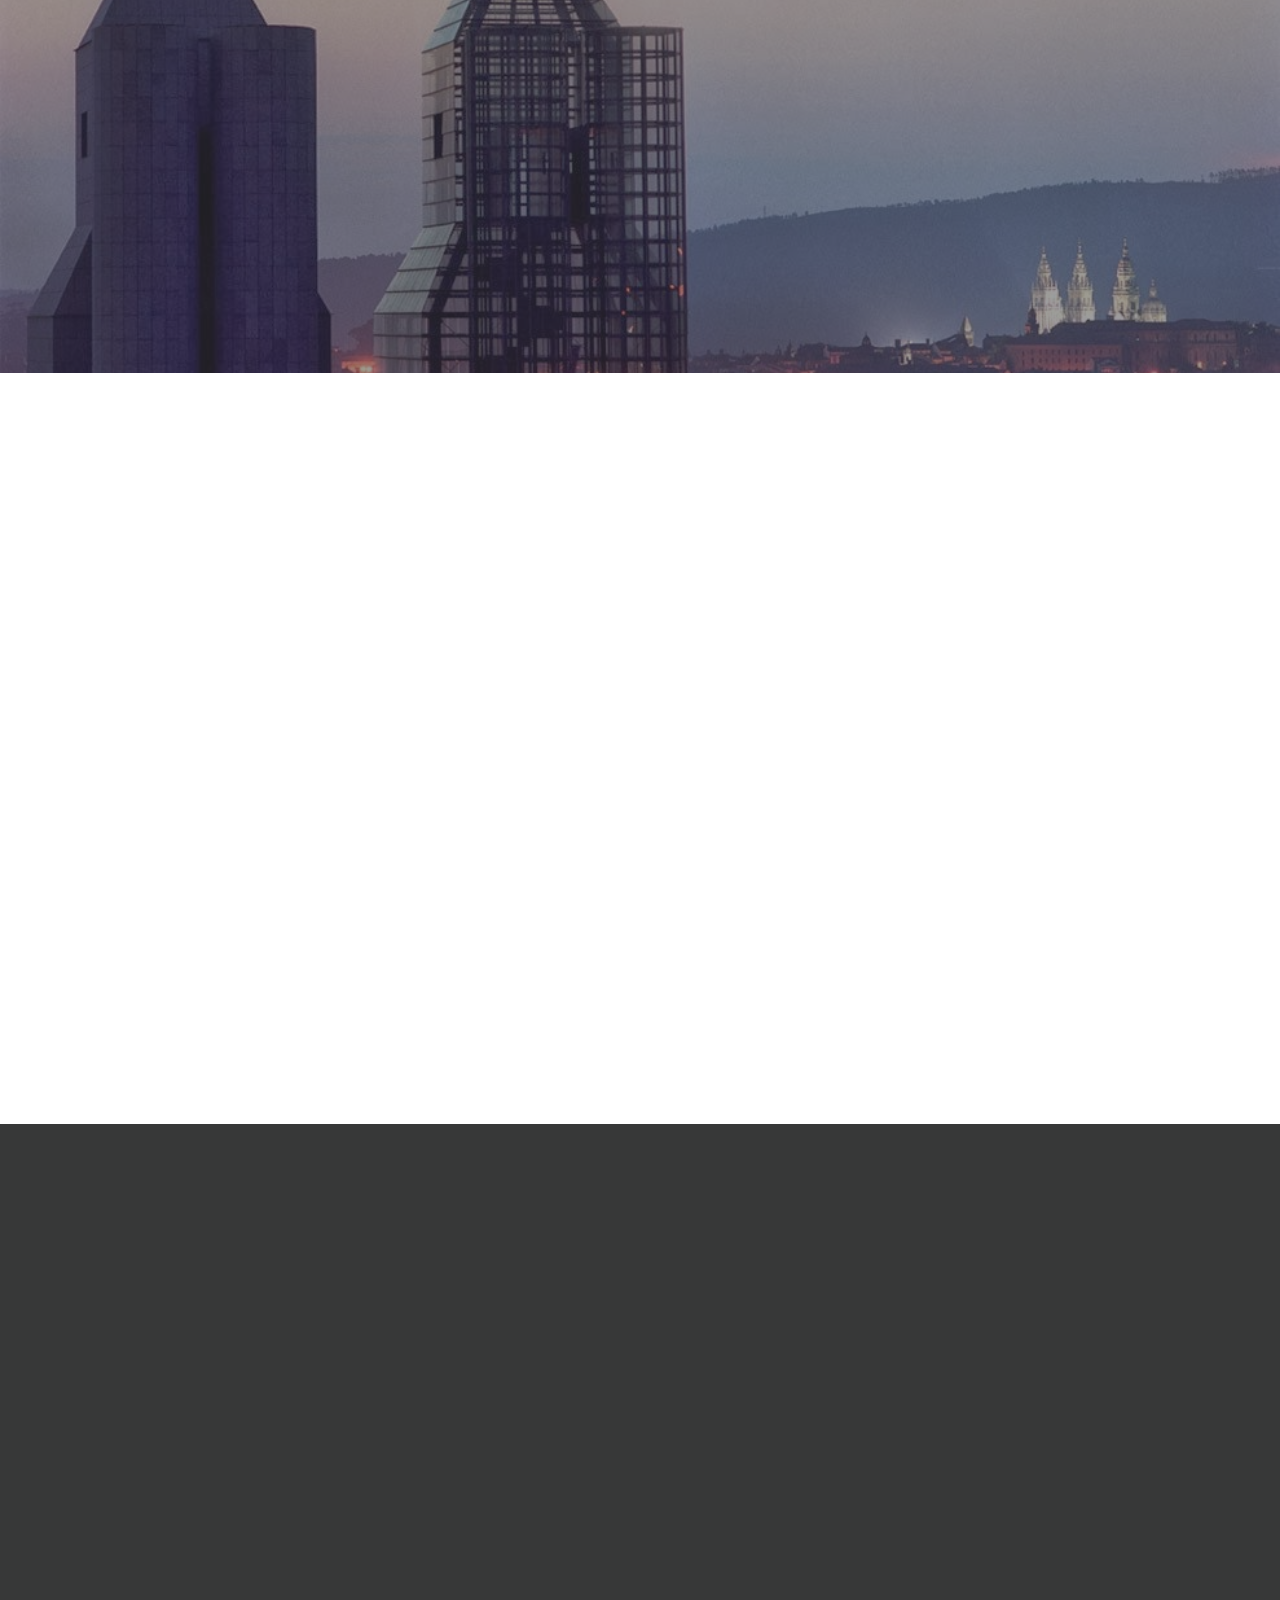
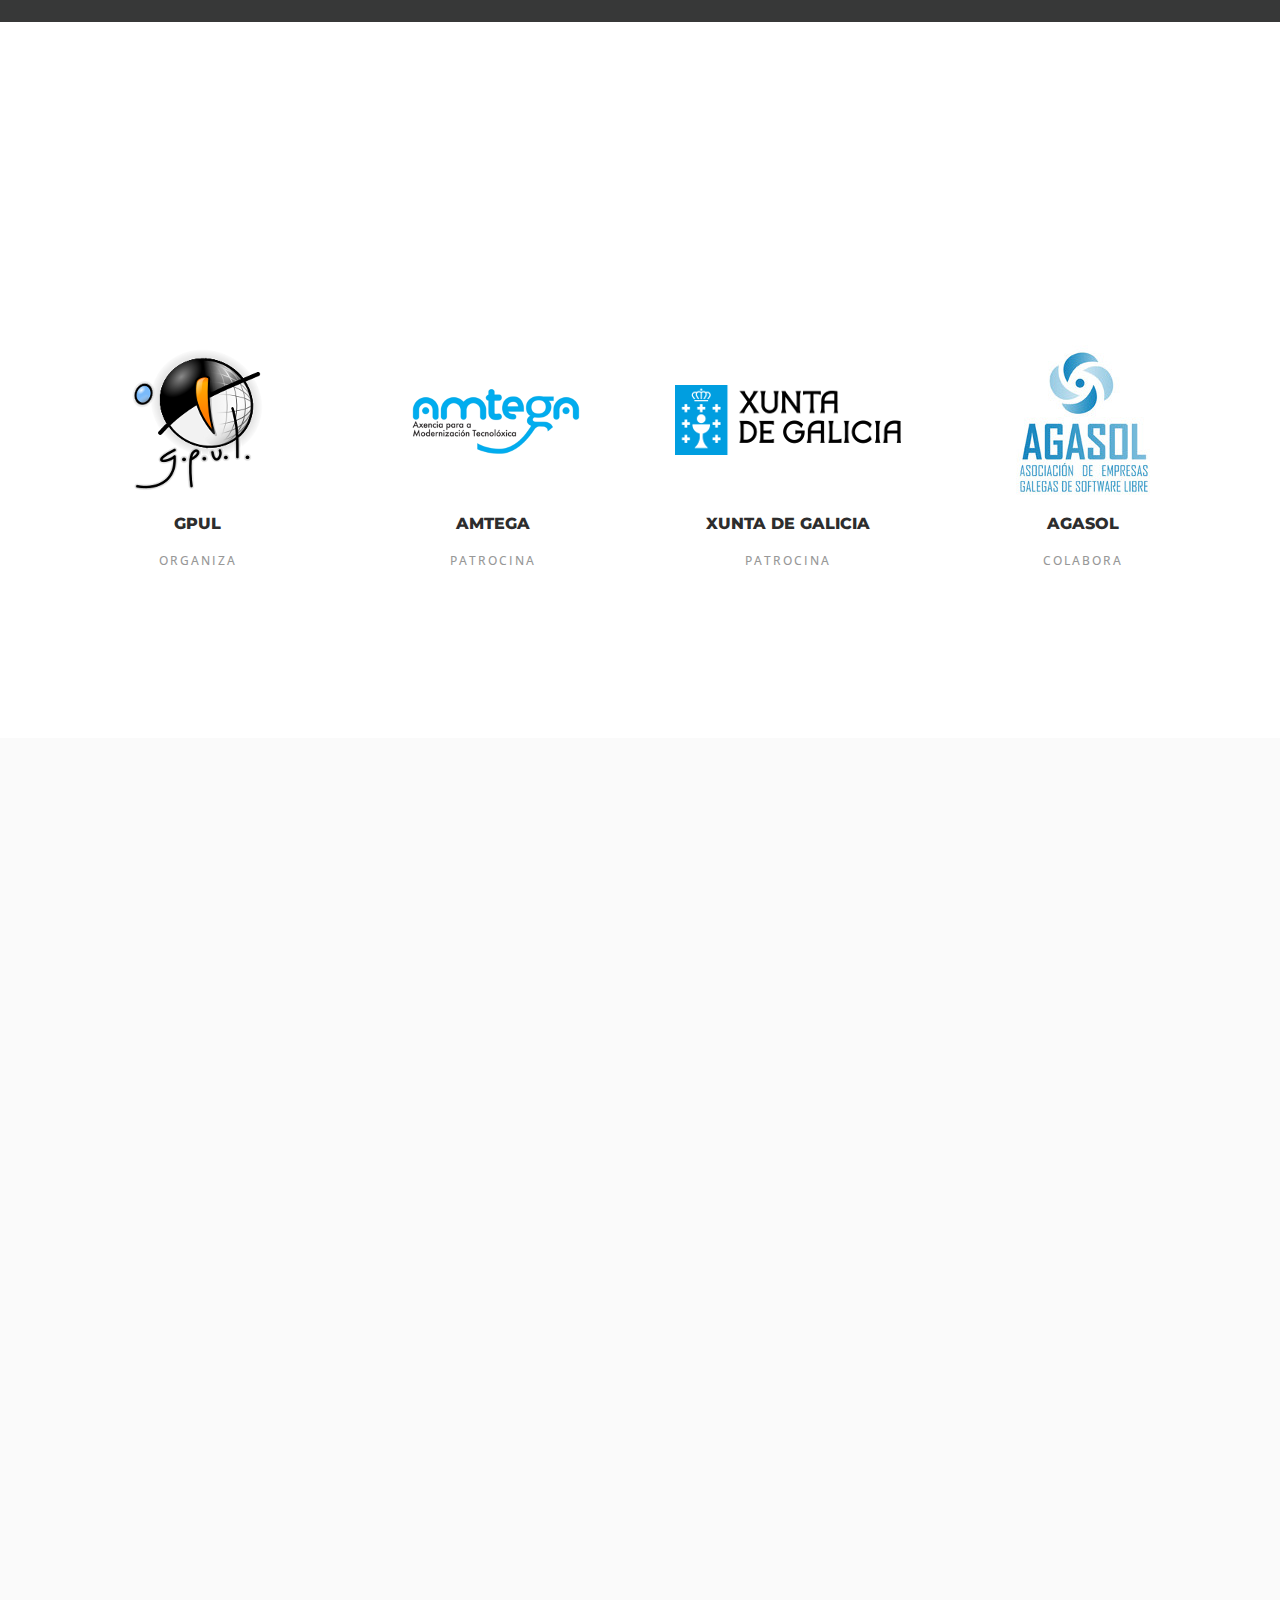
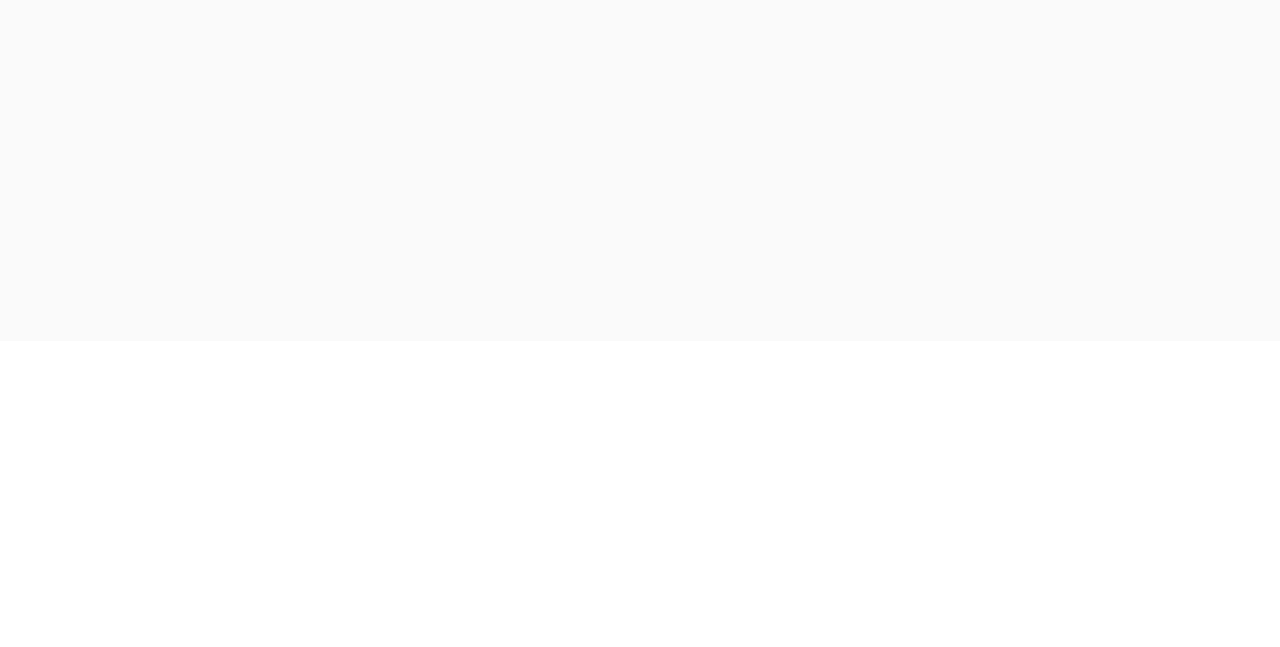
==== commit 08b6e0f0: "Added collaborator AGASOL. Fixed some alt tags for accesibility." ====
--- a/index_gl.html
+++ b/index_gl.html
@@ -1,535 +1,551 @@
-
 <!DOCTYPE html>
 <!--[if lt IE 7]>      <html class="no-js lt-ie9 lt-ie8 lt-ie7"> <![endif]-->
 <!--[if IE 7]>         <html class="no-js lt-ie9 lt-ie8"> <![endif]-->
 <!--[if IE 8]>         <html class="no-js lt-ie9"> <![endif]-->
-<!--[if gt IE 8]><!--> <html class="no-js"> <!--<![endif]-->
-	<head>
-	<meta charset="utf-8">
-	<meta http-equiv="X-UA-Compatible" content="IE=edge">
-	<title>LibreHack</title>
-	<meta name="viewport" content="width=device-width, initial-scale=1">
-	<meta name="description" content="Hackathon para desenvolver proxectos libres en Industria 4.0 e Sector Primario dentro de LibreCon" />
-	<meta name="keywords" content="librecon, libreHack, hackathon, santiago, gpul, gaias" />
-	<meta name="author" content="GPUL" />
-
-	<!-- Place favicon.ico and apple-touch-icon.png in the root directory -->
-	<link rel="shortcut icon" href="favicon.ico">
-
-	<!-- Google Webfonts -->
-	<link href='https://fonts.googleapis.com/css?family=Montserrat:400,700' rel='stylesheet' type='text/css'>
-	<link href='https://fonts.googleapis.com/css?family=Open+Sans' rel='stylesheet' type='text/css'>
-
-	<!-- Animate.css -->
-	<link rel="stylesheet" href="css/animate.css">
-	<!-- Icomoon Icon Fonts-->
-	<link rel="stylesheet" href="css/icomoon.css">
-	<!-- Simple Line Icons-->
-	<link rel="stylesheet" href="css/simple-line-icons.css">
-	<!-- Magnific Popup -->
-	<link rel="stylesheet" href="css/magnific-popup.css">
-	<!-- Owl Carousel -->
-	<link rel="stylesheet" href="css/owl.carousel.min.css">
-	<link rel="stylesheet" href="css/owl.theme.default.min.css">
-	<!-- Salvattore -->
-	<link rel="stylesheet" href="css/salvattore.css">
-	<!-- Font awesome -->
-	<link rel="stylesheet" href="css/font-awesome.min.css">
-	<!-- Theme Style -->
-	<link rel="stylesheet" href="css/style.css">
-	<!-- Custom Style -->
-	<link rel="stylesheet" href="css/custom.css">
-	<!-- Modernizr JS -->
-	<script src="js/modernizr-2.6.2.min.js"></script>
-	<!-- FOR IE9 below -->
-	<!--[if lt IE 9]>
-	<script src="js/respond.min.js"></script>
-	<![endif]-->
-
-	</head>
-	<body>
-
-	<div id="fh5co-offcanvass">
-		<ul>
-			<li class="active"><a href="#" data-nav-section="home">Home</a></li>
-			<li><a href="#" data-nav-section="about">Que é LibreHack?</a></li>
-			<li><a href="#" data-nav-section="theme">Temática</a></li>
-			<li><a href="#" data-nav-section="location">Localización</a></li>
-			<li><a href="#" data-nav-section="program">Programa</a></li>
-			<li><a href="#" data-nav-section="collaborators">Colaboradores</a></li>
-			<li><a href="#" data-nav-section="faqs">FAQs</a></li>
-			<li><a href="#" data-nav-section="contact">Contacto</a></li>
-		</ul>
-		<h3 class="fh5co-lead">Connect with us</h3>
-		<p class="fh5co-social-icons">
-			<a href="mailto:info@gpul.org" target="_blank"><i class="fa fa-envelope-o"></i></a>
-			<a href="https://twitter.com/gpul_" target="_blank"><i class="fa fa-twitter"></i></a>
-			<a href="https://www.facebook.com/gpulfic/" target="_blank"><i class="fa fa-facebook"></i></a>
-			<a href="https://github.com/gpul-org" target="_blank"><i class="fa fa-github"></i></a>
-			<a href="https://archive.org/details/@gpul" target="_blank"><i class="fa fa-university"></i></a>
-		</p>
-	</div>
-
-	<div id="fh5co-menu" class="navbar">
-		<div class="container">
-			<div class="row">
-				<div class="col-md-12">
-					<div class="col-md-4">
-						<a href="index.html" class="navbar-brand"><span>LibreHack</span></a>
-					</div>
-					<div class="col-md-4 text-right fh5co-intro-img to-animate intro-animate-4">
-							<a href="https://librecon.io/" target="_blank"><img src="images/logo-librecon.png" width="220px"/></a>
-					</div>
-					<div class="col-md-4">
-						<a href="#" class="js-fh5co-nav-toggle fh5co-nav-toggle" data-toggle="collapse" data-target="#fh5co-navbar" aria-expanded="false" aria-controls="navbar"><span>Menu</span> <i></i></a>
-					</div>
-				</div>
-			</div>
-		</div>
-	</div>
-
-	<div id="fh5co-page">
-		<div id="fh5co-wrap">
-			<header id="fh5co-hero" data-section="home" role="banner" style="background: url(images/bg-gaias.jpg) top left; background-size: cover;" >
-				<div class="fh5co-overlay"></div>
-				<div class="fh5co-intro">
-					<div class="container">
-						<div class="row">
-
-							<div class="col-md-6 fh5co-text">
-								<h2 class="to-animate intro-animate-1">LibreHack <small class="by">by <a href="https://gpul.org/" target="_blank">GPUL</a></small></h2>
-								<p><small>20 de Outubro - Sala Seminario (Edificio Museo)</small></p>
-								<p class="to-animate intro-animate-2">Buscamos mellorar a Industria 4.0 e o Sector Primario cun hackathon paralelo a LibreCon para desenvolver proxectos libres dentro destas temáticas.</p>
-								<p class="to-animate intro-animate-3"><a href="https://www.meetup.com/es-ES/GPUL-Labs/" target="_blank" class="btn btn-primary btn-md"><i class="fa fa-meetup"></i> Inscríbete</a></p>
-							</div>
-						</div>
-					</div>
-				</div>
-			</header>
-			<!-- END .header -->
-
-			<div id="fh5co-main">
-				<div id="fh5co-features" data-section="about">
-
-
-					<div class="container">
-						<div class="row">
-							<div class="col-md-8 col-md-offset-2 fh5co-section-heading text-center">
-								<h2 class="fh5co-lead to-animate">Que é LibreHack?</h2>
-								<p class="fh5co-sub to-animate">É un hackathon de toda a vida centrado en realizar prototipos para Industria 4.0 ou o Sector Primario durante un día, traballando en equipo, coñecendo a xente superinteresante e quen sabe se de aquí sae algunha startup.</p>
-							</div>
-							<div class="col-md-3 col-sm-6 col-xs-6 col-xxs-12">
-								<div class="fh5co-feature to-animate">
-									<span class="fh5co-feature-icon"><i class="fa fa-code-fork"></i></span>
-									<h3 class="fh5co-feature-lead">Tecnoloxía libre</h3>
-									<p class="fh5co-feature-text">Impulsar a innovación aberta e colaborativa</p>
-								</div>
-							</div>
-							<div class="col-md-3 col-sm-6 col-xs-6 col-xxs-12">
-								<div class="fh5co-feature to-animate">
-									<span class="fh5co-feature-icon"><i class="icon-screen-smartphone"></i></span>
-									<h3 class="fh5co-feature-lead">Prototipos reais</h3>
-									<p class="fh5co-feature-text">Proxectos que poidan ser aplicables á realidade</p>
-								</div>
-							</div>
-							<div class="clearfix visible-sm-block"></div>
-							<div class="col-md-3 col-sm-6 col-xs-6 col-xxs-12">
-								<div class="fh5co-feature to-animate">
-									<span class="fh5co-feature-icon"><i class="fa fa-gear"></i></span>
-									<h3 class="fh5co-feature-lead">Filosofía Hacker</h3>
-									<p class="fh5co-feature-text">Experimentar e aprender cacharreando</p>
-								</div>
-							</div>
-							<div class="col-md-3 col-sm-6 col-xs-6 col-xxs-12">
-								<div class="fh5co-feature to-animate">
-									<span class="fh5co-feature-icon"><i class="fa fa-gift"></i></span>
-									<h3 class="fh5co-feature-lead">Premios</h3>
-									<p class="fh5co-feature-text">Teremos algún pequeno agasallo</p>
-								</div>
-							</div>
-
-							<div class="clearfix visible-sm-block"></div>
-
-							<div class="fh5co-spacer fh5co-spacer-sm"></div>
-
-							<div class="col-md-4 col-md-offset-4 text-center to-animate">
-								<a href="https://www.meetup.com/es-ES/GPUL-Labs/" target="_blank" class="btn btn-primary">Inscríbete</a>
-							</div>
-			        	</div>
-			       </div>
-
-
-			    </div>
-
-
-
-			    <div id="fh5co-features-2" data-section="theme">
-					<div class="fh5co-features-2-content">
-					    <div class="container">
-					    	<div class="row">
-					    		<div class="col-md-8 col-md-offset-2 fh5co-section-heading text-center">
-									<h2 class="fh5co-lead to-animate">Temática</h2>
-									<p class="fh5co-sub to-animate">Os proxectos deben contribuír a mellorar a <b>Industria 4.0</b> ou o <b>Sector Primario</b> e dentro destes dous temas, debe encaixar nunha das seguintes 4 grandes categorías.</p>
-								</div>
-					    		<div class="col-md-4 fh5co-text-wrap">
-					    			<div class="row text-center">
-						    			<div class="col-md-12 col-sm-6 col-xs-6 col-xxs-12 fh5co-text animate-object features-2-animate-3">
-						    				<span class="fh5co-icon"><i class="fa fa-cloud"></i></span>
-											<h4 class="fh5co-uppercase-sm">Cloud</h4>
-											<p>Proxectos que permitan escalar aplicacións industriais ou do sector primario á nube.</p>
-										</div>
-										<div class="col-md-12 col-sm-6 col-xs-6 col-xxs-12 fh5co-text animate-object features-2-animate-4">
-											<span class="fh5co-icon"><i class="fa fa-database"></i></span>
-											<h4 class="fh5co-uppercase-sm">Big Data</h4>
-											<p>Análise de datos para mellorar procesos de fabricación, a calidade dos produtos, etc.</p>
-										</div>
-
-									</div>
-					    		</div>
-					    		<div class="col-md-4 col-md-push-4 fh5co-text-wrap">
-					    			<div class="row text-center">
-						    			<div class="col-md-12 col-sm-6 col-xs-6 col-xxs-12 fh5co-text animate-object features-2-animate-5">
-						    				<span class="fh5co-icon"><i class="fa fa-cogs"></i></span>
-											<h4 class="fh5co-uppercase-sm">IoT</h4>
-											<p>A internet das cousas para mellorar as fábricas ou a produción agraria.</p>
-										</div>
-										<div class="col-md-12 col-sm-6 col-xs-6 col-xxs-12 fh5co-text animate-object features-2-animate-6">
-											<span class="fh5co-icon"><i class="fa fa-users"></i></span>
-											<h4 class="fh5co-uppercase-sm">Economía colaborativa</h4>
-											<p>Proxectos para mellorar a sociedade conectando persoas para colaborar entre elas.</p>
-										</div>
-
-									</div>
-					    		</div>
-					    		<div class="col-md-4 col-md-pull-4 fh5co-image animate-object features-2-animate-2">
-					    			<p class="text-center">
-					    			<img src="images/iphone_blank_2.png" class="" alt="Outline Free HTML5 Responsive Bootstrap Template">
-					    			</p>
-					    		</div>
-
-					    	</div>
-					    </div>
-					</div>
-		    </div>
-
-
-				<div id="fh5co-counter" class="fh5co-bg-section">
-					<div class="fh5co-overlay"></div>
-					<div class="container">
-						<div class="row">
-							<div class="col-md-12">
-								<div class="fh5co-hero-wrap">
-									<div class="fh5co-hero-intro text-center to-animate counter-animate">
-										<div class="col-md-3 text-center">
-											<span class="fh5co-counter js-counter" data-from="0" data-to="11" data-speed="1000" data-refresh-interval="50"></span>
-											<span class="fh5co-counter-label">Horas</span>
-										</div>
-										<div class="col-md-3 text-center">
-											<span class="fh5co-counter js-counter" data-from="0" data-to="50" data-speed="1000" data-refresh-interval="50"></span>
-											<span class="fh5co-counter-label">Hackers</span>
-										</div>
-										<div class="col-md-3 text-center">
-											<span class="fh5co-counter js-counter" data-from="0" data-to="8" data-speed="1000" data-refresh-interval="50"></span>
-											<span class="fh5co-counter-label">Proxectos</span>
-										</div>
-										<div class="col-md-3 text-center">
-											<span class="fh5co-counter js-counter" data-from="0" data-to="2" data-speed="1000" data-refresh-interval="50"></span>
-											<span class="fh5co-counter-label">Equipos premiados</span>
-										</div>
-									</div>
-								</div>
-							</div>
-						</div>
-					</div>
-				</div>
-
-				<div class="fh5co-bg-section cta" id="fh5co-cta" style="background-image: url(images/gaias.jpg);  background-position: 90% 90%;" data-section="location">
-					<div class="fh5co-overlay"></div>
-					<div class="container">
-						<div class="row">
-							<div class="col-md-12">
-								<div class="fh5co-hero-wrap">
-									<div class="fh5co-hero-intro text-center">
-										<div class="row">
-											<div class="col-md-8 col-md-offset-2 fh5co-section-heading text-center">
-												<h2 class="fh5co-lead to-animate">Cidade da Cultura</h2>
-												<p class="to-animate">20 Outubro - Santiago de compostela</p>
-											</div>
-										</div>
-									</div>
-								</div>
-							</div>
-						</div>
-					</div>
-				</div>
-
-				<div id="fh5co-features-3" data-section="program">
-					<div class="container">
-						<div class="row">
-							<div class="col-md-8 col-md-offset-2 fh5co-section-heading text-center">
-								<h2 class="fh5co-lead animate-single features3-animate-1">Programa</h2>
-								<p class="fh5co-sub animate-single features3-animate-2">O hackathon celebrarase o venres 20 de Outubro durante todo o día.<br/>
-								Podedes traer algo para comer de casa ou facelo na cantina do Gaias, iso si, á noite estades convidados a unha cea que GPUL organizará no centro de Santiago.</p>
-							</div>
-
-							<div class="col-md-4 col-sm-6 text-center fh5co-text-wrap">
-								<div class="fh5co-text to-animate">
-									<h4 class="fh5co-uppercase-sm">9:30 - 10:00</h4>
-									<p>Presentación e formación de equipos.</p>
-								</div>
-							</div>
-							<div class="col-md-4 col-sm-6 text-center fh5co-text-wrap">
-								<div class="fh5co-text to-animate">
-									<h4 class="fh5co-uppercase-sm">10:00 - 14:00</h4>
-									<p>Hacking time.</p>
-								</div>
-							</div>
-
-							<div class="clearfix visible-sm-block"></div>
-
-							<div class="col-md-4 col-sm-6 text-center fh5co-text-wrap">
-								<div class="fh5co-text to-animate">
-									<h4 class="fh5co-uppercase-sm">14:00 - 15:00</h4>
-									<p>Parada para coller forzas.</p>
-								</div>
-							</div>
-
-							<div class="col-md-4 col-sm-6 text-center fh5co-text-wrap">
-								<div class="fh5co-text to-animate">
-									<h4 class="fh5co-uppercase-sm">15:00 - 19:30</h4>
-									<p>Hacking time.</p>
-								</div>
-							</div>
-
-							<div class="clearfix visible-sm-block"></div>
-
-							<div class="col-md-4 col-sm-6 text-center fh5co-text-wrap">
-								<div class="fh5co-text to-animate">
-									<h4 class="fh5co-uppercase-sm">20:00 - 20:30</h4>
-									<p>Presentación de proxectos e entrega de premios.</p>
-								</div>
-							</div>
-							<div class="col-md-4 col-sm-6 text-center fh5co-text-wrap">
-								<div class="fh5co-text to-animate">
-									<h4 class="fh5co-uppercase-sm">22:30</h4>
-									<p>Cea no centro de Santiago.</p>
-								</div>
-							</div>
-
-
-
-						</div>
-					</div>
-				</div>
-
-				<div class="fh5co-bg-section cta" id="fh5co-cta" style="background-image: url(images/registration.jpg); background-attachment: fixed;">
-					<div class="fh5co-overlay"></div>
-					<div class="container">
-						<div class="row">
-							<div class="col-md-12">
-								<div class="fh5co-hero-wrap">
-									<div class="fh5co-hero-intro text-center">
-										<div class="row">
-											<div class="col-md-8 col-md-offset-2 fh5co-section-heading text-center">
-												<h2 class="fh5co-lead to-animate">Inscríbete!</h2>
-												<p class="fh5co-sub to-animate">A inscrición é unicamente para o hackathon, a medida que se achegue o evento enviarémosche un correo para confirmar a túa asistencia á cea.</p>
-												<div class="to-animate"><a href="https://www.meetup.com/es-ES/GPUL-Labs/" target="_blank" class="btn btn-primary">Inscríbete!</a></div>
-											</div>
-										</div>
-									</div>
-								</div>
-							</div>
-						</div>
-					</div>
-				</div>
-
-				<div id="fh5co-features-3" data-section="collaborators">
-					<div class="container">
-						<div class="row">
-							<div class="col-md-8 col-md-offset-2 fh5co-section-heading text-center">
-								<h2 class="fh5co-lead animate-single features3-animate-1">Colaboradores</h2>
-								<p class="fh5co-sub animate-single features3-animate-2">Gracias a todos por facer este evento posible.</p>
-							</div>
-
-							<div class="col-md-4 col-sm-6 text-center fh5co-text-wrap">
-								<div class="team-item">
-									<div class="team-image">
-											<img src="images/logos/gpul.png" class="img-responsive" alt="author">
-									</div>
-									<div class="team-text">
-								 		<a href="https://gpul.org/" target="_blank">
-											<h3>GPUL</h3>
-										</a>
-									<div class="team-position">Organizador</div>
-									</div>
-								</div>
-							</div>
-
-							<div class="col-md-4 col-sm-6 text-center fh5co-text-wrap">
-								<div class="team-item">
-									<div class="team-image">
-										<img src="images/logos/amtega.png" class="img-responsive" alt="author">
-									</div>
-									<div class="team-text">
-										<h3>Amtega</h3>
-										<div class="team-position">Patrocinador</div>
-									</div>
-								</div>
-							</div>
-							<div class="col-md-4 col-sm-6 text-center fh5co-text-wrap">
-								<div class="team-item">
-									<div class="team-image">
-										<img src="images/logos/xunta.png" class="img-responsive" alt="author">
-									</div>
-									<div class="team-text">
-										<h3>Xunta de Galicia</h3>
-										<div class="team-position">Patrocinador</div>
-									</div>
-								</div>
-							</div>
-
-							<div class="clearfix visible-sm-block"></div>
-
-						</div>
-					</div>
-				</div>
-
-				<div id="fh5co-faqs"  data-section="faqs">
-					<div class="container">
-						<div class="row">
-							<div class="col-md-8 col-md-offset-2 fh5co-section-heading text-center">
-								<h2 class="fh5co-lead animate-single faqs-animate-1">Preguntas frecuentes</h2>
-								<p class="fh5co-sub animate-single faqs-animate-2">Seguro que aínda tes algunha dúbida, aquí contámosche as máis frecuentes e se segues sen estar seguro escríbenos a <b>info@gpul.org</br></p>
-							</div>
-						</div>
-					</div>
-
-
-					<div class="container">
-						<div class="faq-accordion active to-animate">
-							<span class="faq-accordion-icon-toggle active"><i class="icon-arrow-down"></i></span>
-							<h3>Que é un hackathon?</h3>
-							<div class="faq-body" style="display: block;">
-								<p>Un hackathon é unha reunión de desenvolvedores para traballar en equipo e realizar pequenos prototipos de proxectos, neste caso, durante un día completo a modo de maratón para aprender, coñecer a outros desenvolvedores pasando un bo rato e quen sabe, quizáis sendo a base para crear a túa propia startup.</p>
-							</div>
-						</div>
-						<div class="faq-accordion to-animate">
-							<span class="faq-accordion-icon-toggle"><i class="icon-arrow-down"></i></span>
-							<h3>Que dinámica seguirá el LibreHack?</h3>
-							<div class="faq-body">
-								<p>Á primeira hora os asistentes exporán as ideas que teñan para desenvolver ao longo da xornada, polo que se tes claro o teu proxecto, terás 2 ou 3 minutos para atraer a outros asistentes que che axuden a desenvolvela. Cada un unirase ao proxecto que máis lle interese e faremos equipos para traballar ao longo do día.								A última hora exporanse os prototipos que se realizaron e un xurado decidirá cales son os mellores.
-								E logo á noite irémonos de cea por Santiago e seguramente se alongue o plan :)
-							</p>
-							</div>
-						</div>
-						<div class="faq-accordion to-animate">
-							<span class="faq-accordion-icon-toggle"><i class="icon-arrow-down"></i></span>
-							<h3>E o código de quen é?</h3>
-							<div class="faq-body">
-								<p>Por suposto o copyright será de quen desenvolva o proxecto, e poderedes facer con el o que queraides; pero todos os proxectos deben ter unha licenza libre e estar dispoñibles nun repositorio público de código como GitLab ou GitHub ao rematar o hackathon, e serán forkeados a un repositorio de GPUL para asegurar que cando menos estes prototipos continúen sendo libres.</p>
-							</div>
-						</div>
-						<div class="faq-accordion to-animate">
-							<span class="faq-accordion-icon-toggle"><i class="icon-arrow-down"></i></span>
-							<h3>Podo participar sen ser desenvolvedor?</h3>
-							<div class="faq-body">
-								<p>Por suposto! Nun proxecto hai outras patas fora do desenvolvemento como é a creación de contidos, a difusión en redes sociais, o deseño e a usabilidade ou porque non atoparlle un modelo de negocio que mesmo poderiades saír a validar. Podedes por exemplo centrarvos en preparar a presentación do proxecto ou mesmo crear un vídeo para vendelo ou presentalo.</p>
-							</div>
-						</div>
-						<div class="faq-accordion to-animate">
-							<span class="faq-accordion-icon-toggle"><i class="icon-arrow-down"></i></span>
-							<h3>Que valoraremos?</h3>
-							<div class="faq-body">
-								<ul>
-									<li>Viabilidade e continuación do proxecto</li>
-									<li>Grao de avance do prototipo</li>
-									<li>Utilidade práctica real</li>
-									<li>Correcta elección dunha licenza libre</li>
-									<li>Desenvolvemento dun modelo de negocio</li>
-								</ul>
-							</div>
-						</div>
-						<div class="faq-accordion to-animate">
-							<span class="faq-accordion-icon-toggle"><i class="icon-arrow-down"></i></span>
-							<h3>Como chegar, onde comer e loxística variada</h3>
-							<div class="faq-body">
-								<p>Para chegar ao Gaiás tedes a opción de vir en coche ou autobús urbano, neste <a href="http://www.cidadedacultura.gal/es/visitar-la-cidade" target="_blank">link</a> tedes máis información sobre iso.
-								Para comer podedes traer algo ou comer na cantina do Gaiás, á cea convida GPUL.</p>
-							</div>
-						</div>
-					</div>
-				</div>
-
-			</div>
-		</div>
-
-		<footer id="fh5co-footer" style="" data-section="contact">
-			<div class="fh5co-overlay"></div>
-			<div class="fh5co-footer-content">
-				<div class="container">
-					<div class="row">
-						<div class="col-md-3 col-sm-4 col-md-push-3">
-							<h3 class="fh5co-lead">About</h3>
-							<ul>
-								<li><a href="https://librecon.io/" target="_blank">LibreCon</a></li>
-								<li><a href="https://gpul.org/" target="_blank">GPUL</a></li>
-								<li><a href="mailto:info@gpul.org">Contacto</a></li>
-							</ul>
-						</div>
-						<div class="col-md-3 col-sm-4 col-md-push-3">
-							<h3 class="fh5co-lead">Condicións legais</h3>
-							<ul>
-								<li><a href="https://librecon.io/gl/aviso-legal/">Aviso legal</a></li>
-								<li><a href="https://librecon.io/gl/codigo-de-conduta/">Código de conducta</a></li>
-							</ul>
-						</div>
-						<div class="col-md-3 col-sm-4 col-md-push-3">
-							<h3 class="fh5co-lead">Séguenos en</h3>
-							<ul>
-								<li><a href="https://twitter.com/gpul_" target="_blank">Twitter</a></li>
-								<li><a href="https://www.facebook.com/gpulfic/" target="_blank">Facebook</a></li>
-								<li><a href="https://github.com/gpul-org" target="_blank">GitHub</a></li>
-								<li><a href="https://archive.org/details/@gpul" target="_blank">Archive.org</a></li>
-							</ul>
-						</div>
-
-						<div class="col-md-3 col-sm-12 col-md-pull-9">
-							<div class="fh5co-footer-logo"><a href="index.html">LibreHack</a></div>
-							<p class="fh5co-copyright"><small>&copy; GPUL 2017. CC-BY-SA. <br>	Based on Outline by <a href="https://freehtml5.co/outline-free-html5-bootstrap-template/" target="_blank">FREEHTML5.co</a></p>
-							<p class="fh5co-social-icons">
-								<a href="https://twitter.com/gpul_" target="_blank"><i class="fa fa-twitter"></i></a>
-								<a href="https://www.facebook.com/gpulfic/" target="_blank"><i class="fa fa-facebook"></i></a>
-								<a href="https://github.com/gpul-org" target="_blank"><i class="fa fa-github"></i></a>
-								<a href="https://archive.org/details/@gpul" target="_blank"><i class="fa fa-bank"></i></a>
-							</p>
-						</div>
-
-					</div>
-				</div>
-			</div>
-		</footer>
-	</div>
-
-
-	<!-- jQuery -->
-	<script src="js/jquery.min.js"></script>
-	<!-- jQuery Easing -->
-	<script src="js/jquery.easing.1.3.js"></script>
-	<!-- Bootstrap -->
-	<script src="js/bootstrap.min.js"></script>
-	<!-- Waypoints -->
-	<script src="js/jquery.waypoints.min.js"></script>
-	<!-- Magnific Popup -->
-	<script src="js/jquery.magnific-popup.min.js"></script>
-	<!-- Owl Carousel -->
-	<script src="js/owl.carousel.min.js"></script>
-	<!-- toCount -->
-	<script src="js/jquery.countTo.js"></script>
-	<!-- Main JS -->
-	<script src="js/main.js"></script>
-
-
-
-
-	</body>
+<!--[if gt IE 8]><!-->
+<html class="no-js">
+  <!--<![endif]-->
+  <head>
+    <meta content="text/html; charset=utf-8" http-equiv="content-type">
+    <meta http-equiv="X-UA-Compatible" content="IE=edge">
+    <title>LibreHack</title>
+    <meta name="viewport" content="width=device-width, initial-scale=1">
+    <meta name="description" content="Hackathon para desenvolver proxectos libres en Industria 4.0 e Sector Primario dentro de LibreCon">
+    <meta name="keywords" content="librecon, libreHack, hackathon, santiago, gpul, gaias">
+    <meta name="author" content="GPUL">
+    <!-- Place favicon.ico and apple-touch-icon.png in the root directory -->
+    <link rel="shortcut icon" href="favicon.ico">
+    <!-- Google Webfonts -->
+    <link href="https://fonts.googleapis.com/css?family=Montserrat:400,700" rel="stylesheet"
+      type="text/css">
+    <link href="https://fonts.googleapis.com/css?family=Open+Sans" rel="stylesheet"
+      type="text/css">
+    <!-- Animate.css -->
+    <link rel="stylesheet" href="css/animate.css">
+    <!-- Icomoon Icon Fonts-->
+    <link rel="stylesheet" href="css/icomoon.css">
+    <!-- Simple Line Icons-->
+    <link rel="stylesheet" href="css/simple-line-icons.css">
+    <!-- Magnific Popup -->
+    <link rel="stylesheet" href="css/magnific-popup.css">
+    <!-- Owl Carousel -->
+    <link rel="stylesheet" href="css/owl.carousel.min.css">
+    <link rel="stylesheet" href="css/owl.theme.default.min.css">
+    <!-- Salvattore -->
+    <link rel="stylesheet" href="css/salvattore.css">
+    <!-- Font awesome -->
+    <link rel="stylesheet" href="css/font-awesome.min.css">
+    <!-- Theme Style -->
+    <link rel="stylesheet" href="css/style.css">
+    <!-- Custom Style -->
+    <link rel="stylesheet" href="css/custom.css">
+    <!-- Modernizr JS -->
+    <script src="js/modernizr-2.6.2.min.js"></script>
+    <!-- FOR IE9 below -->
+    <!--[if lt IE 9]>
+	<script src="js/respond.min.js"></script>	<![endif]-->
+  </head>
+  <body>
+    <div id="fh5co-offcanvass">
+      <ul>
+        <li class="active"><a href="#" data-nav-section="home">Home</a></li>
+        <li><a href="#" data-nav-section="about">Que é LibreHack?</a></li>
+        <li><a href="#" data-nav-section="theme">Temática</a></li>
+        <li><a href="#" data-nav-section="location">Localización</a></li>
+        <li><a href="#" data-nav-section="program">Programa</a></li>
+        <li><a href="#" data-nav-section="collaborators">Colaboradores</a></li>
+        <li><a href="#" data-nav-section="faqs">FAQs</a></li>
+        <li><a href="#" data-nav-section="contact">Contacto</a></li>
+      </ul>
+      <h3 class="fh5co-lead">Connect with us</h3>
+      <p class="fh5co-social-icons"> <a href="mailto:info@gpul.org" target="_blank"><i
+            class="fa fa-envelope-o"></i></a> <a href="https://twitter.com/gpul_"
+          target="_blank"><i class="fa fa-twitter"></i></a> <a href="https://www.facebook.com/gpulfic/"
+          target="_blank"><i class="fa fa-facebook"></i></a> <a href="https://github.com/gpul-org"
+          target="_blank"><i class="fa fa-github"></i></a> <a href="https://archive.org/details/@gpul"
+          target="_blank"><i class="fa fa-university"></i></a> </p>
+    </div>
+    <div id="fh5co-menu" class="navbar">
+      <div class="container">
+        <div class="row">
+          <div class="col-md-12">
+            <div class="col-md-4"> <a href="index.html" class="navbar-brand"><span>LibreHack</span></a>
+            </div>
+            <div class="col-md-4 text-right fh5co-intro-img to-animate intro-animate-4">
+              <a href="https://librecon.io/" target="_blank"><img src="images/logo-librecon.png"
+                  width="220px"></a> </div>
+            <div class="col-md-4"> <a href="#" class="js-fh5co-nav-toggle fh5co-nav-toggle"
+                data-toggle="collapse" data-target="#fh5co-navbar" aria-expanded="false"
+                aria-controls="navbar"><span>Menu</span> <i></i></a> </div>
+          </div>
+        </div>
+      </div>
+    </div>
+    <div id="fh5co-page">
+      <div id="fh5co-wrap">
+        <header id="fh5co-hero" data-section="home" role="banner" style="background: url(images/bg-gaias.jpg) top left; background-size: cover;">
+          <div class="fh5co-overlay"></div>
+          <div class="fh5co-intro">
+            <div class="container">
+              <div class="row">
+                <div class="col-md-6 fh5co-text">
+                  <h2 class="to-animate intro-animate-1">LibreHack <small class="by">by
+                      <a href="https://gpul.org/" target="_blank">GPUL</a></small></h2>
+                  <p><small>20 de Outubro - Sala Seminario (Edificio Museo)</small></p>
+                  <p class="to-animate intro-animate-2">Buscamos mellorar a
+                    Industria 4.0 e o Sector Primario cun hackathon paralelo a
+                    LibreCon para desenvolver proxectos libres dentro destas
+                    temáticas.</p>
+                  <p class="to-animate intro-animate-3"><a href="https://www.meetup.com/es-ES/GPUL-Labs/"
+                      target="_blank" class="btn btn-primary btn-md"><i class="fa fa-meetup"></i>
+                      Inscríbete</a></p>
+                </div>
+              </div>
+            </div>
+          </div>
+        </header>
+        <!-- END .header -->
+        <div id="fh5co-main">
+          <div id="fh5co-features" data-section="about">
+            <div class="container">
+              <div class="row">
+                <div class="col-md-8 col-md-offset-2 fh5co-section-heading text-center">
+                  <h2 class="fh5co-lead to-animate">Que é LibreHack?</h2>
+                  <p class="fh5co-sub to-animate">É un hackathon de toda a vida
+                    centrado en realizar prototipos para Industria 4.0 ou o
+                    Sector Primario durante un día, traballando en equipo,
+                    coñecendo a xente superinteresante e quen sabe se de aquí
+                    sae algunha startup.</p>
+                </div>
+                <div class="col-md-3 col-sm-6 col-xs-6 col-xxs-12">
+                  <div class="fh5co-feature to-animate"> <span class="fh5co-feature-icon"><i
+                        class="fa fa-code-fork"></i></span>
+                    <h3 class="fh5co-feature-lead">Tecnoloxía libre</h3>
+                    <p class="fh5co-feature-text">Impulsar a innovación aberta e
+                      colaborativa</p>
+                  </div>
+                </div>
+                <div class="col-md-3 col-sm-6 col-xs-6 col-xxs-12">
+                  <div class="fh5co-feature to-animate"> <span class="fh5co-feature-icon"><i
+                        class="icon-screen-smartphone"></i></span>
+                    <h3 class="fh5co-feature-lead">Prototipos reais</h3>
+                    <p class="fh5co-feature-text">Proxectos que poidan ser
+                      aplicables á realidade</p>
+                  </div>
+                </div>
+                <div class="clearfix visible-sm-block"></div>
+                <div class="col-md-3 col-sm-6 col-xs-6 col-xxs-12">
+                  <div class="fh5co-feature to-animate"> <span class="fh5co-feature-icon"><i
+                        class="fa fa-gear"></i></span>
+                    <h3 class="fh5co-feature-lead">Filosofía Hacker</h3>
+                    <p class="fh5co-feature-text">Experimentar e aprender
+                      cacharreando</p>
+                  </div>
+                </div>
+                <div class="col-md-3 col-sm-6 col-xs-6 col-xxs-12">
+                  <div class="fh5co-feature to-animate"> <span class="fh5co-feature-icon"><i
+                        class="fa fa-gift"></i></span>
+                    <h3 class="fh5co-feature-lead">Premios</h3>
+                    <p class="fh5co-feature-text">Teremos algún pequeno agasallo</p>
+                  </div>
+                </div>
+                <div class="clearfix visible-sm-block"></div>
+                <div class="fh5co-spacer fh5co-spacer-sm"></div>
+                <div class="col-md-4 col-md-offset-4 text-center to-animate"> <a
+                    href="https://www.meetup.com/es-ES/GPUL-Labs/" target="_blank"
+                    class="btn btn-primary">Inscríbete</a> </div>
+              </div>
+            </div>
+          </div>
+          <div id="fh5co-features-2" data-section="theme">
+            <div class="fh5co-features-2-content">
+              <div class="container">
+                <div class="row">
+                  <div class="col-md-8 col-md-offset-2 fh5co-section-heading text-center">
+                    <h2 class="fh5co-lead to-animate">Temática</h2>
+                    <p class="fh5co-sub to-animate">Os proxectos deben
+                      contribuír a mellorar a <b>Industria 4.0</b> ou o <b>Sector
+                        Primario</b> e dentro destes dous temas, debe encaixar
+                      nunha das seguintes 4 grandes categorías.</p>
+                  </div>
+                  <div class="col-md-4 fh5co-text-wrap">
+                    <div class="row text-center">
+                      <div class="col-md-12 col-sm-6 col-xs-6 col-xxs-12 fh5co-text animate-object features-2-animate-3">
+                        <span class="fh5co-icon"><i class="fa fa-cloud"></i></span>
+                        <h4 class="fh5co-uppercase-sm">Cloud</h4>
+                        <p>Proxectos que permitan escalar aplicacións
+                          industriais ou do sector primario á nube.</p>
+                      </div>
+                      <div class="col-md-12 col-sm-6 col-xs-6 col-xxs-12 fh5co-text animate-object features-2-animate-4">
+                        <span class="fh5co-icon"><i class="fa fa-database"></i></span>
+                        <h4 class="fh5co-uppercase-sm">Big Data</h4>
+                        <p>Análise de datos para mellorar procesos de
+                          fabricación, a calidade dos produtos, etc.</p>
+                      </div>
+                    </div>
+                  </div>
+                  <div class="col-md-4 col-md-push-4 fh5co-text-wrap">
+                    <div class="row text-center">
+                      <div class="col-md-12 col-sm-6 col-xs-6 col-xxs-12 fh5co-text animate-object features-2-animate-5">
+                        <span class="fh5co-icon"><i class="fa fa-cogs"></i></span>
+                        <h4 class="fh5co-uppercase-sm">IoT</h4>
+                        <p>A internet das cousas para mellorar as fábricas ou a
+                          produción agraria.</p>
+                      </div>
+                      <div class="col-md-12 col-sm-6 col-xs-6 col-xxs-12 fh5co-text animate-object features-2-animate-6">
+                        <span class="fh5co-icon"><i class="fa fa-users"></i></span>
+                        <h4 class="fh5co-uppercase-sm">Economía colaborativa</h4>
+                        <p>Proxectos para mellorar a sociedade conectando
+                          persoas para colaborar entre elas.</p>
+                      </div>
+                    </div>
+                  </div>
+                  <div class="col-md-4 col-md-pull-4 fh5co-image animate-object features-2-animate-2">
+                    <p class="text-center"> <img src="images/iphone_blank_2.png"
+                        class="" alt="Outline Free HTML5 Responsive Bootstrap Template">
+                    </p>
+                  </div>
+                </div>
+              </div>
+            </div>
+          </div>
+          <div id="fh5co-counter" class="fh5co-bg-section">
+            <div class="fh5co-overlay"></div>
+            <div class="container">
+              <div class="row">
+                <div class="col-md-12">
+                  <div class="fh5co-hero-wrap">
+                    <div class="fh5co-hero-intro text-center to-animate counter-animate">
+                      <div class="col-md-3 text-center"> <span class="fh5co-counter js-counter"
+                          data-from="0" data-to="11" data-speed="1000" data-refresh-interval="50"></span>
+                        <span class="fh5co-counter-label">Horas</span> </div>
+                      <div class="col-md-3 text-center"> <span class="fh5co-counter js-counter"
+                          data-from="0" data-to="50" data-speed="1000" data-refresh-interval="50"></span>
+                        <span class="fh5co-counter-label">Hackers</span> </div>
+                      <div class="col-md-3 text-center"> <span class="fh5co-counter js-counter"
+                          data-from="0" data-to="8" data-speed="1000" data-refresh-interval="50"></span>
+                        <span class="fh5co-counter-label">Proxectos</span> </div>
+                      <div class="col-md-3 text-center"> <span class="fh5co-counter js-counter"
+                          data-from="0" data-to="2" data-speed="1000" data-refresh-interval="50"></span>
+                        <span class="fh5co-counter-label">Equipos premiados</span>
+                      </div>
+                    </div>
+                  </div>
+                </div>
+              </div>
+            </div>
+          </div>
+          <div class="fh5co-bg-section cta" id="fh5co-cta" style="background-image: url(images/gaias.jpg);  background-position: 90% 90%;"
+            data-section="location">
+            <div class="fh5co-overlay"></div>
+            <div class="container">
+              <div class="row">
+                <div class="col-md-12">
+                  <div class="fh5co-hero-wrap">
+                    <div class="fh5co-hero-intro text-center">
+                      <div class="row">
+                        <div class="col-md-8 col-md-offset-2 fh5co-section-heading text-center">
+                          <h2 class="fh5co-lead to-animate">Cidade da Cultura</h2>
+                          <p class="to-animate">20 Outubro - Santiago de
+                            compostela</p>
+                        </div>
+                      </div>
+                    </div>
+                  </div>
+                </div>
+              </div>
+            </div>
+          </div>
+          <div id="fh5co-features-3" data-section="program">
+            <div class="container">
+              <div class="row">
+                <div class="col-md-8 col-md-offset-2 fh5co-section-heading text-center">
+                  <h2 class="fh5co-lead animate-single features3-animate-1">Programa</h2>
+                  <p class="fh5co-sub animate-single features3-animate-2">O
+                    hackathon celebrarase o venres 20 de Outubro durante todo o
+                    día.<br>
+                    Podedes traer algo para comer de casa ou facelo na cantina
+                    do Gaias, iso si, á noite estades convidados a unha cea que
+                    GPUL organizará no centro de Santiago.</p>
+                </div>
+                <div class="col-md-4 col-sm-6 text-center fh5co-text-wrap">
+                  <div class="fh5co-text to-animate">
+                    <h4 class="fh5co-uppercase-sm">9:30 - 10:00</h4>
+                    <p>Presentación e formación de equipos.</p>
+                  </div>
+                </div>
+                <div class="col-md-4 col-sm-6 text-center fh5co-text-wrap">
+                  <div class="fh5co-text to-animate">
+                    <h4 class="fh5co-uppercase-sm">10:00 - 14:00</h4>
+                    <p>Hacking time.</p>
+                  </div>
+                </div>
+                <div class="clearfix visible-sm-block"></div>
+                <div class="col-md-4 col-sm-6 text-center fh5co-text-wrap">
+                  <div class="fh5co-text to-animate">
+                    <h4 class="fh5co-uppercase-sm">14:00 - 15:00</h4>
+                    <p>Parada para coller forzas.</p>
+                  </div>
+                </div>
+                <div class="col-md-4 col-sm-6 text-center fh5co-text-wrap">
+                  <div class="fh5co-text to-animate">
+                    <h4 class="fh5co-uppercase-sm">15:00 - 19:30</h4>
+                    <p>Hacking time.</p>
+                  </div>
+                </div>
+                <div class="clearfix visible-sm-block"></div>
+                <div class="col-md-4 col-sm-6 text-center fh5co-text-wrap">
+                  <div class="fh5co-text to-animate">
+                    <h4 class="fh5co-uppercase-sm">20:00 - 20:30</h4>
+                    <p>Presentación de proxectos e entrega de premios.</p>
+                  </div>
+                </div>
+                <div class="col-md-4 col-sm-6 text-center fh5co-text-wrap">
+                  <div class="fh5co-text to-animate">
+                    <h4 class="fh5co-uppercase-sm">22:30</h4>
+                    <p>Cea no centro de Santiago.</p>
+                  </div>
+                </div>
+              </div>
+            </div>
+          </div>
+          <div class="fh5co-bg-section cta" id="fh5co-cta" style="background-image: url(images/registration.jpg); background-attachment: fixed;">
+            <div class="fh5co-overlay"></div>
+            <div class="container">
+              <div class="row">
+                <div class="col-md-12">
+                  <div class="fh5co-hero-wrap">
+                    <div class="fh5co-hero-intro text-center">
+                      <div class="row">
+                        <div class="col-md-8 col-md-offset-2 fh5co-section-heading text-center">
+                          <h2 class="fh5co-lead to-animate">Inscríbete!</h2>
+                          <p class="fh5co-sub to-animate">A inscrición é
+                            unicamente para o hackathon, a medida que se achegue
+                            o evento enviarémosche un correo para confirmar a
+                            túa asistencia á cea.</p>
+                          <div class="to-animate"><a href="https://www.meetup.com/es-ES/GPUL-Labs/"
+                              target="_blank" class="btn btn-primary">Inscríbete!</a></div>
+                        </div>
+                      </div>
+                    </div>
+                  </div>
+                </div>
+              </div>
+            </div>
+          </div>
+          <div id="fh5co-features-3" data-section="collaborators">
+            <div class="container">
+              <div class="row">
+                <div class="col-md-8 col-md-offset-2 fh5co-section-heading text-center">
+                  <h2 class="fh5co-lead animate-single features3-animate-1">Colaboradores</h2>
+                  <p class="fh5co-sub animate-single features3-animate-2">Gracias
+                    a todos por facer este evento posible.</p>
+                </div>
+                <div class="col-md-3 col-sm-6 text-center fh5co-text-wrap">
+                  <div class="team-item">
+                    <div class="team-image"> <img src="images/logos/gpul.png" class="img-responsive"
+                        alt="author"> </div>
+                    <div class="team-text"> <a href="https://gpul.org/" target="_blank">
+                        <h3>GPUL</h3>
+                      </a>
+                      <div class="team-position">Organiza</div>
+                    </div>
+                  </div>
+                </div>
+                <div class="col-md-3 col-sm-6 text-center fh5co-text-wrap">
+                  <div class="team-item">
+                    <div class="team-image"> <img src="images/logos/amtega.png"
+                        class="img-responsive" alt="AMTEGA"> </div>
+                    <div class="team-text">
+                      <h3>Amtega</h3>
+                      <div class="team-position">Patrocina</div>
+                    </div>
+                  </div>
+                </div>
+                <div class="col-md-3 col-sm-6 text-center fh5co-text-wrap">
+                  <div class="team-item">
+                    <div class="team-image"> <img src="images/logos/xunta.png"
+                        class="img-responsive" alt="Xunta de Galicia"> </div>
+                    <div class="team-text">
+                      <h3>Xunta de Galicia</h3>
+                      <div class="team-position">Patrocina</div>
+                    </div>
+                  </div>
+                </div>
+                <div class="col-md-3 col-sm-6 text-center fh5co-text-wrap">
+                  <div class="team-item">
+                    <div class="team-image"> <img src="images/logos/Logo_AGASOL.jpg"
+                        class="img-responsive" alt="AGASOL"> </div>
+                    <div class="team-text">
+                      <h3>AGASOL</h3>
+                      <div class="team-position">Colabora</div>
+                    </div>
+                  </div>
+                </div>
+              </div>
+            </div>
+          </div>
+          <div id="fh5co-faqs" data-section="faqs">
+            <div class="container">
+              <div class="row">
+                <div class="col-md-8 col-md-offset-2 fh5co-section-heading text-center">
+                  <h2 class="fh5co-lead animate-single faqs-animate-1">Preguntas
+                    frecuentes</h2>
+                  <p class="fh5co-sub animate-single faqs-animate-2">Seguro que
+                    aínda tes algunha dúbida, aquí contámosche as máis
+                    frecuentes e se segues sen estar seguro escríbenos a <b>info@gpul.org<br>
+                    </b></p>
+                  <b> </b></div>
+                <b> </b></div>
+              <b> </b></div>
+            <b>
+              <div class="container">
+                <div class="faq-accordion active to-animate"> <span class="faq-accordion-icon-toggle active"><i
+                      class="icon-arrow-down"></i></span>
+                  <h3>Que é un hackathon?</h3>
+                  <div class="faq-body" style="display: block;">
+                    <p>Un hackathon é unha reunión de desenvolvedores para
+                      traballar en equipo e realizar pequenos prototipos de
+                      proxectos, neste caso, durante un día completo a modo de
+                      maratón para aprender, coñecer a outros desenvolvedores
+                      pasando un bo rato e quen sabe, quizáis sendo a base para
+                      crear a túa propia startup.</p>
+                  </div>
+                </div>
+                <div class="faq-accordion to-animate"> <span class="faq-accordion-icon-toggle"><i
+                      class="icon-arrow-down"></i></span>
+                  <h3>Que dinámica seguirá el LibreHack?</h3>
+                  <div class="faq-body">
+                    <p>Á primeira hora os asistentes exporán as ideas que teñan
+                      para desenvolver ao longo da xornada, polo que se tes
+                      claro o teu proxecto, terás 2 ou 3 minutos para atraer a
+                      outros asistentes que che axuden a desenvolvela. Cada un
+                      unirase ao proxecto que máis lle interese e faremos
+                      equipos para traballar ao longo do día. A última hora
+                      exporanse os prototipos que se realizaron e un xurado
+                      decidirá cales son os mellores. E logo á noite irémonos de
+                      cea por Santiago e seguramente se alongue o plan :) </p>
+                  </div>
+                </div>
+                <div class="faq-accordion to-animate"> <span class="faq-accordion-icon-toggle"><i
+                      class="icon-arrow-down"></i></span>
+                  <h3>E o código de quen é?</h3>
+                  <div class="faq-body">
+                    <p>Por suposto o copyright será de quen desenvolva o
+                      proxecto, e poderedes facer con el o que queraides; pero
+                      todos os proxectos deben ter unha licenza libre e estar
+                      dispoñibles nun repositorio público de código como GitLab
+                      ou GitHub ao rematar o hackathon, e serán forkeados a un
+                      repositorio de GPUL para asegurar que cando menos estes
+                      prototipos continúen sendo libres.</p>
+                  </div>
+                </div>
+                <div class="faq-accordion to-animate"> <span class="faq-accordion-icon-toggle"><i
+                      class="icon-arrow-down"></i></span>
+                  <h3>Podo participar sen ser desenvolvedor?</h3>
+                  <div class="faq-body">
+                    <p>Por suposto! Nun proxecto hai outras patas fora do
+                      desenvolvemento como é a creación de contidos, a difusión
+                      en redes sociais, o deseño e a usabilidade ou porque non
+                      atoparlle un modelo de negocio que mesmo poderiades saír a
+                      validar. Podedes por exemplo centrarvos en preparar a
+                      presentación do proxecto ou mesmo crear un vídeo para
+                      vendelo ou presentalo.</p>
+                  </div>
+                </div>
+                <div class="faq-accordion to-animate"> <span class="faq-accordion-icon-toggle"><i
+                      class="icon-arrow-down"></i></span>
+                  <h3>Que valoraremos?</h3>
+                  <div class="faq-body">
+                    <ul>
+                      <li>Viabilidade e continuación do proxecto</li>
+                      <li>Grao de avance do prototipo</li>
+                      <li>Utilidade práctica real</li>
+                      <li>Correcta elección dunha licenza libre</li>
+                      <li>Desenvolvemento dun modelo de negocio</li>
+                    </ul>
+                  </div>
+                </div>
+                <div class="faq-accordion to-animate"> <span class="faq-accordion-icon-toggle"><i
+                      class="icon-arrow-down"></i></span>
+                  <h3>Como chegar, onde comer e loxística variada</h3>
+                  <div class="faq-body">
+                    <p>Para chegar ao Gaiás tedes a opción de vir en coche ou
+                      autobús urbano, neste <a href="http://www.cidadedacultura.gal/es/visitar-la-cidade"
+                        target="_blank">link</a> tedes máis información sobre
+                      iso. Para comer podedes traer algo ou comer na cantina do
+                      Gaiás, á cea convida GPUL.</p>
+                  </div>
+                </div>
+              </div>
+            </b></div>
+          <b> </b></div>
+        <b> </b></div>
+      <b>
+        <footer id="fh5co-footer" style="" data-section="contact">
+          <div class="fh5co-overlay"></div>
+          <div class="fh5co-footer-content">
+            <div class="container">
+              <div class="row">
+                <div class="col-md-3 col-sm-4 col-md-push-3">
+                  <h3 class="fh5co-lead">About</h3>
+                  <ul>
+                    <li><a href="https://librecon.io/" target="_blank">LibreCon</a></li>
+                    <li><a href="https://gpul.org/" target="_blank">GPUL</a></li>
+                    <li><a href="mailto:info@gpul.org">Contacto</a></li>
+                  </ul>
+                </div>
+                <div class="col-md-3 col-sm-4 col-md-push-3">
+                  <h3 class="fh5co-lead">Condicións legais</h3>
+                  <ul>
+                    <li><a href="https://librecon.io/gl/aviso-legal/">Aviso
+                        legal</a></li>
+                    <li><a href="https://librecon.io/gl/codigo-de-conduta/">Código
+                        de conducta</a></li>
+                  </ul>
+                </div>
+                <div class="col-md-3 col-sm-4 col-md-push-3">
+                  <h3 class="fh5co-lead">Séguenos en</h3>
+                  <ul>
+                    <li><a href="https://twitter.com/gpul_" target="_blank">Twitter</a></li>
+                    <li><a href="https://www.facebook.com/gpulfic/" target="_blank">Facebook</a></li>
+                    <li><a href="https://github.com/gpul-org" target="_blank">GitHub</a></li>
+                    <li><a href="https://archive.org/details/@gpul" target="_blank">Archive.org</a></li>
+                  </ul>
+                </div>
+                <div class="col-md-3 col-sm-12 col-md-pull-9">
+                  <div class="fh5co-footer-logo"><a href="index.html">LibreHack</a></div>
+                  <p class="fh5co-copyright"><small>© GPUL 2017. CC-BY-SA. <br>
+                      Based on Outline by <a href="https://freehtml5.co/outline-free-html5-bootstrap-template/"
+                        target="_blank">FREEHTML5.co</a></small></p>
+                  <small>
+                    <p class="fh5co-social-icons"> <a href="https://twitter.com/gpul_"
+                        target="_blank"><i class="fa fa-twitter"></i></a> <a href="https://www.facebook.com/gpulfic/"
+                        target="_blank"><i class="fa fa-facebook"></i></a> <a href="https://github.com/gpul-org"
+                        target="_blank"><i class="fa fa-github"></i></a> <a href="https://archive.org/details/@gpul"
+                        target="_blank"><i class="fa fa-bank"></i></a> </p>
+                  </small></div>
+                <small> </small></div>
+              <small> </small></div>
+            <small> </small></div>
+          <small> </small></footer>
+        <small> </small></b></div>
+    <b><small>
+        <!-- jQuery -->
+        <script src="js/jquery.min.js"></script>
+        <!-- jQuery Easing -->
+        <script src="js/jquery.easing.1.3.js"></script>
+        <!-- Bootstrap -->
+        <script src="js/bootstrap.min.js"></script>
+        <!-- Waypoints -->
+        <script src="js/jquery.waypoints.min.js"></script>
+        <!-- Magnific Popup -->
+        <script src="js/jquery.magnific-popup.min.js"></script>
+        <!-- Owl Carousel -->
+        <script src="js/owl.carousel.min.js"></script>
+        <!-- toCount -->
+        <script src="js/jquery.countTo.js"></script>
+        <!-- Main JS -->
+        <script src="js/main.js"></script> </small></b>
+  </body>
 </html>
